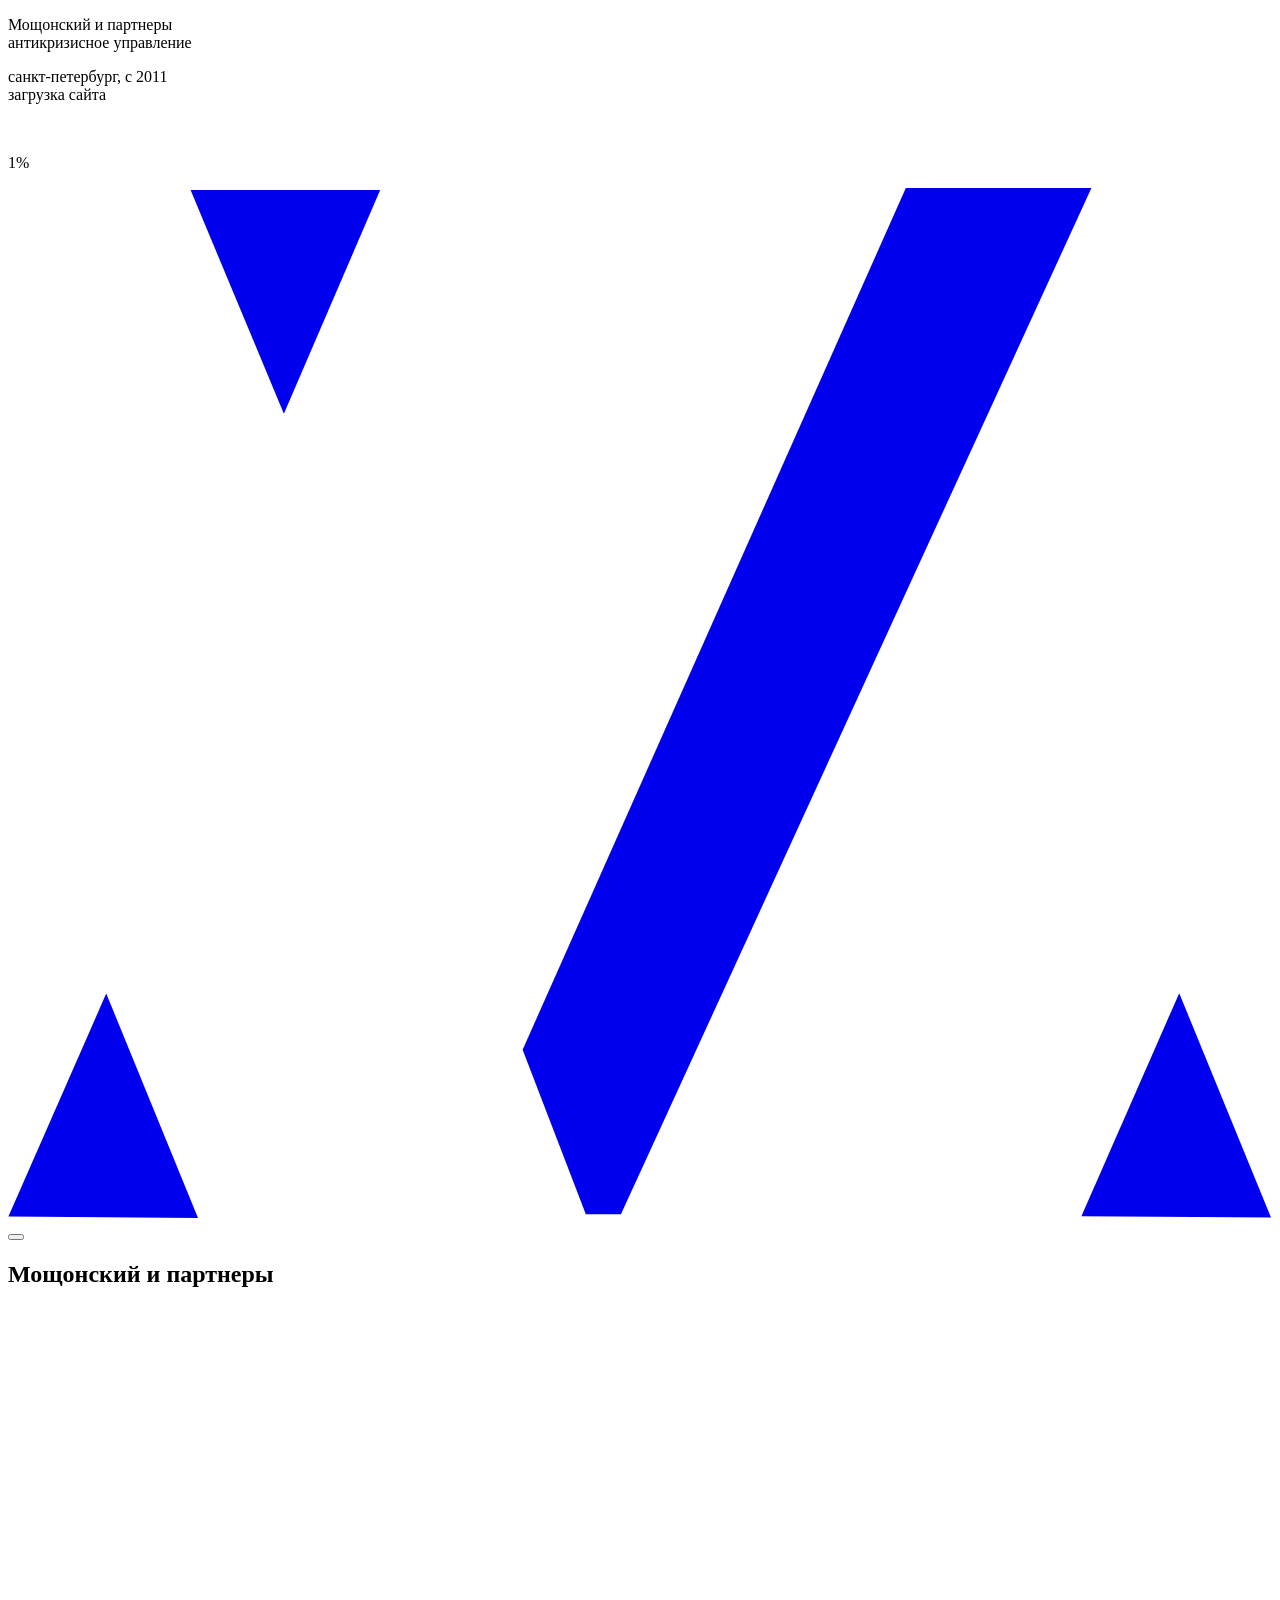
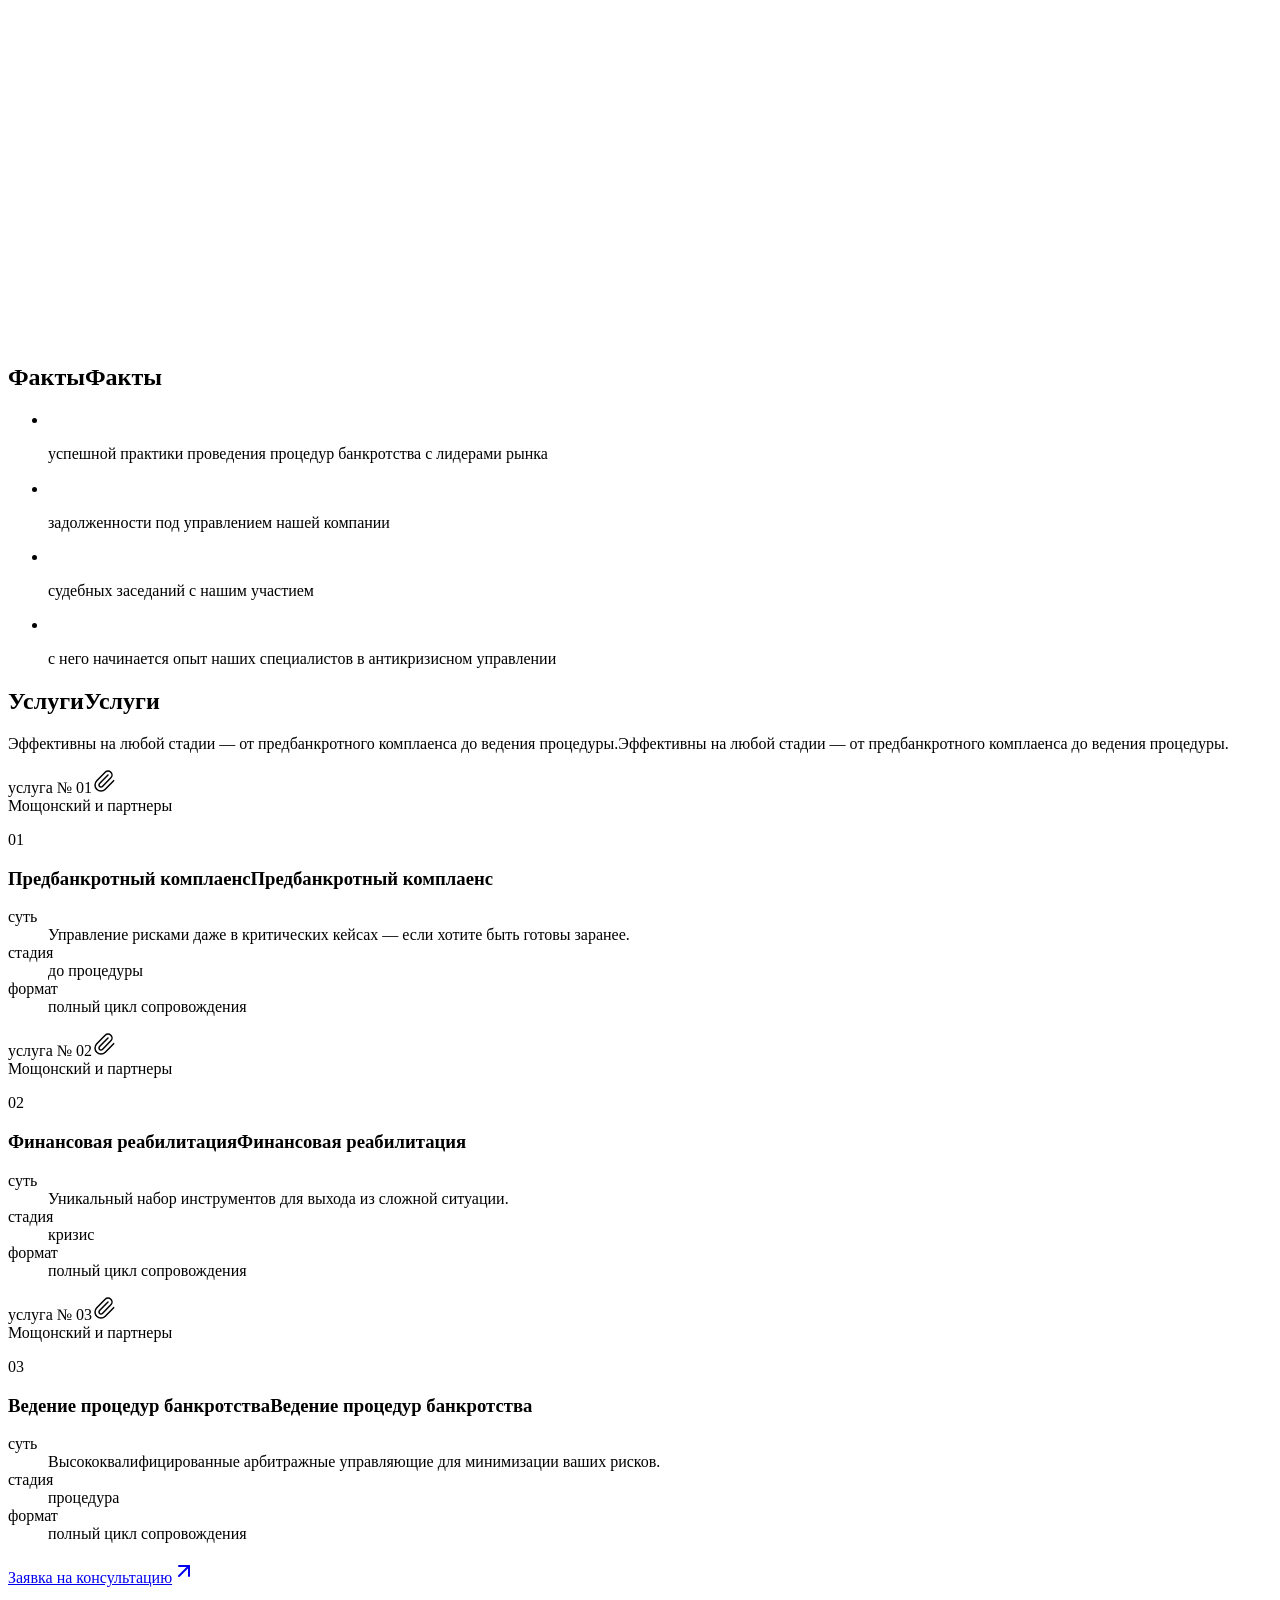
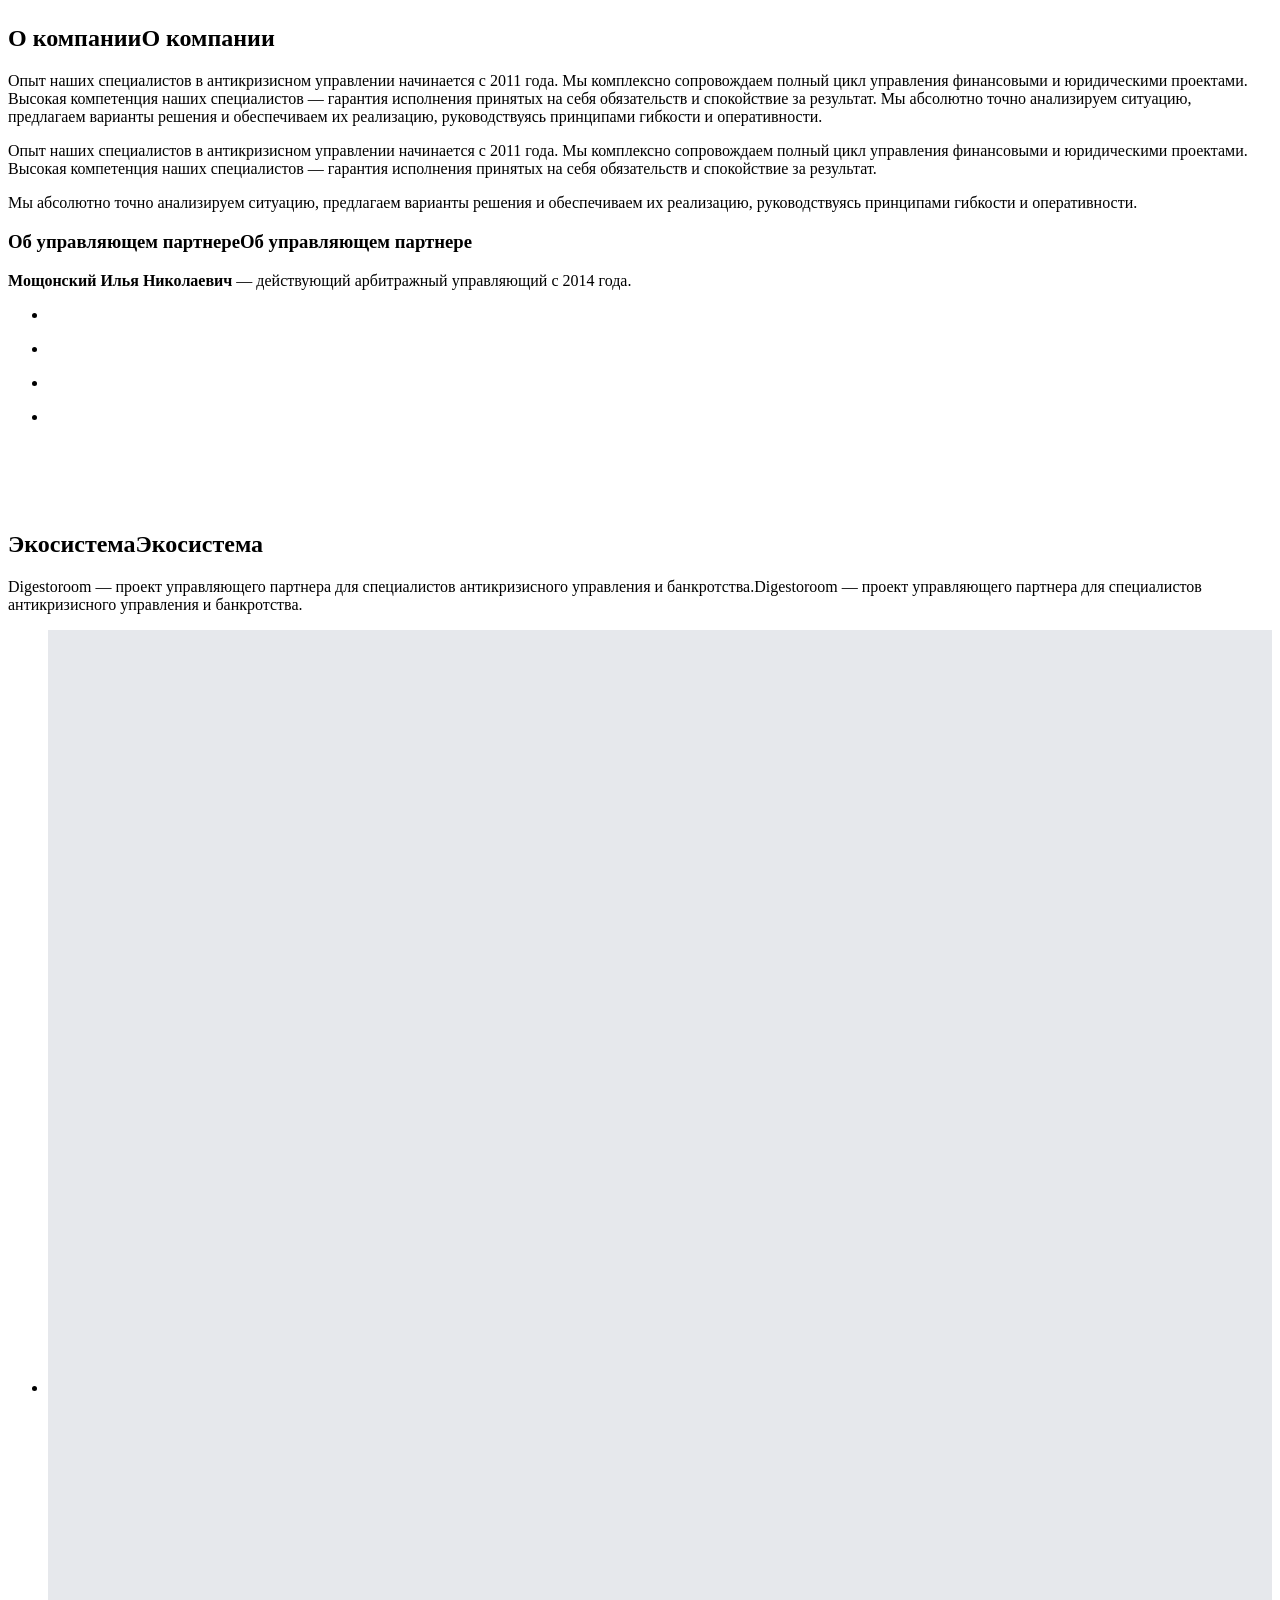
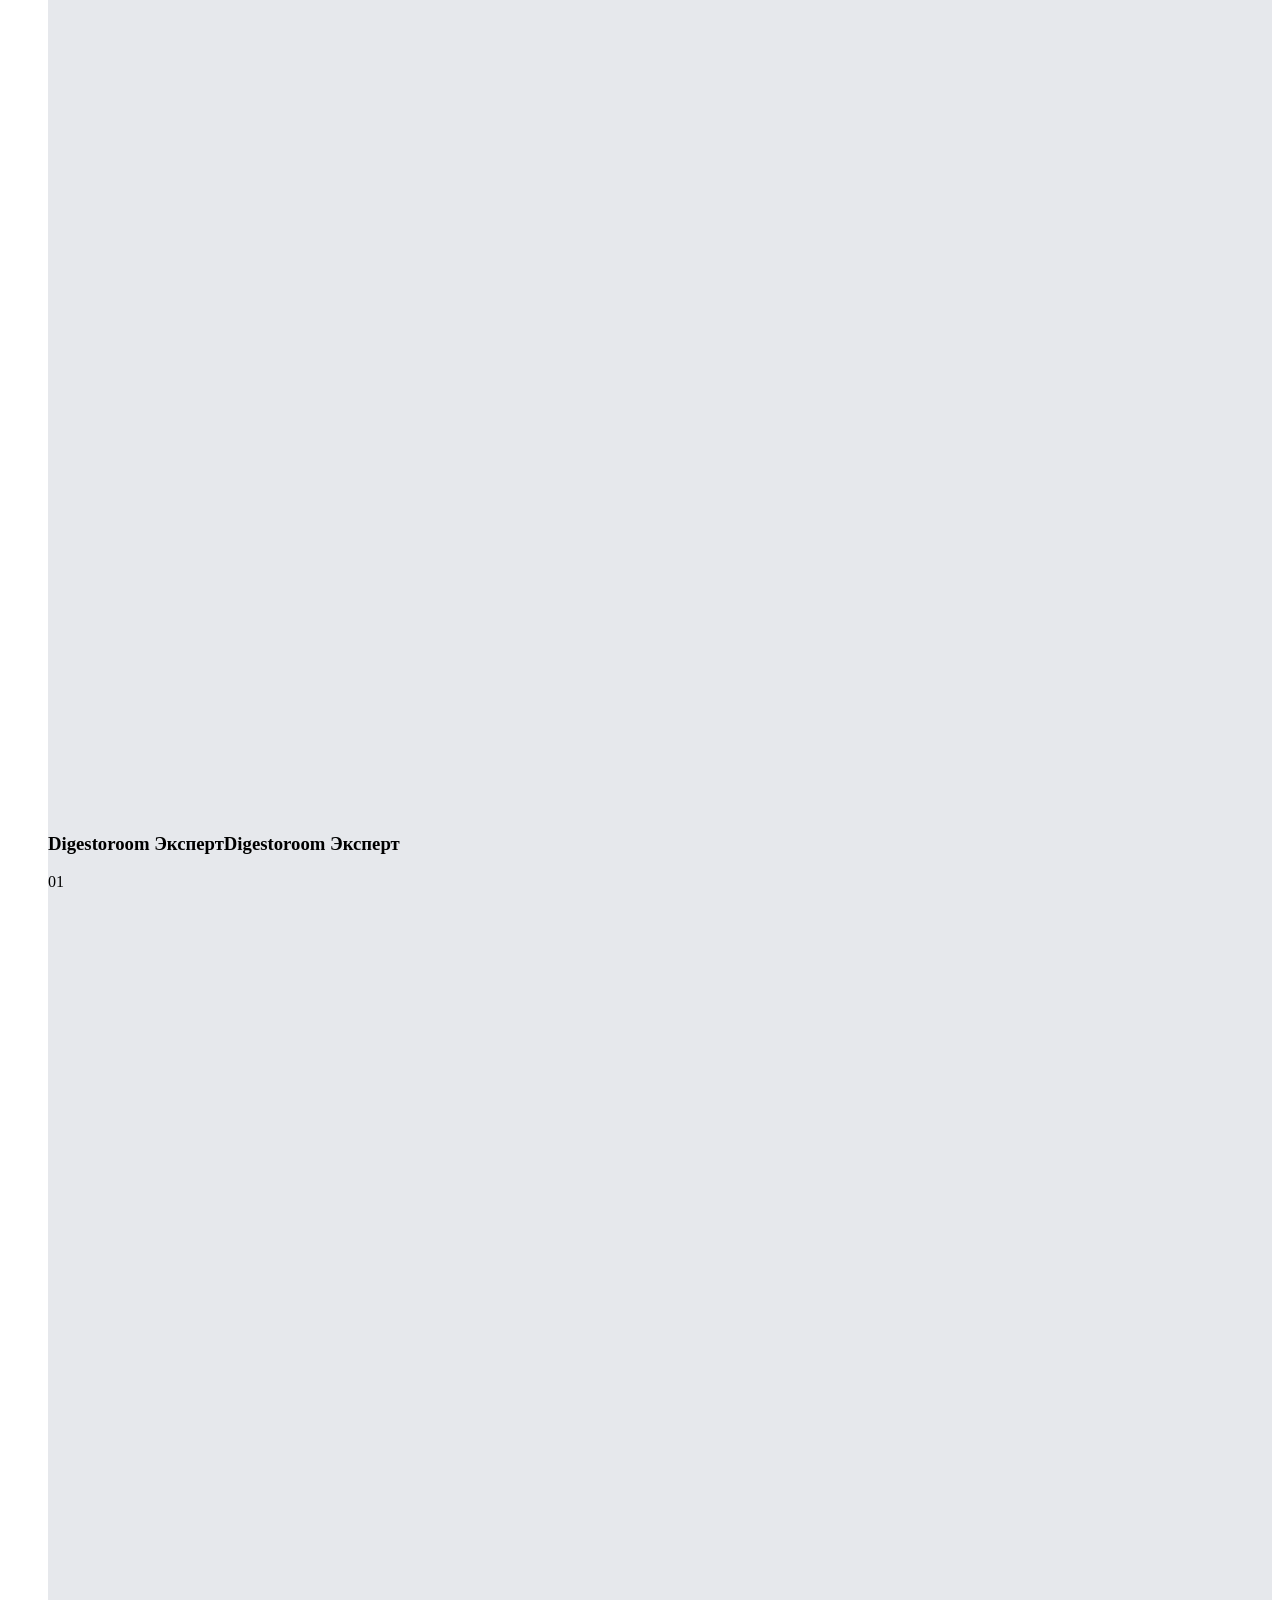
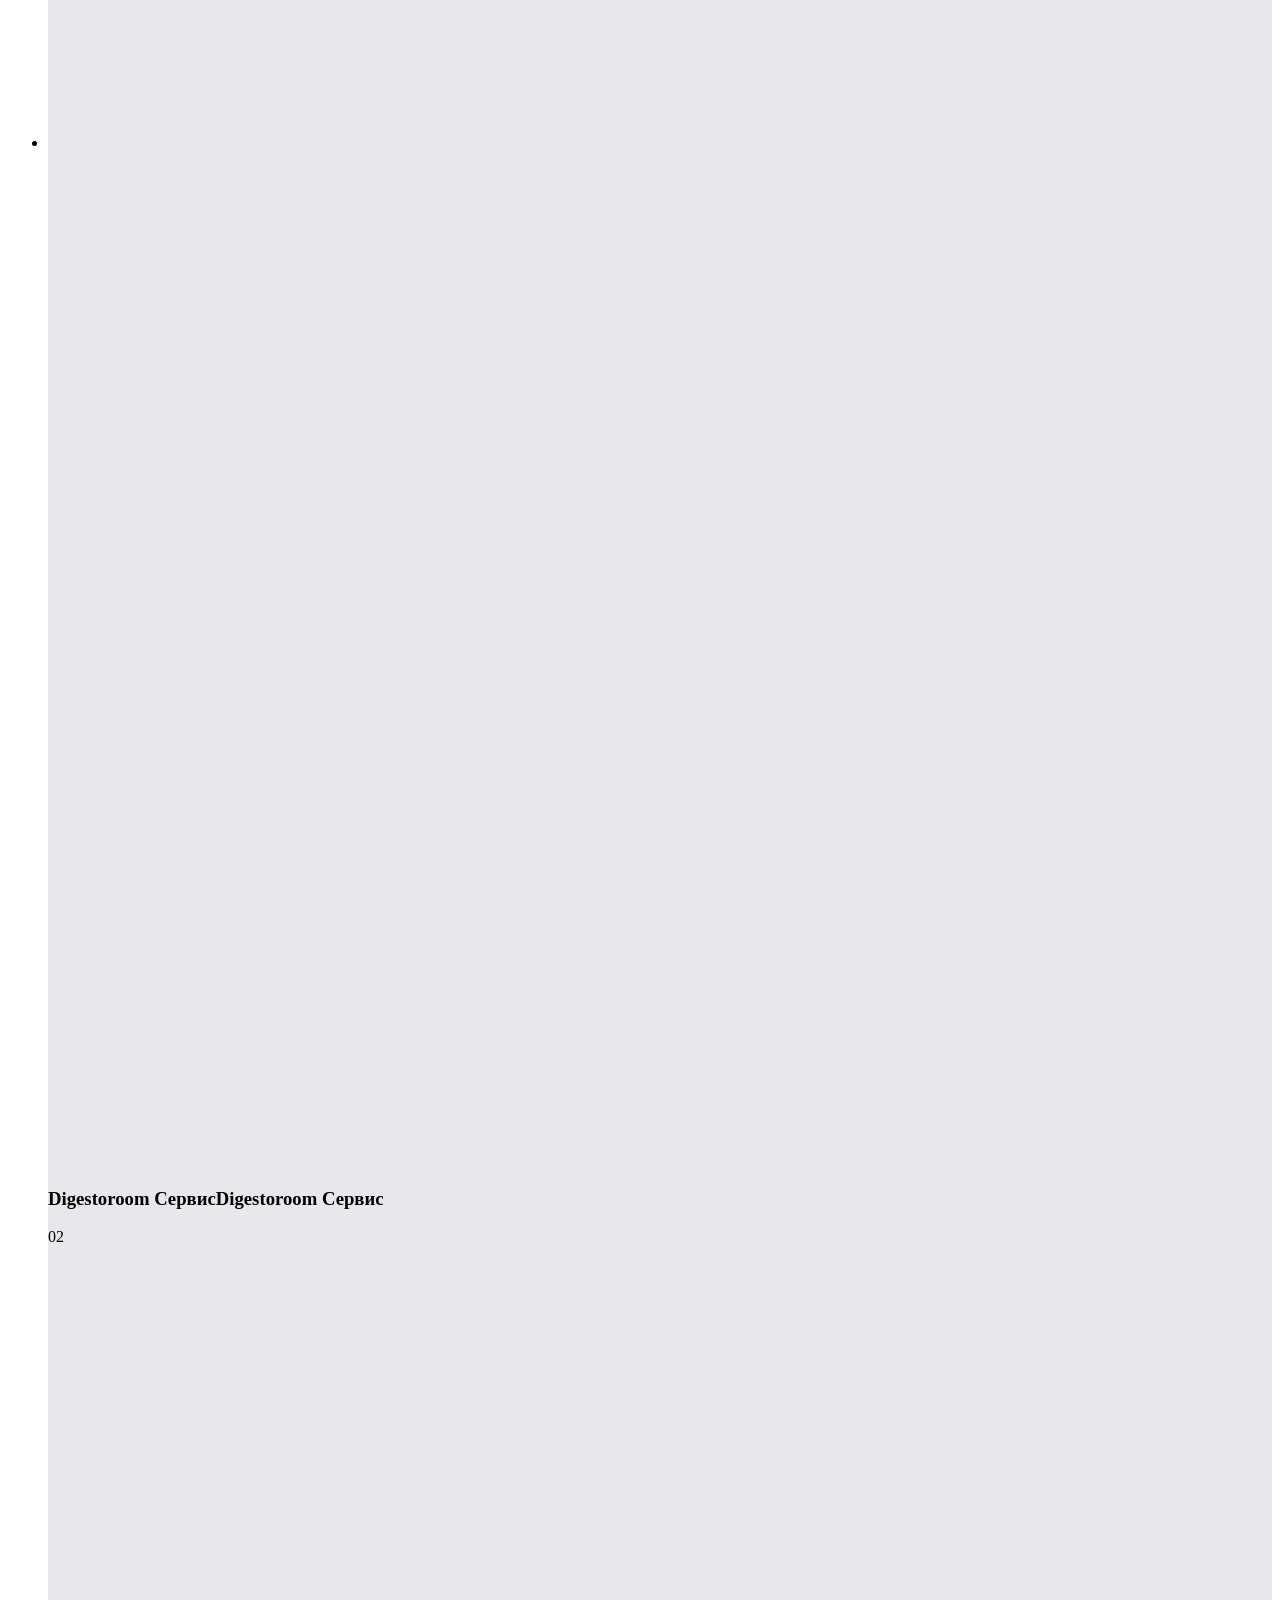
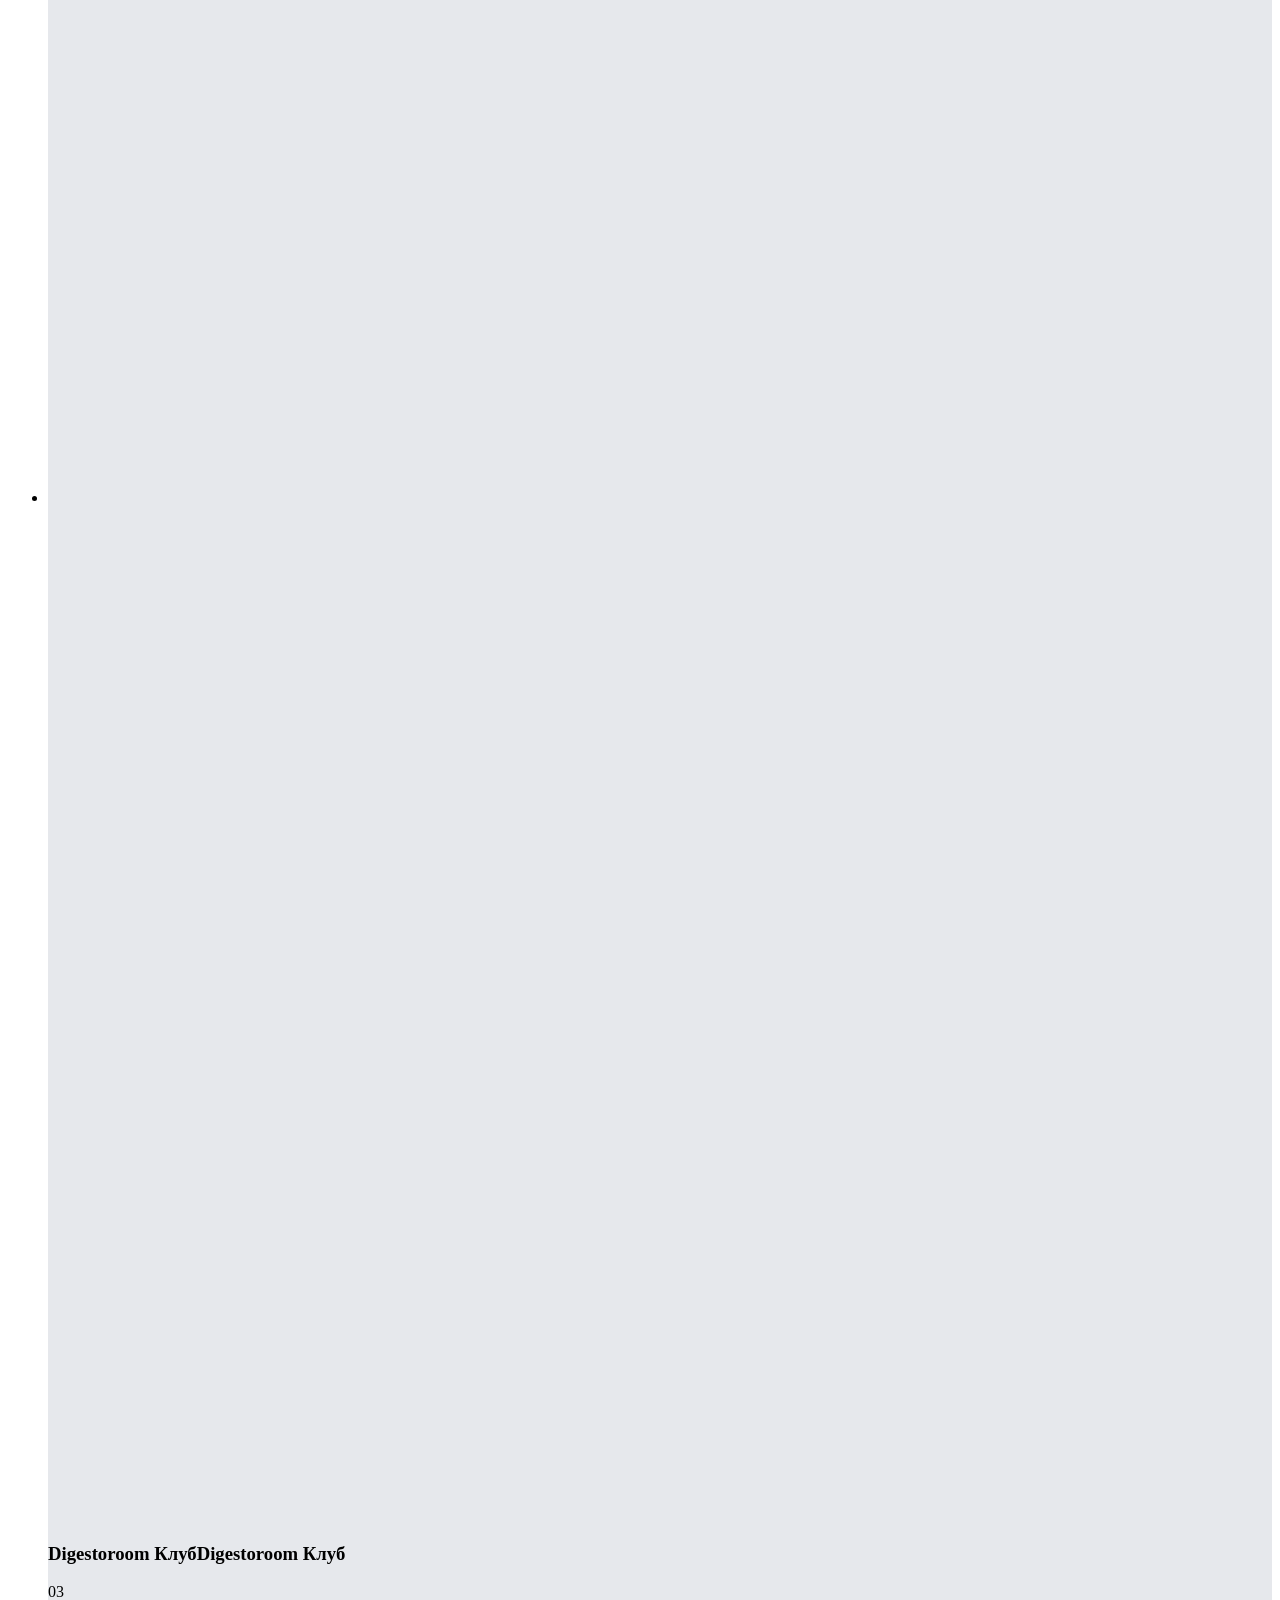
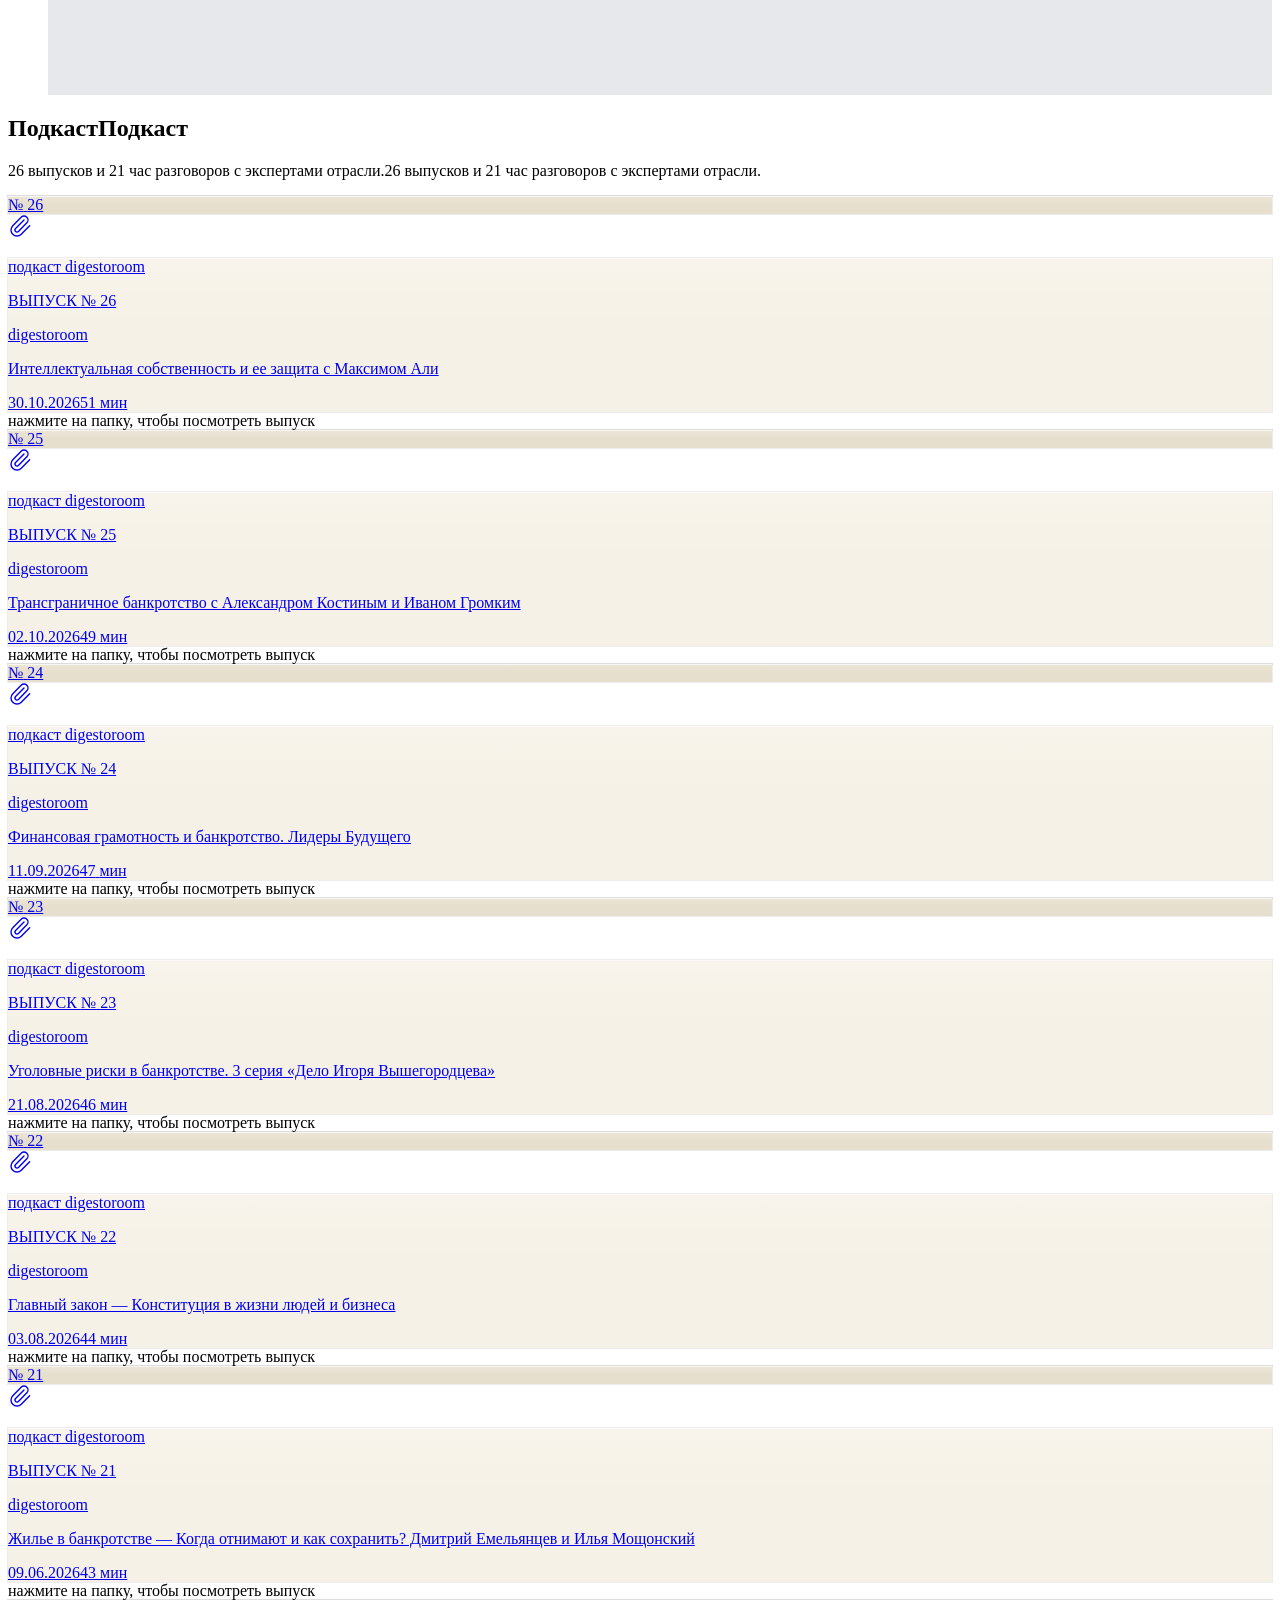
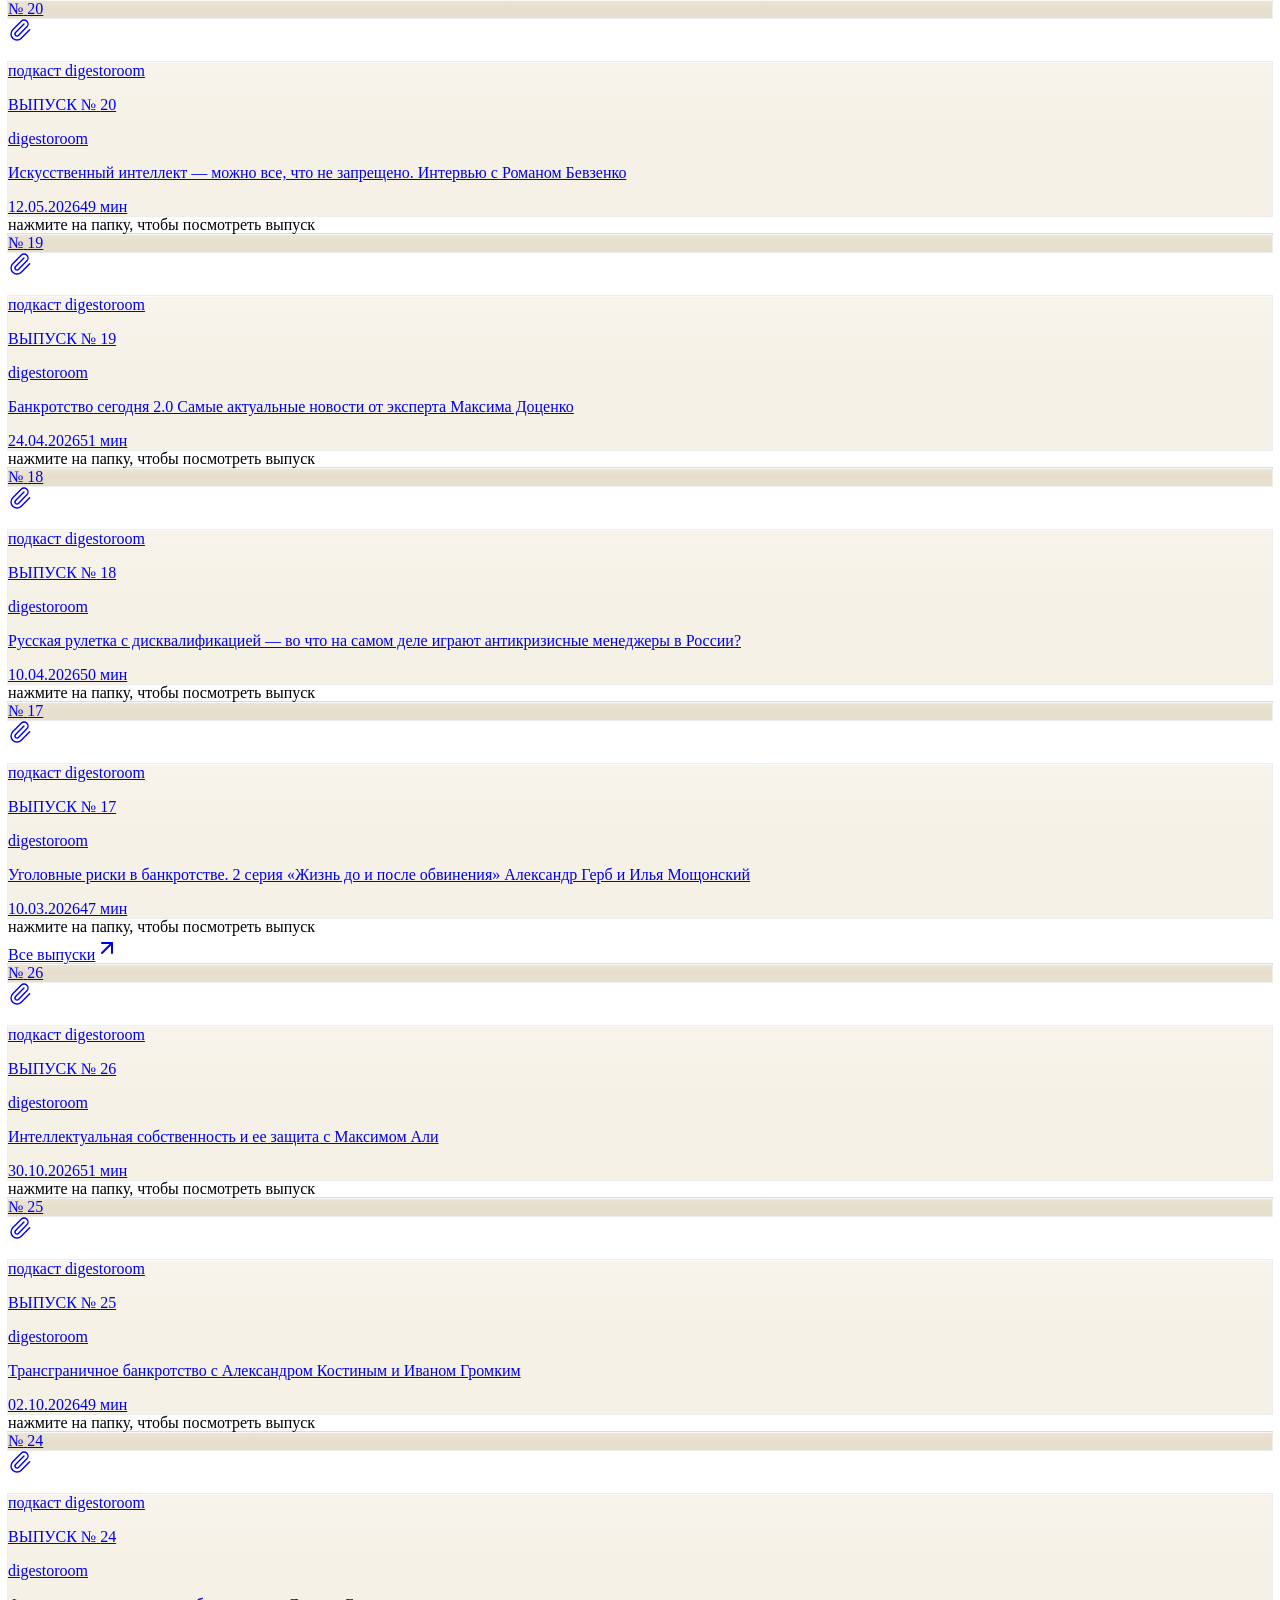
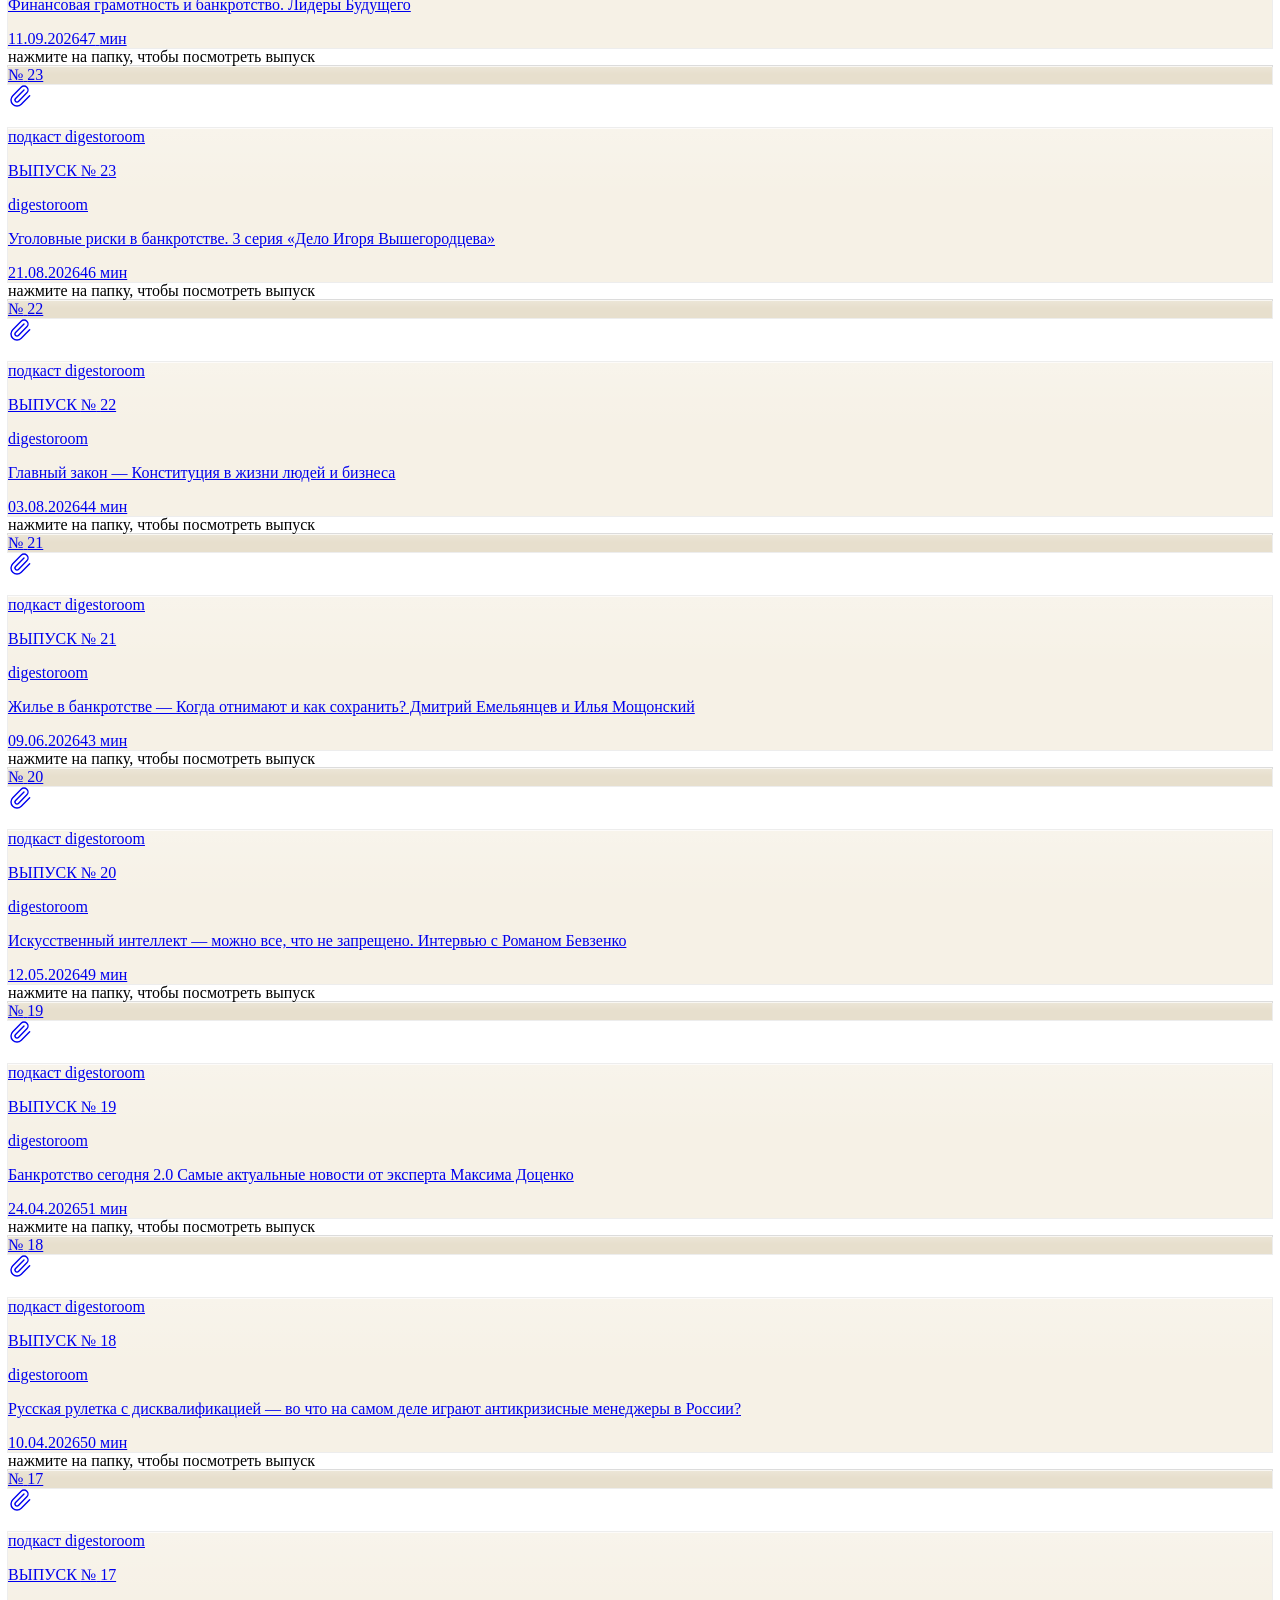
==== index.html @ c65facd2 "Публикация сайта Co-Authored-By: Claude Opus 5.5 <noreply@anthropic.com>" ====
<!DOCTYPE html><html lang="ru" class="H7z8Rq_variable antialiased"><head><link rel="preload" href="/mip-site/_next/static/media/unbounded-cyrillic-500-normal.3jrvmbefxe7v0.woff2" as="font" type="font/woff2" crossorigin=""/><link rel="preload" href="/mip-site/_next/static/media/unbounded-cyrillic-700-normal.2r_ab_lzpo-c4.woff2" as="font" type="font/woff2" crossorigin=""/><meta charSet="utf-8"/><meta name="viewport" content="width=device-width, initial-scale=1"/><link rel="preload" href="/mip-site/_next/static/media/207e57240b1809b2-s.p.3ls_3_aoj0ebm.woff2" as="font" crossorigin="" type="font/woff2"/><link rel="preload" href="/mip-site/_next/static/media/536b4d72a397ec90-s.p.27c8-9qx-v7kc.woff2" as="font" crossorigin="" type="font/woff2"/><link rel="preload" href="/mip-site/_next/static/media/c29509b8a0bee3b9-s.p.3prmnh56md9ao.woff2" as="font" crossorigin="" type="font/woff2"/><link rel="preload" href="/mip-site/_next/static/media/f05228a5f9ec0eae-s.p.3kxgs-7nixrf6.woff2" as="font" crossorigin="" type="font/woff2"/><link rel="preload" as="image" imageSrcSet="/mip-site/img/femida-engraving-lite-400.webp 400w, /mip-site/img/femida-engraving-lite.webp 755w" imageSizes="340px" fetchPriority="high"/><link rel="preload" as="image" href="/mip-site/icons/channels/whatsapp.svg?v=3"/><link rel="preload" as="image" href="/mip-site/icons/channels/telegram.svg?v=3"/><link rel="preload" as="image" href="/mip-site/icons/channels/digestoroom.svg?v=3"/><link rel="preload" as="image" href="/mip-site/icons/channels/rutube.svg?v=3"/><link rel="preload" as="image" href="/mip-site/icons/channels/youtube.svg?v=3"/><link rel="stylesheet" href="/mip-site/_next/static/chunks/3mpazz6q0_k_2.css" data-precedence="next"/><link rel="stylesheet" href="/mip-site/_next/static/chunks/2likl4cvfi5e4.css" data-precedence="next"/><link rel="stylesheet" href="/mip-site/_next/static/chunks/19rhlcx2srev9.css" data-precedence="next"/><link rel="preload" as="script" fetchPriority="low" href="/mip-site/_next/static/chunks/31qp8jfkw0x2h.js"/><script src="/mip-site/_next/static/chunks/22rqgh-ojhfq9.js" async=""></script><script src="/mip-site/_next/static/chunks/2or1riwyasohw.js" async=""></script><script src="/mip-site/_next/static/chunks/turbopack-10z82dwtu_af1.js" async=""></script><script src="/mip-site/_next/static/chunks/3tfb90x3n_b-r.js" async=""></script><script src="/mip-site/_next/static/chunks/08m28m-7xgosm.js" async=""></script><script src="/mip-site/_next/static/chunks/2mcgojkbkkkkg.js" async=""></script><script src="/mip-site/_next/static/chunks/2r-r39duv9slt.js" async=""></script><script src="/mip-site/_next/static/chunks/0tqwnf_7hycsm.js" async=""></script><script src="/mip-site/_next/static/chunks/2j3zxlblhd7pg.js" async=""></script><meta name="theme-color" content="#f0f1f4"/><title>Мощонский и партнеры — антикризисное управление</title><meta name="description" content="Антикризисное управление как искусство: безупречная репутация в индустрии банкротства и управлении стрессовыми активами. Опыт наших специалистов — с 2011 года."/><meta name="robots" content="noindex, nofollow"/><link rel="canonical" href="https://marat3325.github.io/mip-site/"/><meta name="yandex-verification" content="b28e005c15faaafe"/><meta property="og:title" content="Мощонский и партнеры — антикризисное управление"/><meta property="og:description" content="Антикризисное управление как искусство: безупречная репутация в индустрии банкротства и управлении стрессовыми активами. Опыт наших специалистов — с 2011 года."/><meta property="og:url" content="https://marat3325.github.io/mip-site/"/><meta property="og:site_name" content="Мощонский и партнеры"/><meta property="og:locale" content="ru_RU"/><meta property="og:image" content="https://marat3325.github.io/mip-site/og.jpg"/><meta property="og:image:width" content="1200"/><meta property="og:image:height" content="630"/><meta property="og:image:alt" content="Мощонский и партнеры — антикризисное управление"/><meta property="og:type" content="website"/><meta name="twitter:card" content="summary_large_image"/><meta name="twitter:title" content="Мощонский и партнеры — антикризисное управление"/><meta name="twitter:description" content="Антикризисное управление как искусство: безупречная репутация в индустрии банкротства и управлении стрессовыми активами. Опыт наших специалистов — с 2011 года."/><meta name="twitter:image" content="https://marat3325.github.io/mip-site/og.jpg"/><link rel="icon" href="/mip-site/icon.png?icon.0h-5tidn6e78o.png" sizes="256x256" type="image/png"/><link rel="icon" href="/mip-site/icon.svg?icon.2br8lvj5pcs1l.svg" sizes="any" type="image/svg+xml"/><link rel="apple-touch-icon" href="/mip-site/apple-icon.png?apple-icon.3v-mvum1jzh9u.png" sizes="180x180" type="image/png"/><meta name="next-size-adjust" content=""/><script>try{sessionStorage.getItem("intro")&&document.documentElement.classList.add("seen")}catch(e){}</script><link rel="preload" as="image" type="image/avif" media="(max-width: 1023px)" imageSrcSet="/mip-site/img/femida-gloves-600.avif 600w, /mip-site/img/femida-gloves-900.avif 900w" imageSizes="100vw" fetchPriority="high"/><link rel="preload" as="image" type="image/avif" media="(min-width: 1024px)" imageSrcSet="/mip-site/img/femida-gloves-1200.avif 1200w, /mip-site/img/femida-gloves.avif 1672w" imageSizes="min(150vh, 84vw)" fetchPriority="high"/><script src="/mip-site/_next/static/chunks/0cz1d0mv5g_q7.js" noModule=""></script></head><body class="bg-paper t-body text-ink"><div hidden=""><!--$--><!--/$--></div><script type="application/ld+json">[{"@context":"https://schema.org","@type":"Organization","name":"Мощонский и партнеры","url":"https://marat3325.github.io/mip-site/","logo":"https://marat3325.github.io/mip-site/apple-icon.png","image":"https://marat3325.github.io/mip-site/og.jpg","description":"Антикризисное управление как искусство: безупречная репутация в индустрии банкротства и управлении стрессовыми активами. Опыт наших специалистов — с 2011 года.","telephone":"+79626966226","address":{"@type":"PostalAddress","addressCountry":"RU","addressLocality":"Санкт-Петербург","streetAddress":" ул. Новгородская, д. 23 (пространство Smart)"},"sameAs":["https://t.me/mip_law","https://t.me/digestoroom","http://digestoroom.pro/","https://rutube.ru/channel/71650170/","https://youtube.com/@digestoroom"]},{"@context":"https://schema.org","@type":"WebSite","name":"Мощонский и партнеры","url":"https://marat3325.github.io/mip-site/","inLanguage":"ru"}]</script><div role="status" aria-label="Загрузка сайта" class="fixed inset-0 z-[100] touch-none overflow-hidden text-paper [.seen_&amp;]:hidden"><div aria-hidden="true" class="absolute inset-0 flex"><span class="dusk -mr-px h-full flex-1 origin-top" style="background-size:1200% 100%;background-position:0% 0;transform:none"></span><span class="dusk -mr-px h-full flex-1 origin-top" style="background-size:1200% 100%;background-position:9.090909090909092% 0;transform:none"></span><span class="dusk -mr-px h-full flex-1 origin-top" style="background-size:1200% 100%;background-position:18.181818181818183% 0;transform:none"></span><span class="dusk -mr-px h-full flex-1 origin-top" style="background-size:1200% 100%;background-position:27.27272727272727% 0;transform:none"></span><span class="dusk -mr-px h-full flex-1 origin-top" style="background-size:1200% 100%;background-position:36.36363636363637% 0;transform:none"></span><span class="dusk -mr-px h-full flex-1 origin-top" style="background-size:1200% 100%;background-position:45.45454545454545% 0;transform:none"></span><span class="dusk -mr-px h-full flex-1 origin-top" style="background-size:1200% 100%;background-position:54.54545454545454% 0;transform:none"></span><span class="dusk -mr-px h-full flex-1 origin-top" style="background-size:1200% 100%;background-position:63.63636363636363% 0;transform:none"></span><span class="dusk -mr-px h-full flex-1 origin-top" style="background-size:1200% 100%;background-position:72.72727272727273% 0;transform:none"></span><span class="dusk -mr-px h-full flex-1 origin-top" style="background-size:1200% 100%;background-position:81.81818181818183% 0;transform:none"></span><span class="dusk -mr-px h-full flex-1 origin-top" style="background-size:1200% 100%;background-position:90.9090909090909% 0;transform:none"></span><span class="dusk -mr-px h-full flex-1 origin-top" style="background-size:1200% 100%;background-position:100% 0;transform:none"></span></div><div aria-hidden="true" class="absolute inset-0 flex flex-col px-gutter pt-6 lg:pt-8" style="opacity:1;transform:none"><div class="flex justify-between gap-col"><p class="t-12">Мощонский и<!-- --> <!-- -->партнеры<br/>антикризисное управление</p><p class="t-12 text-right">санкт-петербург, с<!-- --> <!-- -->2011<br/>загрузка сайта</p></div><div class="relative min-h-0 flex-1 lg:-mt-14"><img src="/mip-site/img/femida-engraving-lite.webp" srcSet="/mip-site/img/femida-engraving-lite-400.webp 400w, /mip-site/img/femida-engraving-lite.webp 755w" sizes="340px" alt="" fetchPriority="high" decoding="async" class="absolute inset-0 m-auto h-full w-auto max-w-full object-contain" style="clip-path:inset(100% 0 0 0)"/></div><p class="relative pt-2 pb-6 text-center font-heading text-[64px] leading-none font-bold tracking-[-0.04em] tabular-nums lg:pb-8 lg:text-[calc(var(--px)*128)]"><span>1%</span></p></div></div><div aria-hidden="true" class="pointer-events-none fixed inset-0 z-[95] flex"><span class="dusk -mr-px h-full flex-1 origin-top" style="background-size:1200% 100%;background-position:0% 0;transform:scaleY(0)"></span><span class="dusk -mr-px h-full flex-1 origin-top" style="background-size:1200% 100%;background-position:9.090909090909092% 0;transform:scaleY(0)"></span><span class="dusk -mr-px h-full flex-1 origin-top" style="background-size:1200% 100%;background-position:18.181818181818183% 0;transform:scaleY(0)"></span><span class="dusk -mr-px h-full flex-1 origin-top" style="background-size:1200% 100%;background-position:27.27272727272727% 0;transform:scaleY(0)"></span><span class="dusk -mr-px h-full flex-1 origin-top" style="background-size:1200% 100%;background-position:36.36363636363637% 0;transform:scaleY(0)"></span><span class="dusk -mr-px h-full flex-1 origin-top" style="background-size:1200% 100%;background-position:45.45454545454545% 0;transform:scaleY(0)"></span><span class="dusk -mr-px h-full flex-1 origin-top" style="background-size:1200% 100%;background-position:54.54545454545454% 0;transform:scaleY(0)"></span><span class="dusk -mr-px h-full flex-1 origin-top" style="background-size:1200% 100%;background-position:63.63636363636363% 0;transform:scaleY(0)"></span><span class="dusk -mr-px h-full flex-1 origin-top" style="background-size:1200% 100%;background-position:72.72727272727273% 0;transform:scaleY(0)"></span><span class="dusk -mr-px h-full flex-1 origin-top" style="background-size:1200% 100%;background-position:81.81818181818183% 0;transform:scaleY(0)"></span><span class="dusk -mr-px h-full flex-1 origin-top" style="background-size:1200% 100%;background-position:90.9090909090909% 0;transform:scaleY(0)"></span><span class="dusk -mr-px h-full flex-1 origin-top" style="background-size:1200% 100%;background-position:100% 0;transform:scaleY(0)"></span></div><div data-orb="true" class="fixed top-4 left-4 z-[70] transition-[translate] duration-500 ease-[cubic-bezier(0.65,0,0.35,1)] lg:top-6 lg:left-6"><a href="#top" aria-label="Мощонский и партнеры — наверх" class="dusk rim relative grid size-14 cursor-pointer place-items-center overflow-hidden rounded-full md:size-[72px] lg:size-[88px] xl:size-[96px] text-paper" style="transform:none"><span aria-hidden="true" class="absolute inset-0 rounded-full bg-paper shadow-[inset_0_0_0_1px_rgb(28_29_32/0.12)] transition-opacity duration-500 ease-[cubic-bezier(0.65,0,0.35,1)] opacity-0"></span><span aria-hidden="true" class="absolute -inset-1/4 rounded-full transition-[background-color] duration-500" style="background-color:#34353a;transform:translateY(87%)"></span><svg aria-hidden="true" viewBox="171 0 630 514" fill="currentColor" class="relative w-[24px] md:w-[30px] lg:w-[34px] xl:w-[38px]" style="transform:none"><path d="M308.5 112.5L356.5 1H262L308.5 112.5Z"></path><path d="M219.966 401.502L171.205 512.671L265.703 513.317L219.966 401.502Z"></path><path d="M754.761 401.328L706 512.497L800.498 513.144L754.761 401.328Z"></path><path d="M476.5 511.5L711 0H618.5L427.5 429.5L459 511.5H476.5Z"></path></svg></a></div><div data-orb="true" class="fixed top-4 right-4 z-[70] transition-[translate] duration-500 ease-[cubic-bezier(0.65,0,0.35,1)] lg:top-6 lg:right-6"><button type="button" aria-label="Открыть меню" aria-expanded="false" aria-controls="site-menu" class="dusk rim relative grid size-14 cursor-pointer place-items-center overflow-hidden rounded-full md:size-[72px] lg:size-[88px] xl:size-[96px] text-paper" style="transform:none"><span aria-hidden="true" class="absolute inset-0 rounded-full bg-paper shadow-[inset_0_0_0_1px_rgb(28_29_32/0.12)] transition-opacity duration-500 ease-[cubic-bezier(0.65,0,0.35,1)] opacity-0"></span><span aria-hidden="true" class="absolute -inset-1/4 rounded-full transition-[background-color] duration-500" style="background-color:#34353a;transform:translateY(87%)"></span><span aria-hidden="true" class="relative block h-[10px] w-[28px]" style="transform:none"><span class="absolute inset-x-0 top-0 h-[2px] bg-current transition-transform duration-300 ease-[cubic-bezier(.7,0,.3,1)]"></span><span class="absolute inset-x-0 bottom-0 h-[2px] bg-current transition-transform duration-300 ease-[cubic-bezier(.7,0,.3,1)]"></span></span></button></div><main class="flex flex-col gap-section overflow-x-clip"><section id="top" aria-label="Мощонский и партнеры" class="relative -mb-8 [--mq:calc(100vw/16.2)] [--mqb:0px] lg:h-svh lg:[--mq:min(calc(var(--px)*170),19svh)] [--lh:70vw] lg:[--lh:calc((var(--sh)-112px)/0.78)] lg:[--mqb:32px] lg:[--pw:calc(50vw-var(--sw)*0.36)] lg:[--sh:calc(100svh-var(--sw)*0.2216+16px)] lg:[--sw:min(150svh,84vw)] xl:[--lh:min(calc((var(--sh)-28px)/0.78),calc((50vw-420px)/0.4388))]"><div class="relative flex flex-col overflow-x-clip sm:min-h-svh lg:block lg:h-full lg:min-h-0 lg:overflow-hidden"><h1 class="sr-only">Мощонский и партнеры</h1><header data-rise="true" class="absolute inset-x-0 top-4 z-30 flex h-14 items-center justify-center px-[80px] max-[379px]:px-[76px] sm:h-[72px] sm:justify-between sm:pr-[104px] sm:pl-[104px] lg:top-6 lg:h-[88px] lg:pr-[136px] lg:pl-[136px] xl:h-[96px] xl:pr-[144px] xl:pl-[144px]" style="opacity:0"><a href="#top" class="t-14 font-heading font-medium max-sm:hidden [@media(max-height:500px)]:hidden"><span class="block leading-[1.3]">Мощонский и<!-- --> <!-- -->партнеры</span><span class="block leading-[1.3] opacity-70">Юридическая компания</span></a><div class="flex items-center gap-2 max-[379px]:gap-1.5 sm:ml-auto sm:gap-4"><a href="tel:+79626966226" aria-label="Позвонить: +7 (962) 696-62-26" class="tap t-14 link-draw shrink-0 font-heading font-medium whitespace-nowrap max-sm:order-last max-sm:text-[clamp(11px,3.1vw,13px)]"><span class="max-[359px]:hidden">+7 (962) 696-62-26</span><svg xmlns="http://www.w3.org/2000/svg" width="24" height="24" viewBox="0 0 24 24" fill="none" stroke="currentColor" stroke-width="2.2" stroke-linecap="round" stroke-linejoin="round" class="lucide lucide-phone hidden size-6 rounded-full bg-ink p-[5px] text-paper max-[359px]:block" aria-hidden="true"><path d="M13.832 16.568a1 1 0 0 0 1.213-.303l.355-.465A2 2 0 0 1 17 15h3a2 2 0 0 1 2 2v3a2 2 0 0 1-2 2A18 18 0 0 1 2 4a2 2 0 0 1 2-2h3a2 2 0 0 1 2 2v3a2 2 0 0 1-.8 1.6l-.468.351a1 1 0 0 0-.292 1.233 14 14 0 0 0 6.392 6.384"></path></svg></a><a href="https://wa.me/79006203663" target="_blank" rel="noopener noreferrer" aria-label="WhatsApp" class="pop-host tap shrink-0"><span class="pop"><img alt="" loading="eager" width="64" height="64" decoding="async" data-nimg="1" class="relative size-7 max-[379px]:size-6 sm:size-8 scale-[1.2]" style="color:transparent" src="/mip-site/icons/channels/whatsapp.svg?v=3"/></span></a><a href="https://t.me/+79006203663" target="_blank" rel="noopener noreferrer" aria-label="Telegram" class="pop-host tap shrink-0"><span class="pop"><img alt="" loading="eager" width="64" height="64" decoding="async" data-nimg="1" class="relative size-7 max-[379px]:size-6 sm:size-8" style="color:transparent" src="/mip-site/icons/channels/telegram.svg?v=3"/></span></a></div></header><div class="relative min-h-[calc(96px+70vw)] flex-1 max-lg:[@media(max-height:500px)]:min-h-[calc(96px+70vw+max(0px,6.76vw-16px))] lg:absolute lg:inset-0 lg:min-h-0"><div class="absolute inset-x-0 bottom-[calc(22.16vw-16px-var(--lh)*0.22)] h-[var(--lh)] lg:top-[calc(var(--sh)-var(--lh)*0.78)] lg:bottom-auto"><div class="will-change-transform h-full" style="transform:none"><svg viewBox="171 0 630 514" aria-hidden="true" data-rise="true" class="mx-auto block h-full max-w-full" style="opacity:0;transform:scale(0.94)"><defs><linearGradient id="hero-logo" x1="0" y1="0" x2="0" y2="1"><stop offset="0" stop-color="#3a3b41"></stop><stop offset="0.5" stop-color="var(--dusk)"></stop><stop offset="0.8" stop-color="var(--dusk)"></stop><stop offset="1" stop-color="#a4a6ac"></stop></linearGradient></defs><path d="M308.5 112.5L356.5 1H262L308.5 112.5ZM219.966 401.502L171.205 512.671L265.703 513.317L219.966 401.502ZM754.761 401.328L706 512.497L800.498 513.144L754.761 401.328ZM476.5 511.5L711 0H618.5L427.5 429.5L459 511.5H476.5Z" fill="url(#hero-logo)"></path></svg></div></div><div class="pointer-events-none absolute inset-x-0 bottom-0"><div class="will-change-transform flex justify-center" style="transform:none"><picture data-rise="true" class="block w-full lg:max-w-[var(--sw)]" style="opacity:0;transform:translateY(12%)"><source type="image/avif" media="(max-width: 1023px)" srcSet="/mip-site/img/femida-gloves-600.avif 600w, /mip-site/img/femida-gloves-900.avif 900w" sizes="100vw"/><source media="(max-width: 1023px)" srcSet="/mip-site/img/femida-gloves-600.webp 600w, /mip-site/img/femida-gloves-900.webp 900w" sizes="100vw"/><source type="image/avif" srcSet="/mip-site/img/femida-gloves-1200.avif 1200w, /mip-site/img/femida-gloves.avif 1672w" sizes="min(150vh, 84vw)"/><img src="/mip-site/img/femida-gloves.webp" srcSet="/mip-site/img/femida-gloves-1200.webp 1200w, /mip-site/img/femida-gloves.webp 1672w" sizes="min(150vh, 84vw)" alt="Статуя Фемиды с повязкой на глазах, в красных боксерских перчатках, руки подняты вверх" width="1672" height="941" fetchPriority="high" draggable="false" class="block h-auto w-full"/></picture></div></div><div aria-hidden="true" class="pointer-events-none absolute inset-x-0 -bottom-1 z-[5] h-[12svh] bg-gradient-to-t from-paper from-[4px] to-transparent"></div><div class="will-change-transform absolute inset-x-0 bottom-[var(--mqb)] z-10" style="transform:none"><div data-rise="true" style="opacity:0;transform:translateY(30%)"><div class="origin-bottom scale-y-[1.35]"><div aria-hidden="true" class="hero-marquee flex w-max font-heading text-[length:var(--mq)] leading-none font-bold tracking-[0.005em] whitespace-nowrap lg:font-medium"><span class="pr-[0.45em]">Мощонский и<!-- --> <!-- -->партнеры</span><span class="pr-[0.45em]">Мощонский и<!-- --> <!-- -->партнеры</span></div></div></div></div></div><div class="relative z-20 flex flex-col gap-5 px-gutter pt-6 pb-[26px] lg:absolute lg:inset-x-0 lg:top-[62%] lg:-translate-y-1/2 lg:flex-row lg:items-center lg:justify-between lg:p-0 xl:top-[calc(100svh-var(--sw)*0.315)]"><div class="will-change-transform lg:order-2 lg:me-[var(--gutter)] lg:w-[calc(var(--px)*480)]" style="transform:none"><div data-rise="true" style="opacity:0;transform:translateY(16px)"><p class="font-heading text-[clamp(24px,7vw,32px)] leading-[1.12] font-bold tracking-[-0.02em] lg:text-[calc(var(--px)*38)]">Антикризисное управление как<!-- --> <!-- -->искусство</p><p class="t-body mt-2 max-w-[40ch] leading-[1.3] opacity-90 lg:mt-3">Безупречная репутация в<!-- --> <!-- -->индустрии банкротства и<!-- --> <!-- -->управлении стрессовыми активами</p></div></div><div class="will-change-transform flex flex-wrap items-center gap-x-4 gap-y-3 lg:order-1" style="transform:none"><a data-rise="true" href="https://t.me/mip_law" target="_blank" rel="noopener noreferrer" class="pop-host dusk rim relative flex h-[88px] items-center gap-4 rounded-full ps-6 pe-3 text-paper lg:-ms-16 lg:h-[max(112px,6.4em)] lg:gap-[0.9em] lg:rounded-s-none lg:ps-[calc(64px+32px)] lg:pe-[0.7em] lg:text-[clamp(15px,calc((var(--pw)-32px)/15.9),26px)]" style="opacity:0;transform:translateY(16px)"><span class="font-heading leading-[1.25]"><span class="block text-[16px] font-medium lg:text-[1em]">Telegram<!-- --> <!-- -->канал</span><span class="block text-[13px] opacity-70 lg:text-[0.76em]">Новости компании</span></span><span class="pop"><img alt="" loading="eager" width="64" height="64" decoding="async" data-nimg="1" class="relative size-16 lg:size-[4.3em]" style="color:transparent" src="/mip-site/icons/channels/telegram.svg?v=3"/></span></a></div></div></div></section><section id="fakty" aria-labelledby="facts-title" class="px-gutter"><div style="transform:none"><div class="@container border-y border-current py-6 lg:py-8"><div class="grid gap-x-10 gap-y-4 @4xl:grid-cols-[auto_minmax(0,1fr)] @4xl:items-center"><h2 id="facts-title" class="t-head [text-box:trim-both_cap_alphabetic]"><span><span class="sr-only">Факты</span><span aria-hidden="true"><span><span class="-mb-[0.14em] inline-block overflow-hidden pb-[0.14em] align-bottom whitespace-nowrap"><span class="inline-block">Факты</span></span></span></span></span></h2></div></div></div><div style="transform:none"><ul class="mt-col grid lg:grid-cols-2"><li class="flex flex-col justify-between gap-6 border-t border-ink/20 py-6 last:max-lg:hidden lg:py-8 lg:[&amp;:nth-child(odd)]:pr-col lg:[&amp;:nth-child(even)]:border-l lg:[&amp;:nth-child(even)]:pl-col"><div class="[perspective:900px]"><p style="transform:translateY(30%) rotateX(64deg);opacity:0;transition:none" class="flex origin-bottom items-baseline gap-4 font-heading leading-[0.8] font-bold tracking-[-0.04em]"><span class="text-[76px] sm:text-[112px] lg:text-[calc(var(--px)*150)]"><span class="tabular-nums">0<!-- -->+</span></span><span class="text-[24px] tracking-[-0.01em] whitespace-nowrap sm:text-[36px] lg:text-[calc(var(--px)*44)] lg:font-medium">лет</span></p></div><p class="t-body max-w-[34ch] opacity-85">успешной практики проведения процедур банкротства с лидерами рынка</p></li><li class="flex flex-col justify-between gap-6 border-t border-ink/20 py-6 last:max-lg:hidden lg:py-8 lg:[&amp;:nth-child(odd)]:pr-col lg:[&amp;:nth-child(even)]:border-l lg:[&amp;:nth-child(even)]:pl-col"><div class="[perspective:900px]"><p style="transform:translateY(30%) rotateX(64deg);opacity:0;transition:none" class="flex origin-bottom items-baseline gap-4 font-heading leading-[0.8] font-bold tracking-[-0.04em]"><span class="text-[76px] sm:text-[112px] lg:text-[calc(var(--px)*150)]"><span class="tabular-nums">0<!-- -->+</span></span><span class="text-[24px] tracking-[-0.01em] whitespace-nowrap sm:text-[36px] lg:text-[calc(var(--px)*44)] lg:font-medium">млрд ₽</span></p></div><p class="t-body max-w-[34ch] opacity-85">задолженности под управлением нашей компании</p></li><li class="flex flex-col justify-between gap-6 border-t border-ink/20 py-6 last:max-lg:hidden lg:py-8 lg:[&amp;:nth-child(odd)]:pr-col lg:[&amp;:nth-child(even)]:border-l lg:[&amp;:nth-child(even)]:pl-col"><div class="[perspective:900px]"><p style="transform:translateY(30%) rotateX(64deg);opacity:0;transition:none" class="flex origin-bottom items-baseline gap-4 font-heading leading-[0.8] font-bold tracking-[-0.04em]"><span class="text-[76px] sm:text-[112px] lg:text-[calc(var(--px)*150)]"><span class="tabular-nums">0<!-- -->+</span></span><span class="text-[24px] tracking-[-0.01em] whitespace-nowrap sm:text-[36px] lg:text-[calc(var(--px)*44)] lg:font-medium">в месяц</span></p></div><p class="t-body max-w-[34ch] opacity-85">судебных заседаний с нашим участием</p></li><li class="flex flex-col justify-between gap-6 border-t border-ink/20 py-6 last:max-lg:hidden lg:py-8 lg:[&amp;:nth-child(odd)]:pr-col lg:[&amp;:nth-child(even)]:border-l lg:[&amp;:nth-child(even)]:pl-col"><div class="[perspective:900px]"><p style="transform:translateY(30%) rotateX(64deg);opacity:0;transition:none" class="flex origin-bottom items-baseline gap-4 font-heading leading-[0.8] font-bold tracking-[-0.04em]"><span class="text-[76px] sm:text-[112px] lg:text-[calc(var(--px)*150)]"><span class="tabular-nums">1990</span></span><span class="text-[24px] tracking-[-0.01em] whitespace-nowrap sm:text-[36px] lg:text-[calc(var(--px)*44)] lg:font-medium">год</span></p></div><p class="t-body max-w-[34ch] opacity-85">с него начинается опыт наших специалистов в антикризисном управлении</p></li></ul></div></section><section id="uslugi" aria-labelledby="uslugi-title" class="relative overflow-x-clip"><div class="px-gutter"><div class="flex flex-col"><div class="@container border-y border-current py-6 lg:py-8"><div class="grid gap-x-10 gap-y-4 @4xl:grid-cols-[auto_minmax(0,1fr)] @4xl:items-center"><h2 id="uslugi-title" class="t-head [text-box:trim-both_cap_alphabetic] pb-[0.22em] @4xl:pb-0"><span><span class="sr-only">Услуги</span><span aria-hidden="true"><span><span class="-mb-[0.14em] inline-block overflow-hidden pb-[0.14em] align-bottom whitespace-nowrap"><span class="inline-block">Услуги</span></span></span></span></span></h2><p class="t-body max-w-[36ch] opacity-85 @4xl:justify-self-end [text-box:trim-both_cap_alphabetic]"><span><span class="sr-only">Эффективны на любой стадии — от предбанкротного комплаенса до ведения процедуры.</span><span aria-hidden="true"><span><span class="-mb-[0.14em] inline-block overflow-hidden pb-[0.14em] align-bottom whitespace-nowrap"><span class="inline-block">Эффективны</span></span> </span><span><span class="-mb-[0.14em] inline-block overflow-hidden pb-[0.14em] align-bottom whitespace-nowrap"><span class="inline-block">на</span></span> </span><span><span class="-mb-[0.14em] inline-block overflow-hidden pb-[0.14em] align-bottom whitespace-nowrap"><span class="inline-block">любой</span></span> </span><span><span class="-mb-[0.14em] inline-block overflow-hidden pb-[0.14em] align-bottom whitespace-nowrap"><span class="inline-block">стадии</span></span> </span><span><span class="-mb-[0.14em] inline-block overflow-hidden pb-[0.14em] align-bottom whitespace-nowrap"><span class="inline-block">—</span></span> </span><span><span class="-mb-[0.14em] inline-block overflow-hidden pb-[0.14em] align-bottom whitespace-nowrap"><span class="inline-block">от</span></span> </span><span><span class="-mb-[0.14em] inline-block overflow-hidden pb-[0.14em] align-bottom whitespace-nowrap"><span class="inline-block">предбанкротного</span></span> </span><span><span class="-mb-[0.14em] inline-block overflow-hidden pb-[0.14em] align-bottom whitespace-nowrap"><span class="inline-block">комплаенса</span></span> </span><span><span class="-mb-[0.14em] inline-block overflow-hidden pb-[0.14em] align-bottom whitespace-nowrap"><span class="inline-block">до</span></span> </span><span><span class="-mb-[0.14em] inline-block overflow-hidden pb-[0.14em] align-bottom whitespace-nowrap"><span class="inline-block">ведения</span></span> </span><span><span class="-mb-[0.14em] inline-block overflow-hidden pb-[0.14em] align-bottom whitespace-nowrap"><span class="inline-block">процедуры.</span></span></span></span></span></p></div></div></div><div class="mx-auto mt-16 w-full max-w-[640px] [container-type:inline-size] [--half:50cqw]"><div class="cursor-grab touch-pan-y select-none [perspective:1400px] active:cursor-grabbing"><div class="[transform:translateZ(calc(var(--half)*-1))] [transform-style:preserve-3d]"><div class="grid [transform-style:preserve-3d] will-change-transform" style="transform:none"><div style="transform:rotateY(0deg) translateZ(var(--half, calc(var(--px) * 310)))" class="[backface-visibility:hidden] relative [grid-area:1/1]"><div class="relative h-full"><span aria-hidden="true" class="rim-ink absolute inset-x-6 top-6 -bottom-[20px] rounded-base bg-[#e2e5ea]"></span><span aria-hidden="true" class="rim-ink absolute inset-x-3 top-3 -bottom-[10px] rounded-base bg-[#eef0f3]"></span><article class="rim-ink flex flex-col rounded-base rounded-tl-none bg-white p-6 lg:p-8 text-ink [backface-visibility:hidden] z-[2] shadow-[0_30px_80px_-40px_rgb(28_29_32/0.35)] relative h-full"><span aria-hidden="true" class="absolute -top-[32px] left-0 flex h-8 w-[max(42%,184px)] items-center rounded-t-base bg-white px-gutter"><span class="t-12">услуга<!-- --> <!-- -->№<!-- --> <!-- -->0<!-- -->1</span><svg xmlns="http://www.w3.org/2000/svg" width="24" height="24" viewBox="0 0 24 24" fill="none" stroke="currentColor" stroke-width="1.5" stroke-linecap="round" stroke-linejoin="round" class="lucide lucide-paperclip absolute -top-3 right-4 size-7 rotate-[24deg] text-ink/45" aria-hidden="true"><path d="m16 6-8.414 8.586a2 2 0 0 0 2.829 2.829l8.414-8.586a4 4 0 1 0-5.657-5.657l-8.379 8.551a6 6 0 1 0 8.485 8.485l8.379-8.551"></path></svg></span><span aria-hidden="true" class="pointer-events-none absolute right-[4%] bottom-[5%] h-[80%] w-[40%] bg-[url(/mip-site/img/femida-engraving-lite-400.webp)] bg-contain bg-right-bottom bg-no-repeat opacity-[0.05] [filter:brightness(0)]"></span><div><div class="flex justify-end max-lg:hidden [@media(min-width:1024px)_and_(max-height:820px)]:pr-[56px]"><span class="t-12 text-right">Мощонский и<!-- --> <!-- -->партнеры</span></div><p aria-hidden="true" class="font-heading text-[clamp(72px,26vw,96px)] leading-[0.8] font-bold tracking-[-0.06em]">0<!-- -->1</p></div><h3 class="t-32 lg:t-48 max-w-[12em] max-lg:text-[clamp(19px,calc((100vw-80px)/12.5),28px)] pt-10"><span><span class="sr-only">Предбанкротный комплаенс</span><span aria-hidden="true"><span><span class="-mb-[0.14em] inline-block overflow-hidden pb-[0.14em] align-bottom whitespace-nowrap"><span class="rise inline-block" style="--d:0s">Предбанкротный</span></span> </span><span><span class="-mb-[0.14em] inline-block overflow-hidden pb-[0.14em] align-bottom whitespace-nowrap"><span class="rise inline-block" style="--d:0.06s">комплаенс</span></span></span></span></span></h3><dl class="t-body mt-6 font-normal max-lg:!text-[18px] max-lg:!leading-[1.3] lg:mt-4"><div class="grid grid-cols-[72px_1fr] items-baseline gap-[8px] border-t border-ink/20 py-4 lg:grid-cols-[calc(var(--px)*110)_1fr] lg:gap-[16px] lg:py-4"><dt class="t-12 [text-box:trim-both_cap_alphabetic]">суть</dt><dd class="[overflow-wrap:anywhere] [text-box:trim-both_cap_alphabetic]">Управление рисками даже в критических кейсах — если хотите быть готовы заранее.</dd></div><div class="grid grid-cols-[72px_1fr] items-baseline gap-[8px] border-t border-ink/20 py-4 lg:grid-cols-[calc(var(--px)*110)_1fr] lg:gap-[16px] lg:py-4"><dt class="t-12 [text-box:trim-both_cap_alphabetic]">стадия</dt><dd class="[overflow-wrap:anywhere] [text-box:trim-both_cap_alphabetic]">до процедуры</dd></div><div class="grid grid-cols-[72px_1fr] items-baseline gap-[8px] border-t border-ink/20 py-4 lg:grid-cols-[calc(var(--px)*110)_1fr] lg:gap-[16px] lg:py-4"><dt class="t-12 [text-box:trim-both_cap_alphabetic]">формат</dt><dd class="[overflow-wrap:anywhere] [text-box:trim-both_cap_alphabetic]">полный цикл сопровождения</dd></div></dl></article></div><span aria-hidden="true" class="pointer-events-none absolute inset-0 z-[3] rounded-base rounded-tl-none bg-[var(--black)] [will-change:opacity]" style="opacity:0"></span></div><div style="transform:rotateY(90deg) translateZ(var(--half, calc(var(--px) * 310)))" class="[backface-visibility:hidden] relative [grid-area:1/1]"><div class="relative h-full"><span aria-hidden="true" class="rim-ink absolute inset-x-6 top-6 -bottom-[20px] rounded-base bg-[#e2e5ea]"></span><span aria-hidden="true" class="rim-ink absolute inset-x-3 top-3 -bottom-[10px] rounded-base bg-[#eef0f3]"></span><article class="rim-ink flex flex-col rounded-base rounded-tl-none bg-white p-6 lg:p-8 text-ink [backface-visibility:hidden] z-[2] shadow-[0_30px_80px_-40px_rgb(28_29_32/0.35)] relative h-full"><span aria-hidden="true" class="absolute -top-[32px] left-0 flex h-8 w-[max(42%,184px)] items-center rounded-t-base bg-white px-gutter"><span class="t-12">услуга<!-- --> <!-- -->№<!-- --> <!-- -->0<!-- -->2</span><svg xmlns="http://www.w3.org/2000/svg" width="24" height="24" viewBox="0 0 24 24" fill="none" stroke="currentColor" stroke-width="1.5" stroke-linecap="round" stroke-linejoin="round" class="lucide lucide-paperclip absolute -top-3 right-4 size-7 rotate-[24deg] text-ink/45" aria-hidden="true"><path d="m16 6-8.414 8.586a2 2 0 0 0 2.829 2.829l8.414-8.586a4 4 0 1 0-5.657-5.657l-8.379 8.551a6 6 0 1 0 8.485 8.485l8.379-8.551"></path></svg></span><span aria-hidden="true" class="pointer-events-none absolute right-[4%] bottom-[5%] h-[80%] w-[40%] bg-[url(/mip-site/img/femida-engraving-lite-400.webp)] bg-contain bg-right-bottom bg-no-repeat opacity-[0.05] [filter:brightness(0)]"></span><div><div class="flex justify-end max-lg:hidden [@media(min-width:1024px)_and_(max-height:820px)]:pr-[56px]"><span class="t-12 text-right">Мощонский и<!-- --> <!-- -->партнеры</span></div><p aria-hidden="true" class="font-heading text-[clamp(72px,26vw,96px)] leading-[0.8] font-bold tracking-[-0.06em]">0<!-- -->2</p></div><h3 class="t-32 lg:t-48 max-w-[12em] max-lg:text-[clamp(19px,calc((100vw-80px)/12.5),28px)] pt-10"><span><span class="sr-only">Финансовая реабилитация</span><span aria-hidden="true"><span><span class="-mb-[0.14em] inline-block overflow-hidden pb-[0.14em] align-bottom whitespace-nowrap"><span class="inline-block" style="transform:translateY(100%)">Финансовая</span></span> </span><span><span class="-mb-[0.14em] inline-block overflow-hidden pb-[0.14em] align-bottom whitespace-nowrap"><span class="inline-block" style="transform:translateY(100%)">реабилитация</span></span></span></span></span></h3><dl class="t-body mt-6 font-normal max-lg:!text-[18px] max-lg:!leading-[1.3] lg:mt-4"><div class="grid grid-cols-[72px_1fr] items-baseline gap-[8px] border-t border-ink/20 py-4 lg:grid-cols-[calc(var(--px)*110)_1fr] lg:gap-[16px] lg:py-4"><dt class="t-12 [text-box:trim-both_cap_alphabetic]">суть</dt><dd class="[overflow-wrap:anywhere] [text-box:trim-both_cap_alphabetic]">Уникальный набор инструментов для выхода из сложной ситуации.</dd></div><div class="grid grid-cols-[72px_1fr] items-baseline gap-[8px] border-t border-ink/20 py-4 lg:grid-cols-[calc(var(--px)*110)_1fr] lg:gap-[16px] lg:py-4"><dt class="t-12 [text-box:trim-both_cap_alphabetic]">стадия</dt><dd class="[overflow-wrap:anywhere] [text-box:trim-both_cap_alphabetic]">кризис</dd></div><div class="grid grid-cols-[72px_1fr] items-baseline gap-[8px] border-t border-ink/20 py-4 lg:grid-cols-[calc(var(--px)*110)_1fr] lg:gap-[16px] lg:py-4"><dt class="t-12 [text-box:trim-both_cap_alphabetic]">формат</dt><dd class="[overflow-wrap:anywhere] [text-box:trim-both_cap_alphabetic]">полный цикл сопровождения</dd></div></dl></article></div><span aria-hidden="true" class="pointer-events-none absolute inset-0 z-[3] rounded-base rounded-tl-none bg-[var(--black)] [will-change:opacity]" style="opacity:0.32"></span></div><div style="transform:rotateY(180deg) translateZ(var(--half, calc(var(--px) * 310)))" class="[backface-visibility:hidden] relative [grid-area:1/1]"><div class="relative h-full"><span aria-hidden="true" class="rim-ink absolute inset-x-6 top-6 -bottom-[20px] rounded-base bg-[#e2e5ea]"></span><span aria-hidden="true" class="rim-ink absolute inset-x-3 top-3 -bottom-[10px] rounded-base bg-[#eef0f3]"></span><article class="rim-ink flex flex-col rounded-base rounded-tl-none bg-white p-6 lg:p-8 text-ink [backface-visibility:hidden] z-[2] shadow-[0_30px_80px_-40px_rgb(28_29_32/0.35)] relative h-full"><span aria-hidden="true" class="absolute -top-[32px] left-0 flex h-8 w-[max(42%,184px)] items-center rounded-t-base bg-white px-gutter"><span class="t-12">услуга<!-- --> <!-- -->№<!-- --> <!-- -->0<!-- -->3</span><svg xmlns="http://www.w3.org/2000/svg" width="24" height="24" viewBox="0 0 24 24" fill="none" stroke="currentColor" stroke-width="1.5" stroke-linecap="round" stroke-linejoin="round" class="lucide lucide-paperclip absolute -top-3 right-4 size-7 rotate-[24deg] text-ink/45" aria-hidden="true"><path d="m16 6-8.414 8.586a2 2 0 0 0 2.829 2.829l8.414-8.586a4 4 0 1 0-5.657-5.657l-8.379 8.551a6 6 0 1 0 8.485 8.485l8.379-8.551"></path></svg></span><span aria-hidden="true" class="pointer-events-none absolute right-[4%] bottom-[5%] h-[80%] w-[40%] bg-[url(/mip-site/img/femida-engraving-lite-400.webp)] bg-contain bg-right-bottom bg-no-repeat opacity-[0.05] [filter:brightness(0)]"></span><div><div class="flex justify-end max-lg:hidden [@media(min-width:1024px)_and_(max-height:820px)]:pr-[56px]"><span class="t-12 text-right">Мощонский и<!-- --> <!-- -->партнеры</span></div><p aria-hidden="true" class="font-heading text-[clamp(72px,26vw,96px)] leading-[0.8] font-bold tracking-[-0.06em]">0<!-- -->3</p></div><h3 class="t-32 lg:t-48 max-w-[12em] max-lg:text-[clamp(19px,calc((100vw-80px)/12.5),28px)] pt-10"><span><span class="sr-only">Ведение процедур банкротства</span><span aria-hidden="true"><span><span class="-mb-[0.14em] inline-block overflow-hidden pb-[0.14em] align-bottom whitespace-nowrap"><span class="inline-block" style="transform:translateY(100%)">Ведение</span></span> </span><span><span class="-mb-[0.14em] inline-block overflow-hidden pb-[0.14em] align-bottom whitespace-nowrap"><span class="inline-block" style="transform:translateY(100%)">процедур</span></span> </span><span><span class="-mb-[0.14em] inline-block overflow-hidden pb-[0.14em] align-bottom whitespace-nowrap"><span class="inline-block" style="transform:translateY(100%)">банкротства</span></span></span></span></span></h3><dl class="t-body mt-6 font-normal max-lg:!text-[18px] max-lg:!leading-[1.3] lg:mt-4"><div class="grid grid-cols-[72px_1fr] items-baseline gap-[8px] border-t border-ink/20 py-4 lg:grid-cols-[calc(var(--px)*110)_1fr] lg:gap-[16px] lg:py-4"><dt class="t-12 [text-box:trim-both_cap_alphabetic]">суть</dt><dd class="[overflow-wrap:anywhere] [text-box:trim-both_cap_alphabetic]">Высококвалифицированные арбитражные управляющие для минимизации ваших рисков.</dd></div><div class="grid grid-cols-[72px_1fr] items-baseline gap-[8px] border-t border-ink/20 py-4 lg:grid-cols-[calc(var(--px)*110)_1fr] lg:gap-[16px] lg:py-4"><dt class="t-12 [text-box:trim-both_cap_alphabetic]">стадия</dt><dd class="[overflow-wrap:anywhere] [text-box:trim-both_cap_alphabetic]">процедура</dd></div><div class="grid grid-cols-[72px_1fr] items-baseline gap-[8px] border-t border-ink/20 py-4 lg:grid-cols-[calc(var(--px)*110)_1fr] lg:gap-[16px] lg:py-4"><dt class="t-12 [text-box:trim-both_cap_alphabetic]">формат</dt><dd class="[overflow-wrap:anywhere] [text-box:trim-both_cap_alphabetic]">полный цикл сопровождения</dd></div></dl></article></div><span aria-hidden="true" class="pointer-events-none absolute inset-0 z-[3] rounded-base rounded-tl-none bg-[var(--black)] [will-change:opacity]" style="opacity:0.32"></span></div></div></div></div><div class="mt-14 flex flex-wrap items-center justify-center gap-x-8 gap-y-4"><span class="inline-block w-fit" style="transform:none"><a class="group/button inline-flex shrink-0 items-center justify-center border border-transparent bg-clip-padding whitespace-nowrap outline-none select-none focus-visible:border-ring focus-visible:ring-3 focus-visible:ring-ring/50 active:not-aria-[haspopup]:translate-y-px disabled:pointer-events-none disabled:opacity-50 aria-invalid:border-destructive aria-invalid:ring-3 aria-invalid:ring-destructive/20 dark:aria-invalid:border-destructive/50 dark:aria-invalid:ring-destructive/40 [&amp;_svg]:pointer-events-none [&amp;_svg]:shrink-0 [&amp;_svg:not([class*=&#x27;size-&#x27;])]:size-4 gap-1.5 has-data-[icon=inline-end]:pr-2 has-data-[icon=inline-start]:pl-2 group relative h-20 w-fit cursor-pointer overflow-hidden rounded-full p-1 ps-8 pe-[88px] font-sans text-[18px] font-bold transition-[padding,background-color] duration-500 sm:ps-10 sm:pe-24 sm:text-[22px] lg:h-[88px] lg:ps-12 lg:pe-28 lg:text-[24px] [--btn-bg:var(--color-primary)] [--btn-fg:var(--color-primary-foreground)] bg-(--btn-bg) text-(--btn-fg) hover:bg-(--btn-bg) hover:ps-24 hover:pe-10 data-active:ps-24 data-active:pe-10 lg:hover:ps-28 lg:hover:pe-12 lg:data-active:ps-28 lg:data-active:pe-12 max-[359px]:ps-5 max-[359px]:text-[16px]" href="https://t.me/+79006203663" target="_blank" rel="noopener noreferrer"><span class="relative z-10 transition-all duration-500" style="transform:none">Заявка на консультацию</span><span aria-hidden="true" class="absolute right-1 flex size-[72px] items-center justify-center rounded-full bg-(--btn-fg) text-(--btn-bg) transition-all duration-500 group-hover:right-[calc(100%-76px)] group-hover:rotate-45 group-data-active:right-[calc(100%-76px)] group-data-active:rotate-45 lg:size-20 lg:group-hover:right-[calc(100%-84px)] lg:group-data-active:right-[calc(100%-84px)]"><svg xmlns="http://www.w3.org/2000/svg" width="24" height="24" viewBox="0 0 24 24" fill="none" stroke="currentColor" stroke-width="2" stroke-linecap="round" stroke-linejoin="round" class="lucide lucide-arrow-up-right size-7 lg:size-8" aria-hidden="true"><path d="M7 7h10v10"></path><path d="M7 17 17 7"></path></svg></span></a></span></div></div></div></section><section id="o-kompanii" aria-labelledby="o-kompanii-title" class="px-gutter"><div class="grid gap-col [--bh:min(calc(100svh-48px),max(860px,calc(var(--px)*860)))] lg:[@media(hover:hover)]:min-h-[var(--bh)] lg:[@media(hover:hover)]:grid-cols-[min(calc(var(--bh)*0.735),calc(100%-var(--col)-560px))_minmax(0,1fr)] lg:[@media(hover:none)]:grid-cols-[minmax(0,5fr)_minmax(0,7fr)] lg:[@media(hover:none)]:items-start"><div class="relative aspect-[3/4] overflow-hidden rounded-base lg:[@media(hover:hover)]:aspect-auto lg:[@media(hover:none)]:sticky lg:[@media(hover:none)]:top-6"><div style="visibility:hidden;transform:scale(1.18);transition:none" class="absolute inset-0"><picture><source type="image/avif" srcSet="/mip-site/img/partner-portrait-700.avif 700w, /mip-site/img/partner-portrait.avif 1333w" sizes="(min-width: 1024px) 50vw, 100vw"/><img src="/mip-site/img/partner-portrait.webp" srcSet="/mip-site/img/partner-portrait-700.webp 700w, /mip-site/img/partner-portrait.webp 1333w" sizes="(min-width: 1024px) 50vw, 100vw" alt="Илья Мощонский, управляющий партнер" width="1333" height="1812" loading="lazy" decoding="async" class="absolute inset-0 size-full object-cover"/></picture></div><div aria-hidden="true" class="pointer-events-none absolute inset-x-0 z-40 flex motion-reduce:hidden h-full top-0"><span class="-mr-px h-full flex-1 origin-top" style="background-color:var(--paper);transform:none;transition:none"></span><span class="-mr-px h-full flex-1 origin-top" style="background-color:var(--paper);transform:none;transition:none"></span><span class="-mr-px h-full flex-1 origin-top" style="background-color:var(--paper);transform:none;transition:none"></span><span class="-mr-px h-full flex-1 origin-top" style="background-color:var(--paper);transform:none;transition:none"></span><span class="-mr-px h-full flex-1 origin-top" style="background-color:var(--paper);transform:none;transition:none"></span><span class="-mr-px h-full flex-1 origin-top" style="background-color:var(--paper);transform:none;transition:none"></span><span class="-mr-px h-full flex-1 origin-top" style="background-color:var(--paper);transform:none;transition:none"></span><span class="-mr-px h-full flex-1 origin-top" style="background-color:var(--paper);transform:none;transition:none"></span><span class="-mr-px h-full flex-1 origin-top" style="background-color:var(--paper);transform:none;transition:none"></span><span class="-mr-px h-full flex-1 origin-top" style="background-color:var(--paper);transform:none;transition:none"></span><span class="-mr-px h-full flex-1 origin-top" style="background-color:var(--paper);transform:none;transition:none"></span><span class="-mr-px h-full flex-1 origin-top" style="background-color:var(--paper);transform:none;transition:none"></span></div></div><div class="@container/card rim-ink relative flex flex-col gap-[1.4em] rounded-base bg-white p-6 text-[20px] text-ink lg:p-[2em] lg:[@media(hover:hover)]:[font-size:var(--fs,20px)]"><div class="grid gap-[1.4em] @min-[760px]/card:[@media(max-height:800px)]:grid-cols-2"><div class="flex max-w-[46em] flex-col gap-[0.8em] lg:pr-[48px] @min-[760px]/card:[@media(max-height:800px)]:pr-0"><h2 id="o-kompanii-title" class="font-heading text-[26px] leading-[1.1] font-bold tracking-[-0.03em] lg:text-[1.9em] @min-[760px]/card:[@media(max-height:800px)]:text-[1.6em]"><span><span class="sr-only">О компании</span><span aria-hidden="true"><span><span class="-mb-[0.14em] inline-block overflow-hidden pb-[0.14em] align-bottom whitespace-nowrap"><span class="inline-block">О</span></span> </span><span><span class="-mb-[0.14em] inline-block overflow-hidden pb-[0.14em] align-bottom whitespace-nowrap"><span class="inline-block">компании</span></span></span></span></span></h2><div class="flex flex-col gap-[1em] leading-[1.38] text-ink/80"><span class="sr-only">Опыт наших специалистов в антикризисном управлении начинается с 2011 года. Мы комплексно сопровождаем полный цикл управления финансовыми и юридическими проектами. Высокая компетенция наших специалистов — гарантия исполнения принятых на себя обязательств и спокойствие за результат. Мы абсолютно точно анализируем ситуацию, предлагаем варианты решения и обеспечиваем их реализацию, руководствуясь принципами гибкости и оперативности.</span><p aria-hidden="true"><span>Опыт<!-- --> </span><span>наших<!-- --> </span><span>специалистов<!-- --> </span><span>в<!-- --> </span><span>антикризисном<!-- --> </span><span>управлении<!-- --> </span><span>начинается<!-- --> </span><span>с<!-- --> </span><span>2011<!-- --> </span><span>года.<!-- --> </span><span>Мы<!-- --> </span><span>комплексно<!-- --> </span><span>сопровождаем<!-- --> </span><span>полный<!-- --> </span><span>цикл<!-- --> </span><span>управления<!-- --> </span><span>финансовыми<!-- --> </span><span>и<!-- --> </span><span>юридическими<!-- --> </span><span>проектами.<!-- --> </span><span>Высокая<!-- --> </span><span>компетенция<!-- --> </span><span>наших<!-- --> </span><span>специалистов<!-- --> </span><span>—<!-- --> </span><span>гарантия<!-- --> </span><span>исполнения<!-- --> </span><span>принятых<!-- --> </span><span>на<!-- --> </span><span>себя<!-- --> </span><span>обязательств<!-- --> </span><span>и<!-- --> </span><span>спокойствие<!-- --> </span><span>за<!-- --> </span><span>результат.<!-- --> </span></p><p aria-hidden="true"><span>Мы<!-- --> </span><span>абсолютно<!-- --> </span><span>точно<!-- --> </span><span>анализируем<!-- --> </span><span>ситуацию,<!-- --> </span><span>предлагаем<!-- --> </span><span>варианты<!-- --> </span><span>решения<!-- --> </span><span>и<!-- --> </span><span>обеспечиваем<!-- --> </span><span>их<!-- --> </span><span>реализацию,<!-- --> </span><span>руководствуясь<!-- --> </span><span>принципами<!-- --> </span><span>гибкости<!-- --> </span><span>и<!-- --> </span><span>оперативности.<!-- --> </span></p></div></div><div class="flex max-w-[46em] flex-col gap-[0.8em]"><h3 class="font-heading text-[26px] leading-[1.1] font-bold tracking-[-0.03em] lg:text-[1.9em] @min-[760px]/card:[@media(max-height:800px)]:text-[1.6em] relative @min-[760px]/card:[@media(max-height:800px)]:pr-[64px]"><span id="partner" class="absolute -top-28"></span><span><span class="sr-only">Об управляющем партнере</span><span aria-hidden="true"><span><span class="-mb-[0.14em] inline-block overflow-hidden pb-[0.14em] align-bottom whitespace-nowrap"><span class="inline-block">Об</span></span> </span><span><span class="-mb-[0.14em] inline-block overflow-hidden pb-[0.14em] align-bottom whitespace-nowrap"><span class="inline-block">управляющем</span></span> </span><span><span class="-mb-[0.14em] inline-block overflow-hidden pb-[0.14em] align-bottom whitespace-nowrap"><span class="inline-block">партнере</span></span></span></span></span></h3><p class="text-[1.25em] leading-[1.25] @min-[760px]/card:[@media(max-height:800px)]:text-[1.12em]"><b class="font-heading tracking-[-0.02em]">Мощонский Илья Николаевич</b> — действующий арбитражный управляющий с 2014 года.</p><div class="text-ink/80"><ul class="relative"><li class="relative"><span aria-hidden="true" class="pointer-events-none absolute bg-black/20 h-px inset-x-0 top-0 origin-left" style="transform:scaleX(0)"></span><div style="opacity:0;transform:translateY(28px)"><p class="leading-[1.38] py-[0.5em]">Основатель проекта <b class="text-ink">Digestoroom</b> — экосистемы для специалистов, работающих в области антикризисного управления и банкротства.</p></div></li><li class="relative"><span aria-hidden="true" class="pointer-events-none absolute bg-black/20 h-px inset-x-0 top-0 origin-left" style="transform:scaleX(0)"></span><div style="opacity:0;transform:translateY(28px)"><p class="leading-[1.38] py-[0.5em]">Спикер на общероссийских и международных юридических форумах.</p></div></li><li class="relative"><span aria-hidden="true" class="pointer-events-none absolute bg-black/20 h-px inset-x-0 top-0 origin-left" style="transform:scaleX(0)"></span><div style="opacity:0;transform:translateY(28px)"><p class="leading-[1.38] py-[0.5em]">Имеет опыт работы со СМИ в сложных кейсах, ведет профессиональный блог по вопросам несостоятельности (банкротства).</p></div></li><li class="relative"><span aria-hidden="true" class="pointer-events-none absolute bg-black/20 h-px inset-x-0 top-0 origin-left" style="transform:scaleX(0)"></span><div style="opacity:0;transform:translateY(28px)"><p class="leading-[1.38] py-[0.5em]">Является председателем финансово-правового комитета регионального отделения общероссийской общественной организации малого и среднего предпринимательства «Новая Формация».</p></div></li><span aria-hidden="true" class="pointer-events-none absolute bg-black/20 h-px inset-x-0 bottom-0 origin-left" style="transform:scaleX(0)"></span></ul></div></div></div><div class="mt-auto max-w-[46em] [&amp;_blockquote]:text-[1.25em]"><figure><blockquote class="t-24"><span><span style="opacity:0;transition:none" class="inline-block will-change-[opacity]">«Надо</span> </span><span><span style="opacity:0;transition:none" class="inline-block will-change-[opacity]">покорять</span> </span><span><span style="opacity:0;transition:none" class="inline-block will-change-[opacity]">умом</span> </span><span><span style="opacity:0;transition:none" class="inline-block will-change-[opacity]">то,</span> </span><span><span style="opacity:0;transition:none" class="inline-block will-change-[opacity]">что</span> </span><span><span style="opacity:0;transition:none" class="inline-block will-change-[opacity]">нельзя</span> </span><span><span style="opacity:0;transition:none" class="inline-block will-change-[opacity]">одолеть</span> </span><span><span style="opacity:0;transition:none" class="inline-block will-change-[opacity]">силой»</span> </span></blockquote><figcaption style="opacity:0;transition:none" class="t-12 mt-3">М. Аврелий</figcaption></figure></div></div></div></section><section id="digestoroom" aria-labelledby="eco-title" class="px-gutter"><div style="transform:none"><div class="@container border-y border-current py-6 lg:py-8"><div class="grid gap-x-10 gap-y-4 @4xl:grid-cols-[auto_minmax(0,1fr)] @4xl:items-center"><h2 id="eco-title" class="t-head [text-box:trim-both_cap_alphabetic]"><span><span class="sr-only">Экосистема</span><span aria-hidden="true"><span><span class="-mb-[0.14em] inline-block overflow-hidden pb-[0.14em] align-bottom whitespace-nowrap"><span class="inline-block">Экосистема</span></span></span></span></span></h2><p class="t-body max-w-[36ch] opacity-85 @4xl:justify-self-end [text-box:trim-both_cap_alphabetic]"><span><span class="sr-only">Digestoroom — проект управляющего партнера для специалистов антикризисного управления и банкротства.</span><span aria-hidden="true"><span><span class="-mb-[0.14em] inline-block overflow-hidden pb-[0.14em] align-bottom whitespace-nowrap"><span class="inline-block">Digestoroom</span></span> </span><span><span class="-mb-[0.14em] inline-block overflow-hidden pb-[0.14em] align-bottom whitespace-nowrap"><span class="inline-block">—</span></span> </span><span><span class="-mb-[0.14em] inline-block overflow-hidden pb-[0.14em] align-bottom whitespace-nowrap"><span class="inline-block">проект</span></span> </span><span><span class="-mb-[0.14em] inline-block overflow-hidden pb-[0.14em] align-bottom whitespace-nowrap"><span class="inline-block">управляющего</span></span> </span><span><span class="-mb-[0.14em] inline-block overflow-hidden pb-[0.14em] align-bottom whitespace-nowrap"><span class="inline-block">партнера</span></span> </span><span><span class="-mb-[0.14em] inline-block overflow-hidden pb-[0.14em] align-bottom whitespace-nowrap"><span class="inline-block">для</span></span> </span><span><span class="-mb-[0.14em] inline-block overflow-hidden pb-[0.14em] align-bottom whitespace-nowrap"><span class="inline-block">специалистов</span></span> </span><span><span class="-mb-[0.14em] inline-block overflow-hidden pb-[0.14em] align-bottom whitespace-nowrap"><span class="inline-block">антикризисного</span></span> </span><span><span class="-mb-[0.14em] inline-block overflow-hidden pb-[0.14em] align-bottom whitespace-nowrap"><span class="inline-block">управления</span></span> </span><span><span class="-mb-[0.14em] inline-block overflow-hidden pb-[0.14em] align-bottom whitespace-nowrap"><span class="inline-block">и</span></span> </span><span><span class="-mb-[0.14em] inline-block overflow-hidden pb-[0.14em] align-bottom whitespace-nowrap"><span class="inline-block">банкротства.</span></span></span></span></span></p></div></div></div><ul class="mt-8 flex flex-col gap-2"><li><article style="background-color:#e6e8ec" class="relative overflow-hidden rounded-base text-[var(--night)] transition-colors duration-300 data-[on]:text-[#f0f1f4] [@media(hover:none)]:transition-none"><span aria-hidden="true" class="night rim pointer-events-none absolute inset-0 rounded-[inherit] [will-change:opacity]" style="opacity:0"></span><svg viewBox="0 0 600 374" preserveAspectRatio="xMidYMax slice" aria-hidden="true" class="pointer-events-none absolute right-0 bottom-0 w-full [will-change:opacity] md:w-[calc(var(--px)*640)]" style="opacity:0"><defs><radialGradient id="l_R_2cm5ftb_" gradientUnits="userSpaceOnUse" cx="300" cy="215" r="320"><stop offset="0" stop-color="#fff"></stop><stop offset=".22" stop-color="#fff"></stop><stop offset=".5" stop-color="#bdbdbd"></stop><stop offset=".78" stop-color="#808080"></stop><stop offset="1" stop-color="#666"></stop></radialGradient><linearGradient id="t_R_2cm5ftb_" gradientUnits="userSpaceOnUse" x1="0" y1="0" x2="0" y2="85"><stop offset="0" stop-opacity=".5"></stop><stop offset=".35" stop-opacity=".32"></stop><stop offset="1" stop-opacity="0"></stop></linearGradient><mask id="m_R_2cm5ftb_" maskUnits="userSpaceOnUse" x="0" y="0" width="600" height="376"><rect width="600" height="376" fill="url(#l_R_2cm5ftb_)"></rect><rect width="600" height="85" fill="url(#t_R_2cm5ftb_)"></rect></mask><linearGradient id="f_R_2cm5ftb_0" x1="0" y1="0" x2="0" y2="1"><stop offset="0" stop-color="rgb(98 120 69)"></stop><stop offset="1" stop-color="rgb(66 82 47)"></stop></linearGradient><linearGradient id="f_R_2cm5ftb_1" x1="0" y1="0" x2="0" y2="1"><stop offset="0" stop-color="rgb(77 96 70)"></stop><stop offset="1" stop-color="rgb(52 65 47)"></stop></linearGradient><linearGradient id="f_R_2cm5ftb_2" x1="0" y1="0" x2="0" y2="1"><stop offset="0" stop-color="rgb(46 58 52)"></stop><stop offset="1" stop-color="rgb(31 40 35)"></stop></linearGradient><linearGradient id="f_R_2cm5ftb_3" x1="0" y1="0" x2="0" y2="1"><stop offset="0" stop-color="rgb(19 27 27)"></stop><stop offset="1" stop-color="rgb(13 18 18)"></stop></linearGradient><radialGradient id="h_R_2cm5ftb_"><stop offset="0" stop-color="#fff"></stop><stop offset="1" stop-color="#fff" stop-opacity="0"></stop></radialGradient><mask id="g_R_2cm5ftb_0" maskUnits="userSpaceOnUse" x="0" y="0" width="600" height="376"><circle cx="172.54415587728428" cy="313.0441558772843" r="64" fill="url(#h_R_2cm5ftb_)"></circle><circle cx="427.4558441227157" cy="313.0441558772843" r="64" fill="url(#h_R_2cm5ftb_)"></circle></mask><mask id="g_R_2cm5ftb_1" maskUnits="userSpaceOnUse" x="0" y="0" width="600" height="376"><circle cx="132.11774900609143" cy="260.61774900609146" r="64" fill="url(#h_R_2cm5ftb_)"></circle><circle cx="467.88225099390854" cy="260.61774900609146" r="64" fill="url(#h_R_2cm5ftb_)"></circle></mask><mask id="g_R_2cm5ftb_2" maskUnits="userSpaceOnUse" x="0" y="0" width="600" height="376"><circle cx="94.10555569727168" cy="207.60555569727168" r="64" fill="url(#h_R_2cm5ftb_)"></circle><circle cx="505.89444430272835" cy="207.60555569727168" r="64" fill="url(#h_R_2cm5ftb_)"></circle></mask><mask id="g_R_2cm5ftb_3" maskUnits="userSpaceOnUse" x="0" y="0" width="600" height="376"><circle cx="66.09336238845191" cy="154.5933623884519" r="64" fill="url(#h_R_2cm5ftb_)"></circle><circle cx="533.906637611548" cy="154.5933623884519" r="64" fill="url(#h_R_2cm5ftb_)"></circle></mask></defs><g mask="url(#m_R_2cm5ftb_)"><g style="transform:none;opacity:1;transform-origin:50% 100% 0;transform-box:fill-box"><path d="M4 376V304.5A212 212 0 0 1 216 92.5H384A212 212 0 0 1 596 304.5V376ZM49 376V316.5A154 154 0 0 1 203 162.5H397A154 154 0 0 1 551 316.5V376Z" fill="url(#f_R_2cm5ftb_3)" fill-rule="evenodd"></path><path d="M4 374V304.5A212 212 0 0 1 216 92.5H384A212 212 0 0 1 596 304.5V374" fill="none" stroke="#fff" stroke-opacity=".16" stroke-width="1" vector-effect="non-scaling-stroke"></path><path d="M4 374V304.5A212 212 0 0 1 216 92.5H384A212 212 0 0 1 596 304.5V374" fill="none" stroke="#fff" stroke-opacity=".55" stroke-width="1" vector-effect="non-scaling-stroke" mask="url(#g_R_2cm5ftb_3)"></path></g><g style="transform:none;opacity:1;transform-origin:50% 100% 0;transform-box:fill-box"><path d="M49 376V316.5A154 154 0 0 1 203 162.5H397A154 154 0 0 1 551 316.5V376ZM104 376V328.5A96 96 0 0 1 200 232.5H400A96 96 0 0 1 496 328.5V376Z" fill="url(#f_R_2cm5ftb_2)" fill-rule="evenodd"></path><path d="M49 374V316.5A154 154 0 0 1 203 162.5H397A154 154 0 0 1 551 316.5V374" fill="none" stroke="#fff" stroke-opacity=".16" stroke-width="1" vector-effect="non-scaling-stroke"></path><path d="M49 374V316.5A154 154 0 0 1 203 162.5H397A154 154 0 0 1 551 316.5V374" fill="none" stroke="#fff" stroke-opacity=".55" stroke-width="1" vector-effect="non-scaling-stroke" mask="url(#g_R_2cm5ftb_2)"></path></g><g style="transform:none;opacity:1;transform-origin:50% 100% 0;transform-box:fill-box"><path d="M104 376V328.5A96 96 0 0 1 200 232.5H400A96 96 0 0 1 496 328.5V376ZM162 376V338.5A36 36 0 0 1 198 302.5H402A36 36 0 0 1 438 338.5V376Z" fill="url(#f_R_2cm5ftb_1)" fill-rule="evenodd"></path><path d="M104 374V328.5A96 96 0 0 1 200 232.5H400A96 96 0 0 1 496 328.5V374" fill="none" stroke="#fff" stroke-opacity=".16" stroke-width="1" vector-effect="non-scaling-stroke"></path><path d="M104 374V328.5A96 96 0 0 1 200 232.5H400A96 96 0 0 1 496 328.5V374" fill="none" stroke="#fff" stroke-opacity=".55" stroke-width="1" vector-effect="non-scaling-stroke" mask="url(#g_R_2cm5ftb_1)"></path></g><g style="transform:none;opacity:1;transform-origin:50% 100% 0;transform-box:fill-box"><path d="M162 376V338.5A36 36 0 0 1 198 302.5H402A36 36 0 0 1 438 338.5V376Z" fill="url(#f_R_2cm5ftb_0)" fill-rule="evenodd"></path><path d="M162 374V338.5A36 36 0 0 1 198 302.5H402A36 36 0 0 1 438 338.5V374" fill="none" stroke="#fff" stroke-opacity=".16" stroke-width="1" vector-effect="non-scaling-stroke"></path><path d="M162 374V338.5A36 36 0 0 1 198 302.5H402A36 36 0 0 1 438 338.5V374" fill="none" stroke="#fff" stroke-opacity=".55" stroke-width="1" vector-effect="non-scaling-stroke" mask="url(#g_R_2cm5ftb_0)"></path></g></g></svg><div class="pointer-events-none absolute bottom-6 left-1/2 z-10 -translate-x-1/2 md:right-[calc(var(--px)*320)] md:bottom-10 md:left-auto md:translate-x-1/2"><div style="transform:none"><svg viewBox="0 24 220 182" aria-hidden="true" class="block h-[176px] w-auto will-change-transform lg:h-[calc(var(--px)*300)] [@media(hover:hover)]:[filter:drop-shadow(0_0_3px_rgb(4_6_16/.85))_drop-shadow(0_0_10px_rgb(4_6_16/.45))]" style="--c:#7a9a3f"><defs><linearGradient id="g_R_jcm5ftb_" gradientUnits="userSpaceOnUse" x1="30" y1="0" x2="202" y2="0"><stop offset="0" stop-color="color-mix(in oklab, var(--c) 80%, #000)"></stop><stop offset=".6" stop-color="var(--c)"></stop><stop offset="1" stop-color="color-mix(in oklab, var(--c) 86%, #fff)"></stop></linearGradient><clipPath id="e_R_jcm5ftb_"><polygon points="-122,-390 424,590 -600,590 -600,-390"></polygon></clipPath></defs><circle cx="30" cy="170" r="0" fill="var(--c)"></circle><g clip-path="url(#e_R_jcm5ftb_)" stroke="url(#g_R_jcm5ftb_)"><g><line x1="30" y1="170" x2="30" y2="170" stroke-width=".7" opacity=".5"></line><line x1="30" y1="170" x2="30" y2="170" stroke-width="3"></line></g><g><line x1="30" y1="170" x2="30" y2="170" stroke-width=".7" opacity=".5"></line><line x1="30" y1="170" x2="30" y2="170" stroke-width="3"></line></g><g><line x1="30" y1="170" x2="30" y2="170" stroke-width=".7" opacity=".5"></line><line x1="30" y1="170" x2="30" y2="170" stroke-width="3"></line></g><g><line x1="30" y1="170" x2="30" y2="170" stroke-width=".7" opacity=".5"></line><line x1="30" y1="170" x2="30" y2="170" stroke-width="3"></line></g><g><line x1="30" y1="170" x2="30" y2="170" stroke-width=".7" opacity=".5"></line><line x1="30" y1="170" x2="30" y2="170" stroke-width="3"></line></g><g><line x1="30" y1="170" x2="30" y2="170" stroke-width=".7" opacity=".5"></line><line x1="30" y1="170" x2="30" y2="170" stroke-width="3"></line></g><g><line x1="30" y1="170" x2="30" y2="170" stroke-width=".7" opacity=".5"></line><line x1="30" y1="170" x2="30" y2="170" stroke-width="3"></line></g><g><line x1="30" y1="170" x2="30" y2="170" stroke-width=".7" opacity=".5"></line><line x1="30" y1="170" x2="30" y2="170" stroke-width="3"></line></g><g><line x1="30" y1="170" x2="30" y2="170" stroke-width=".7" opacity=".5"></line><line x1="30" y1="170" x2="30" y2="170" stroke-width="3"></line></g><g><line x1="30" y1="170" x2="30" y2="170" stroke-width=".7" opacity=".5"></line><line x1="30" y1="170" x2="30" y2="170" stroke-width="3"></line></g><g><line x1="30" y1="170" x2="30" y2="170" stroke-width=".7" opacity=".5"></line><line x1="30" y1="170" x2="30" y2="170" stroke-width="3"></line></g><g><line x1="30" y1="170" x2="30" y2="170" stroke-width=".7" opacity=".5"></line><line x1="30" y1="170" x2="30" y2="170" stroke-width="3"></line></g><g><line x1="30" y1="170" x2="30" y2="170" stroke-width=".7" opacity=".5"></line><line x1="30" y1="170" x2="30" y2="170" stroke-width="3"></line></g><g><line x1="30" y1="170" x2="30" y2="170" stroke-width=".7" opacity=".5"></line><line x1="30" y1="170" x2="30" y2="170" stroke-width="3"></line></g><g><line x1="30" y1="170" x2="30" y2="170" stroke-width=".7" opacity=".5"></line><line x1="30" y1="170" x2="30" y2="170" stroke-width="3"></line></g><g><line x1="30" y1="170" x2="30" y2="170" stroke-width=".7" opacity=".5"></line><line x1="30" y1="170" x2="30" y2="170" stroke-width="3"></line></g><g><line x1="30" y1="170" x2="30" y2="170" stroke-width=".7" opacity=".5"></line><line x1="30" y1="170" x2="30" y2="170" stroke-width="3"></line></g><g><line x1="30" y1="170" x2="30" y2="170" stroke-width=".7" opacity=".5"></line><line x1="30" y1="170" x2="30" y2="170" stroke-width="3"></line></g></g><g fill="var(--c)" text-anchor="middle" class="font-sans" font-weight="300" style="opacity:0"><text x="110" y="188" font-size="10.5" letter-spacing="3.9">DIGESTOROOM</text><text x="110" y="201" font-size="7.6" letter-spacing="3.1">ЭКСПЕРТ</text></g></svg></div></div><div class="relative z-10 flex items-baseline justify-between gap-col px-6 pt-6 [--hp:24px] lg:px-12 lg:pt-8 lg:[--hp:32px]" style="padding-bottom:16px"><h3 class="t-48 max-md:t-32"><span><span class="sr-only">Digestoroom Эксперт</span><span aria-hidden="true"><span><span class="-mb-[0.14em] inline-block overflow-hidden pb-[0.14em] align-bottom whitespace-nowrap"><span class="inline-block">Digestoroom</span></span> </span><span><span class="-mb-[0.14em] inline-block overflow-hidden pb-[0.14em] align-bottom whitespace-nowrap"><span class="inline-block">Эксперт</span></span></span></span></span></h3><span class="n-32 opacity-60">0<!-- -->1</span></div><div class="relative z-10 overflow-hidden"><div class="px-6 pb-[240px] will-change-transform md:min-h-[calc(var(--px)*290)] md:pb-6 lg:px-12 lg:pb-10" style="opacity:0;transform:none"><p class="t-body max-w-[30ch]">Оперативный подбор экспертной организации для вашей победы в суде.</p><span class="inline-block w-fit" style="transform:none"><a class="group/button inline-flex shrink-0 items-center justify-center border border-transparent bg-clip-padding whitespace-nowrap outline-none select-none focus-visible:border-ring focus-visible:ring-3 focus-visible:ring-ring/50 active:not-aria-[haspopup]:translate-y-px disabled:pointer-events-none disabled:opacity-50 aria-invalid:border-destructive aria-invalid:ring-3 aria-invalid:ring-destructive/20 dark:aria-invalid:border-destructive/50 dark:aria-invalid:ring-destructive/40 [&amp;_svg]:pointer-events-none [&amp;_svg]:shrink-0 [&amp;_svg:not([class*=&#x27;size-&#x27;])]:size-4 gap-1.5 has-data-[icon=inline-end]:pr-2 has-data-[icon=inline-start]:pl-2 group relative h-20 w-fit cursor-pointer overflow-hidden rounded-full p-1 ps-8 pe-[88px] font-sans text-[18px] font-bold transition-[padding,background-color] duration-500 sm:ps-10 sm:pe-24 sm:text-[22px] lg:h-[88px] lg:ps-12 lg:pe-28 lg:text-[24px] bg-(--btn-bg) text-(--btn-fg) hover:bg-(--btn-bg) hover:ps-24 hover:pe-10 data-active:ps-24 data-active:pe-10 lg:hover:ps-28 lg:hover:pe-12 lg:data-active:ps-28 lg:data-active:pe-12 mt-8 [--btn-bg:var(--paper)] [--btn-fg:var(--night)]" href="http://digestoroom.pro/" target="_blank" rel="noopener noreferrer"><span class="relative z-10 transition-all duration-500" style="transform:none">Перейти на сайт</span><span aria-hidden="true" class="absolute right-1 flex size-[72px] items-center justify-center rounded-full bg-(--btn-fg) text-(--btn-bg) transition-all duration-500 group-hover:right-[calc(100%-76px)] group-hover:rotate-45 group-data-active:right-[calc(100%-76px)] group-data-active:rotate-45 lg:size-20 lg:group-hover:right-[calc(100%-84px)] lg:group-data-active:right-[calc(100%-84px)]"><svg xmlns="http://www.w3.org/2000/svg" width="24" height="24" viewBox="0 0 24 24" fill="none" stroke="currentColor" stroke-width="2" stroke-linecap="round" stroke-linejoin="round" class="lucide lucide-arrow-up-right size-7 lg:size-8" aria-hidden="true"><path d="M7 7h10v10"></path><path d="M7 17 17 7"></path></svg></span></a></span></div></div></article></li><li><article style="background-color:#e6e8ec" class="relative overflow-hidden rounded-base text-[var(--night)] transition-colors duration-300 data-[on]:text-[#f0f1f4] [@media(hover:none)]:transition-none"><span aria-hidden="true" class="night rim pointer-events-none absolute inset-0 rounded-[inherit] [will-change:opacity]" style="opacity:0"></span><svg viewBox="0 0 600 374" preserveAspectRatio="xMidYMax slice" aria-hidden="true" class="pointer-events-none absolute right-0 bottom-0 w-full [will-change:opacity] md:w-[calc(var(--px)*640)]" style="opacity:0"><defs><radialGradient id="l_R_2km5ftb_" gradientUnits="userSpaceOnUse" cx="300" cy="215" r="320"><stop offset="0" stop-color="#fff"></stop><stop offset=".22" stop-color="#fff"></stop><stop offset=".5" stop-color="#bdbdbd"></stop><stop offset=".78" stop-color="#808080"></stop><stop offset="1" stop-color="#666"></stop></radialGradient><linearGradient id="t_R_2km5ftb_" gradientUnits="userSpaceOnUse" x1="0" y1="0" x2="0" y2="85"><stop offset="0" stop-opacity=".5"></stop><stop offset=".35" stop-opacity=".32"></stop><stop offset="1" stop-opacity="0"></stop></linearGradient><mask id="m_R_2km5ftb_" maskUnits="userSpaceOnUse" x="0" y="0" width="600" height="376"><rect width="600" height="376" fill="url(#l_R_2km5ftb_)"></rect><rect width="600" height="85" fill="url(#t_R_2km5ftb_)"></rect></mask><linearGradient id="f_R_2km5ftb_0" x1="0" y1="0" x2="0" y2="1"><stop offset="0" stop-color="rgb(114 110 106)"></stop><stop offset="1" stop-color="rgb(77 74 72)"></stop></linearGradient><linearGradient id="f_R_2km5ftb_1" x1="0" y1="0" x2="0" y2="1"><stop offset="0" stop-color="rgb(90 89 96)"></stop><stop offset="1" stop-color="rgb(61 60 65)"></stop></linearGradient><linearGradient id="f_R_2km5ftb_2" x1="0" y1="0" x2="0" y2="1"><stop offset="0" stop-color="rgb(52 54 66)"></stop><stop offset="1" stop-color="rgb(35 37 45)"></stop></linearGradient><linearGradient id="f_R_2km5ftb_3" x1="0" y1="0" x2="0" y2="1"><stop offset="0" stop-color="rgb(23 25 34)"></stop><stop offset="1" stop-color="rgb(16 17 23)"></stop></linearGradient><radialGradient id="h_R_2km5ftb_"><stop offset="0" stop-color="#fff"></stop><stop offset="1" stop-color="#fff" stop-opacity="0"></stop></radialGradient><mask id="g_R_2km5ftb_0" maskUnits="userSpaceOnUse" x="0" y="0" width="600" height="376"><circle cx="300" cy="261" r="64" fill="url(#h_R_2km5ftb_)"></circle><circle cx="184" cy="327.97263122599657" r="64" fill="url(#h_R_2km5ftb_)"></circle><circle cx="416" cy="327.97263122599657" r="64" fill="url(#h_R_2km5ftb_)"></circle></mask><mask id="g_R_2km5ftb_1" maskUnits="userSpaceOnUse" x="0" y="0" width="600" height="376"><circle cx="300" cy="185" r="64" fill="url(#h_R_2km5ftb_)"></circle><circle cx="126" cy="285.45894683899485" r="64" fill="url(#h_R_2km5ftb_)"></circle><circle cx="474" cy="285.45894683899485" r="64" fill="url(#h_R_2km5ftb_)"></circle></mask><mask id="g_R_2km5ftb_2" maskUnits="userSpaceOnUse" x="0" y="0" width="600" height="376"><circle cx="300" cy="109" r="64" fill="url(#h_R_2km5ftb_)"></circle><circle cx="68" cy="242.94526245199316" r="64" fill="url(#h_R_2km5ftb_)"></circle><circle cx="532" cy="242.94526245199316" r="64" fill="url(#h_R_2km5ftb_)"></circle></mask><mask id="g_R_2km5ftb_3" maskUnits="userSpaceOnUse" x="0" y="0" width="600" height="376"><circle cx="300" cy="33" r="64" fill="url(#h_R_2km5ftb_)"></circle><circle cx="10" cy="200.43157806499147" r="64" fill="url(#h_R_2km5ftb_)"></circle><circle cx="590" cy="200.43157806499147" r="64" fill="url(#h_R_2km5ftb_)"></circle></mask></defs><g mask="url(#m_R_2km5ftb_)"><g style="transform:none;opacity:1;transform-origin:50% 100% 0;transform-box:fill-box"><path d="M300 33L590 200.43157806499147V376H10V200.43157806499147ZM300 109L532 242.94526245199316V376H68V242.94526245199316Z" fill="url(#f_R_2km5ftb_3)" fill-rule="evenodd"></path><path d="M10 374V200.43157806499147L300 33L590 200.43157806499147V374" fill="none" stroke="#fff" stroke-opacity=".16" stroke-width="1" vector-effect="non-scaling-stroke"></path><path d="M10 374V200.43157806499147L300 33L590 200.43157806499147V374" fill="none" stroke="#fff" stroke-opacity=".55" stroke-width="1" vector-effect="non-scaling-stroke" mask="url(#g_R_2km5ftb_3)"></path></g><g style="transform:none;opacity:1;transform-origin:50% 100% 0;transform-box:fill-box"><path d="M300 109L532 242.94526245199316V376H68V242.94526245199316ZM300 185L474 285.45894683899485V376H126V285.45894683899485Z" fill="url(#f_R_2km5ftb_2)" fill-rule="evenodd"></path><path d="M68 374V242.94526245199316L300 109L532 242.94526245199316V374" fill="none" stroke="#fff" stroke-opacity=".16" stroke-width="1" vector-effect="non-scaling-stroke"></path><path d="M68 374V242.94526245199316L300 109L532 242.94526245199316V374" fill="none" stroke="#fff" stroke-opacity=".55" stroke-width="1" vector-effect="non-scaling-stroke" mask="url(#g_R_2km5ftb_2)"></path></g><g style="transform:none;opacity:1;transform-origin:50% 100% 0;transform-box:fill-box"><path d="M300 185L474 285.45894683899485V376H126V285.45894683899485ZM300 261L416 327.97263122599657V376H184V327.97263122599657Z" fill="url(#f_R_2km5ftb_1)" fill-rule="evenodd"></path><path d="M126 374V285.45894683899485L300 185L474 285.45894683899485V374" fill="none" stroke="#fff" stroke-opacity=".16" stroke-width="1" vector-effect="non-scaling-stroke"></path><path d="M126 374V285.45894683899485L300 185L474 285.45894683899485V374" fill="none" stroke="#fff" stroke-opacity=".55" stroke-width="1" vector-effect="non-scaling-stroke" mask="url(#g_R_2km5ftb_1)"></path></g><g style="transform:none;opacity:1;transform-origin:50% 100% 0;transform-box:fill-box"><path d="M300 261L416 327.97263122599657V376H184V327.97263122599657Z" fill="url(#f_R_2km5ftb_0)" fill-rule="evenodd"></path><path d="M184 374V327.97263122599657L300 261L416 327.97263122599657V374" fill="none" stroke="#fff" stroke-opacity=".16" stroke-width="1" vector-effect="non-scaling-stroke"></path><path d="M184 374V327.97263122599657L300 261L416 327.97263122599657V374" fill="none" stroke="#fff" stroke-opacity=".55" stroke-width="1" vector-effect="non-scaling-stroke" mask="url(#g_R_2km5ftb_0)"></path></g></g></svg><div class="pointer-events-none absolute bottom-6 left-1/2 z-10 -translate-x-1/2 md:right-[calc(var(--px)*320)] md:bottom-10 md:left-auto md:translate-x-1/2"><div style="transform:none"><svg viewBox="0 24 220 182" aria-hidden="true" class="block h-[176px] w-auto will-change-transform lg:h-[calc(var(--px)*300)] [@media(hover:hover)]:[filter:drop-shadow(0_0_3px_rgb(4_6_16/.85))_drop-shadow(0_0_10px_rgb(4_6_16/.45))]" style="--c:#f2f2f2"><defs><linearGradient id="g_R_jkm5ftb_" gradientUnits="userSpaceOnUse" x1="30" y1="0" x2="202" y2="0"><stop offset="0" stop-color="color-mix(in oklab, var(--c) 80%, #000)"></stop><stop offset=".6" stop-color="var(--c)"></stop><stop offset="1" stop-color="color-mix(in oklab, var(--c) 86%, #fff)"></stop></linearGradient><clipPath id="e_R_jkm5ftb_"><polygon points="-122,-390 424,590 -600,590 -600,-390"></polygon></clipPath></defs><circle cx="30" cy="170" r="0" fill="var(--c)"></circle><g clip-path="url(#e_R_jkm5ftb_)" stroke="url(#g_R_jkm5ftb_)"><g><line x1="30" y1="170" x2="30" y2="170" stroke-width=".7" opacity=".5"></line><line x1="30" y1="170" x2="30" y2="170" stroke-width="3"></line></g><g><line x1="30" y1="170" x2="30" y2="170" stroke-width=".7" opacity=".5"></line><line x1="30" y1="170" x2="30" y2="170" stroke-width="3"></line></g><g><line x1="30" y1="170" x2="30" y2="170" stroke-width=".7" opacity=".5"></line><line x1="30" y1="170" x2="30" y2="170" stroke-width="3"></line></g><g><line x1="30" y1="170" x2="30" y2="170" stroke-width=".7" opacity=".5"></line><line x1="30" y1="170" x2="30" y2="170" stroke-width="3"></line></g><g><line x1="30" y1="170" x2="30" y2="170" stroke-width=".7" opacity=".5"></line><line x1="30" y1="170" x2="30" y2="170" stroke-width="3"></line></g><g><line x1="30" y1="170" x2="30" y2="170" stroke-width=".7" opacity=".5"></line><line x1="30" y1="170" x2="30" y2="170" stroke-width="3"></line></g><g><line x1="30" y1="170" x2="30" y2="170" stroke-width=".7" opacity=".5"></line><line x1="30" y1="170" x2="30" y2="170" stroke-width="3"></line></g><g><line x1="30" y1="170" x2="30" y2="170" stroke-width=".7" opacity=".5"></line><line x1="30" y1="170" x2="30" y2="170" stroke-width="3"></line></g><g><line x1="30" y1="170" x2="30" y2="170" stroke-width=".7" opacity=".5"></line><line x1="30" y1="170" x2="30" y2="170" stroke-width="3"></line></g><g><line x1="30" y1="170" x2="30" y2="170" stroke-width=".7" opacity=".5"></line><line x1="30" y1="170" x2="30" y2="170" stroke-width="3"></line></g><g><line x1="30" y1="170" x2="30" y2="170" stroke-width=".7" opacity=".5"></line><line x1="30" y1="170" x2="30" y2="170" stroke-width="3"></line></g><g><line x1="30" y1="170" x2="30" y2="170" stroke-width=".7" opacity=".5"></line><line x1="30" y1="170" x2="30" y2="170" stroke-width="3"></line></g><g><line x1="30" y1="170" x2="30" y2="170" stroke-width=".7" opacity=".5"></line><line x1="30" y1="170" x2="30" y2="170" stroke-width="3"></line></g><g><line x1="30" y1="170" x2="30" y2="170" stroke-width=".7" opacity=".5"></line><line x1="30" y1="170" x2="30" y2="170" stroke-width="3"></line></g><g><line x1="30" y1="170" x2="30" y2="170" stroke-width=".7" opacity=".5"></line><line x1="30" y1="170" x2="30" y2="170" stroke-width="3"></line></g><g><line x1="30" y1="170" x2="30" y2="170" stroke-width=".7" opacity=".5"></line><line x1="30" y1="170" x2="30" y2="170" stroke-width="3"></line></g><g><line x1="30" y1="170" x2="30" y2="170" stroke-width=".7" opacity=".5"></line><line x1="30" y1="170" x2="30" y2="170" stroke-width="3"></line></g><g><line x1="30" y1="170" x2="30" y2="170" stroke-width=".7" opacity=".5"></line><line x1="30" y1="170" x2="30" y2="170" stroke-width="3"></line></g></g><g fill="var(--c)" text-anchor="middle" class="font-sans" font-weight="300" style="opacity:0"><text x="110" y="188" font-size="10.5" letter-spacing="3.9">DIGESTOROOM</text><text x="110" y="201" font-size="7.6" letter-spacing="3.1">СЕРВИС</text></g></svg></div></div><div class="relative z-10 flex items-baseline justify-between gap-col px-6 pt-6 [--hp:24px] lg:px-12 lg:pt-8 lg:[--hp:32px]" style="padding-bottom:16px"><h3 class="t-48 max-md:t-32"><span><span class="sr-only">Digestoroom Сервис</span><span aria-hidden="true"><span><span class="-mb-[0.14em] inline-block overflow-hidden pb-[0.14em] align-bottom whitespace-nowrap"><span class="inline-block">Digestoroom</span></span> </span><span><span class="-mb-[0.14em] inline-block overflow-hidden pb-[0.14em] align-bottom whitespace-nowrap"><span class="inline-block">Сервис</span></span></span></span></span></h3><span class="n-32 opacity-60">0<!-- -->2</span></div><div class="relative z-10 overflow-hidden"><div class="px-6 pb-[240px] will-change-transform md:min-h-[calc(var(--px)*290)] md:pb-6 lg:px-12 lg:pb-10" style="opacity:0;transform:none"><p class="t-body max-w-[30ch]">Аутсорсинг процедур банкротства и привлеченные специалисты под ваши задачи.</p><span class="inline-block w-fit" style="transform:none"><a class="group/button inline-flex shrink-0 items-center justify-center border border-transparent bg-clip-padding whitespace-nowrap outline-none select-none focus-visible:border-ring focus-visible:ring-3 focus-visible:ring-ring/50 active:not-aria-[haspopup]:translate-y-px disabled:pointer-events-none disabled:opacity-50 aria-invalid:border-destructive aria-invalid:ring-3 aria-invalid:ring-destructive/20 dark:aria-invalid:border-destructive/50 dark:aria-invalid:ring-destructive/40 [&amp;_svg]:pointer-events-none [&amp;_svg]:shrink-0 [&amp;_svg:not([class*=&#x27;size-&#x27;])]:size-4 gap-1.5 has-data-[icon=inline-end]:pr-2 has-data-[icon=inline-start]:pl-2 group relative h-20 w-fit cursor-pointer overflow-hidden rounded-full p-1 ps-8 pe-[88px] font-sans text-[18px] font-bold transition-[padding,background-color] duration-500 sm:ps-10 sm:pe-24 sm:text-[22px] lg:h-[88px] lg:ps-12 lg:pe-28 lg:text-[24px] bg-(--btn-bg) text-(--btn-fg) hover:bg-(--btn-bg) hover:ps-24 hover:pe-10 data-active:ps-24 data-active:pe-10 lg:hover:ps-28 lg:hover:pe-12 lg:data-active:ps-28 lg:data-active:pe-12 mt-8 [--btn-bg:var(--paper)] [--btn-fg:var(--night)]" href="http://digestoroom.pro/" target="_blank" rel="noopener noreferrer"><span class="relative z-10 transition-all duration-500" style="transform:none">Перейти на сайт</span><span aria-hidden="true" class="absolute right-1 flex size-[72px] items-center justify-center rounded-full bg-(--btn-fg) text-(--btn-bg) transition-all duration-500 group-hover:right-[calc(100%-76px)] group-hover:rotate-45 group-data-active:right-[calc(100%-76px)] group-data-active:rotate-45 lg:size-20 lg:group-hover:right-[calc(100%-84px)] lg:group-data-active:right-[calc(100%-84px)]"><svg xmlns="http://www.w3.org/2000/svg" width="24" height="24" viewBox="0 0 24 24" fill="none" stroke="currentColor" stroke-width="2" stroke-linecap="round" stroke-linejoin="round" class="lucide lucide-arrow-up-right size-7 lg:size-8" aria-hidden="true"><path d="M7 7h10v10"></path><path d="M7 17 17 7"></path></svg></span></a></span></div></div></article></li><li><article style="background-color:#e6e8ec" class="relative overflow-hidden rounded-base text-[var(--night)] transition-colors duration-300 data-[on]:text-[#f0f1f4] [@media(hover:none)]:transition-none"><span aria-hidden="true" class="night rim pointer-events-none absolute inset-0 rounded-[inherit] [will-change:opacity]" style="opacity:0"></span><svg viewBox="0 0 600 374" preserveAspectRatio="xMidYMax slice" aria-hidden="true" class="pointer-events-none absolute right-0 bottom-0 w-full [will-change:opacity] md:w-[calc(var(--px)*640)]" style="opacity:0"><defs><radialGradient id="l_R_2sm5ftb_" gradientUnits="userSpaceOnUse" cx="300" cy="215" r="320"><stop offset="0" stop-color="#fff"></stop><stop offset=".22" stop-color="#fff"></stop><stop offset=".5" stop-color="#bdbdbd"></stop><stop offset=".78" stop-color="#808080"></stop><stop offset="1" stop-color="#666"></stop></radialGradient><linearGradient id="t_R_2sm5ftb_" gradientUnits="userSpaceOnUse" x1="0" y1="0" x2="0" y2="85"><stop offset="0" stop-opacity=".5"></stop><stop offset=".35" stop-opacity=".32"></stop><stop offset="1" stop-opacity="0"></stop></linearGradient><mask id="m_R_2sm5ftb_" maskUnits="userSpaceOnUse" x="0" y="0" width="600" height="376"><rect width="600" height="376" fill="url(#l_R_2sm5ftb_)"></rect><rect width="600" height="85" fill="url(#t_R_2sm5ftb_)"></rect></mask><linearGradient id="f_R_2sm5ftb_0" x1="0" y1="0" x2="0" y2="1"><stop offset="0" stop-color="rgb(140 102 57)"></stop><stop offset="1" stop-color="rgb(95 69 39)"></stop></linearGradient><linearGradient id="f_R_2sm5ftb_1" x1="0" y1="0" x2="0" y2="1"><stop offset="0" stop-color="rgb(110 84 61)"></stop><stop offset="1" stop-color="rgb(74 57 42)"></stop></linearGradient><linearGradient id="f_R_2sm5ftb_2" x1="0" y1="0" x2="0" y2="1"><stop offset="0" stop-color="rgb(64 52 49)"></stop><stop offset="1" stop-color="rgb(43 35 33)"></stop></linearGradient><linearGradient id="f_R_2sm5ftb_3" x1="0" y1="0" x2="0" y2="1"><stop offset="0" stop-color="rgb(29 24 25)"></stop><stop offset="1" stop-color="rgb(20 16 17)"></stop></linearGradient><radialGradient id="h_R_2sm5ftb_"><stop offset="0" stop-color="#fff"></stop><stop offset="1" stop-color="#fff" stop-opacity="0"></stop></radialGradient><mask id="g_R_2sm5ftb_0" maskUnits="userSpaceOnUse" x="0" y="0" width="600" height="376"><circle cx="300" cy="256" r="64" fill="url(#h_R_2sm5ftb_)"></circle><circle cx="216.5613998199874" cy="290.5613998199874" r="64" fill="url(#h_R_2sm5ftb_)"></circle><circle cx="383.4386001800126" cy="290.5613998199874" r="64" fill="url(#h_R_2sm5ftb_)"></circle></mask><mask id="g_R_2sm5ftb_1" maskUnits="userSpaceOnUse" x="0" y="0" width="600" height="376"><circle cx="300" cy="198" r="64" fill="url(#h_R_2sm5ftb_)"></circle><circle cx="175.54920651116763" cy="249.54920651116763" r="64" fill="url(#h_R_2sm5ftb_)"></circle><circle cx="424.45079348883235" cy="249.54920651116763" r="64" fill="url(#h_R_2sm5ftb_)"></circle></mask><mask id="g_R_2sm5ftb_2" maskUnits="userSpaceOnUse" x="0" y="0" width="600" height="376"><circle cx="300" cy="140" r="64" fill="url(#h_R_2sm5ftb_)"></circle><circle cx="134.53701320234788" cy="208.53701320234788" r="64" fill="url(#h_R_2sm5ftb_)"></circle><circle cx="465.4629867976521" cy="208.53701320234788" r="64" fill="url(#h_R_2sm5ftb_)"></circle></mask><mask id="g_R_2sm5ftb_3" maskUnits="userSpaceOnUse" x="0" y="0" width="600" height="376"><circle cx="300" cy="82" r="64" fill="url(#h_R_2sm5ftb_)"></circle><circle cx="93.5248198935281" cy="167.5248198935281" r="64" fill="url(#h_R_2sm5ftb_)"></circle><circle cx="506.4751801064719" cy="167.5248198935281" r="64" fill="url(#h_R_2sm5ftb_)"></circle></mask></defs><g mask="url(#m_R_2sm5ftb_)"><g style="transform:none;opacity:1;transform-origin:50% 100% 0;transform-box:fill-box"><path d="M8 376A292 292 0 0 1 592 376ZM66 376A234 234 0 0 1 534 376Z" fill="url(#f_R_2sm5ftb_3)" fill-rule="evenodd"></path><path d="M8 374A292 292 0 0 1 592 374" fill="none" stroke="#fff" stroke-opacity=".16" stroke-width="1" vector-effect="non-scaling-stroke"></path><path d="M8 374A292 292 0 0 1 592 374" fill="none" stroke="#fff" stroke-opacity=".55" stroke-width="1" vector-effect="non-scaling-stroke" mask="url(#g_R_2sm5ftb_3)"></path></g><g style="transform:none;opacity:1;transform-origin:50% 100% 0;transform-box:fill-box"><path d="M66 376A234 234 0 0 1 534 376ZM124 376A176 176 0 0 1 476 376Z" fill="url(#f_R_2sm5ftb_2)" fill-rule="evenodd"></path><path d="M66 374A234 234 0 0 1 534 374" fill="none" stroke="#fff" stroke-opacity=".16" stroke-width="1" vector-effect="non-scaling-stroke"></path><path d="M66 374A234 234 0 0 1 534 374" fill="none" stroke="#fff" stroke-opacity=".55" stroke-width="1" vector-effect="non-scaling-stroke" mask="url(#g_R_2sm5ftb_2)"></path></g><g style="transform:none;opacity:1;transform-origin:50% 100% 0;transform-box:fill-box"><path d="M124 376A176 176 0 0 1 476 376ZM182 376A118 118 0 0 1 418 376Z" fill="url(#f_R_2sm5ftb_1)" fill-rule="evenodd"></path><path d="M124 374A176 176 0 0 1 476 374" fill="none" stroke="#fff" stroke-opacity=".16" stroke-width="1" vector-effect="non-scaling-stroke"></path><path d="M124 374A176 176 0 0 1 476 374" fill="none" stroke="#fff" stroke-opacity=".55" stroke-width="1" vector-effect="non-scaling-stroke" mask="url(#g_R_2sm5ftb_1)"></path></g><g style="transform:none;opacity:1;transform-origin:50% 100% 0;transform-box:fill-box"><path d="M182 376A118 118 0 0 1 418 376Z" fill="url(#f_R_2sm5ftb_0)" fill-rule="evenodd"></path><path d="M182 374A118 118 0 0 1 418 374" fill="none" stroke="#fff" stroke-opacity=".16" stroke-width="1" vector-effect="non-scaling-stroke"></path><path d="M182 374A118 118 0 0 1 418 374" fill="none" stroke="#fff" stroke-opacity=".55" stroke-width="1" vector-effect="non-scaling-stroke" mask="url(#g_R_2sm5ftb_0)"></path></g></g></svg><div class="pointer-events-none absolute bottom-6 left-1/2 z-10 -translate-x-1/2 md:right-[calc(var(--px)*320)] md:bottom-10 md:left-auto md:translate-x-1/2"><div style="transform:none"><svg viewBox="0 24 220 182" aria-hidden="true" class="block h-[176px] w-auto will-change-transform lg:h-[calc(var(--px)*300)] [@media(hover:hover)]:[filter:drop-shadow(0_0_3px_rgb(4_6_16/.85))_drop-shadow(0_0_10px_rgb(4_6_16/.45))]" style="--c:#d29a4f"><defs><linearGradient id="g_R_jsm5ftb_" gradientUnits="userSpaceOnUse" x1="30" y1="0" x2="202" y2="0"><stop offset="0" stop-color="color-mix(in oklab, var(--c) 80%, #000)"></stop><stop offset=".6" stop-color="var(--c)"></stop><stop offset="1" stop-color="color-mix(in oklab, var(--c) 86%, #fff)"></stop></linearGradient><clipPath id="e_R_jsm5ftb_"><polygon points="-122,-390 424,590 -600,590 -600,-390"></polygon></clipPath></defs><circle cx="30" cy="170" r="0" fill="var(--c)"></circle><g clip-path="url(#e_R_jsm5ftb_)" stroke="url(#g_R_jsm5ftb_)"><g><line x1="30" y1="170" x2="30" y2="170" stroke-width=".7" opacity=".5"></line><line x1="30" y1="170" x2="30" y2="170" stroke-width="3"></line></g><g><line x1="30" y1="170" x2="30" y2="170" stroke-width=".7" opacity=".5"></line><line x1="30" y1="170" x2="30" y2="170" stroke-width="3"></line></g><g><line x1="30" y1="170" x2="30" y2="170" stroke-width=".7" opacity=".5"></line><line x1="30" y1="170" x2="30" y2="170" stroke-width="3"></line></g><g><line x1="30" y1="170" x2="30" y2="170" stroke-width=".7" opacity=".5"></line><line x1="30" y1="170" x2="30" y2="170" stroke-width="3"></line></g><g><line x1="30" y1="170" x2="30" y2="170" stroke-width=".7" opacity=".5"></line><line x1="30" y1="170" x2="30" y2="170" stroke-width="3"></line></g><g><line x1="30" y1="170" x2="30" y2="170" stroke-width=".7" opacity=".5"></line><line x1="30" y1="170" x2="30" y2="170" stroke-width="3"></line></g><g><line x1="30" y1="170" x2="30" y2="170" stroke-width=".7" opacity=".5"></line><line x1="30" y1="170" x2="30" y2="170" stroke-width="3"></line></g><g><line x1="30" y1="170" x2="30" y2="170" stroke-width=".7" opacity=".5"></line><line x1="30" y1="170" x2="30" y2="170" stroke-width="3"></line></g><g><line x1="30" y1="170" x2="30" y2="170" stroke-width=".7" opacity=".5"></line><line x1="30" y1="170" x2="30" y2="170" stroke-width="3"></line></g><g><line x1="30" y1="170" x2="30" y2="170" stroke-width=".7" opacity=".5"></line><line x1="30" y1="170" x2="30" y2="170" stroke-width="3"></line></g><g><line x1="30" y1="170" x2="30" y2="170" stroke-width=".7" opacity=".5"></line><line x1="30" y1="170" x2="30" y2="170" stroke-width="3"></line></g><g><line x1="30" y1="170" x2="30" y2="170" stroke-width=".7" opacity=".5"></line><line x1="30" y1="170" x2="30" y2="170" stroke-width="3"></line></g><g><line x1="30" y1="170" x2="30" y2="170" stroke-width=".7" opacity=".5"></line><line x1="30" y1="170" x2="30" y2="170" stroke-width="3"></line></g><g><line x1="30" y1="170" x2="30" y2="170" stroke-width=".7" opacity=".5"></line><line x1="30" y1="170" x2="30" y2="170" stroke-width="3"></line></g><g><line x1="30" y1="170" x2="30" y2="170" stroke-width=".7" opacity=".5"></line><line x1="30" y1="170" x2="30" y2="170" stroke-width="3"></line></g><g><line x1="30" y1="170" x2="30" y2="170" stroke-width=".7" opacity=".5"></line><line x1="30" y1="170" x2="30" y2="170" stroke-width="3"></line></g><g><line x1="30" y1="170" x2="30" y2="170" stroke-width=".7" opacity=".5"></line><line x1="30" y1="170" x2="30" y2="170" stroke-width="3"></line></g><g><line x1="30" y1="170" x2="30" y2="170" stroke-width=".7" opacity=".5"></line><line x1="30" y1="170" x2="30" y2="170" stroke-width="3"></line></g></g><g fill="var(--c)" text-anchor="middle" class="font-sans" font-weight="300" style="opacity:0"><text x="110" y="188" font-size="10.5" letter-spacing="3.9">DIGESTOROOM</text><text x="110" y="201" font-size="7.6" letter-spacing="3.1">КЛУБ</text></g></svg></div></div><div class="relative z-10 flex items-baseline justify-between gap-col px-6 pt-6 [--hp:24px] lg:px-12 lg:pt-8 lg:[--hp:32px]" style="padding-bottom:16px"><h3 class="t-48 max-md:t-32"><span><span class="sr-only">Digestoroom Клуб</span><span aria-hidden="true"><span><span class="-mb-[0.14em] inline-block overflow-hidden pb-[0.14em] align-bottom whitespace-nowrap"><span class="inline-block">Digestoroom</span></span> </span><span><span class="-mb-[0.14em] inline-block overflow-hidden pb-[0.14em] align-bottom whitespace-nowrap"><span class="inline-block">Клуб</span></span></span></span></span></h3><span class="n-32 opacity-60">0<!-- -->3</span></div><div class="relative z-10 overflow-hidden"><div class="px-6 pb-[240px] will-change-transform md:min-h-[calc(var(--px)*290)] md:pb-6 lg:px-12 lg:pb-10" style="opacity:0;transform:none"><p class="t-body max-w-[30ch]">Клуб для специалистов отрасли — обучение, ивенты, нетворкинг.</p><span class="inline-block w-fit" style="transform:none"><a class="group/button inline-flex shrink-0 items-center justify-center border border-transparent bg-clip-padding whitespace-nowrap outline-none select-none focus-visible:border-ring focus-visible:ring-3 focus-visible:ring-ring/50 active:not-aria-[haspopup]:translate-y-px disabled:pointer-events-none disabled:opacity-50 aria-invalid:border-destructive aria-invalid:ring-3 aria-invalid:ring-destructive/20 dark:aria-invalid:border-destructive/50 dark:aria-invalid:ring-destructive/40 [&amp;_svg]:pointer-events-none [&amp;_svg]:shrink-0 [&amp;_svg:not([class*=&#x27;size-&#x27;])]:size-4 gap-1.5 has-data-[icon=inline-end]:pr-2 has-data-[icon=inline-start]:pl-2 group relative h-20 w-fit cursor-pointer overflow-hidden rounded-full p-1 ps-8 pe-[88px] font-sans text-[18px] font-bold transition-[padding,background-color] duration-500 sm:ps-10 sm:pe-24 sm:text-[22px] lg:h-[88px] lg:ps-12 lg:pe-28 lg:text-[24px] bg-(--btn-bg) text-(--btn-fg) hover:bg-(--btn-bg) hover:ps-24 hover:pe-10 data-active:ps-24 data-active:pe-10 lg:hover:ps-28 lg:hover:pe-12 lg:data-active:ps-28 lg:data-active:pe-12 mt-8 [--btn-bg:var(--paper)] [--btn-fg:var(--night)]" href="http://digestoroom.pro/" target="_blank" rel="noopener noreferrer"><span class="relative z-10 transition-all duration-500" style="transform:none">Перейти на сайт</span><span aria-hidden="true" class="absolute right-1 flex size-[72px] items-center justify-center rounded-full bg-(--btn-fg) text-(--btn-bg) transition-all duration-500 group-hover:right-[calc(100%-76px)] group-hover:rotate-45 group-data-active:right-[calc(100%-76px)] group-data-active:rotate-45 lg:size-20 lg:group-hover:right-[calc(100%-84px)] lg:group-data-active:right-[calc(100%-84px)]"><svg xmlns="http://www.w3.org/2000/svg" width="24" height="24" viewBox="0 0 24 24" fill="none" stroke="currentColor" stroke-width="2" stroke-linecap="round" stroke-linejoin="round" class="lucide lucide-arrow-up-right size-7 lg:size-8" aria-hidden="true"><path d="M7 7h10v10"></path><path d="M7 17 17 7"></path></svg></span></a></span></div></div></article></li></ul></section><section id="podkast" aria-labelledby="podkast-title"><div class="px-gutter"><div style="transform:none"><div class="@container border-y border-current py-6 lg:py-8"><div class="grid gap-x-10 gap-y-4 @4xl:grid-cols-[auto_minmax(0,1fr)] @4xl:items-center"><h2 id="podkast-title" class="t-head [text-box:trim-both_cap_alphabetic] pb-[0.22em] @4xl:pb-0"><span><span class="sr-only">Подкаст</span><span aria-hidden="true"><span><span class="-mb-[0.14em] inline-block overflow-hidden pb-[0.14em] align-bottom whitespace-nowrap"><span class="inline-block">Подкаст</span></span></span></span></span></h2><p class="t-body max-w-[36ch] opacity-85 @4xl:justify-self-end [text-box:trim-both_cap_alphabetic]"><span><span class="sr-only">26 выпусков и 21 час разговоров с экспертами отрасли.</span><span aria-hidden="true"><span><span class="-mb-[0.14em] inline-block overflow-hidden pb-[0.14em] align-bottom whitespace-nowrap"><span class="inline-block">26 выпусков</span></span> </span><span><span class="-mb-[0.14em] inline-block overflow-hidden pb-[0.14em] align-bottom whitespace-nowrap"><span class="inline-block">и 21 час</span></span> </span><span><span class="-mb-[0.14em] inline-block overflow-hidden pb-[0.14em] align-bottom whitespace-nowrap"><span class="inline-block">разговоров</span></span> </span><span><span class="-mb-[0.14em] inline-block overflow-hidden pb-[0.14em] align-bottom whitespace-nowrap"><span class="inline-block">с экспертами</span></span> </span><span><span class="-mb-[0.14em] inline-block overflow-hidden pb-[0.14em] align-bottom whitespace-nowrap"><span class="inline-block">отрасли.</span></span></span></span></span></p></div></div></div></div><div class="overflow-x-clip pt-[calc(var(--px)*56)] max-lg:pt-16"><div class="flex w-max cursor-grab touch-pan-y select-none will-change-transform active:cursor-grabbing" style="transform:none"><div class="flex"><article class="flex w-[78vw] shrink-0 flex-col gap-6 border-l border-ink/15 px-6 max-[359px]:px-4 lg:w-auto lg:px-[calc(var(--px)*48)] [@media(hover:none)]:max-w-[420px]"><a href="https://rutube.ru/video/4fe0eeec35bbccf76e753d62513204f3/" target="_blank" rel="noopener noreferrer" draggable="false" aria-label="Смотреть выпуск: Интеллектуальная собственность и ее защита с Максимом Али" class="block cursor-pointer"><div data-folder="true" data-shut="" class="group/f relative [perspective:calc(var(--px)*1400)] [@media(hover:none)]:[perspective:none] aspect-[4/5] w-full [@media(hover:none)]:aspect-[5/8] lg:[@media(hover:hover)]:aspect-[10/9] lg:[@media(hover:hover)]:h-[min(calc(var(--px)*440),calc(100svh-calc(var(--px)*330)))] lg:[@media(hover:hover)]:w-auto lg:[@media(hover:none)]:w-[320px]"><div class="absolute inset-x-0 top-[7%] bottom-0 rounded-base" style="background-color:#e7dfcd;background-image:linear-gradient(to bottom, rgb(255 255 255 / 0.22), transparent 45%);box-shadow:inset 0 1px 0 rgb(255 255 255 / 0.7), 0 0 0 1px rgb(28 29 32 / 0.08), 0 30px 50px -28px rgb(28 29 32 / 0.35)"></div><div class="absolute top-0 flex h-[8%] w-[34%] items-center rounded-t-[8px] px-[4%] text-[13px] text-ink/70 lg:text-[max(12px,calc(var(--px)*15))]" style="background-color:#e7dfcd;background-image:linear-gradient(to bottom, rgb(255 255 255 / 0.22), transparent 45%);box-shadow:inset 0 1px 0 rgb(255 255 255 / 0.7), 0 0 0 1px rgb(28 29 32 / 0.08);left:5%">№<!-- --> <!-- -->26</div><div aria-hidden="true" class="absolute inset-x-[3%] top-[9.5%] bottom-[1%] rounded-[3px] bg-[#fbfbfc] shadow-[0_1px_2px_rgb(5_9_10/0.14)] group-data-[open]/f:-translate-y-[5%] group-data-[shut]/f:-translate-y-[3%] transition-transform duration-[750ms] ease-[cubic-bezier(0.34,1.45,0.64,1)]"></div><div aria-hidden="true" class="absolute inset-x-[6%] top-[11.5%] bottom-[1.5%] rounded-[3px] bg-white shadow-[0_1px_2px_rgb(5_9_10/0.14)] delay-[60ms] group-data-[open]/f:-translate-y-[9%] group-data-[shut]/f:-translate-y-[6%] transition-transform duration-[750ms] ease-[cubic-bezier(0.34,1.45,0.64,1)]"></div><div class="absolute top-[16%] left-[9%] w-[60%] rounded-[4px] bg-white p-[1.8%] shadow-[0_10px_24px_-10px_rgb(5_9_10/0.5)] delay-[120ms] group-data-[open]/f:-translate-y-[80%] group-data-[open]/f:-rotate-[3deg] group-data-[open]/f:scale-[1.03] group-data-[shut]/f:-translate-y-[55%] group-data-[shut]/f:-rotate-[6deg] group-data-[shut]/f:scale-[1.06] group-data-[shut]/f:opacity-0 [@media(hover:none)]:top-[14%] [@media(hover:none)]:left-[12%] transition-transform duration-[750ms] ease-[cubic-bezier(0.34,1.45,0.64,1)] [@media(hover:none)]:transition-[transform,translate,rotate,scale,opacity]"><div class="relative aspect-video overflow-hidden rounded-[2px]"></div><svg xmlns="http://www.w3.org/2000/svg" width="24" height="24" viewBox="0 0 24 24" fill="none" stroke="currentColor" stroke-width="1.4" stroke-linecap="round" stroke-linejoin="round" class="lucide lucide-paperclip absolute -top-[15%] right-[8%] size-[calc(var(--px)*36)] rotate-[16deg] text-ink/55" aria-hidden="true"><path d="m16 6-8.414 8.586a2 2 0 0 0 2.829 2.829l8.414-8.586a4 4 0 1 0-5.657-5.657l-8.379 8.551a6 6 0 1 0 8.485 8.485l8.379-8.551"></path></svg></div><div class="absolute inset-x-0 top-[15%] bottom-0 origin-bottom rounded-base p-[6%] text-ink group-data-[open]/f:[transform:rotateX(-8deg)] [@media(hover:none)]:top-[42%] [@media(hover:none)]:px-[12%] [@media(hover:none)]:pb-[8%] [@media(hover:none)]:![background:none] [@media(hover:none)]:![box-shadow:none] transition-transform duration-[750ms] ease-[cubic-bezier(0.34,1.45,0.64,1)]" style="background-color:#f6f1e6;background-image:linear-gradient(to bottom, rgb(255 255 255 / 0.22), transparent 45%);box-shadow:inset 0 1px 0 rgb(255 255 255 / 0.7), 0 0 0 1px rgb(28 29 32 / 0.08)"><div class="flex h-full flex-col transition-[opacity,translate] delay-[220ms] duration-500 group-data-[shut]/f:translate-y-[4%] group-data-[shut]/f:opacity-0"><p class="text-[11px] tracking-[0.08em] text-ink/50 uppercase lg:text-[max(11px,calc(var(--px)*13))] [@media(hover:none)]:hidden">подкаст digestoroom</p><div class="mt-[5%] flex items-center justify-between gap-4 [@media(hover:none)]:mt-0"><p class="font-heading text-[22px] leading-none font-bold tracking-[-0.02em] whitespace-nowrap lg:text-[calc(var(--px)*34)] lg:[@media(hover:none)]:text-[22px]">ВЫПУСК <span class="font-sans text-[0.6em] font-bold tracking-normal">№<!-- --> <!-- -->26</span></p><span aria-hidden="true" class="rounded-[6px] border-2 border-[#c23a2b] font-bold px-[0.7em] py-[0.25em] text-[10px] tracking-[0.12em] text-[#c23a2b] uppercase lg:text-[max(11px,calc(var(--px)*13))] [@media(hover:none)]:hidden" style="rotate:-7deg">digestoroom</span></div><p class="mt-[6%] font-heading text-[17px] leading-[1.3] font-medium [hyphens:auto] [overflow-wrap:break-word] lg:text-[calc(var(--px)*22)] [@media(hover:none)]:mt-[3%] [@media(hover:none)]:font-semibold [@media(hover:none)]:text-[15px] max-[389px]:[@media(hover:none)]:text-[14px] max-[359px]:[@media(hover:none)]:text-[13px]">Интеллектуальная собственность и ее защита с Максимом Али</p><div class="mt-auto flex justify-between border-t border-ink/15 pt-[3%] text-[11px] tracking-[0.06em] text-ink/55 uppercase lg:text-[max(11px,calc(var(--px)*13))]"><span>30.10.2026</span><span>51<!-- --> <!-- -->мин</span></div></div></div></div></a><span aria-hidden="true" class="text-center text-[12px] tracking-[0.08em] text-ink/70 uppercase lg:text-[max(11px,calc(var(--px)*13))]">нажмите на папку, чтобы посмотреть выпуск</span></article><article class="flex w-[78vw] shrink-0 flex-col gap-6 border-l border-ink/15 px-6 max-[359px]:px-4 lg:w-auto lg:px-[calc(var(--px)*48)] [@media(hover:none)]:max-w-[420px]"><a href="https://rutube.ru/video/ae7b77f3531e8a6a8eecbe4cb015255b/" target="_blank" rel="noopener noreferrer" draggable="false" aria-label="Смотреть выпуск: Трансграничное банкротство с Александром Костиным и Иваном Громким" class="block cursor-pointer"><div data-folder="true" data-shut="" class="group/f relative [perspective:calc(var(--px)*1400)] [@media(hover:none)]:[perspective:none] aspect-[4/5] w-full [@media(hover:none)]:aspect-[5/8] lg:[@media(hover:hover)]:aspect-[10/9] lg:[@media(hover:hover)]:h-[min(calc(var(--px)*440),calc(100svh-calc(var(--px)*330)))] lg:[@media(hover:hover)]:w-auto lg:[@media(hover:none)]:w-[320px]"><div class="absolute inset-x-0 top-[7%] bottom-0 rounded-base" style="background-color:#e7dfcd;background-image:linear-gradient(to bottom, rgb(255 255 255 / 0.22), transparent 45%);box-shadow:inset 0 1px 0 rgb(255 255 255 / 0.7), 0 0 0 1px rgb(28 29 32 / 0.08), 0 30px 50px -28px rgb(28 29 32 / 0.35)"></div><div class="absolute top-0 flex h-[8%] w-[34%] items-center rounded-t-[8px] px-[4%] text-[13px] text-ink/70 lg:text-[max(12px,calc(var(--px)*15))]" style="background-color:#e7dfcd;background-image:linear-gradient(to bottom, rgb(255 255 255 / 0.22), transparent 45%);box-shadow:inset 0 1px 0 rgb(255 255 255 / 0.7), 0 0 0 1px rgb(28 29 32 / 0.08);left:32%">№<!-- --> <!-- -->25</div><div aria-hidden="true" class="absolute inset-x-[3%] top-[9.5%] bottom-[1%] rounded-[3px] bg-[#fbfbfc] shadow-[0_1px_2px_rgb(5_9_10/0.14)] group-data-[open]/f:-translate-y-[5%] group-data-[shut]/f:-translate-y-[3%] transition-transform duration-[750ms] ease-[cubic-bezier(0.34,1.45,0.64,1)]"></div><div aria-hidden="true" class="absolute inset-x-[6%] top-[11.5%] bottom-[1.5%] rounded-[3px] bg-white shadow-[0_1px_2px_rgb(5_9_10/0.14)] delay-[60ms] group-data-[open]/f:-translate-y-[9%] group-data-[shut]/f:-translate-y-[6%] transition-transform duration-[750ms] ease-[cubic-bezier(0.34,1.45,0.64,1)]"></div><div class="absolute top-[16%] left-[9%] w-[60%] rounded-[4px] bg-white p-[1.8%] shadow-[0_10px_24px_-10px_rgb(5_9_10/0.5)] delay-[120ms] group-data-[open]/f:-translate-y-[80%] group-data-[open]/f:-rotate-[3deg] group-data-[open]/f:scale-[1.03] group-data-[shut]/f:-translate-y-[55%] group-data-[shut]/f:-rotate-[6deg] group-data-[shut]/f:scale-[1.06] group-data-[shut]/f:opacity-0 [@media(hover:none)]:top-[14%] [@media(hover:none)]:left-[12%] transition-transform duration-[750ms] ease-[cubic-bezier(0.34,1.45,0.64,1)] [@media(hover:none)]:transition-[transform,translate,rotate,scale,opacity]"><div class="relative aspect-video overflow-hidden rounded-[2px]"></div><svg xmlns="http://www.w3.org/2000/svg" width="24" height="24" viewBox="0 0 24 24" fill="none" stroke="currentColor" stroke-width="1.4" stroke-linecap="round" stroke-linejoin="round" class="lucide lucide-paperclip absolute -top-[15%] right-[8%] size-[calc(var(--px)*36)] rotate-[16deg] text-ink/55" aria-hidden="true"><path d="m16 6-8.414 8.586a2 2 0 0 0 2.829 2.829l8.414-8.586a4 4 0 1 0-5.657-5.657l-8.379 8.551a6 6 0 1 0 8.485 8.485l8.379-8.551"></path></svg></div><div class="absolute inset-x-0 top-[15%] bottom-0 origin-bottom rounded-base p-[6%] text-ink group-data-[open]/f:[transform:rotateX(-8deg)] [@media(hover:none)]:top-[42%] [@media(hover:none)]:px-[12%] [@media(hover:none)]:pb-[8%] [@media(hover:none)]:![background:none] [@media(hover:none)]:![box-shadow:none] transition-transform duration-[750ms] ease-[cubic-bezier(0.34,1.45,0.64,1)]" style="background-color:#f6f1e6;background-image:linear-gradient(to bottom, rgb(255 255 255 / 0.22), transparent 45%);box-shadow:inset 0 1px 0 rgb(255 255 255 / 0.7), 0 0 0 1px rgb(28 29 32 / 0.08)"><div class="flex h-full flex-col transition-[opacity,translate] delay-[220ms] duration-500 group-data-[shut]/f:translate-y-[4%] group-data-[shut]/f:opacity-0"><p class="text-[11px] tracking-[0.08em] text-ink/50 uppercase lg:text-[max(11px,calc(var(--px)*13))] [@media(hover:none)]:hidden">подкаст digestoroom</p><div class="mt-[5%] flex items-center justify-between gap-4 [@media(hover:none)]:mt-0"><p class="font-heading text-[22px] leading-none font-bold tracking-[-0.02em] whitespace-nowrap lg:text-[calc(var(--px)*34)] lg:[@media(hover:none)]:text-[22px]">ВЫПУСК <span class="font-sans text-[0.6em] font-bold tracking-normal">№<!-- --> <!-- -->25</span></p><span aria-hidden="true" class="rounded-[6px] border-2 border-[#c23a2b] font-bold px-[0.7em] py-[0.25em] text-[10px] tracking-[0.12em] text-[#c23a2b] uppercase lg:text-[max(11px,calc(var(--px)*13))] [@media(hover:none)]:hidden" style="rotate:5deg">digestoroom</span></div><p class="mt-[6%] font-heading text-[17px] leading-[1.3] font-medium [hyphens:auto] [overflow-wrap:break-word] lg:text-[calc(var(--px)*22)] [@media(hover:none)]:mt-[3%] [@media(hover:none)]:font-semibold [@media(hover:none)]:text-[15px] max-[389px]:[@media(hover:none)]:text-[14px] max-[359px]:[@media(hover:none)]:text-[13px]">Трансграничное банкротство с Александром Костиным и Иваном Громким</p><div class="mt-auto flex justify-between border-t border-ink/15 pt-[3%] text-[11px] tracking-[0.06em] text-ink/55 uppercase lg:text-[max(11px,calc(var(--px)*13))]"><span>02.10.2026</span><span>49<!-- --> <!-- -->мин</span></div></div></div></div></a><span aria-hidden="true" class="text-center text-[12px] tracking-[0.08em] text-ink/70 uppercase lg:text-[max(11px,calc(var(--px)*13))]">нажмите на папку, чтобы посмотреть выпуск</span></article><article class="flex w-[78vw] shrink-0 flex-col gap-6 border-l border-ink/15 px-6 max-[359px]:px-4 lg:w-auto lg:px-[calc(var(--px)*48)] [@media(hover:none)]:max-w-[420px]"><a href="https://rutube.ru/video/ebfaaf1dee8de2f19540362e6b8c257b/" target="_blank" rel="noopener noreferrer" draggable="false" aria-label="Смотреть выпуск: Финансовая грамотность и банкротство. Лидеры Будущего" class="block cursor-pointer"><div data-folder="true" data-shut="" class="group/f relative [perspective:calc(var(--px)*1400)] [@media(hover:none)]:[perspective:none] aspect-[4/5] w-full [@media(hover:none)]:aspect-[5/8] lg:[@media(hover:hover)]:aspect-[10/9] lg:[@media(hover:hover)]:h-[min(calc(var(--px)*440),calc(100svh-calc(var(--px)*330)))] lg:[@media(hover:hover)]:w-auto lg:[@media(hover:none)]:w-[320px]"><div class="absolute inset-x-0 top-[7%] bottom-0 rounded-base" style="background-color:#e7dfcd;background-image:linear-gradient(to bottom, rgb(255 255 255 / 0.22), transparent 45%);box-shadow:inset 0 1px 0 rgb(255 255 255 / 0.7), 0 0 0 1px rgb(28 29 32 / 0.08), 0 30px 50px -28px rgb(28 29 32 / 0.35)"></div><div class="absolute top-0 flex h-[8%] w-[34%] items-center rounded-t-[8px] px-[4%] text-[13px] text-ink/70 lg:text-[max(12px,calc(var(--px)*15))]" style="background-color:#e7dfcd;background-image:linear-gradient(to bottom, rgb(255 255 255 / 0.22), transparent 45%);box-shadow:inset 0 1px 0 rgb(255 255 255 / 0.7), 0 0 0 1px rgb(28 29 32 / 0.08);left:59%">№<!-- --> <!-- -->24</div><div aria-hidden="true" class="absolute inset-x-[3%] top-[9.5%] bottom-[1%] rounded-[3px] bg-[#fbfbfc] shadow-[0_1px_2px_rgb(5_9_10/0.14)] group-data-[open]/f:-translate-y-[5%] group-data-[shut]/f:-translate-y-[3%] transition-transform duration-[750ms] ease-[cubic-bezier(0.34,1.45,0.64,1)]"></div><div aria-hidden="true" class="absolute inset-x-[6%] top-[11.5%] bottom-[1.5%] rounded-[3px] bg-white shadow-[0_1px_2px_rgb(5_9_10/0.14)] delay-[60ms] group-data-[open]/f:-translate-y-[9%] group-data-[shut]/f:-translate-y-[6%] transition-transform duration-[750ms] ease-[cubic-bezier(0.34,1.45,0.64,1)]"></div><div class="absolute top-[16%] left-[9%] w-[60%] rounded-[4px] bg-white p-[1.8%] shadow-[0_10px_24px_-10px_rgb(5_9_10/0.5)] delay-[120ms] group-data-[open]/f:-translate-y-[80%] group-data-[open]/f:-rotate-[3deg] group-data-[open]/f:scale-[1.03] group-data-[shut]/f:-translate-y-[55%] group-data-[shut]/f:-rotate-[6deg] group-data-[shut]/f:scale-[1.06] group-data-[shut]/f:opacity-0 [@media(hover:none)]:top-[14%] [@media(hover:none)]:left-[12%] transition-transform duration-[750ms] ease-[cubic-bezier(0.34,1.45,0.64,1)] [@media(hover:none)]:transition-[transform,translate,rotate,scale,opacity]"><div class="relative aspect-video overflow-hidden rounded-[2px]"></div><svg xmlns="http://www.w3.org/2000/svg" width="24" height="24" viewBox="0 0 24 24" fill="none" stroke="currentColor" stroke-width="1.4" stroke-linecap="round" stroke-linejoin="round" class="lucide lucide-paperclip absolute -top-[15%] right-[8%] size-[calc(var(--px)*36)] rotate-[16deg] text-ink/55" aria-hidden="true"><path d="m16 6-8.414 8.586a2 2 0 0 0 2.829 2.829l8.414-8.586a4 4 0 1 0-5.657-5.657l-8.379 8.551a6 6 0 1 0 8.485 8.485l8.379-8.551"></path></svg></div><div class="absolute inset-x-0 top-[15%] bottom-0 origin-bottom rounded-base p-[6%] text-ink group-data-[open]/f:[transform:rotateX(-8deg)] [@media(hover:none)]:top-[42%] [@media(hover:none)]:px-[12%] [@media(hover:none)]:pb-[8%] [@media(hover:none)]:![background:none] [@media(hover:none)]:![box-shadow:none] transition-transform duration-[750ms] ease-[cubic-bezier(0.34,1.45,0.64,1)]" style="background-color:#f6f1e6;background-image:linear-gradient(to bottom, rgb(255 255 255 / 0.22), transparent 45%);box-shadow:inset 0 1px 0 rgb(255 255 255 / 0.7), 0 0 0 1px rgb(28 29 32 / 0.08)"><div class="flex h-full flex-col transition-[opacity,translate] delay-[220ms] duration-500 group-data-[shut]/f:translate-y-[4%] group-data-[shut]/f:opacity-0"><p class="text-[11px] tracking-[0.08em] text-ink/50 uppercase lg:text-[max(11px,calc(var(--px)*13))] [@media(hover:none)]:hidden">подкаст digestoroom</p><div class="mt-[5%] flex items-center justify-between gap-4 [@media(hover:none)]:mt-0"><p class="font-heading text-[22px] leading-none font-bold tracking-[-0.02em] whitespace-nowrap lg:text-[calc(var(--px)*34)] lg:[@media(hover:none)]:text-[22px]">ВЫПУСК <span class="font-sans text-[0.6em] font-bold tracking-normal">№<!-- --> <!-- -->24</span></p><span aria-hidden="true" class="rounded-[6px] border-2 border-[#c23a2b] font-bold px-[0.7em] py-[0.25em] text-[10px] tracking-[0.12em] text-[#c23a2b] uppercase lg:text-[max(11px,calc(var(--px)*13))] [@media(hover:none)]:hidden" style="rotate:-4deg">digestoroom</span></div><p class="mt-[6%] font-heading text-[17px] leading-[1.3] font-medium [hyphens:auto] [overflow-wrap:break-word] lg:text-[calc(var(--px)*22)] [@media(hover:none)]:mt-[3%] [@media(hover:none)]:font-semibold [@media(hover:none)]:text-[15px] max-[389px]:[@media(hover:none)]:text-[14px] max-[359px]:[@media(hover:none)]:text-[13px]">Финансовая грамотность и банкротство. Лидеры Будущего</p><div class="mt-auto flex justify-between border-t border-ink/15 pt-[3%] text-[11px] tracking-[0.06em] text-ink/55 uppercase lg:text-[max(11px,calc(var(--px)*13))]"><span>11.09.2026</span><span>47<!-- --> <!-- -->мин</span></div></div></div></div></a><span aria-hidden="true" class="text-center text-[12px] tracking-[0.08em] text-ink/70 uppercase lg:text-[max(11px,calc(var(--px)*13))]">нажмите на папку, чтобы посмотреть выпуск</span></article><article class="flex w-[78vw] shrink-0 flex-col gap-6 border-l border-ink/15 px-6 max-[359px]:px-4 lg:w-auto lg:px-[calc(var(--px)*48)] [@media(hover:none)]:max-w-[420px]"><a href="https://rutube.ru/video/4054348c7323f0213370e23de525a317/" target="_blank" rel="noopener noreferrer" draggable="false" aria-label="Смотреть выпуск: Уголовные риски в банкротстве. 3 серия «Дело Игоря Вышегородцева»" class="block cursor-pointer"><div data-folder="true" data-shut="" class="group/f relative [perspective:calc(var(--px)*1400)] [@media(hover:none)]:[perspective:none] aspect-[4/5] w-full [@media(hover:none)]:aspect-[5/8] lg:[@media(hover:hover)]:aspect-[10/9] lg:[@media(hover:hover)]:h-[min(calc(var(--px)*440),calc(100svh-calc(var(--px)*330)))] lg:[@media(hover:hover)]:w-auto lg:[@media(hover:none)]:w-[320px]"><div class="absolute inset-x-0 top-[7%] bottom-0 rounded-base" style="background-color:#e7dfcd;background-image:linear-gradient(to bottom, rgb(255 255 255 / 0.22), transparent 45%);box-shadow:inset 0 1px 0 rgb(255 255 255 / 0.7), 0 0 0 1px rgb(28 29 32 / 0.08), 0 30px 50px -28px rgb(28 29 32 / 0.35)"></div><div class="absolute top-0 flex h-[8%] w-[34%] items-center rounded-t-[8px] px-[4%] text-[13px] text-ink/70 lg:text-[max(12px,calc(var(--px)*15))]" style="background-color:#e7dfcd;background-image:linear-gradient(to bottom, rgb(255 255 255 / 0.22), transparent 45%);box-shadow:inset 0 1px 0 rgb(255 255 255 / 0.7), 0 0 0 1px rgb(28 29 32 / 0.08);left:5%">№<!-- --> <!-- -->23</div><div aria-hidden="true" class="absolute inset-x-[3%] top-[9.5%] bottom-[1%] rounded-[3px] bg-[#fbfbfc] shadow-[0_1px_2px_rgb(5_9_10/0.14)] group-data-[open]/f:-translate-y-[5%] group-data-[shut]/f:-translate-y-[3%] transition-transform duration-[750ms] ease-[cubic-bezier(0.34,1.45,0.64,1)]"></div><div aria-hidden="true" class="absolute inset-x-[6%] top-[11.5%] bottom-[1.5%] rounded-[3px] bg-white shadow-[0_1px_2px_rgb(5_9_10/0.14)] delay-[60ms] group-data-[open]/f:-translate-y-[9%] group-data-[shut]/f:-translate-y-[6%] transition-transform duration-[750ms] ease-[cubic-bezier(0.34,1.45,0.64,1)]"></div><div class="absolute top-[16%] left-[9%] w-[60%] rounded-[4px] bg-white p-[1.8%] shadow-[0_10px_24px_-10px_rgb(5_9_10/0.5)] delay-[120ms] group-data-[open]/f:-translate-y-[80%] group-data-[open]/f:-rotate-[3deg] group-data-[open]/f:scale-[1.03] group-data-[shut]/f:-translate-y-[55%] group-data-[shut]/f:-rotate-[6deg] group-data-[shut]/f:scale-[1.06] group-data-[shut]/f:opacity-0 [@media(hover:none)]:top-[14%] [@media(hover:none)]:left-[12%] transition-transform duration-[750ms] ease-[cubic-bezier(0.34,1.45,0.64,1)] [@media(hover:none)]:transition-[transform,translate,rotate,scale,opacity]"><div class="relative aspect-video overflow-hidden rounded-[2px]"></div><svg xmlns="http://www.w3.org/2000/svg" width="24" height="24" viewBox="0 0 24 24" fill="none" stroke="currentColor" stroke-width="1.4" stroke-linecap="round" stroke-linejoin="round" class="lucide lucide-paperclip absolute -top-[15%] right-[8%] size-[calc(var(--px)*36)] rotate-[16deg] text-ink/55" aria-hidden="true"><path d="m16 6-8.414 8.586a2 2 0 0 0 2.829 2.829l8.414-8.586a4 4 0 1 0-5.657-5.657l-8.379 8.551a6 6 0 1 0 8.485 8.485l8.379-8.551"></path></svg></div><div class="absolute inset-x-0 top-[15%] bottom-0 origin-bottom rounded-base p-[6%] text-ink group-data-[open]/f:[transform:rotateX(-8deg)] [@media(hover:none)]:top-[42%] [@media(hover:none)]:px-[12%] [@media(hover:none)]:pb-[8%] [@media(hover:none)]:![background:none] [@media(hover:none)]:![box-shadow:none] transition-transform duration-[750ms] ease-[cubic-bezier(0.34,1.45,0.64,1)]" style="background-color:#f6f1e6;background-image:linear-gradient(to bottom, rgb(255 255 255 / 0.22), transparent 45%);box-shadow:inset 0 1px 0 rgb(255 255 255 / 0.7), 0 0 0 1px rgb(28 29 32 / 0.08)"><div class="flex h-full flex-col transition-[opacity,translate] delay-[220ms] duration-500 group-data-[shut]/f:translate-y-[4%] group-data-[shut]/f:opacity-0"><p class="text-[11px] tracking-[0.08em] text-ink/50 uppercase lg:text-[max(11px,calc(var(--px)*13))] [@media(hover:none)]:hidden">подкаст digestoroom</p><div class="mt-[5%] flex items-center justify-between gap-4 [@media(hover:none)]:mt-0"><p class="font-heading text-[22px] leading-none font-bold tracking-[-0.02em] whitespace-nowrap lg:text-[calc(var(--px)*34)] lg:[@media(hover:none)]:text-[22px]">ВЫПУСК <span class="font-sans text-[0.6em] font-bold tracking-normal">№<!-- --> <!-- -->23</span></p><span aria-hidden="true" class="rounded-[6px] border-2 border-[#c23a2b] font-bold px-[0.7em] py-[0.25em] text-[10px] tracking-[0.12em] text-[#c23a2b] uppercase lg:text-[max(11px,calc(var(--px)*13))] [@media(hover:none)]:hidden" style="rotate:-7deg">digestoroom</span></div><p class="mt-[6%] font-heading text-[17px] leading-[1.3] font-medium [hyphens:auto] [overflow-wrap:break-word] lg:text-[calc(var(--px)*22)] [@media(hover:none)]:mt-[3%] [@media(hover:none)]:font-semibold [@media(hover:none)]:text-[15px] max-[389px]:[@media(hover:none)]:text-[14px] max-[359px]:[@media(hover:none)]:text-[13px]">Уголовные риски в банкротстве. 3 серия «Дело Игоря Вышегородцева»</p><div class="mt-auto flex justify-between border-t border-ink/15 pt-[3%] text-[11px] tracking-[0.06em] text-ink/55 uppercase lg:text-[max(11px,calc(var(--px)*13))]"><span>21.08.2026</span><span>46<!-- --> <!-- -->мин</span></div></div></div></div></a><span aria-hidden="true" class="text-center text-[12px] tracking-[0.08em] text-ink/70 uppercase lg:text-[max(11px,calc(var(--px)*13))]">нажмите на папку, чтобы посмотреть выпуск</span></article><article class="flex w-[78vw] shrink-0 flex-col gap-6 border-l border-ink/15 px-6 max-[359px]:px-4 lg:w-auto lg:px-[calc(var(--px)*48)] [@media(hover:none)]:max-w-[420px]"><a href="https://rutube.ru/video/e205a84f1ae334847c0ff57a3f7222cd/" target="_blank" rel="noopener noreferrer" draggable="false" aria-label="Смотреть выпуск: Главный закон — Конституция в жизни людей и бизнеса" class="block cursor-pointer"><div data-folder="true" data-shut="" class="group/f relative [perspective:calc(var(--px)*1400)] [@media(hover:none)]:[perspective:none] aspect-[4/5] w-full [@media(hover:none)]:aspect-[5/8] lg:[@media(hover:hover)]:aspect-[10/9] lg:[@media(hover:hover)]:h-[min(calc(var(--px)*440),calc(100svh-calc(var(--px)*330)))] lg:[@media(hover:hover)]:w-auto lg:[@media(hover:none)]:w-[320px]"><div class="absolute inset-x-0 top-[7%] bottom-0 rounded-base" style="background-color:#e7dfcd;background-image:linear-gradient(to bottom, rgb(255 255 255 / 0.22), transparent 45%);box-shadow:inset 0 1px 0 rgb(255 255 255 / 0.7), 0 0 0 1px rgb(28 29 32 / 0.08), 0 30px 50px -28px rgb(28 29 32 / 0.35)"></div><div class="absolute top-0 flex h-[8%] w-[34%] items-center rounded-t-[8px] px-[4%] text-[13px] text-ink/70 lg:text-[max(12px,calc(var(--px)*15))]" style="background-color:#e7dfcd;background-image:linear-gradient(to bottom, rgb(255 255 255 / 0.22), transparent 45%);box-shadow:inset 0 1px 0 rgb(255 255 255 / 0.7), 0 0 0 1px rgb(28 29 32 / 0.08);left:32%">№<!-- --> <!-- -->22</div><div aria-hidden="true" class="absolute inset-x-[3%] top-[9.5%] bottom-[1%] rounded-[3px] bg-[#fbfbfc] shadow-[0_1px_2px_rgb(5_9_10/0.14)] group-data-[open]/f:-translate-y-[5%] group-data-[shut]/f:-translate-y-[3%] transition-transform duration-[750ms] ease-[cubic-bezier(0.34,1.45,0.64,1)]"></div><div aria-hidden="true" class="absolute inset-x-[6%] top-[11.5%] bottom-[1.5%] rounded-[3px] bg-white shadow-[0_1px_2px_rgb(5_9_10/0.14)] delay-[60ms] group-data-[open]/f:-translate-y-[9%] group-data-[shut]/f:-translate-y-[6%] transition-transform duration-[750ms] ease-[cubic-bezier(0.34,1.45,0.64,1)]"></div><div class="absolute top-[16%] left-[9%] w-[60%] rounded-[4px] bg-white p-[1.8%] shadow-[0_10px_24px_-10px_rgb(5_9_10/0.5)] delay-[120ms] group-data-[open]/f:-translate-y-[80%] group-data-[open]/f:-rotate-[3deg] group-data-[open]/f:scale-[1.03] group-data-[shut]/f:-translate-y-[55%] group-data-[shut]/f:-rotate-[6deg] group-data-[shut]/f:scale-[1.06] group-data-[shut]/f:opacity-0 [@media(hover:none)]:top-[14%] [@media(hover:none)]:left-[12%] transition-transform duration-[750ms] ease-[cubic-bezier(0.34,1.45,0.64,1)] [@media(hover:none)]:transition-[transform,translate,rotate,scale,opacity]"><div class="relative aspect-video overflow-hidden rounded-[2px]"></div><svg xmlns="http://www.w3.org/2000/svg" width="24" height="24" viewBox="0 0 24 24" fill="none" stroke="currentColor" stroke-width="1.4" stroke-linecap="round" stroke-linejoin="round" class="lucide lucide-paperclip absolute -top-[15%] right-[8%] size-[calc(var(--px)*36)] rotate-[16deg] text-ink/55" aria-hidden="true"><path d="m16 6-8.414 8.586a2 2 0 0 0 2.829 2.829l8.414-8.586a4 4 0 1 0-5.657-5.657l-8.379 8.551a6 6 0 1 0 8.485 8.485l8.379-8.551"></path></svg></div><div class="absolute inset-x-0 top-[15%] bottom-0 origin-bottom rounded-base p-[6%] text-ink group-data-[open]/f:[transform:rotateX(-8deg)] [@media(hover:none)]:top-[42%] [@media(hover:none)]:px-[12%] [@media(hover:none)]:pb-[8%] [@media(hover:none)]:![background:none] [@media(hover:none)]:![box-shadow:none] transition-transform duration-[750ms] ease-[cubic-bezier(0.34,1.45,0.64,1)]" style="background-color:#f6f1e6;background-image:linear-gradient(to bottom, rgb(255 255 255 / 0.22), transparent 45%);box-shadow:inset 0 1px 0 rgb(255 255 255 / 0.7), 0 0 0 1px rgb(28 29 32 / 0.08)"><div class="flex h-full flex-col transition-[opacity,translate] delay-[220ms] duration-500 group-data-[shut]/f:translate-y-[4%] group-data-[shut]/f:opacity-0"><p class="text-[11px] tracking-[0.08em] text-ink/50 uppercase lg:text-[max(11px,calc(var(--px)*13))] [@media(hover:none)]:hidden">подкаст digestoroom</p><div class="mt-[5%] flex items-center justify-between gap-4 [@media(hover:none)]:mt-0"><p class="font-heading text-[22px] leading-none font-bold tracking-[-0.02em] whitespace-nowrap lg:text-[calc(var(--px)*34)] lg:[@media(hover:none)]:text-[22px]">ВЫПУСК <span class="font-sans text-[0.6em] font-bold tracking-normal">№<!-- --> <!-- -->22</span></p><span aria-hidden="true" class="rounded-[6px] border-2 border-[#c23a2b] font-bold px-[0.7em] py-[0.25em] text-[10px] tracking-[0.12em] text-[#c23a2b] uppercase lg:text-[max(11px,calc(var(--px)*13))] [@media(hover:none)]:hidden" style="rotate:5deg">digestoroom</span></div><p class="mt-[6%] font-heading text-[17px] leading-[1.3] font-medium [hyphens:auto] [overflow-wrap:break-word] lg:text-[calc(var(--px)*22)] [@media(hover:none)]:mt-[3%] [@media(hover:none)]:font-semibold [@media(hover:none)]:text-[15px] max-[389px]:[@media(hover:none)]:text-[14px] max-[359px]:[@media(hover:none)]:text-[13px]">Главный закон — Конституция в жизни людей и бизнеса</p><div class="mt-auto flex justify-between border-t border-ink/15 pt-[3%] text-[11px] tracking-[0.06em] text-ink/55 uppercase lg:text-[max(11px,calc(var(--px)*13))]"><span>03.08.2026</span><span>44<!-- --> <!-- -->мин</span></div></div></div></div></a><span aria-hidden="true" class="text-center text-[12px] tracking-[0.08em] text-ink/70 uppercase lg:text-[max(11px,calc(var(--px)*13))]">нажмите на папку, чтобы посмотреть выпуск</span></article><article class="flex w-[78vw] shrink-0 flex-col gap-6 border-l border-ink/15 px-6 max-[359px]:px-4 lg:w-auto lg:px-[calc(var(--px)*48)] [@media(hover:none)]:max-w-[420px]"><a href="https://rutube.ru/video/b74d6ad4fed294498c2d8cdf6fa0e6a2/" target="_blank" rel="noopener noreferrer" draggable="false" aria-label="Смотреть выпуск: Жилье в банкротстве — Когда отнимают и как сохранить? Дмитрий Емельянцев и Илья Мощонский" class="block cursor-pointer"><div data-folder="true" data-shut="" class="group/f relative [perspective:calc(var(--px)*1400)] [@media(hover:none)]:[perspective:none] aspect-[4/5] w-full [@media(hover:none)]:aspect-[5/8] lg:[@media(hover:hover)]:aspect-[10/9] lg:[@media(hover:hover)]:h-[min(calc(var(--px)*440),calc(100svh-calc(var(--px)*330)))] lg:[@media(hover:hover)]:w-auto lg:[@media(hover:none)]:w-[320px]"><div class="absolute inset-x-0 top-[7%] bottom-0 rounded-base" style="background-color:#e7dfcd;background-image:linear-gradient(to bottom, rgb(255 255 255 / 0.22), transparent 45%);box-shadow:inset 0 1px 0 rgb(255 255 255 / 0.7), 0 0 0 1px rgb(28 29 32 / 0.08), 0 30px 50px -28px rgb(28 29 32 / 0.35)"></div><div class="absolute top-0 flex h-[8%] w-[34%] items-center rounded-t-[8px] px-[4%] text-[13px] text-ink/70 lg:text-[max(12px,calc(var(--px)*15))]" style="background-color:#e7dfcd;background-image:linear-gradient(to bottom, rgb(255 255 255 / 0.22), transparent 45%);box-shadow:inset 0 1px 0 rgb(255 255 255 / 0.7), 0 0 0 1px rgb(28 29 32 / 0.08);left:59%">№<!-- --> <!-- -->21</div><div aria-hidden="true" class="absolute inset-x-[3%] top-[9.5%] bottom-[1%] rounded-[3px] bg-[#fbfbfc] shadow-[0_1px_2px_rgb(5_9_10/0.14)] group-data-[open]/f:-translate-y-[5%] group-data-[shut]/f:-translate-y-[3%] transition-transform duration-[750ms] ease-[cubic-bezier(0.34,1.45,0.64,1)]"></div><div aria-hidden="true" class="absolute inset-x-[6%] top-[11.5%] bottom-[1.5%] rounded-[3px] bg-white shadow-[0_1px_2px_rgb(5_9_10/0.14)] delay-[60ms] group-data-[open]/f:-translate-y-[9%] group-data-[shut]/f:-translate-y-[6%] transition-transform duration-[750ms] ease-[cubic-bezier(0.34,1.45,0.64,1)]"></div><div class="absolute top-[16%] left-[9%] w-[60%] rounded-[4px] bg-white p-[1.8%] shadow-[0_10px_24px_-10px_rgb(5_9_10/0.5)] delay-[120ms] group-data-[open]/f:-translate-y-[80%] group-data-[open]/f:-rotate-[3deg] group-data-[open]/f:scale-[1.03] group-data-[shut]/f:-translate-y-[55%] group-data-[shut]/f:-rotate-[6deg] group-data-[shut]/f:scale-[1.06] group-data-[shut]/f:opacity-0 [@media(hover:none)]:top-[14%] [@media(hover:none)]:left-[12%] transition-transform duration-[750ms] ease-[cubic-bezier(0.34,1.45,0.64,1)] [@media(hover:none)]:transition-[transform,translate,rotate,scale,opacity]"><div class="relative aspect-video overflow-hidden rounded-[2px]"></div><svg xmlns="http://www.w3.org/2000/svg" width="24" height="24" viewBox="0 0 24 24" fill="none" stroke="currentColor" stroke-width="1.4" stroke-linecap="round" stroke-linejoin="round" class="lucide lucide-paperclip absolute -top-[15%] right-[8%] size-[calc(var(--px)*36)] rotate-[16deg] text-ink/55" aria-hidden="true"><path d="m16 6-8.414 8.586a2 2 0 0 0 2.829 2.829l8.414-8.586a4 4 0 1 0-5.657-5.657l-8.379 8.551a6 6 0 1 0 8.485 8.485l8.379-8.551"></path></svg></div><div class="absolute inset-x-0 top-[15%] bottom-0 origin-bottom rounded-base p-[6%] text-ink group-data-[open]/f:[transform:rotateX(-8deg)] [@media(hover:none)]:top-[42%] [@media(hover:none)]:px-[12%] [@media(hover:none)]:pb-[8%] [@media(hover:none)]:![background:none] [@media(hover:none)]:![box-shadow:none] transition-transform duration-[750ms] ease-[cubic-bezier(0.34,1.45,0.64,1)]" style="background-color:#f6f1e6;background-image:linear-gradient(to bottom, rgb(255 255 255 / 0.22), transparent 45%);box-shadow:inset 0 1px 0 rgb(255 255 255 / 0.7), 0 0 0 1px rgb(28 29 32 / 0.08)"><div class="flex h-full flex-col transition-[opacity,translate] delay-[220ms] duration-500 group-data-[shut]/f:translate-y-[4%] group-data-[shut]/f:opacity-0"><p class="text-[11px] tracking-[0.08em] text-ink/50 uppercase lg:text-[max(11px,calc(var(--px)*13))] [@media(hover:none)]:hidden">подкаст digestoroom</p><div class="mt-[5%] flex items-center justify-between gap-4 [@media(hover:none)]:mt-0"><p class="font-heading text-[22px] leading-none font-bold tracking-[-0.02em] whitespace-nowrap lg:text-[calc(var(--px)*34)] lg:[@media(hover:none)]:text-[22px]">ВЫПУСК <span class="font-sans text-[0.6em] font-bold tracking-normal">№<!-- --> <!-- -->21</span></p><span aria-hidden="true" class="rounded-[6px] border-2 border-[#c23a2b] font-bold px-[0.7em] py-[0.25em] text-[10px] tracking-[0.12em] text-[#c23a2b] uppercase lg:text-[max(11px,calc(var(--px)*13))] [@media(hover:none)]:hidden" style="rotate:-4deg">digestoroom</span></div><p class="mt-[6%] font-heading text-[17px] leading-[1.3] font-medium [hyphens:auto] [overflow-wrap:break-word] lg:text-[calc(var(--px)*22)] [@media(hover:none)]:mt-[3%] [@media(hover:none)]:font-semibold [@media(hover:none)]:text-[15px] max-[389px]:[@media(hover:none)]:text-[14px] max-[359px]:[@media(hover:none)]:text-[13px]">Жилье в банкротстве — Когда отнимают и как сохранить? Дмитрий Емельянцев и Илья Мощонский</p><div class="mt-auto flex justify-between border-t border-ink/15 pt-[3%] text-[11px] tracking-[0.06em] text-ink/55 uppercase lg:text-[max(11px,calc(var(--px)*13))]"><span>09.06.2026</span><span>43<!-- --> <!-- -->мин</span></div></div></div></div></a><span aria-hidden="true" class="text-center text-[12px] tracking-[0.08em] text-ink/70 uppercase lg:text-[max(11px,calc(var(--px)*13))]">нажмите на папку, чтобы посмотреть выпуск</span></article><article class="flex w-[78vw] shrink-0 flex-col gap-6 border-l border-ink/15 px-6 max-[359px]:px-4 lg:w-auto lg:px-[calc(var(--px)*48)] [@media(hover:none)]:max-w-[420px]"><a href="https://rutube.ru/video/2fb2fb4f57a3d4cfb43b197b004406ee/" target="_blank" rel="noopener noreferrer" draggable="false" aria-label="Смотреть выпуск: Искусственный интеллект — можно все, что не запрещено. Интервью с Романом Бевзенко" class="block cursor-pointer"><div data-folder="true" data-shut="" class="group/f relative [perspective:calc(var(--px)*1400)] [@media(hover:none)]:[perspective:none] aspect-[4/5] w-full [@media(hover:none)]:aspect-[5/8] lg:[@media(hover:hover)]:aspect-[10/9] lg:[@media(hover:hover)]:h-[min(calc(var(--px)*440),calc(100svh-calc(var(--px)*330)))] lg:[@media(hover:hover)]:w-auto lg:[@media(hover:none)]:w-[320px]"><div class="absolute inset-x-0 top-[7%] bottom-0 rounded-base" style="background-color:#e7dfcd;background-image:linear-gradient(to bottom, rgb(255 255 255 / 0.22), transparent 45%);box-shadow:inset 0 1px 0 rgb(255 255 255 / 0.7), 0 0 0 1px rgb(28 29 32 / 0.08), 0 30px 50px -28px rgb(28 29 32 / 0.35)"></div><div class="absolute top-0 flex h-[8%] w-[34%] items-center rounded-t-[8px] px-[4%] text-[13px] text-ink/70 lg:text-[max(12px,calc(var(--px)*15))]" style="background-color:#e7dfcd;background-image:linear-gradient(to bottom, rgb(255 255 255 / 0.22), transparent 45%);box-shadow:inset 0 1px 0 rgb(255 255 255 / 0.7), 0 0 0 1px rgb(28 29 32 / 0.08);left:5%">№<!-- --> <!-- -->20</div><div aria-hidden="true" class="absolute inset-x-[3%] top-[9.5%] bottom-[1%] rounded-[3px] bg-[#fbfbfc] shadow-[0_1px_2px_rgb(5_9_10/0.14)] group-data-[open]/f:-translate-y-[5%] group-data-[shut]/f:-translate-y-[3%] transition-transform duration-[750ms] ease-[cubic-bezier(0.34,1.45,0.64,1)]"></div><div aria-hidden="true" class="absolute inset-x-[6%] top-[11.5%] bottom-[1.5%] rounded-[3px] bg-white shadow-[0_1px_2px_rgb(5_9_10/0.14)] delay-[60ms] group-data-[open]/f:-translate-y-[9%] group-data-[shut]/f:-translate-y-[6%] transition-transform duration-[750ms] ease-[cubic-bezier(0.34,1.45,0.64,1)]"></div><div class="absolute top-[16%] left-[9%] w-[60%] rounded-[4px] bg-white p-[1.8%] shadow-[0_10px_24px_-10px_rgb(5_9_10/0.5)] delay-[120ms] group-data-[open]/f:-translate-y-[80%] group-data-[open]/f:-rotate-[3deg] group-data-[open]/f:scale-[1.03] group-data-[shut]/f:-translate-y-[55%] group-data-[shut]/f:-rotate-[6deg] group-data-[shut]/f:scale-[1.06] group-data-[shut]/f:opacity-0 [@media(hover:none)]:top-[14%] [@media(hover:none)]:left-[12%] transition-transform duration-[750ms] ease-[cubic-bezier(0.34,1.45,0.64,1)] [@media(hover:none)]:transition-[transform,translate,rotate,scale,opacity]"><div class="relative aspect-video overflow-hidden rounded-[2px]"></div><svg xmlns="http://www.w3.org/2000/svg" width="24" height="24" viewBox="0 0 24 24" fill="none" stroke="currentColor" stroke-width="1.4" stroke-linecap="round" stroke-linejoin="round" class="lucide lucide-paperclip absolute -top-[15%] right-[8%] size-[calc(var(--px)*36)] rotate-[16deg] text-ink/55" aria-hidden="true"><path d="m16 6-8.414 8.586a2 2 0 0 0 2.829 2.829l8.414-8.586a4 4 0 1 0-5.657-5.657l-8.379 8.551a6 6 0 1 0 8.485 8.485l8.379-8.551"></path></svg></div><div class="absolute inset-x-0 top-[15%] bottom-0 origin-bottom rounded-base p-[6%] text-ink group-data-[open]/f:[transform:rotateX(-8deg)] [@media(hover:none)]:top-[42%] [@media(hover:none)]:px-[12%] [@media(hover:none)]:pb-[8%] [@media(hover:none)]:![background:none] [@media(hover:none)]:![box-shadow:none] transition-transform duration-[750ms] ease-[cubic-bezier(0.34,1.45,0.64,1)]" style="background-color:#f6f1e6;background-image:linear-gradient(to bottom, rgb(255 255 255 / 0.22), transparent 45%);box-shadow:inset 0 1px 0 rgb(255 255 255 / 0.7), 0 0 0 1px rgb(28 29 32 / 0.08)"><div class="flex h-full flex-col transition-[opacity,translate] delay-[220ms] duration-500 group-data-[shut]/f:translate-y-[4%] group-data-[shut]/f:opacity-0"><p class="text-[11px] tracking-[0.08em] text-ink/50 uppercase lg:text-[max(11px,calc(var(--px)*13))] [@media(hover:none)]:hidden">подкаст digestoroom</p><div class="mt-[5%] flex items-center justify-between gap-4 [@media(hover:none)]:mt-0"><p class="font-heading text-[22px] leading-none font-bold tracking-[-0.02em] whitespace-nowrap lg:text-[calc(var(--px)*34)] lg:[@media(hover:none)]:text-[22px]">ВЫПУСК <span class="font-sans text-[0.6em] font-bold tracking-normal">№<!-- --> <!-- -->20</span></p><span aria-hidden="true" class="rounded-[6px] border-2 border-[#c23a2b] font-bold px-[0.7em] py-[0.25em] text-[10px] tracking-[0.12em] text-[#c23a2b] uppercase lg:text-[max(11px,calc(var(--px)*13))] [@media(hover:none)]:hidden" style="rotate:-7deg">digestoroom</span></div><p class="mt-[6%] font-heading text-[17px] leading-[1.3] font-medium [hyphens:auto] [overflow-wrap:break-word] lg:text-[calc(var(--px)*22)] [@media(hover:none)]:mt-[3%] [@media(hover:none)]:font-semibold [@media(hover:none)]:text-[15px] max-[389px]:[@media(hover:none)]:text-[14px] max-[359px]:[@media(hover:none)]:text-[13px]">Искусственный интеллект — можно все, что не запрещено. Интервью с Романом Бевзенко</p><div class="mt-auto flex justify-between border-t border-ink/15 pt-[3%] text-[11px] tracking-[0.06em] text-ink/55 uppercase lg:text-[max(11px,calc(var(--px)*13))]"><span>12.05.2026</span><span>49<!-- --> <!-- -->мин</span></div></div></div></div></a><span aria-hidden="true" class="text-center text-[12px] tracking-[0.08em] text-ink/70 uppercase lg:text-[max(11px,calc(var(--px)*13))]">нажмите на папку, чтобы посмотреть выпуск</span></article><article class="flex w-[78vw] shrink-0 flex-col gap-6 border-l border-ink/15 px-6 max-[359px]:px-4 lg:w-auto lg:px-[calc(var(--px)*48)] [@media(hover:none)]:max-w-[420px]"><a href="https://rutube.ru/video/03f687f2af373a98ece5014493d5ac43/" target="_blank" rel="noopener noreferrer" draggable="false" aria-label="Смотреть выпуск: Банкротство сегодня 2.0 Самые актуальные новости от эксперта Максима Доценко" class="block cursor-pointer"><div data-folder="true" data-shut="" class="group/f relative [perspective:calc(var(--px)*1400)] [@media(hover:none)]:[perspective:none] aspect-[4/5] w-full [@media(hover:none)]:aspect-[5/8] lg:[@media(hover:hover)]:aspect-[10/9] lg:[@media(hover:hover)]:h-[min(calc(var(--px)*440),calc(100svh-calc(var(--px)*330)))] lg:[@media(hover:hover)]:w-auto lg:[@media(hover:none)]:w-[320px]"><div class="absolute inset-x-0 top-[7%] bottom-0 rounded-base" style="background-color:#e7dfcd;background-image:linear-gradient(to bottom, rgb(255 255 255 / 0.22), transparent 45%);box-shadow:inset 0 1px 0 rgb(255 255 255 / 0.7), 0 0 0 1px rgb(28 29 32 / 0.08), 0 30px 50px -28px rgb(28 29 32 / 0.35)"></div><div class="absolute top-0 flex h-[8%] w-[34%] items-center rounded-t-[8px] px-[4%] text-[13px] text-ink/70 lg:text-[max(12px,calc(var(--px)*15))]" style="background-color:#e7dfcd;background-image:linear-gradient(to bottom, rgb(255 255 255 / 0.22), transparent 45%);box-shadow:inset 0 1px 0 rgb(255 255 255 / 0.7), 0 0 0 1px rgb(28 29 32 / 0.08);left:32%">№<!-- --> <!-- -->19</div><div aria-hidden="true" class="absolute inset-x-[3%] top-[9.5%] bottom-[1%] rounded-[3px] bg-[#fbfbfc] shadow-[0_1px_2px_rgb(5_9_10/0.14)] group-data-[open]/f:-translate-y-[5%] group-data-[shut]/f:-translate-y-[3%] transition-transform duration-[750ms] ease-[cubic-bezier(0.34,1.45,0.64,1)]"></div><div aria-hidden="true" class="absolute inset-x-[6%] top-[11.5%] bottom-[1.5%] rounded-[3px] bg-white shadow-[0_1px_2px_rgb(5_9_10/0.14)] delay-[60ms] group-data-[open]/f:-translate-y-[9%] group-data-[shut]/f:-translate-y-[6%] transition-transform duration-[750ms] ease-[cubic-bezier(0.34,1.45,0.64,1)]"></div><div class="absolute top-[16%] left-[9%] w-[60%] rounded-[4px] bg-white p-[1.8%] shadow-[0_10px_24px_-10px_rgb(5_9_10/0.5)] delay-[120ms] group-data-[open]/f:-translate-y-[80%] group-data-[open]/f:-rotate-[3deg] group-data-[open]/f:scale-[1.03] group-data-[shut]/f:-translate-y-[55%] group-data-[shut]/f:-rotate-[6deg] group-data-[shut]/f:scale-[1.06] group-data-[shut]/f:opacity-0 [@media(hover:none)]:top-[14%] [@media(hover:none)]:left-[12%] transition-transform duration-[750ms] ease-[cubic-bezier(0.34,1.45,0.64,1)] [@media(hover:none)]:transition-[transform,translate,rotate,scale,opacity]"><div class="relative aspect-video overflow-hidden rounded-[2px]"></div><svg xmlns="http://www.w3.org/2000/svg" width="24" height="24" viewBox="0 0 24 24" fill="none" stroke="currentColor" stroke-width="1.4" stroke-linecap="round" stroke-linejoin="round" class="lucide lucide-paperclip absolute -top-[15%] right-[8%] size-[calc(var(--px)*36)] rotate-[16deg] text-ink/55" aria-hidden="true"><path d="m16 6-8.414 8.586a2 2 0 0 0 2.829 2.829l8.414-8.586a4 4 0 1 0-5.657-5.657l-8.379 8.551a6 6 0 1 0 8.485 8.485l8.379-8.551"></path></svg></div><div class="absolute inset-x-0 top-[15%] bottom-0 origin-bottom rounded-base p-[6%] text-ink group-data-[open]/f:[transform:rotateX(-8deg)] [@media(hover:none)]:top-[42%] [@media(hover:none)]:px-[12%] [@media(hover:none)]:pb-[8%] [@media(hover:none)]:![background:none] [@media(hover:none)]:![box-shadow:none] transition-transform duration-[750ms] ease-[cubic-bezier(0.34,1.45,0.64,1)]" style="background-color:#f6f1e6;background-image:linear-gradient(to bottom, rgb(255 255 255 / 0.22), transparent 45%);box-shadow:inset 0 1px 0 rgb(255 255 255 / 0.7), 0 0 0 1px rgb(28 29 32 / 0.08)"><div class="flex h-full flex-col transition-[opacity,translate] delay-[220ms] duration-500 group-data-[shut]/f:translate-y-[4%] group-data-[shut]/f:opacity-0"><p class="text-[11px] tracking-[0.08em] text-ink/50 uppercase lg:text-[max(11px,calc(var(--px)*13))] [@media(hover:none)]:hidden">подкаст digestoroom</p><div class="mt-[5%] flex items-center justify-between gap-4 [@media(hover:none)]:mt-0"><p class="font-heading text-[22px] leading-none font-bold tracking-[-0.02em] whitespace-nowrap lg:text-[calc(var(--px)*34)] lg:[@media(hover:none)]:text-[22px]">ВЫПУСК <span class="font-sans text-[0.6em] font-bold tracking-normal">№<!-- --> <!-- -->19</span></p><span aria-hidden="true" class="rounded-[6px] border-2 border-[#c23a2b] font-bold px-[0.7em] py-[0.25em] text-[10px] tracking-[0.12em] text-[#c23a2b] uppercase lg:text-[max(11px,calc(var(--px)*13))] [@media(hover:none)]:hidden" style="rotate:5deg">digestoroom</span></div><p class="mt-[6%] font-heading text-[17px] leading-[1.3] font-medium [hyphens:auto] [overflow-wrap:break-word] lg:text-[calc(var(--px)*22)] [@media(hover:none)]:mt-[3%] [@media(hover:none)]:font-semibold [@media(hover:none)]:text-[15px] max-[389px]:[@media(hover:none)]:text-[14px] max-[359px]:[@media(hover:none)]:text-[13px]">Банкротство сегодня 2.0 Самые актуальные новости от эксперта Максима Доценко</p><div class="mt-auto flex justify-between border-t border-ink/15 pt-[3%] text-[11px] tracking-[0.06em] text-ink/55 uppercase lg:text-[max(11px,calc(var(--px)*13))]"><span>24.04.2026</span><span>51<!-- --> <!-- -->мин</span></div></div></div></div></a><span aria-hidden="true" class="text-center text-[12px] tracking-[0.08em] text-ink/70 uppercase lg:text-[max(11px,calc(var(--px)*13))]">нажмите на папку, чтобы посмотреть выпуск</span></article><article class="flex w-[78vw] shrink-0 flex-col gap-6 border-l border-ink/15 px-6 max-[359px]:px-4 lg:w-auto lg:px-[calc(var(--px)*48)] [@media(hover:none)]:max-w-[420px]"><a href="https://rutube.ru/video/eb0069ae575584ca1931c38b22349730/" target="_blank" rel="noopener noreferrer" draggable="false" aria-label="Смотреть выпуск: Русская рулетка с дисквалификацией — во что на самом деле играют антикризисные менеджеры в России?" class="block cursor-pointer"><div data-folder="true" data-shut="" class="group/f relative [perspective:calc(var(--px)*1400)] [@media(hover:none)]:[perspective:none] aspect-[4/5] w-full [@media(hover:none)]:aspect-[5/8] lg:[@media(hover:hover)]:aspect-[10/9] lg:[@media(hover:hover)]:h-[min(calc(var(--px)*440),calc(100svh-calc(var(--px)*330)))] lg:[@media(hover:hover)]:w-auto lg:[@media(hover:none)]:w-[320px]"><div class="absolute inset-x-0 top-[7%] bottom-0 rounded-base" style="background-color:#e7dfcd;background-image:linear-gradient(to bottom, rgb(255 255 255 / 0.22), transparent 45%);box-shadow:inset 0 1px 0 rgb(255 255 255 / 0.7), 0 0 0 1px rgb(28 29 32 / 0.08), 0 30px 50px -28px rgb(28 29 32 / 0.35)"></div><div class="absolute top-0 flex h-[8%] w-[34%] items-center rounded-t-[8px] px-[4%] text-[13px] text-ink/70 lg:text-[max(12px,calc(var(--px)*15))]" style="background-color:#e7dfcd;background-image:linear-gradient(to bottom, rgb(255 255 255 / 0.22), transparent 45%);box-shadow:inset 0 1px 0 rgb(255 255 255 / 0.7), 0 0 0 1px rgb(28 29 32 / 0.08);left:59%">№<!-- --> <!-- -->18</div><div aria-hidden="true" class="absolute inset-x-[3%] top-[9.5%] bottom-[1%] rounded-[3px] bg-[#fbfbfc] shadow-[0_1px_2px_rgb(5_9_10/0.14)] group-data-[open]/f:-translate-y-[5%] group-data-[shut]/f:-translate-y-[3%] transition-transform duration-[750ms] ease-[cubic-bezier(0.34,1.45,0.64,1)]"></div><div aria-hidden="true" class="absolute inset-x-[6%] top-[11.5%] bottom-[1.5%] rounded-[3px] bg-white shadow-[0_1px_2px_rgb(5_9_10/0.14)] delay-[60ms] group-data-[open]/f:-translate-y-[9%] group-data-[shut]/f:-translate-y-[6%] transition-transform duration-[750ms] ease-[cubic-bezier(0.34,1.45,0.64,1)]"></div><div class="absolute top-[16%] left-[9%] w-[60%] rounded-[4px] bg-white p-[1.8%] shadow-[0_10px_24px_-10px_rgb(5_9_10/0.5)] delay-[120ms] group-data-[open]/f:-translate-y-[80%] group-data-[open]/f:-rotate-[3deg] group-data-[open]/f:scale-[1.03] group-data-[shut]/f:-translate-y-[55%] group-data-[shut]/f:-rotate-[6deg] group-data-[shut]/f:scale-[1.06] group-data-[shut]/f:opacity-0 [@media(hover:none)]:top-[14%] [@media(hover:none)]:left-[12%] transition-transform duration-[750ms] ease-[cubic-bezier(0.34,1.45,0.64,1)] [@media(hover:none)]:transition-[transform,translate,rotate,scale,opacity]"><div class="relative aspect-video overflow-hidden rounded-[2px]"></div><svg xmlns="http://www.w3.org/2000/svg" width="24" height="24" viewBox="0 0 24 24" fill="none" stroke="currentColor" stroke-width="1.4" stroke-linecap="round" stroke-linejoin="round" class="lucide lucide-paperclip absolute -top-[15%] right-[8%] size-[calc(var(--px)*36)] rotate-[16deg] text-ink/55" aria-hidden="true"><path d="m16 6-8.414 8.586a2 2 0 0 0 2.829 2.829l8.414-8.586a4 4 0 1 0-5.657-5.657l-8.379 8.551a6 6 0 1 0 8.485 8.485l8.379-8.551"></path></svg></div><div class="absolute inset-x-0 top-[15%] bottom-0 origin-bottom rounded-base p-[6%] text-ink group-data-[open]/f:[transform:rotateX(-8deg)] [@media(hover:none)]:top-[42%] [@media(hover:none)]:px-[12%] [@media(hover:none)]:pb-[8%] [@media(hover:none)]:![background:none] [@media(hover:none)]:![box-shadow:none] transition-transform duration-[750ms] ease-[cubic-bezier(0.34,1.45,0.64,1)]" style="background-color:#f6f1e6;background-image:linear-gradient(to bottom, rgb(255 255 255 / 0.22), transparent 45%);box-shadow:inset 0 1px 0 rgb(255 255 255 / 0.7), 0 0 0 1px rgb(28 29 32 / 0.08)"><div class="flex h-full flex-col transition-[opacity,translate] delay-[220ms] duration-500 group-data-[shut]/f:translate-y-[4%] group-data-[shut]/f:opacity-0"><p class="text-[11px] tracking-[0.08em] text-ink/50 uppercase lg:text-[max(11px,calc(var(--px)*13))] [@media(hover:none)]:hidden">подкаст digestoroom</p><div class="mt-[5%] flex items-center justify-between gap-4 [@media(hover:none)]:mt-0"><p class="font-heading text-[22px] leading-none font-bold tracking-[-0.02em] whitespace-nowrap lg:text-[calc(var(--px)*34)] lg:[@media(hover:none)]:text-[22px]">ВЫПУСК <span class="font-sans text-[0.6em] font-bold tracking-normal">№<!-- --> <!-- -->18</span></p><span aria-hidden="true" class="rounded-[6px] border-2 border-[#c23a2b] font-bold px-[0.7em] py-[0.25em] text-[10px] tracking-[0.12em] text-[#c23a2b] uppercase lg:text-[max(11px,calc(var(--px)*13))] [@media(hover:none)]:hidden" style="rotate:-4deg">digestoroom</span></div><p class="mt-[6%] font-heading text-[17px] leading-[1.3] font-medium [hyphens:auto] [overflow-wrap:break-word] lg:text-[calc(var(--px)*22)] [@media(hover:none)]:mt-[3%] [@media(hover:none)]:font-semibold [@media(hover:none)]:text-[15px] max-[389px]:[@media(hover:none)]:text-[14px] max-[359px]:[@media(hover:none)]:text-[13px]">Русская рулетка с дисквалификацией — во что на самом деле играют антикризисные менеджеры в России?</p><div class="mt-auto flex justify-between border-t border-ink/15 pt-[3%] text-[11px] tracking-[0.06em] text-ink/55 uppercase lg:text-[max(11px,calc(var(--px)*13))]"><span>10.04.2026</span><span>50<!-- --> <!-- -->мин</span></div></div></div></div></a><span aria-hidden="true" class="text-center text-[12px] tracking-[0.08em] text-ink/70 uppercase lg:text-[max(11px,calc(var(--px)*13))]">нажмите на папку, чтобы посмотреть выпуск</span></article><article class="flex w-[78vw] shrink-0 flex-col gap-6 border-l border-ink/15 px-6 max-[359px]:px-4 lg:w-auto lg:px-[calc(var(--px)*48)] [@media(hover:none)]:max-w-[420px]"><a href="https://rutube.ru/video/8d641525cb9deec7b039eaa2f0850b04/" target="_blank" rel="noopener noreferrer" draggable="false" aria-label="Смотреть выпуск: Уголовные риски в банкротстве. 2 серия «Жизнь до и после обвинения» Александр Герб и Илья Мощонский" class="block cursor-pointer"><div data-folder="true" data-shut="" class="group/f relative [perspective:calc(var(--px)*1400)] [@media(hover:none)]:[perspective:none] aspect-[4/5] w-full [@media(hover:none)]:aspect-[5/8] lg:[@media(hover:hover)]:aspect-[10/9] lg:[@media(hover:hover)]:h-[min(calc(var(--px)*440),calc(100svh-calc(var(--px)*330)))] lg:[@media(hover:hover)]:w-auto lg:[@media(hover:none)]:w-[320px]"><div class="absolute inset-x-0 top-[7%] bottom-0 rounded-base" style="background-color:#e7dfcd;background-image:linear-gradient(to bottom, rgb(255 255 255 / 0.22), transparent 45%);box-shadow:inset 0 1px 0 rgb(255 255 255 / 0.7), 0 0 0 1px rgb(28 29 32 / 0.08), 0 30px 50px -28px rgb(28 29 32 / 0.35)"></div><div class="absolute top-0 flex h-[8%] w-[34%] items-center rounded-t-[8px] px-[4%] text-[13px] text-ink/70 lg:text-[max(12px,calc(var(--px)*15))]" style="background-color:#e7dfcd;background-image:linear-gradient(to bottom, rgb(255 255 255 / 0.22), transparent 45%);box-shadow:inset 0 1px 0 rgb(255 255 255 / 0.7), 0 0 0 1px rgb(28 29 32 / 0.08);left:5%">№<!-- --> <!-- -->17</div><div aria-hidden="true" class="absolute inset-x-[3%] top-[9.5%] bottom-[1%] rounded-[3px] bg-[#fbfbfc] shadow-[0_1px_2px_rgb(5_9_10/0.14)] group-data-[open]/f:-translate-y-[5%] group-data-[shut]/f:-translate-y-[3%] transition-transform duration-[750ms] ease-[cubic-bezier(0.34,1.45,0.64,1)]"></div><div aria-hidden="true" class="absolute inset-x-[6%] top-[11.5%] bottom-[1.5%] rounded-[3px] bg-white shadow-[0_1px_2px_rgb(5_9_10/0.14)] delay-[60ms] group-data-[open]/f:-translate-y-[9%] group-data-[shut]/f:-translate-y-[6%] transition-transform duration-[750ms] ease-[cubic-bezier(0.34,1.45,0.64,1)]"></div><div class="absolute top-[16%] left-[9%] w-[60%] rounded-[4px] bg-white p-[1.8%] shadow-[0_10px_24px_-10px_rgb(5_9_10/0.5)] delay-[120ms] group-data-[open]/f:-translate-y-[80%] group-data-[open]/f:-rotate-[3deg] group-data-[open]/f:scale-[1.03] group-data-[shut]/f:-translate-y-[55%] group-data-[shut]/f:-rotate-[6deg] group-data-[shut]/f:scale-[1.06] group-data-[shut]/f:opacity-0 [@media(hover:none)]:top-[14%] [@media(hover:none)]:left-[12%] transition-transform duration-[750ms] ease-[cubic-bezier(0.34,1.45,0.64,1)] [@media(hover:none)]:transition-[transform,translate,rotate,scale,opacity]"><div class="relative aspect-video overflow-hidden rounded-[2px]"></div><svg xmlns="http://www.w3.org/2000/svg" width="24" height="24" viewBox="0 0 24 24" fill="none" stroke="currentColor" stroke-width="1.4" stroke-linecap="round" stroke-linejoin="round" class="lucide lucide-paperclip absolute -top-[15%] right-[8%] size-[calc(var(--px)*36)] rotate-[16deg] text-ink/55" aria-hidden="true"><path d="m16 6-8.414 8.586a2 2 0 0 0 2.829 2.829l8.414-8.586a4 4 0 1 0-5.657-5.657l-8.379 8.551a6 6 0 1 0 8.485 8.485l8.379-8.551"></path></svg></div><div class="absolute inset-x-0 top-[15%] bottom-0 origin-bottom rounded-base p-[6%] text-ink group-data-[open]/f:[transform:rotateX(-8deg)] [@media(hover:none)]:top-[42%] [@media(hover:none)]:px-[12%] [@media(hover:none)]:pb-[8%] [@media(hover:none)]:![background:none] [@media(hover:none)]:![box-shadow:none] transition-transform duration-[750ms] ease-[cubic-bezier(0.34,1.45,0.64,1)]" style="background-color:#f6f1e6;background-image:linear-gradient(to bottom, rgb(255 255 255 / 0.22), transparent 45%);box-shadow:inset 0 1px 0 rgb(255 255 255 / 0.7), 0 0 0 1px rgb(28 29 32 / 0.08)"><div class="flex h-full flex-col transition-[opacity,translate] delay-[220ms] duration-500 group-data-[shut]/f:translate-y-[4%] group-data-[shut]/f:opacity-0"><p class="text-[11px] tracking-[0.08em] text-ink/50 uppercase lg:text-[max(11px,calc(var(--px)*13))] [@media(hover:none)]:hidden">подкаст digestoroom</p><div class="mt-[5%] flex items-center justify-between gap-4 [@media(hover:none)]:mt-0"><p class="font-heading text-[22px] leading-none font-bold tracking-[-0.02em] whitespace-nowrap lg:text-[calc(var(--px)*34)] lg:[@media(hover:none)]:text-[22px]">ВЫПУСК <span class="font-sans text-[0.6em] font-bold tracking-normal">№<!-- --> <!-- -->17</span></p><span aria-hidden="true" class="rounded-[6px] border-2 border-[#c23a2b] font-bold px-[0.7em] py-[0.25em] text-[10px] tracking-[0.12em] text-[#c23a2b] uppercase lg:text-[max(11px,calc(var(--px)*13))] [@media(hover:none)]:hidden" style="rotate:-7deg">digestoroom</span></div><p class="mt-[6%] font-heading text-[17px] leading-[1.3] font-medium [hyphens:auto] [overflow-wrap:break-word] lg:text-[calc(var(--px)*22)] [@media(hover:none)]:mt-[3%] [@media(hover:none)]:font-semibold [@media(hover:none)]:text-[15px] max-[389px]:[@media(hover:none)]:text-[14px] max-[359px]:[@media(hover:none)]:text-[13px]">Уголовные риски в банкротстве. 2 серия «Жизнь до и после обвинения» Александр Герб и Илья Мощонский</p><div class="mt-auto flex justify-between border-t border-ink/15 pt-[3%] text-[11px] tracking-[0.06em] text-ink/55 uppercase lg:text-[max(11px,calc(var(--px)*13))]"><span>10.03.2026</span><span>47<!-- --> <!-- -->мин</span></div></div></div></div></a><span aria-hidden="true" class="text-center text-[12px] tracking-[0.08em] text-ink/70 uppercase lg:text-[max(11px,calc(var(--px)*13))]">нажмите на папку, чтобы посмотреть выпуск</span></article><div class="grid w-[78vw] shrink-0 place-items-center border-l border-ink/15 px-6 lg:w-[calc(var(--px)*520)]"><span class="inline-block w-fit" style="transform:none"><a class="group/button inline-flex shrink-0 items-center justify-center border border-transparent bg-clip-padding whitespace-nowrap outline-none select-none focus-visible:border-ring focus-visible:ring-3 focus-visible:ring-ring/50 active:not-aria-[haspopup]:translate-y-px disabled:pointer-events-none disabled:opacity-50 aria-invalid:border-destructive aria-invalid:ring-3 aria-invalid:ring-destructive/20 dark:aria-invalid:border-destructive/50 dark:aria-invalid:ring-destructive/40 [&amp;_svg]:pointer-events-none [&amp;_svg]:shrink-0 [&amp;_svg:not([class*=&#x27;size-&#x27;])]:size-4 gap-1.5 has-data-[icon=inline-end]:pr-2 has-data-[icon=inline-start]:pl-2 group relative h-20 w-fit cursor-pointer overflow-hidden rounded-full p-1 ps-8 pe-[88px] font-sans text-[18px] font-bold transition-[padding,background-color] duration-500 sm:ps-10 sm:pe-24 sm:text-[22px] lg:h-[88px] lg:ps-12 lg:pe-28 lg:text-[24px] [--btn-bg:var(--color-primary)] [--btn-fg:var(--color-primary-foreground)] bg-(--btn-bg) text-(--btn-fg) hover:bg-(--btn-bg) hover:ps-24 hover:pe-10 data-active:ps-24 data-active:pe-10 lg:hover:ps-28 lg:hover:pe-12 lg:data-active:ps-28 lg:data-active:pe-12" href="https://rutube.ru/channel/71650170/" target="_blank" rel="noopener noreferrer"><span class="relative z-10 transition-all duration-500" style="transform:none">Все выпуски</span><span aria-hidden="true" class="absolute right-1 flex size-[72px] items-center justify-center rounded-full bg-(--btn-fg) text-(--btn-bg) transition-all duration-500 group-hover:right-[calc(100%-76px)] group-hover:rotate-45 group-data-active:right-[calc(100%-76px)] group-data-active:rotate-45 lg:size-20 lg:group-hover:right-[calc(100%-84px)] lg:group-data-active:right-[calc(100%-84px)]"><svg xmlns="http://www.w3.org/2000/svg" width="24" height="24" viewBox="0 0 24 24" fill="none" stroke="currentColor" stroke-width="2" stroke-linecap="round" stroke-linejoin="round" class="lucide lucide-arrow-up-right size-7 lg:size-8" aria-hidden="true"><path d="M7 7h10v10"></path><path d="M7 17 17 7"></path></svg></span></a></span></div></div><div aria-hidden="true" class="flex"><article class="flex w-[78vw] shrink-0 flex-col gap-6 border-l border-ink/15 px-6 max-[359px]:px-4 lg:w-auto lg:px-[calc(var(--px)*48)] [@media(hover:none)]:max-w-[420px]"><a href="https://rutube.ru/video/4fe0eeec35bbccf76e753d62513204f3/" target="_blank" rel="noopener noreferrer" tabindex="-1" draggable="false" aria-label="Смотреть выпуск: Интеллектуальная собственность и ее защита с Максимом Али" class="block cursor-pointer"><div data-folder="true" data-shut="" class="group/f relative [perspective:calc(var(--px)*1400)] [@media(hover:none)]:[perspective:none] aspect-[4/5] w-full [@media(hover:none)]:aspect-[5/8] lg:[@media(hover:hover)]:aspect-[10/9] lg:[@media(hover:hover)]:h-[min(calc(var(--px)*440),calc(100svh-calc(var(--px)*330)))] lg:[@media(hover:hover)]:w-auto lg:[@media(hover:none)]:w-[320px]"><div class="absolute inset-x-0 top-[7%] bottom-0 rounded-base" style="background-color:#e7dfcd;background-image:linear-gradient(to bottom, rgb(255 255 255 / 0.22), transparent 45%);box-shadow:inset 0 1px 0 rgb(255 255 255 / 0.7), 0 0 0 1px rgb(28 29 32 / 0.08), 0 30px 50px -28px rgb(28 29 32 / 0.35)"></div><div class="absolute top-0 flex h-[8%] w-[34%] items-center rounded-t-[8px] px-[4%] text-[13px] text-ink/70 lg:text-[max(12px,calc(var(--px)*15))]" style="background-color:#e7dfcd;background-image:linear-gradient(to bottom, rgb(255 255 255 / 0.22), transparent 45%);box-shadow:inset 0 1px 0 rgb(255 255 255 / 0.7), 0 0 0 1px rgb(28 29 32 / 0.08);left:5%">№<!-- --> <!-- -->26</div><div aria-hidden="true" class="absolute inset-x-[3%] top-[9.5%] bottom-[1%] rounded-[3px] bg-[#fbfbfc] shadow-[0_1px_2px_rgb(5_9_10/0.14)] group-data-[open]/f:-translate-y-[5%] group-data-[shut]/f:-translate-y-[3%] transition-transform duration-[750ms] ease-[cubic-bezier(0.34,1.45,0.64,1)]"></div><div aria-hidden="true" class="absolute inset-x-[6%] top-[11.5%] bottom-[1.5%] rounded-[3px] bg-white shadow-[0_1px_2px_rgb(5_9_10/0.14)] delay-[60ms] group-data-[open]/f:-translate-y-[9%] group-data-[shut]/f:-translate-y-[6%] transition-transform duration-[750ms] ease-[cubic-bezier(0.34,1.45,0.64,1)]"></div><div class="absolute top-[16%] left-[9%] w-[60%] rounded-[4px] bg-white p-[1.8%] shadow-[0_10px_24px_-10px_rgb(5_9_10/0.5)] delay-[120ms] group-data-[open]/f:-translate-y-[80%] group-data-[open]/f:-rotate-[3deg] group-data-[open]/f:scale-[1.03] group-data-[shut]/f:-translate-y-[55%] group-data-[shut]/f:-rotate-[6deg] group-data-[shut]/f:scale-[1.06] group-data-[shut]/f:opacity-0 [@media(hover:none)]:top-[14%] [@media(hover:none)]:left-[12%] transition-transform duration-[750ms] ease-[cubic-bezier(0.34,1.45,0.64,1)] [@media(hover:none)]:transition-[transform,translate,rotate,scale,opacity]"><div class="relative aspect-video overflow-hidden rounded-[2px]"></div><svg xmlns="http://www.w3.org/2000/svg" width="24" height="24" viewBox="0 0 24 24" fill="none" stroke="currentColor" stroke-width="1.4" stroke-linecap="round" stroke-linejoin="round" class="lucide lucide-paperclip absolute -top-[15%] right-[8%] size-[calc(var(--px)*36)] rotate-[16deg] text-ink/55" aria-hidden="true"><path d="m16 6-8.414 8.586a2 2 0 0 0 2.829 2.829l8.414-8.586a4 4 0 1 0-5.657-5.657l-8.379 8.551a6 6 0 1 0 8.485 8.485l8.379-8.551"></path></svg></div><div class="absolute inset-x-0 top-[15%] bottom-0 origin-bottom rounded-base p-[6%] text-ink group-data-[open]/f:[transform:rotateX(-8deg)] [@media(hover:none)]:top-[42%] [@media(hover:none)]:px-[12%] [@media(hover:none)]:pb-[8%] [@media(hover:none)]:![background:none] [@media(hover:none)]:![box-shadow:none] transition-transform duration-[750ms] ease-[cubic-bezier(0.34,1.45,0.64,1)]" style="background-color:#f6f1e6;background-image:linear-gradient(to bottom, rgb(255 255 255 / 0.22), transparent 45%);box-shadow:inset 0 1px 0 rgb(255 255 255 / 0.7), 0 0 0 1px rgb(28 29 32 / 0.08)"><div class="flex h-full flex-col transition-[opacity,translate] delay-[220ms] duration-500 group-data-[shut]/f:translate-y-[4%] group-data-[shut]/f:opacity-0"><p class="text-[11px] tracking-[0.08em] text-ink/50 uppercase lg:text-[max(11px,calc(var(--px)*13))] [@media(hover:none)]:hidden">подкаст digestoroom</p><div class="mt-[5%] flex items-center justify-between gap-4 [@media(hover:none)]:mt-0"><p class="font-heading text-[22px] leading-none font-bold tracking-[-0.02em] whitespace-nowrap lg:text-[calc(var(--px)*34)] lg:[@media(hover:none)]:text-[22px]">ВЫПУСК <span class="font-sans text-[0.6em] font-bold tracking-normal">№<!-- --> <!-- -->26</span></p><span aria-hidden="true" class="rounded-[6px] border-2 border-[#c23a2b] font-bold px-[0.7em] py-[0.25em] text-[10px] tracking-[0.12em] text-[#c23a2b] uppercase lg:text-[max(11px,calc(var(--px)*13))] [@media(hover:none)]:hidden" style="rotate:-7deg">digestoroom</span></div><p class="mt-[6%] font-heading text-[17px] leading-[1.3] font-medium [hyphens:auto] [overflow-wrap:break-word] lg:text-[calc(var(--px)*22)] [@media(hover:none)]:mt-[3%] [@media(hover:none)]:font-semibold [@media(hover:none)]:text-[15px] max-[389px]:[@media(hover:none)]:text-[14px] max-[359px]:[@media(hover:none)]:text-[13px]">Интеллектуальная собственность и ее защита с Максимом Али</p><div class="mt-auto flex justify-between border-t border-ink/15 pt-[3%] text-[11px] tracking-[0.06em] text-ink/55 uppercase lg:text-[max(11px,calc(var(--px)*13))]"><span>30.10.2026</span><span>51<!-- --> <!-- -->мин</span></div></div></div></div></a><span aria-hidden="true" class="text-center text-[12px] tracking-[0.08em] text-ink/70 uppercase lg:text-[max(11px,calc(var(--px)*13))]">нажмите на папку, чтобы посмотреть выпуск</span></article><article class="flex w-[78vw] shrink-0 flex-col gap-6 border-l border-ink/15 px-6 max-[359px]:px-4 lg:w-auto lg:px-[calc(var(--px)*48)] [@media(hover:none)]:max-w-[420px]"><a href="https://rutube.ru/video/ae7b77f3531e8a6a8eecbe4cb015255b/" target="_blank" rel="noopener noreferrer" tabindex="-1" draggable="false" aria-label="Смотреть выпуск: Трансграничное банкротство с Александром Костиным и Иваном Громким" class="block cursor-pointer"><div data-folder="true" data-shut="" class="group/f relative [perspective:calc(var(--px)*1400)] [@media(hover:none)]:[perspective:none] aspect-[4/5] w-full [@media(hover:none)]:aspect-[5/8] lg:[@media(hover:hover)]:aspect-[10/9] lg:[@media(hover:hover)]:h-[min(calc(var(--px)*440),calc(100svh-calc(var(--px)*330)))] lg:[@media(hover:hover)]:w-auto lg:[@media(hover:none)]:w-[320px]"><div class="absolute inset-x-0 top-[7%] bottom-0 rounded-base" style="background-color:#e7dfcd;background-image:linear-gradient(to bottom, rgb(255 255 255 / 0.22), transparent 45%);box-shadow:inset 0 1px 0 rgb(255 255 255 / 0.7), 0 0 0 1px rgb(28 29 32 / 0.08), 0 30px 50px -28px rgb(28 29 32 / 0.35)"></div><div class="absolute top-0 flex h-[8%] w-[34%] items-center rounded-t-[8px] px-[4%] text-[13px] text-ink/70 lg:text-[max(12px,calc(var(--px)*15))]" style="background-color:#e7dfcd;background-image:linear-gradient(to bottom, rgb(255 255 255 / 0.22), transparent 45%);box-shadow:inset 0 1px 0 rgb(255 255 255 / 0.7), 0 0 0 1px rgb(28 29 32 / 0.08);left:32%">№<!-- --> <!-- -->25</div><div aria-hidden="true" class="absolute inset-x-[3%] top-[9.5%] bottom-[1%] rounded-[3px] bg-[#fbfbfc] shadow-[0_1px_2px_rgb(5_9_10/0.14)] group-data-[open]/f:-translate-y-[5%] group-data-[shut]/f:-translate-y-[3%] transition-transform duration-[750ms] ease-[cubic-bezier(0.34,1.45,0.64,1)]"></div><div aria-hidden="true" class="absolute inset-x-[6%] top-[11.5%] bottom-[1.5%] rounded-[3px] bg-white shadow-[0_1px_2px_rgb(5_9_10/0.14)] delay-[60ms] group-data-[open]/f:-translate-y-[9%] group-data-[shut]/f:-translate-y-[6%] transition-transform duration-[750ms] ease-[cubic-bezier(0.34,1.45,0.64,1)]"></div><div class="absolute top-[16%] left-[9%] w-[60%] rounded-[4px] bg-white p-[1.8%] shadow-[0_10px_24px_-10px_rgb(5_9_10/0.5)] delay-[120ms] group-data-[open]/f:-translate-y-[80%] group-data-[open]/f:-rotate-[3deg] group-data-[open]/f:scale-[1.03] group-data-[shut]/f:-translate-y-[55%] group-data-[shut]/f:-rotate-[6deg] group-data-[shut]/f:scale-[1.06] group-data-[shut]/f:opacity-0 [@media(hover:none)]:top-[14%] [@media(hover:none)]:left-[12%] transition-transform duration-[750ms] ease-[cubic-bezier(0.34,1.45,0.64,1)] [@media(hover:none)]:transition-[transform,translate,rotate,scale,opacity]"><div class="relative aspect-video overflow-hidden rounded-[2px]"></div><svg xmlns="http://www.w3.org/2000/svg" width="24" height="24" viewBox="0 0 24 24" fill="none" stroke="currentColor" stroke-width="1.4" stroke-linecap="round" stroke-linejoin="round" class="lucide lucide-paperclip absolute -top-[15%] right-[8%] size-[calc(var(--px)*36)] rotate-[16deg] text-ink/55" aria-hidden="true"><path d="m16 6-8.414 8.586a2 2 0 0 0 2.829 2.829l8.414-8.586a4 4 0 1 0-5.657-5.657l-8.379 8.551a6 6 0 1 0 8.485 8.485l8.379-8.551"></path></svg></div><div class="absolute inset-x-0 top-[15%] bottom-0 origin-bottom rounded-base p-[6%] text-ink group-data-[open]/f:[transform:rotateX(-8deg)] [@media(hover:none)]:top-[42%] [@media(hover:none)]:px-[12%] [@media(hover:none)]:pb-[8%] [@media(hover:none)]:![background:none] [@media(hover:none)]:![box-shadow:none] transition-transform duration-[750ms] ease-[cubic-bezier(0.34,1.45,0.64,1)]" style="background-color:#f6f1e6;background-image:linear-gradient(to bottom, rgb(255 255 255 / 0.22), transparent 45%);box-shadow:inset 0 1px 0 rgb(255 255 255 / 0.7), 0 0 0 1px rgb(28 29 32 / 0.08)"><div class="flex h-full flex-col transition-[opacity,translate] delay-[220ms] duration-500 group-data-[shut]/f:translate-y-[4%] group-data-[shut]/f:opacity-0"><p class="text-[11px] tracking-[0.08em] text-ink/50 uppercase lg:text-[max(11px,calc(var(--px)*13))] [@media(hover:none)]:hidden">подкаст digestoroom</p><div class="mt-[5%] flex items-center justify-between gap-4 [@media(hover:none)]:mt-0"><p class="font-heading text-[22px] leading-none font-bold tracking-[-0.02em] whitespace-nowrap lg:text-[calc(var(--px)*34)] lg:[@media(hover:none)]:text-[22px]">ВЫПУСК <span class="font-sans text-[0.6em] font-bold tracking-normal">№<!-- --> <!-- -->25</span></p><span aria-hidden="true" class="rounded-[6px] border-2 border-[#c23a2b] font-bold px-[0.7em] py-[0.25em] text-[10px] tracking-[0.12em] text-[#c23a2b] uppercase lg:text-[max(11px,calc(var(--px)*13))] [@media(hover:none)]:hidden" style="rotate:5deg">digestoroom</span></div><p class="mt-[6%] font-heading text-[17px] leading-[1.3] font-medium [hyphens:auto] [overflow-wrap:break-word] lg:text-[calc(var(--px)*22)] [@media(hover:none)]:mt-[3%] [@media(hover:none)]:font-semibold [@media(hover:none)]:text-[15px] max-[389px]:[@media(hover:none)]:text-[14px] max-[359px]:[@media(hover:none)]:text-[13px]">Трансграничное банкротство с Александром Костиным и Иваном Громким</p><div class="mt-auto flex justify-between border-t border-ink/15 pt-[3%] text-[11px] tracking-[0.06em] text-ink/55 uppercase lg:text-[max(11px,calc(var(--px)*13))]"><span>02.10.2026</span><span>49<!-- --> <!-- -->мин</span></div></div></div></div></a><span aria-hidden="true" class="text-center text-[12px] tracking-[0.08em] text-ink/70 uppercase lg:text-[max(11px,calc(var(--px)*13))]">нажмите на папку, чтобы посмотреть выпуск</span></article><article class="flex w-[78vw] shrink-0 flex-col gap-6 border-l border-ink/15 px-6 max-[359px]:px-4 lg:w-auto lg:px-[calc(var(--px)*48)] [@media(hover:none)]:max-w-[420px]"><a href="https://rutube.ru/video/ebfaaf1dee8de2f19540362e6b8c257b/" target="_blank" rel="noopener noreferrer" tabindex="-1" draggable="false" aria-label="Смотреть выпуск: Финансовая грамотность и банкротство. Лидеры Будущего" class="block cursor-pointer"><div data-folder="true" data-shut="" class="group/f relative [perspective:calc(var(--px)*1400)] [@media(hover:none)]:[perspective:none] aspect-[4/5] w-full [@media(hover:none)]:aspect-[5/8] lg:[@media(hover:hover)]:aspect-[10/9] lg:[@media(hover:hover)]:h-[min(calc(var(--px)*440),calc(100svh-calc(var(--px)*330)))] lg:[@media(hover:hover)]:w-auto lg:[@media(hover:none)]:w-[320px]"><div class="absolute inset-x-0 top-[7%] bottom-0 rounded-base" style="background-color:#e7dfcd;background-image:linear-gradient(to bottom, rgb(255 255 255 / 0.22), transparent 45%);box-shadow:inset 0 1px 0 rgb(255 255 255 / 0.7), 0 0 0 1px rgb(28 29 32 / 0.08), 0 30px 50px -28px rgb(28 29 32 / 0.35)"></div><div class="absolute top-0 flex h-[8%] w-[34%] items-center rounded-t-[8px] px-[4%] text-[13px] text-ink/70 lg:text-[max(12px,calc(var(--px)*15))]" style="background-color:#e7dfcd;background-image:linear-gradient(to bottom, rgb(255 255 255 / 0.22), transparent 45%);box-shadow:inset 0 1px 0 rgb(255 255 255 / 0.7), 0 0 0 1px rgb(28 29 32 / 0.08);left:59%">№<!-- --> <!-- -->24</div><div aria-hidden="true" class="absolute inset-x-[3%] top-[9.5%] bottom-[1%] rounded-[3px] bg-[#fbfbfc] shadow-[0_1px_2px_rgb(5_9_10/0.14)] group-data-[open]/f:-translate-y-[5%] group-data-[shut]/f:-translate-y-[3%] transition-transform duration-[750ms] ease-[cubic-bezier(0.34,1.45,0.64,1)]"></div><div aria-hidden="true" class="absolute inset-x-[6%] top-[11.5%] bottom-[1.5%] rounded-[3px] bg-white shadow-[0_1px_2px_rgb(5_9_10/0.14)] delay-[60ms] group-data-[open]/f:-translate-y-[9%] group-data-[shut]/f:-translate-y-[6%] transition-transform duration-[750ms] ease-[cubic-bezier(0.34,1.45,0.64,1)]"></div><div class="absolute top-[16%] left-[9%] w-[60%] rounded-[4px] bg-white p-[1.8%] shadow-[0_10px_24px_-10px_rgb(5_9_10/0.5)] delay-[120ms] group-data-[open]/f:-translate-y-[80%] group-data-[open]/f:-rotate-[3deg] group-data-[open]/f:scale-[1.03] group-data-[shut]/f:-translate-y-[55%] group-data-[shut]/f:-rotate-[6deg] group-data-[shut]/f:scale-[1.06] group-data-[shut]/f:opacity-0 [@media(hover:none)]:top-[14%] [@media(hover:none)]:left-[12%] transition-transform duration-[750ms] ease-[cubic-bezier(0.34,1.45,0.64,1)] [@media(hover:none)]:transition-[transform,translate,rotate,scale,opacity]"><div class="relative aspect-video overflow-hidden rounded-[2px]"></div><svg xmlns="http://www.w3.org/2000/svg" width="24" height="24" viewBox="0 0 24 24" fill="none" stroke="currentColor" stroke-width="1.4" stroke-linecap="round" stroke-linejoin="round" class="lucide lucide-paperclip absolute -top-[15%] right-[8%] size-[calc(var(--px)*36)] rotate-[16deg] text-ink/55" aria-hidden="true"><path d="m16 6-8.414 8.586a2 2 0 0 0 2.829 2.829l8.414-8.586a4 4 0 1 0-5.657-5.657l-8.379 8.551a6 6 0 1 0 8.485 8.485l8.379-8.551"></path></svg></div><div class="absolute inset-x-0 top-[15%] bottom-0 origin-bottom rounded-base p-[6%] text-ink group-data-[open]/f:[transform:rotateX(-8deg)] [@media(hover:none)]:top-[42%] [@media(hover:none)]:px-[12%] [@media(hover:none)]:pb-[8%] [@media(hover:none)]:![background:none] [@media(hover:none)]:![box-shadow:none] transition-transform duration-[750ms] ease-[cubic-bezier(0.34,1.45,0.64,1)]" style="background-color:#f6f1e6;background-image:linear-gradient(to bottom, rgb(255 255 255 / 0.22), transparent 45%);box-shadow:inset 0 1px 0 rgb(255 255 255 / 0.7), 0 0 0 1px rgb(28 29 32 / 0.08)"><div class="flex h-full flex-col transition-[opacity,translate] delay-[220ms] duration-500 group-data-[shut]/f:translate-y-[4%] group-data-[shut]/f:opacity-0"><p class="text-[11px] tracking-[0.08em] text-ink/50 uppercase lg:text-[max(11px,calc(var(--px)*13))] [@media(hover:none)]:hidden">подкаст digestoroom</p><div class="mt-[5%] flex items-center justify-between gap-4 [@media(hover:none)]:mt-0"><p class="font-heading text-[22px] leading-none font-bold tracking-[-0.02em] whitespace-nowrap lg:text-[calc(var(--px)*34)] lg:[@media(hover:none)]:text-[22px]">ВЫПУСК <span class="font-sans text-[0.6em] font-bold tracking-normal">№<!-- --> <!-- -->24</span></p><span aria-hidden="true" class="rounded-[6px] border-2 border-[#c23a2b] font-bold px-[0.7em] py-[0.25em] text-[10px] tracking-[0.12em] text-[#c23a2b] uppercase lg:text-[max(11px,calc(var(--px)*13))] [@media(hover:none)]:hidden" style="rotate:-4deg">digestoroom</span></div><p class="mt-[6%] font-heading text-[17px] leading-[1.3] font-medium [hyphens:auto] [overflow-wrap:break-word] lg:text-[calc(var(--px)*22)] [@media(hover:none)]:mt-[3%] [@media(hover:none)]:font-semibold [@media(hover:none)]:text-[15px] max-[389px]:[@media(hover:none)]:text-[14px] max-[359px]:[@media(hover:none)]:text-[13px]">Финансовая грамотность и банкротство. Лидеры Будущего</p><div class="mt-auto flex justify-between border-t border-ink/15 pt-[3%] text-[11px] tracking-[0.06em] text-ink/55 uppercase lg:text-[max(11px,calc(var(--px)*13))]"><span>11.09.2026</span><span>47<!-- --> <!-- -->мин</span></div></div></div></div></a><span aria-hidden="true" class="text-center text-[12px] tracking-[0.08em] text-ink/70 uppercase lg:text-[max(11px,calc(var(--px)*13))]">нажмите на папку, чтобы посмотреть выпуск</span></article><article class="flex w-[78vw] shrink-0 flex-col gap-6 border-l border-ink/15 px-6 max-[359px]:px-4 lg:w-auto lg:px-[calc(var(--px)*48)] [@media(hover:none)]:max-w-[420px]"><a href="https://rutube.ru/video/4054348c7323f0213370e23de525a317/" target="_blank" rel="noopener noreferrer" tabindex="-1" draggable="false" aria-label="Смотреть выпуск: Уголовные риски в банкротстве. 3 серия «Дело Игоря Вышегородцева»" class="block cursor-pointer"><div data-folder="true" data-shut="" class="group/f relative [perspective:calc(var(--px)*1400)] [@media(hover:none)]:[perspective:none] aspect-[4/5] w-full [@media(hover:none)]:aspect-[5/8] lg:[@media(hover:hover)]:aspect-[10/9] lg:[@media(hover:hover)]:h-[min(calc(var(--px)*440),calc(100svh-calc(var(--px)*330)))] lg:[@media(hover:hover)]:w-auto lg:[@media(hover:none)]:w-[320px]"><div class="absolute inset-x-0 top-[7%] bottom-0 rounded-base" style="background-color:#e7dfcd;background-image:linear-gradient(to bottom, rgb(255 255 255 / 0.22), transparent 45%);box-shadow:inset 0 1px 0 rgb(255 255 255 / 0.7), 0 0 0 1px rgb(28 29 32 / 0.08), 0 30px 50px -28px rgb(28 29 32 / 0.35)"></div><div class="absolute top-0 flex h-[8%] w-[34%] items-center rounded-t-[8px] px-[4%] text-[13px] text-ink/70 lg:text-[max(12px,calc(var(--px)*15))]" style="background-color:#e7dfcd;background-image:linear-gradient(to bottom, rgb(255 255 255 / 0.22), transparent 45%);box-shadow:inset 0 1px 0 rgb(255 255 255 / 0.7), 0 0 0 1px rgb(28 29 32 / 0.08);left:5%">№<!-- --> <!-- -->23</div><div aria-hidden="true" class="absolute inset-x-[3%] top-[9.5%] bottom-[1%] rounded-[3px] bg-[#fbfbfc] shadow-[0_1px_2px_rgb(5_9_10/0.14)] group-data-[open]/f:-translate-y-[5%] group-data-[shut]/f:-translate-y-[3%] transition-transform duration-[750ms] ease-[cubic-bezier(0.34,1.45,0.64,1)]"></div><div aria-hidden="true" class="absolute inset-x-[6%] top-[11.5%] bottom-[1.5%] rounded-[3px] bg-white shadow-[0_1px_2px_rgb(5_9_10/0.14)] delay-[60ms] group-data-[open]/f:-translate-y-[9%] group-data-[shut]/f:-translate-y-[6%] transition-transform duration-[750ms] ease-[cubic-bezier(0.34,1.45,0.64,1)]"></div><div class="absolute top-[16%] left-[9%] w-[60%] rounded-[4px] bg-white p-[1.8%] shadow-[0_10px_24px_-10px_rgb(5_9_10/0.5)] delay-[120ms] group-data-[open]/f:-translate-y-[80%] group-data-[open]/f:-rotate-[3deg] group-data-[open]/f:scale-[1.03] group-data-[shut]/f:-translate-y-[55%] group-data-[shut]/f:-rotate-[6deg] group-data-[shut]/f:scale-[1.06] group-data-[shut]/f:opacity-0 [@media(hover:none)]:top-[14%] [@media(hover:none)]:left-[12%] transition-transform duration-[750ms] ease-[cubic-bezier(0.34,1.45,0.64,1)] [@media(hover:none)]:transition-[transform,translate,rotate,scale,opacity]"><div class="relative aspect-video overflow-hidden rounded-[2px]"></div><svg xmlns="http://www.w3.org/2000/svg" width="24" height="24" viewBox="0 0 24 24" fill="none" stroke="currentColor" stroke-width="1.4" stroke-linecap="round" stroke-linejoin="round" class="lucide lucide-paperclip absolute -top-[15%] right-[8%] size-[calc(var(--px)*36)] rotate-[16deg] text-ink/55" aria-hidden="true"><path d="m16 6-8.414 8.586a2 2 0 0 0 2.829 2.829l8.414-8.586a4 4 0 1 0-5.657-5.657l-8.379 8.551a6 6 0 1 0 8.485 8.485l8.379-8.551"></path></svg></div><div class="absolute inset-x-0 top-[15%] bottom-0 origin-bottom rounded-base p-[6%] text-ink group-data-[open]/f:[transform:rotateX(-8deg)] [@media(hover:none)]:top-[42%] [@media(hover:none)]:px-[12%] [@media(hover:none)]:pb-[8%] [@media(hover:none)]:![background:none] [@media(hover:none)]:![box-shadow:none] transition-transform duration-[750ms] ease-[cubic-bezier(0.34,1.45,0.64,1)]" style="background-color:#f6f1e6;background-image:linear-gradient(to bottom, rgb(255 255 255 / 0.22), transparent 45%);box-shadow:inset 0 1px 0 rgb(255 255 255 / 0.7), 0 0 0 1px rgb(28 29 32 / 0.08)"><div class="flex h-full flex-col transition-[opacity,translate] delay-[220ms] duration-500 group-data-[shut]/f:translate-y-[4%] group-data-[shut]/f:opacity-0"><p class="text-[11px] tracking-[0.08em] text-ink/50 uppercase lg:text-[max(11px,calc(var(--px)*13))] [@media(hover:none)]:hidden">подкаст digestoroom</p><div class="mt-[5%] flex items-center justify-between gap-4 [@media(hover:none)]:mt-0"><p class="font-heading text-[22px] leading-none font-bold tracking-[-0.02em] whitespace-nowrap lg:text-[calc(var(--px)*34)] lg:[@media(hover:none)]:text-[22px]">ВЫПУСК <span class="font-sans text-[0.6em] font-bold tracking-normal">№<!-- --> <!-- -->23</span></p><span aria-hidden="true" class="rounded-[6px] border-2 border-[#c23a2b] font-bold px-[0.7em] py-[0.25em] text-[10px] tracking-[0.12em] text-[#c23a2b] uppercase lg:text-[max(11px,calc(var(--px)*13))] [@media(hover:none)]:hidden" style="rotate:-7deg">digestoroom</span></div><p class="mt-[6%] font-heading text-[17px] leading-[1.3] font-medium [hyphens:auto] [overflow-wrap:break-word] lg:text-[calc(var(--px)*22)] [@media(hover:none)]:mt-[3%] [@media(hover:none)]:font-semibold [@media(hover:none)]:text-[15px] max-[389px]:[@media(hover:none)]:text-[14px] max-[359px]:[@media(hover:none)]:text-[13px]">Уголовные риски в банкротстве. 3 серия «Дело Игоря Вышегородцева»</p><div class="mt-auto flex justify-between border-t border-ink/15 pt-[3%] text-[11px] tracking-[0.06em] text-ink/55 uppercase lg:text-[max(11px,calc(var(--px)*13))]"><span>21.08.2026</span><span>46<!-- --> <!-- -->мин</span></div></div></div></div></a><span aria-hidden="true" class="text-center text-[12px] tracking-[0.08em] text-ink/70 uppercase lg:text-[max(11px,calc(var(--px)*13))]">нажмите на папку, чтобы посмотреть выпуск</span></article><article class="flex w-[78vw] shrink-0 flex-col gap-6 border-l border-ink/15 px-6 max-[359px]:px-4 lg:w-auto lg:px-[calc(var(--px)*48)] [@media(hover:none)]:max-w-[420px]"><a href="https://rutube.ru/video/e205a84f1ae334847c0ff57a3f7222cd/" target="_blank" rel="noopener noreferrer" tabindex="-1" draggable="false" aria-label="Смотреть выпуск: Главный закон — Конституция в жизни людей и бизнеса" class="block cursor-pointer"><div data-folder="true" data-shut="" class="group/f relative [perspective:calc(var(--px)*1400)] [@media(hover:none)]:[perspective:none] aspect-[4/5] w-full [@media(hover:none)]:aspect-[5/8] lg:[@media(hover:hover)]:aspect-[10/9] lg:[@media(hover:hover)]:h-[min(calc(var(--px)*440),calc(100svh-calc(var(--px)*330)))] lg:[@media(hover:hover)]:w-auto lg:[@media(hover:none)]:w-[320px]"><div class="absolute inset-x-0 top-[7%] bottom-0 rounded-base" style="background-color:#e7dfcd;background-image:linear-gradient(to bottom, rgb(255 255 255 / 0.22), transparent 45%);box-shadow:inset 0 1px 0 rgb(255 255 255 / 0.7), 0 0 0 1px rgb(28 29 32 / 0.08), 0 30px 50px -28px rgb(28 29 32 / 0.35)"></div><div class="absolute top-0 flex h-[8%] w-[34%] items-center rounded-t-[8px] px-[4%] text-[13px] text-ink/70 lg:text-[max(12px,calc(var(--px)*15))]" style="background-color:#e7dfcd;background-image:linear-gradient(to bottom, rgb(255 255 255 / 0.22), transparent 45%);box-shadow:inset 0 1px 0 rgb(255 255 255 / 0.7), 0 0 0 1px rgb(28 29 32 / 0.08);left:32%">№<!-- --> <!-- -->22</div><div aria-hidden="true" class="absolute inset-x-[3%] top-[9.5%] bottom-[1%] rounded-[3px] bg-[#fbfbfc] shadow-[0_1px_2px_rgb(5_9_10/0.14)] group-data-[open]/f:-translate-y-[5%] group-data-[shut]/f:-translate-y-[3%] transition-transform duration-[750ms] ease-[cubic-bezier(0.34,1.45,0.64,1)]"></div><div aria-hidden="true" class="absolute inset-x-[6%] top-[11.5%] bottom-[1.5%] rounded-[3px] bg-white shadow-[0_1px_2px_rgb(5_9_10/0.14)] delay-[60ms] group-data-[open]/f:-translate-y-[9%] group-data-[shut]/f:-translate-y-[6%] transition-transform duration-[750ms] ease-[cubic-bezier(0.34,1.45,0.64,1)]"></div><div class="absolute top-[16%] left-[9%] w-[60%] rounded-[4px] bg-white p-[1.8%] shadow-[0_10px_24px_-10px_rgb(5_9_10/0.5)] delay-[120ms] group-data-[open]/f:-translate-y-[80%] group-data-[open]/f:-rotate-[3deg] group-data-[open]/f:scale-[1.03] group-data-[shut]/f:-translate-y-[55%] group-data-[shut]/f:-rotate-[6deg] group-data-[shut]/f:scale-[1.06] group-data-[shut]/f:opacity-0 [@media(hover:none)]:top-[14%] [@media(hover:none)]:left-[12%] transition-transform duration-[750ms] ease-[cubic-bezier(0.34,1.45,0.64,1)] [@media(hover:none)]:transition-[transform,translate,rotate,scale,opacity]"><div class="relative aspect-video overflow-hidden rounded-[2px]"></div><svg xmlns="http://www.w3.org/2000/svg" width="24" height="24" viewBox="0 0 24 24" fill="none" stroke="currentColor" stroke-width="1.4" stroke-linecap="round" stroke-linejoin="round" class="lucide lucide-paperclip absolute -top-[15%] right-[8%] size-[calc(var(--px)*36)] rotate-[16deg] text-ink/55" aria-hidden="true"><path d="m16 6-8.414 8.586a2 2 0 0 0 2.829 2.829l8.414-8.586a4 4 0 1 0-5.657-5.657l-8.379 8.551a6 6 0 1 0 8.485 8.485l8.379-8.551"></path></svg></div><div class="absolute inset-x-0 top-[15%] bottom-0 origin-bottom rounded-base p-[6%] text-ink group-data-[open]/f:[transform:rotateX(-8deg)] [@media(hover:none)]:top-[42%] [@media(hover:none)]:px-[12%] [@media(hover:none)]:pb-[8%] [@media(hover:none)]:![background:none] [@media(hover:none)]:![box-shadow:none] transition-transform duration-[750ms] ease-[cubic-bezier(0.34,1.45,0.64,1)]" style="background-color:#f6f1e6;background-image:linear-gradient(to bottom, rgb(255 255 255 / 0.22), transparent 45%);box-shadow:inset 0 1px 0 rgb(255 255 255 / 0.7), 0 0 0 1px rgb(28 29 32 / 0.08)"><div class="flex h-full flex-col transition-[opacity,translate] delay-[220ms] duration-500 group-data-[shut]/f:translate-y-[4%] group-data-[shut]/f:opacity-0"><p class="text-[11px] tracking-[0.08em] text-ink/50 uppercase lg:text-[max(11px,calc(var(--px)*13))] [@media(hover:none)]:hidden">подкаст digestoroom</p><div class="mt-[5%] flex items-center justify-between gap-4 [@media(hover:none)]:mt-0"><p class="font-heading text-[22px] leading-none font-bold tracking-[-0.02em] whitespace-nowrap lg:text-[calc(var(--px)*34)] lg:[@media(hover:none)]:text-[22px]">ВЫПУСК <span class="font-sans text-[0.6em] font-bold tracking-normal">№<!-- --> <!-- -->22</span></p><span aria-hidden="true" class="rounded-[6px] border-2 border-[#c23a2b] font-bold px-[0.7em] py-[0.25em] text-[10px] tracking-[0.12em] text-[#c23a2b] uppercase lg:text-[max(11px,calc(var(--px)*13))] [@media(hover:none)]:hidden" style="rotate:5deg">digestoroom</span></div><p class="mt-[6%] font-heading text-[17px] leading-[1.3] font-medium [hyphens:auto] [overflow-wrap:break-word] lg:text-[calc(var(--px)*22)] [@media(hover:none)]:mt-[3%] [@media(hover:none)]:font-semibold [@media(hover:none)]:text-[15px] max-[389px]:[@media(hover:none)]:text-[14px] max-[359px]:[@media(hover:none)]:text-[13px]">Главный закон — Конституция в жизни людей и бизнеса</p><div class="mt-auto flex justify-between border-t border-ink/15 pt-[3%] text-[11px] tracking-[0.06em] text-ink/55 uppercase lg:text-[max(11px,calc(var(--px)*13))]"><span>03.08.2026</span><span>44<!-- --> <!-- -->мин</span></div></div></div></div></a><span aria-hidden="true" class="text-center text-[12px] tracking-[0.08em] text-ink/70 uppercase lg:text-[max(11px,calc(var(--px)*13))]">нажмите на папку, чтобы посмотреть выпуск</span></article><article class="flex w-[78vw] shrink-0 flex-col gap-6 border-l border-ink/15 px-6 max-[359px]:px-4 lg:w-auto lg:px-[calc(var(--px)*48)] [@media(hover:none)]:max-w-[420px]"><a href="https://rutube.ru/video/b74d6ad4fed294498c2d8cdf6fa0e6a2/" target="_blank" rel="noopener noreferrer" tabindex="-1" draggable="false" aria-label="Смотреть выпуск: Жилье в банкротстве — Когда отнимают и как сохранить? Дмитрий Емельянцев и Илья Мощонский" class="block cursor-pointer"><div data-folder="true" data-shut="" class="group/f relative [perspective:calc(var(--px)*1400)] [@media(hover:none)]:[perspective:none] aspect-[4/5] w-full [@media(hover:none)]:aspect-[5/8] lg:[@media(hover:hover)]:aspect-[10/9] lg:[@media(hover:hover)]:h-[min(calc(var(--px)*440),calc(100svh-calc(var(--px)*330)))] lg:[@media(hover:hover)]:w-auto lg:[@media(hover:none)]:w-[320px]"><div class="absolute inset-x-0 top-[7%] bottom-0 rounded-base" style="background-color:#e7dfcd;background-image:linear-gradient(to bottom, rgb(255 255 255 / 0.22), transparent 45%);box-shadow:inset 0 1px 0 rgb(255 255 255 / 0.7), 0 0 0 1px rgb(28 29 32 / 0.08), 0 30px 50px -28px rgb(28 29 32 / 0.35)"></div><div class="absolute top-0 flex h-[8%] w-[34%] items-center rounded-t-[8px] px-[4%] text-[13px] text-ink/70 lg:text-[max(12px,calc(var(--px)*15))]" style="background-color:#e7dfcd;background-image:linear-gradient(to bottom, rgb(255 255 255 / 0.22), transparent 45%);box-shadow:inset 0 1px 0 rgb(255 255 255 / 0.7), 0 0 0 1px rgb(28 29 32 / 0.08);left:59%">№<!-- --> <!-- -->21</div><div aria-hidden="true" class="absolute inset-x-[3%] top-[9.5%] bottom-[1%] rounded-[3px] bg-[#fbfbfc] shadow-[0_1px_2px_rgb(5_9_10/0.14)] group-data-[open]/f:-translate-y-[5%] group-data-[shut]/f:-translate-y-[3%] transition-transform duration-[750ms] ease-[cubic-bezier(0.34,1.45,0.64,1)]"></div><div aria-hidden="true" class="absolute inset-x-[6%] top-[11.5%] bottom-[1.5%] rounded-[3px] bg-white shadow-[0_1px_2px_rgb(5_9_10/0.14)] delay-[60ms] group-data-[open]/f:-translate-y-[9%] group-data-[shut]/f:-translate-y-[6%] transition-transform duration-[750ms] ease-[cubic-bezier(0.34,1.45,0.64,1)]"></div><div class="absolute top-[16%] left-[9%] w-[60%] rounded-[4px] bg-white p-[1.8%] shadow-[0_10px_24px_-10px_rgb(5_9_10/0.5)] delay-[120ms] group-data-[open]/f:-translate-y-[80%] group-data-[open]/f:-rotate-[3deg] group-data-[open]/f:scale-[1.03] group-data-[shut]/f:-translate-y-[55%] group-data-[shut]/f:-rotate-[6deg] group-data-[shut]/f:scale-[1.06] group-data-[shut]/f:opacity-0 [@media(hover:none)]:top-[14%] [@media(hover:none)]:left-[12%] transition-transform duration-[750ms] ease-[cubic-bezier(0.34,1.45,0.64,1)] [@media(hover:none)]:transition-[transform,translate,rotate,scale,opacity]"><div class="relative aspect-video overflow-hidden rounded-[2px]"></div><svg xmlns="http://www.w3.org/2000/svg" width="24" height="24" viewBox="0 0 24 24" fill="none" stroke="currentColor" stroke-width="1.4" stroke-linecap="round" stroke-linejoin="round" class="lucide lucide-paperclip absolute -top-[15%] right-[8%] size-[calc(var(--px)*36)] rotate-[16deg] text-ink/55" aria-hidden="true"><path d="m16 6-8.414 8.586a2 2 0 0 0 2.829 2.829l8.414-8.586a4 4 0 1 0-5.657-5.657l-8.379 8.551a6 6 0 1 0 8.485 8.485l8.379-8.551"></path></svg></div><div class="absolute inset-x-0 top-[15%] bottom-0 origin-bottom rounded-base p-[6%] text-ink group-data-[open]/f:[transform:rotateX(-8deg)] [@media(hover:none)]:top-[42%] [@media(hover:none)]:px-[12%] [@media(hover:none)]:pb-[8%] [@media(hover:none)]:![background:none] [@media(hover:none)]:![box-shadow:none] transition-transform duration-[750ms] ease-[cubic-bezier(0.34,1.45,0.64,1)]" style="background-color:#f6f1e6;background-image:linear-gradient(to bottom, rgb(255 255 255 / 0.22), transparent 45%);box-shadow:inset 0 1px 0 rgb(255 255 255 / 0.7), 0 0 0 1px rgb(28 29 32 / 0.08)"><div class="flex h-full flex-col transition-[opacity,translate] delay-[220ms] duration-500 group-data-[shut]/f:translate-y-[4%] group-data-[shut]/f:opacity-0"><p class="text-[11px] tracking-[0.08em] text-ink/50 uppercase lg:text-[max(11px,calc(var(--px)*13))] [@media(hover:none)]:hidden">подкаст digestoroom</p><div class="mt-[5%] flex items-center justify-between gap-4 [@media(hover:none)]:mt-0"><p class="font-heading text-[22px] leading-none font-bold tracking-[-0.02em] whitespace-nowrap lg:text-[calc(var(--px)*34)] lg:[@media(hover:none)]:text-[22px]">ВЫПУСК <span class="font-sans text-[0.6em] font-bold tracking-normal">№<!-- --> <!-- -->21</span></p><span aria-hidden="true" class="rounded-[6px] border-2 border-[#c23a2b] font-bold px-[0.7em] py-[0.25em] text-[10px] tracking-[0.12em] text-[#c23a2b] uppercase lg:text-[max(11px,calc(var(--px)*13))] [@media(hover:none)]:hidden" style="rotate:-4deg">digestoroom</span></div><p class="mt-[6%] font-heading text-[17px] leading-[1.3] font-medium [hyphens:auto] [overflow-wrap:break-word] lg:text-[calc(var(--px)*22)] [@media(hover:none)]:mt-[3%] [@media(hover:none)]:font-semibold [@media(hover:none)]:text-[15px] max-[389px]:[@media(hover:none)]:text-[14px] max-[359px]:[@media(hover:none)]:text-[13px]">Жилье в банкротстве — Когда отнимают и как сохранить? Дмитрий Емельянцев и Илья Мощонский</p><div class="mt-auto flex justify-between border-t border-ink/15 pt-[3%] text-[11px] tracking-[0.06em] text-ink/55 uppercase lg:text-[max(11px,calc(var(--px)*13))]"><span>09.06.2026</span><span>43<!-- --> <!-- -->мин</span></div></div></div></div></a><span aria-hidden="true" class="text-center text-[12px] tracking-[0.08em] text-ink/70 uppercase lg:text-[max(11px,calc(var(--px)*13))]">нажмите на папку, чтобы посмотреть выпуск</span></article><article class="flex w-[78vw] shrink-0 flex-col gap-6 border-l border-ink/15 px-6 max-[359px]:px-4 lg:w-auto lg:px-[calc(var(--px)*48)] [@media(hover:none)]:max-w-[420px]"><a href="https://rutube.ru/video/2fb2fb4f57a3d4cfb43b197b004406ee/" target="_blank" rel="noopener noreferrer" tabindex="-1" draggable="false" aria-label="Смотреть выпуск: Искусственный интеллект — можно все, что не запрещено. Интервью с Романом Бевзенко" class="block cursor-pointer"><div data-folder="true" data-shut="" class="group/f relative [perspective:calc(var(--px)*1400)] [@media(hover:none)]:[perspective:none] aspect-[4/5] w-full [@media(hover:none)]:aspect-[5/8] lg:[@media(hover:hover)]:aspect-[10/9] lg:[@media(hover:hover)]:h-[min(calc(var(--px)*440),calc(100svh-calc(var(--px)*330)))] lg:[@media(hover:hover)]:w-auto lg:[@media(hover:none)]:w-[320px]"><div class="absolute inset-x-0 top-[7%] bottom-0 rounded-base" style="background-color:#e7dfcd;background-image:linear-gradient(to bottom, rgb(255 255 255 / 0.22), transparent 45%);box-shadow:inset 0 1px 0 rgb(255 255 255 / 0.7), 0 0 0 1px rgb(28 29 32 / 0.08), 0 30px 50px -28px rgb(28 29 32 / 0.35)"></div><div class="absolute top-0 flex h-[8%] w-[34%] items-center rounded-t-[8px] px-[4%] text-[13px] text-ink/70 lg:text-[max(12px,calc(var(--px)*15))]" style="background-color:#e7dfcd;background-image:linear-gradient(to bottom, rgb(255 255 255 / 0.22), transparent 45%);box-shadow:inset 0 1px 0 rgb(255 255 255 / 0.7), 0 0 0 1px rgb(28 29 32 / 0.08);left:5%">№<!-- --> <!-- -->20</div><div aria-hidden="true" class="absolute inset-x-[3%] top-[9.5%] bottom-[1%] rounded-[3px] bg-[#fbfbfc] shadow-[0_1px_2px_rgb(5_9_10/0.14)] group-data-[open]/f:-translate-y-[5%] group-data-[shut]/f:-translate-y-[3%] transition-transform duration-[750ms] ease-[cubic-bezier(0.34,1.45,0.64,1)]"></div><div aria-hidden="true" class="absolute inset-x-[6%] top-[11.5%] bottom-[1.5%] rounded-[3px] bg-white shadow-[0_1px_2px_rgb(5_9_10/0.14)] delay-[60ms] group-data-[open]/f:-translate-y-[9%] group-data-[shut]/f:-translate-y-[6%] transition-transform duration-[750ms] ease-[cubic-bezier(0.34,1.45,0.64,1)]"></div><div class="absolute top-[16%] left-[9%] w-[60%] rounded-[4px] bg-white p-[1.8%] shadow-[0_10px_24px_-10px_rgb(5_9_10/0.5)] delay-[120ms] group-data-[open]/f:-translate-y-[80%] group-data-[open]/f:-rotate-[3deg] group-data-[open]/f:scale-[1.03] group-data-[shut]/f:-translate-y-[55%] group-data-[shut]/f:-rotate-[6deg] group-data-[shut]/f:scale-[1.06] group-data-[shut]/f:opacity-0 [@media(hover:none)]:top-[14%] [@media(hover:none)]:left-[12%] transition-transform duration-[750ms] ease-[cubic-bezier(0.34,1.45,0.64,1)] [@media(hover:none)]:transition-[transform,translate,rotate,scale,opacity]"><div class="relative aspect-video overflow-hidden rounded-[2px]"></div><svg xmlns="http://www.w3.org/2000/svg" width="24" height="24" viewBox="0 0 24 24" fill="none" stroke="currentColor" stroke-width="1.4" stroke-linecap="round" stroke-linejoin="round" class="lucide lucide-paperclip absolute -top-[15%] right-[8%] size-[calc(var(--px)*36)] rotate-[16deg] text-ink/55" aria-hidden="true"><path d="m16 6-8.414 8.586a2 2 0 0 0 2.829 2.829l8.414-8.586a4 4 0 1 0-5.657-5.657l-8.379 8.551a6 6 0 1 0 8.485 8.485l8.379-8.551"></path></svg></div><div class="absolute inset-x-0 top-[15%] bottom-0 origin-bottom rounded-base p-[6%] text-ink group-data-[open]/f:[transform:rotateX(-8deg)] [@media(hover:none)]:top-[42%] [@media(hover:none)]:px-[12%] [@media(hover:none)]:pb-[8%] [@media(hover:none)]:![background:none] [@media(hover:none)]:![box-shadow:none] transition-transform duration-[750ms] ease-[cubic-bezier(0.34,1.45,0.64,1)]" style="background-color:#f6f1e6;background-image:linear-gradient(to bottom, rgb(255 255 255 / 0.22), transparent 45%);box-shadow:inset 0 1px 0 rgb(255 255 255 / 0.7), 0 0 0 1px rgb(28 29 32 / 0.08)"><div class="flex h-full flex-col transition-[opacity,translate] delay-[220ms] duration-500 group-data-[shut]/f:translate-y-[4%] group-data-[shut]/f:opacity-0"><p class="text-[11px] tracking-[0.08em] text-ink/50 uppercase lg:text-[max(11px,calc(var(--px)*13))] [@media(hover:none)]:hidden">подкаст digestoroom</p><div class="mt-[5%] flex items-center justify-between gap-4 [@media(hover:none)]:mt-0"><p class="font-heading text-[22px] leading-none font-bold tracking-[-0.02em] whitespace-nowrap lg:text-[calc(var(--px)*34)] lg:[@media(hover:none)]:text-[22px]">ВЫПУСК <span class="font-sans text-[0.6em] font-bold tracking-normal">№<!-- --> <!-- -->20</span></p><span aria-hidden="true" class="rounded-[6px] border-2 border-[#c23a2b] font-bold px-[0.7em] py-[0.25em] text-[10px] tracking-[0.12em] text-[#c23a2b] uppercase lg:text-[max(11px,calc(var(--px)*13))] [@media(hover:none)]:hidden" style="rotate:-7deg">digestoroom</span></div><p class="mt-[6%] font-heading text-[17px] leading-[1.3] font-medium [hyphens:auto] [overflow-wrap:break-word] lg:text-[calc(var(--px)*22)] [@media(hover:none)]:mt-[3%] [@media(hover:none)]:font-semibold [@media(hover:none)]:text-[15px] max-[389px]:[@media(hover:none)]:text-[14px] max-[359px]:[@media(hover:none)]:text-[13px]">Искусственный интеллект — можно все, что не запрещено. Интервью с Романом Бевзенко</p><div class="mt-auto flex justify-between border-t border-ink/15 pt-[3%] text-[11px] tracking-[0.06em] text-ink/55 uppercase lg:text-[max(11px,calc(var(--px)*13))]"><span>12.05.2026</span><span>49<!-- --> <!-- -->мин</span></div></div></div></div></a><span aria-hidden="true" class="text-center text-[12px] tracking-[0.08em] text-ink/70 uppercase lg:text-[max(11px,calc(var(--px)*13))]">нажмите на папку, чтобы посмотреть выпуск</span></article><article class="flex w-[78vw] shrink-0 flex-col gap-6 border-l border-ink/15 px-6 max-[359px]:px-4 lg:w-auto lg:px-[calc(var(--px)*48)] [@media(hover:none)]:max-w-[420px]"><a href="https://rutube.ru/video/03f687f2af373a98ece5014493d5ac43/" target="_blank" rel="noopener noreferrer" tabindex="-1" draggable="false" aria-label="Смотреть выпуск: Банкротство сегодня 2.0 Самые актуальные новости от эксперта Максима Доценко" class="block cursor-pointer"><div data-folder="true" data-shut="" class="group/f relative [perspective:calc(var(--px)*1400)] [@media(hover:none)]:[perspective:none] aspect-[4/5] w-full [@media(hover:none)]:aspect-[5/8] lg:[@media(hover:hover)]:aspect-[10/9] lg:[@media(hover:hover)]:h-[min(calc(var(--px)*440),calc(100svh-calc(var(--px)*330)))] lg:[@media(hover:hover)]:w-auto lg:[@media(hover:none)]:w-[320px]"><div class="absolute inset-x-0 top-[7%] bottom-0 rounded-base" style="background-color:#e7dfcd;background-image:linear-gradient(to bottom, rgb(255 255 255 / 0.22), transparent 45%);box-shadow:inset 0 1px 0 rgb(255 255 255 / 0.7), 0 0 0 1px rgb(28 29 32 / 0.08), 0 30px 50px -28px rgb(28 29 32 / 0.35)"></div><div class="absolute top-0 flex h-[8%] w-[34%] items-center rounded-t-[8px] px-[4%] text-[13px] text-ink/70 lg:text-[max(12px,calc(var(--px)*15))]" style="background-color:#e7dfcd;background-image:linear-gradient(to bottom, rgb(255 255 255 / 0.22), transparent 45%);box-shadow:inset 0 1px 0 rgb(255 255 255 / 0.7), 0 0 0 1px rgb(28 29 32 / 0.08);left:32%">№<!-- --> <!-- -->19</div><div aria-hidden="true" class="absolute inset-x-[3%] top-[9.5%] bottom-[1%] rounded-[3px] bg-[#fbfbfc] shadow-[0_1px_2px_rgb(5_9_10/0.14)] group-data-[open]/f:-translate-y-[5%] group-data-[shut]/f:-translate-y-[3%] transition-transform duration-[750ms] ease-[cubic-bezier(0.34,1.45,0.64,1)]"></div><div aria-hidden="true" class="absolute inset-x-[6%] top-[11.5%] bottom-[1.5%] rounded-[3px] bg-white shadow-[0_1px_2px_rgb(5_9_10/0.14)] delay-[60ms] group-data-[open]/f:-translate-y-[9%] group-data-[shut]/f:-translate-y-[6%] transition-transform duration-[750ms] ease-[cubic-bezier(0.34,1.45,0.64,1)]"></div><div class="absolute top-[16%] left-[9%] w-[60%] rounded-[4px] bg-white p-[1.8%] shadow-[0_10px_24px_-10px_rgb(5_9_10/0.5)] delay-[120ms] group-data-[open]/f:-translate-y-[80%] group-data-[open]/f:-rotate-[3deg] group-data-[open]/f:scale-[1.03] group-data-[shut]/f:-translate-y-[55%] group-data-[shut]/f:-rotate-[6deg] group-data-[shut]/f:scale-[1.06] group-data-[shut]/f:opacity-0 [@media(hover:none)]:top-[14%] [@media(hover:none)]:left-[12%] transition-transform duration-[750ms] ease-[cubic-bezier(0.34,1.45,0.64,1)] [@media(hover:none)]:transition-[transform,translate,rotate,scale,opacity]"><div class="relative aspect-video overflow-hidden rounded-[2px]"></div><svg xmlns="http://www.w3.org/2000/svg" width="24" height="24" viewBox="0 0 24 24" fill="none" stroke="currentColor" stroke-width="1.4" stroke-linecap="round" stroke-linejoin="round" class="lucide lucide-paperclip absolute -top-[15%] right-[8%] size-[calc(var(--px)*36)] rotate-[16deg] text-ink/55" aria-hidden="true"><path d="m16 6-8.414 8.586a2 2 0 0 0 2.829 2.829l8.414-8.586a4 4 0 1 0-5.657-5.657l-8.379 8.551a6 6 0 1 0 8.485 8.485l8.379-8.551"></path></svg></div><div class="absolute inset-x-0 top-[15%] bottom-0 origin-bottom rounded-base p-[6%] text-ink group-data-[open]/f:[transform:rotateX(-8deg)] [@media(hover:none)]:top-[42%] [@media(hover:none)]:px-[12%] [@media(hover:none)]:pb-[8%] [@media(hover:none)]:![background:none] [@media(hover:none)]:![box-shadow:none] transition-transform duration-[750ms] ease-[cubic-bezier(0.34,1.45,0.64,1)]" style="background-color:#f6f1e6;background-image:linear-gradient(to bottom, rgb(255 255 255 / 0.22), transparent 45%);box-shadow:inset 0 1px 0 rgb(255 255 255 / 0.7), 0 0 0 1px rgb(28 29 32 / 0.08)"><div class="flex h-full flex-col transition-[opacity,translate] delay-[220ms] duration-500 group-data-[shut]/f:translate-y-[4%] group-data-[shut]/f:opacity-0"><p class="text-[11px] tracking-[0.08em] text-ink/50 uppercase lg:text-[max(11px,calc(var(--px)*13))] [@media(hover:none)]:hidden">подкаст digestoroom</p><div class="mt-[5%] flex items-center justify-between gap-4 [@media(hover:none)]:mt-0"><p class="font-heading text-[22px] leading-none font-bold tracking-[-0.02em] whitespace-nowrap lg:text-[calc(var(--px)*34)] lg:[@media(hover:none)]:text-[22px]">ВЫПУСК <span class="font-sans text-[0.6em] font-bold tracking-normal">№<!-- --> <!-- -->19</span></p><span aria-hidden="true" class="rounded-[6px] border-2 border-[#c23a2b] font-bold px-[0.7em] py-[0.25em] text-[10px] tracking-[0.12em] text-[#c23a2b] uppercase lg:text-[max(11px,calc(var(--px)*13))] [@media(hover:none)]:hidden" style="rotate:5deg">digestoroom</span></div><p class="mt-[6%] font-heading text-[17px] leading-[1.3] font-medium [hyphens:auto] [overflow-wrap:break-word] lg:text-[calc(var(--px)*22)] [@media(hover:none)]:mt-[3%] [@media(hover:none)]:font-semibold [@media(hover:none)]:text-[15px] max-[389px]:[@media(hover:none)]:text-[14px] max-[359px]:[@media(hover:none)]:text-[13px]">Банкротство сегодня 2.0 Самые актуальные новости от эксперта Максима Доценко</p><div class="mt-auto flex justify-between border-t border-ink/15 pt-[3%] text-[11px] tracking-[0.06em] text-ink/55 uppercase lg:text-[max(11px,calc(var(--px)*13))]"><span>24.04.2026</span><span>51<!-- --> <!-- -->мин</span></div></div></div></div></a><span aria-hidden="true" class="text-center text-[12px] tracking-[0.08em] text-ink/70 uppercase lg:text-[max(11px,calc(var(--px)*13))]">нажмите на папку, чтобы посмотреть выпуск</span></article><article class="flex w-[78vw] shrink-0 flex-col gap-6 border-l border-ink/15 px-6 max-[359px]:px-4 lg:w-auto lg:px-[calc(var(--px)*48)] [@media(hover:none)]:max-w-[420px]"><a href="https://rutube.ru/video/eb0069ae575584ca1931c38b22349730/" target="_blank" rel="noopener noreferrer" tabindex="-1" draggable="false" aria-label="Смотреть выпуск: Русская рулетка с дисквалификацией — во что на самом деле играют антикризисные менеджеры в России?" class="block cursor-pointer"><div data-folder="true" data-shut="" class="group/f relative [perspective:calc(var(--px)*1400)] [@media(hover:none)]:[perspective:none] aspect-[4/5] w-full [@media(hover:none)]:aspect-[5/8] lg:[@media(hover:hover)]:aspect-[10/9] lg:[@media(hover:hover)]:h-[min(calc(var(--px)*440),calc(100svh-calc(var(--px)*330)))] lg:[@media(hover:hover)]:w-auto lg:[@media(hover:none)]:w-[320px]"><div class="absolute inset-x-0 top-[7%] bottom-0 rounded-base" style="background-color:#e7dfcd;background-image:linear-gradient(to bottom, rgb(255 255 255 / 0.22), transparent 45%);box-shadow:inset 0 1px 0 rgb(255 255 255 / 0.7), 0 0 0 1px rgb(28 29 32 / 0.08), 0 30px 50px -28px rgb(28 29 32 / 0.35)"></div><div class="absolute top-0 flex h-[8%] w-[34%] items-center rounded-t-[8px] px-[4%] text-[13px] text-ink/70 lg:text-[max(12px,calc(var(--px)*15))]" style="background-color:#e7dfcd;background-image:linear-gradient(to bottom, rgb(255 255 255 / 0.22), transparent 45%);box-shadow:inset 0 1px 0 rgb(255 255 255 / 0.7), 0 0 0 1px rgb(28 29 32 / 0.08);left:59%">№<!-- --> <!-- -->18</div><div aria-hidden="true" class="absolute inset-x-[3%] top-[9.5%] bottom-[1%] rounded-[3px] bg-[#fbfbfc] shadow-[0_1px_2px_rgb(5_9_10/0.14)] group-data-[open]/f:-translate-y-[5%] group-data-[shut]/f:-translate-y-[3%] transition-transform duration-[750ms] ease-[cubic-bezier(0.34,1.45,0.64,1)]"></div><div aria-hidden="true" class="absolute inset-x-[6%] top-[11.5%] bottom-[1.5%] rounded-[3px] bg-white shadow-[0_1px_2px_rgb(5_9_10/0.14)] delay-[60ms] group-data-[open]/f:-translate-y-[9%] group-data-[shut]/f:-translate-y-[6%] transition-transform duration-[750ms] ease-[cubic-bezier(0.34,1.45,0.64,1)]"></div><div class="absolute top-[16%] left-[9%] w-[60%] rounded-[4px] bg-white p-[1.8%] shadow-[0_10px_24px_-10px_rgb(5_9_10/0.5)] delay-[120ms] group-data-[open]/f:-translate-y-[80%] group-data-[open]/f:-rotate-[3deg] group-data-[open]/f:scale-[1.03] group-data-[shut]/f:-translate-y-[55%] group-data-[shut]/f:-rotate-[6deg] group-data-[shut]/f:scale-[1.06] group-data-[shut]/f:opacity-0 [@media(hover:none)]:top-[14%] [@media(hover:none)]:left-[12%] transition-transform duration-[750ms] ease-[cubic-bezier(0.34,1.45,0.64,1)] [@media(hover:none)]:transition-[transform,translate,rotate,scale,opacity]"><div class="relative aspect-video overflow-hidden rounded-[2px]"></div><svg xmlns="http://www.w3.org/2000/svg" width="24" height="24" viewBox="0 0 24 24" fill="none" stroke="currentColor" stroke-width="1.4" stroke-linecap="round" stroke-linejoin="round" class="lucide lucide-paperclip absolute -top-[15%] right-[8%] size-[calc(var(--px)*36)] rotate-[16deg] text-ink/55" aria-hidden="true"><path d="m16 6-8.414 8.586a2 2 0 0 0 2.829 2.829l8.414-8.586a4 4 0 1 0-5.657-5.657l-8.379 8.551a6 6 0 1 0 8.485 8.485l8.379-8.551"></path></svg></div><div class="absolute inset-x-0 top-[15%] bottom-0 origin-bottom rounded-base p-[6%] text-ink group-data-[open]/f:[transform:rotateX(-8deg)] [@media(hover:none)]:top-[42%] [@media(hover:none)]:px-[12%] [@media(hover:none)]:pb-[8%] [@media(hover:none)]:![background:none] [@media(hover:none)]:![box-shadow:none] transition-transform duration-[750ms] ease-[cubic-bezier(0.34,1.45,0.64,1)]" style="background-color:#f6f1e6;background-image:linear-gradient(to bottom, rgb(255 255 255 / 0.22), transparent 45%);box-shadow:inset 0 1px 0 rgb(255 255 255 / 0.7), 0 0 0 1px rgb(28 29 32 / 0.08)"><div class="flex h-full flex-col transition-[opacity,translate] delay-[220ms] duration-500 group-data-[shut]/f:translate-y-[4%] group-data-[shut]/f:opacity-0"><p class="text-[11px] tracking-[0.08em] text-ink/50 uppercase lg:text-[max(11px,calc(var(--px)*13))] [@media(hover:none)]:hidden">подкаст digestoroom</p><div class="mt-[5%] flex items-center justify-between gap-4 [@media(hover:none)]:mt-0"><p class="font-heading text-[22px] leading-none font-bold tracking-[-0.02em] whitespace-nowrap lg:text-[calc(var(--px)*34)] lg:[@media(hover:none)]:text-[22px]">ВЫПУСК <span class="font-sans text-[0.6em] font-bold tracking-normal">№<!-- --> <!-- -->18</span></p><span aria-hidden="true" class="rounded-[6px] border-2 border-[#c23a2b] font-bold px-[0.7em] py-[0.25em] text-[10px] tracking-[0.12em] text-[#c23a2b] uppercase lg:text-[max(11px,calc(var(--px)*13))] [@media(hover:none)]:hidden" style="rotate:-4deg">digestoroom</span></div><p class="mt-[6%] font-heading text-[17px] leading-[1.3] font-medium [hyphens:auto] [overflow-wrap:break-word] lg:text-[calc(var(--px)*22)] [@media(hover:none)]:mt-[3%] [@media(hover:none)]:font-semibold [@media(hover:none)]:text-[15px] max-[389px]:[@media(hover:none)]:text-[14px] max-[359px]:[@media(hover:none)]:text-[13px]">Русская рулетка с дисквалификацией — во что на самом деле играют антикризисные менеджеры в России?</p><div class="mt-auto flex justify-between border-t border-ink/15 pt-[3%] text-[11px] tracking-[0.06em] text-ink/55 uppercase lg:text-[max(11px,calc(var(--px)*13))]"><span>10.04.2026</span><span>50<!-- --> <!-- -->мин</span></div></div></div></div></a><span aria-hidden="true" class="text-center text-[12px] tracking-[0.08em] text-ink/70 uppercase lg:text-[max(11px,calc(var(--px)*13))]">нажмите на папку, чтобы посмотреть выпуск</span></article><article class="flex w-[78vw] shrink-0 flex-col gap-6 border-l border-ink/15 px-6 max-[359px]:px-4 lg:w-auto lg:px-[calc(var(--px)*48)] [@media(hover:none)]:max-w-[420px]"><a href="https://rutube.ru/video/8d641525cb9deec7b039eaa2f0850b04/" target="_blank" rel="noopener noreferrer" tabindex="-1" draggable="false" aria-label="Смотреть выпуск: Уголовные риски в банкротстве. 2 серия «Жизнь до и после обвинения» Александр Герб и Илья Мощонский" class="block cursor-pointer"><div data-folder="true" data-shut="" class="group/f relative [perspective:calc(var(--px)*1400)] [@media(hover:none)]:[perspective:none] aspect-[4/5] w-full [@media(hover:none)]:aspect-[5/8] lg:[@media(hover:hover)]:aspect-[10/9] lg:[@media(hover:hover)]:h-[min(calc(var(--px)*440),calc(100svh-calc(var(--px)*330)))] lg:[@media(hover:hover)]:w-auto lg:[@media(hover:none)]:w-[320px]"><div class="absolute inset-x-0 top-[7%] bottom-0 rounded-base" style="background-color:#e7dfcd;background-image:linear-gradient(to bottom, rgb(255 255 255 / 0.22), transparent 45%);box-shadow:inset 0 1px 0 rgb(255 255 255 / 0.7), 0 0 0 1px rgb(28 29 32 / 0.08), 0 30px 50px -28px rgb(28 29 32 / 0.35)"></div><div class="absolute top-0 flex h-[8%] w-[34%] items-center rounded-t-[8px] px-[4%] text-[13px] text-ink/70 lg:text-[max(12px,calc(var(--px)*15))]" style="background-color:#e7dfcd;background-image:linear-gradient(to bottom, rgb(255 255 255 / 0.22), transparent 45%);box-shadow:inset 0 1px 0 rgb(255 255 255 / 0.7), 0 0 0 1px rgb(28 29 32 / 0.08);left:5%">№<!-- --> <!-- -->17</div><div aria-hidden="true" class="absolute inset-x-[3%] top-[9.5%] bottom-[1%] rounded-[3px] bg-[#fbfbfc] shadow-[0_1px_2px_rgb(5_9_10/0.14)] group-data-[open]/f:-translate-y-[5%] group-data-[shut]/f:-translate-y-[3%] transition-transform duration-[750ms] ease-[cubic-bezier(0.34,1.45,0.64,1)]"></div><div aria-hidden="true" class="absolute inset-x-[6%] top-[11.5%] bottom-[1.5%] rounded-[3px] bg-white shadow-[0_1px_2px_rgb(5_9_10/0.14)] delay-[60ms] group-data-[open]/f:-translate-y-[9%] group-data-[shut]/f:-translate-y-[6%] transition-transform duration-[750ms] ease-[cubic-bezier(0.34,1.45,0.64,1)]"></div><div class="absolute top-[16%] left-[9%] w-[60%] rounded-[4px] bg-white p-[1.8%] shadow-[0_10px_24px_-10px_rgb(5_9_10/0.5)] delay-[120ms] group-data-[open]/f:-translate-y-[80%] group-data-[open]/f:-rotate-[3deg] group-data-[open]/f:scale-[1.03] group-data-[shut]/f:-translate-y-[55%] group-data-[shut]/f:-rotate-[6deg] group-data-[shut]/f:scale-[1.06] group-data-[shut]/f:opacity-0 [@media(hover:none)]:top-[14%] [@media(hover:none)]:left-[12%] transition-transform duration-[750ms] ease-[cubic-bezier(0.34,1.45,0.64,1)] [@media(hover:none)]:transition-[transform,translate,rotate,scale,opacity]"><div class="relative aspect-video overflow-hidden rounded-[2px]"></div><svg xmlns="http://www.w3.org/2000/svg" width="24" height="24" viewBox="0 0 24 24" fill="none" stroke="currentColor" stroke-width="1.4" stroke-linecap="round" stroke-linejoin="round" class="lucide lucide-paperclip absolute -top-[15%] right-[8%] size-[calc(var(--px)*36)] rotate-[16deg] text-ink/55" aria-hidden="true"><path d="m16 6-8.414 8.586a2 2 0 0 0 2.829 2.829l8.414-8.586a4 4 0 1 0-5.657-5.657l-8.379 8.551a6 6 0 1 0 8.485 8.485l8.379-8.551"></path></svg></div><div class="absolute inset-x-0 top-[15%] bottom-0 origin-bottom rounded-base p-[6%] text-ink group-data-[open]/f:[transform:rotateX(-8deg)] [@media(hover:none)]:top-[42%] [@media(hover:none)]:px-[12%] [@media(hover:none)]:pb-[8%] [@media(hover:none)]:![background:none] [@media(hover:none)]:![box-shadow:none] transition-transform duration-[750ms] ease-[cubic-bezier(0.34,1.45,0.64,1)]" style="background-color:#f6f1e6;background-image:linear-gradient(to bottom, rgb(255 255 255 / 0.22), transparent 45%);box-shadow:inset 0 1px 0 rgb(255 255 255 / 0.7), 0 0 0 1px rgb(28 29 32 / 0.08)"><div class="flex h-full flex-col transition-[opacity,translate] delay-[220ms] duration-500 group-data-[shut]/f:translate-y-[4%] group-data-[shut]/f:opacity-0"><p class="text-[11px] tracking-[0.08em] text-ink/50 uppercase lg:text-[max(11px,calc(var(--px)*13))] [@media(hover:none)]:hidden">подкаст digestoroom</p><div class="mt-[5%] flex items-center justify-between gap-4 [@media(hover:none)]:mt-0"><p class="font-heading text-[22px] leading-none font-bold tracking-[-0.02em] whitespace-nowrap lg:text-[calc(var(--px)*34)] lg:[@media(hover:none)]:text-[22px]">ВЫПУСК <span class="font-sans text-[0.6em] font-bold tracking-normal">№<!-- --> <!-- -->17</span></p><span aria-hidden="true" class="rounded-[6px] border-2 border-[#c23a2b] font-bold px-[0.7em] py-[0.25em] text-[10px] tracking-[0.12em] text-[#c23a2b] uppercase lg:text-[max(11px,calc(var(--px)*13))] [@media(hover:none)]:hidden" style="rotate:-7deg">digestoroom</span></div><p class="mt-[6%] font-heading text-[17px] leading-[1.3] font-medium [hyphens:auto] [overflow-wrap:break-word] lg:text-[calc(var(--px)*22)] [@media(hover:none)]:mt-[3%] [@media(hover:none)]:font-semibold [@media(hover:none)]:text-[15px] max-[389px]:[@media(hover:none)]:text-[14px] max-[359px]:[@media(hover:none)]:text-[13px]">Уголовные риски в банкротстве. 2 серия «Жизнь до и после обвинения» Александр Герб и Илья Мощонский</p><div class="mt-auto flex justify-between border-t border-ink/15 pt-[3%] text-[11px] tracking-[0.06em] text-ink/55 uppercase lg:text-[max(11px,calc(var(--px)*13))]"><span>10.03.2026</span><span>47<!-- --> <!-- -->мин</span></div></div></div></div></a><span aria-hidden="true" class="text-center text-[12px] tracking-[0.08em] text-ink/70 uppercase lg:text-[max(11px,calc(var(--px)*13))]">нажмите на папку, чтобы посмотреть выпуск</span></article><div class="grid w-[78vw] shrink-0 place-items-center border-l border-ink/15 px-6 lg:w-[calc(var(--px)*520)]"><span class="inline-block w-fit" style="transform:none"><a class="group/button inline-flex shrink-0 items-center justify-center border border-transparent bg-clip-padding whitespace-nowrap outline-none select-none focus-visible:border-ring focus-visible:ring-3 focus-visible:ring-ring/50 active:not-aria-[haspopup]:translate-y-px disabled:pointer-events-none disabled:opacity-50 aria-invalid:border-destructive aria-invalid:ring-3 aria-invalid:ring-destructive/20 dark:aria-invalid:border-destructive/50 dark:aria-invalid:ring-destructive/40 [&amp;_svg]:pointer-events-none [&amp;_svg]:shrink-0 [&amp;_svg:not([class*=&#x27;size-&#x27;])]:size-4 gap-1.5 has-data-[icon=inline-end]:pr-2 has-data-[icon=inline-start]:pl-2 group relative h-20 w-fit cursor-pointer overflow-hidden rounded-full p-1 ps-8 pe-[88px] font-sans text-[18px] font-bold transition-[padding,background-color] duration-500 sm:ps-10 sm:pe-24 sm:text-[22px] lg:h-[88px] lg:ps-12 lg:pe-28 lg:text-[24px] [--btn-bg:var(--color-primary)] [--btn-fg:var(--color-primary-foreground)] bg-(--btn-bg) text-(--btn-fg) hover:bg-(--btn-bg) hover:ps-24 hover:pe-10 data-active:ps-24 data-active:pe-10 lg:hover:ps-28 lg:hover:pe-12 lg:data-active:ps-28 lg:data-active:pe-12" href="https://rutube.ru/channel/71650170/" target="_blank" rel="noopener noreferrer" tabindex="-1"><span class="relative z-10 transition-all duration-500" style="transform:none">Все выпуски</span><span aria-hidden="true" class="absolute right-1 flex size-[72px] items-center justify-center rounded-full bg-(--btn-fg) text-(--btn-bg) transition-all duration-500 group-hover:right-[calc(100%-76px)] group-hover:rotate-45 group-data-active:right-[calc(100%-76px)] group-data-active:rotate-45 lg:size-20 lg:group-hover:right-[calc(100%-84px)] lg:group-data-active:right-[calc(100%-84px)]"><svg xmlns="http://www.w3.org/2000/svg" width="24" height="24" viewBox="0 0 24 24" fill="none" stroke="currentColor" stroke-width="2" stroke-linecap="round" stroke-linejoin="round" class="lucide lucide-arrow-up-right size-7 lg:size-8" aria-hidden="true"><path d="M7 7h10v10"></path><path d="M7 17 17 7"></path></svg></span></a></span></div></div></div></div></section><section id="nagrady" aria-labelledby="awards-title" class="dusk overflow-hidden py-section text-paper"><h2 id="awards-title" class="t-12 text-center whitespace-nowrap opacity-70">Мощонский и<!-- --> <!-- -->партнеры / награды</h2><div class="mt-12"><div class="overflow-x-clip"><div class="flex w-max cursor-grab touch-pan-y select-none will-change-transform active:cursor-grabbing" style="transform:none"><div class="flex"><article class="flex w-[78vw] max-w-[360px] shrink-0 flex-col gap-4 border-l border-paper/15 px-6 [--fh:min(30svh,340px)] max-[359px]:[--fh:25svh] [@media(max-height:500px)]:w-[56vw]"><div class="flex h-[calc(var(--fh)+16px)] items-end"><span class="block max-w-full bg-[#f2f2f0] p-2 shadow-[0_24px_48px_-24px_rgb(5_9_10/0.7)]"></span></div><div><p class="t-12 text-paper/70">Парадная Ассамблея, 2024 год</p><h3 class="mt-2 font-heading text-[16px] leading-[1.25] font-bold">Номинация «Арбитражный управляющий, сотворивший чудо»</h3><p class="mt-2 text-[18px] leading-[1.3] opacity-85 [@media(max-height:500px)]:hidden">За уникальные решения в процедуре банкротства крестьянского (фермерского) хозяйства.</p></div></article><article class="flex w-[78vw] max-w-[360px] shrink-0 flex-col gap-4 border-l border-paper/15 px-6 [--fh:min(30svh,340px)] max-[359px]:[--fh:25svh] [@media(max-height:500px)]:w-[56vw]"><div class="flex h-[calc(var(--fh)+16px)] items-end"><span class="block max-w-full bg-[#f2f2f0] p-2 shadow-[0_24px_48px_-24px_rgb(5_9_10/0.7)]"></span></div><div><p class="t-12 text-paper/70">КПП Президента РФ, 2025 год</p><h3 class="mt-2 font-heading text-[16px] leading-[1.25] font-bold">Премия «Юрист года»</h3><p class="mt-2 text-[18px] leading-[1.3] opacity-85 [@media(max-height:500px)]:hidden">За добросовестный труд и вклад в развитие судебной практики в Российской Федерации.</p></div></article><article class="flex w-[78vw] max-w-[360px] shrink-0 flex-col gap-4 border-l border-paper/15 px-6 [--fh:min(30svh,340px)] max-[359px]:[--fh:25svh] [@media(max-height:500px)]:w-[56vw]"><div class="flex h-[calc(var(--fh)+16px)] items-end"><span class="block max-w-full bg-[#f2f2f0] p-2 shadow-[0_24px_48px_-24px_rgb(5_9_10/0.7)]"></span></div><div><p class="t-12 text-paper/70">Благодарность от организаторов форума</p><h3 class="mt-2 font-heading text-[16px] leading-[1.25] font-bold">Партнер Казанского международного юридического форума</h3></div></article><article class="flex w-[78vw] max-w-[360px] shrink-0 flex-col gap-4 border-l border-paper/15 px-6 [--fh:min(30svh,340px)] max-[359px]:[--fh:25svh] [@media(max-height:500px)]:w-[56vw]"><div class="flex h-[calc(var(--fh)+16px)] items-end"><span class="block max-w-full bg-[#f2f2f0] p-2 shadow-[0_24px_48px_-24px_rgb(5_9_10/0.7)]"></span></div><div><p class="t-12 text-paper/70">С 2021 г.</p><h3 class="mt-2 font-heading text-[16px] leading-[1.25] font-bold">Участие и спикерство на самых престижных площадках</h3><p class="mt-2 text-[18px] leading-[1.3] opacity-85 [@media(max-height:500px)]:hidden">Постоянная работа по повышению собственной экспертизы.</p></div></article><article class="flex w-[78vw] max-w-[360px] shrink-0 flex-col gap-4 border-l border-paper/15 px-6 [--fh:min(30svh,340px)] max-[359px]:[--fh:25svh] [@media(max-height:500px)]:w-[56vw]"><div class="flex h-[calc(var(--fh)+16px)] items-end"><span class="block max-w-full bg-[#f2f2f0] p-2 shadow-[0_24px_48px_-24px_rgb(5_9_10/0.7)]"></span></div><div><p class="t-12 text-paper/70">Доклад на тему единственного и замещающего жилья банкротов</p><h3 class="mt-2 font-heading text-[16px] leading-[1.25] font-bold">Ежегодное участие в форуме арбитражных управляющих</h3></div></article></div><div aria-hidden="true" class="flex"><article class="flex w-[78vw] max-w-[360px] shrink-0 flex-col gap-4 border-l border-paper/15 px-6 [--fh:min(30svh,340px)] max-[359px]:[--fh:25svh] [@media(max-height:500px)]:w-[56vw]"><div class="flex h-[calc(var(--fh)+16px)] items-end"><span class="block max-w-full bg-[#f2f2f0] p-2 shadow-[0_24px_48px_-24px_rgb(5_9_10/0.7)]"></span></div><div><p class="t-12 text-paper/70">Парадная Ассамблея, 2024 год</p><h3 class="mt-2 font-heading text-[16px] leading-[1.25] font-bold">Номинация «Арбитражный управляющий, сотворивший чудо»</h3><p class="mt-2 text-[18px] leading-[1.3] opacity-85 [@media(max-height:500px)]:hidden">За уникальные решения в процедуре банкротства крестьянского (фермерского) хозяйства.</p></div></article><article class="flex w-[78vw] max-w-[360px] shrink-0 flex-col gap-4 border-l border-paper/15 px-6 [--fh:min(30svh,340px)] max-[359px]:[--fh:25svh] [@media(max-height:500px)]:w-[56vw]"><div class="flex h-[calc(var(--fh)+16px)] items-end"><span class="block max-w-full bg-[#f2f2f0] p-2 shadow-[0_24px_48px_-24px_rgb(5_9_10/0.7)]"></span></div><div><p class="t-12 text-paper/70">КПП Президента РФ, 2025 год</p><h3 class="mt-2 font-heading text-[16px] leading-[1.25] font-bold">Премия «Юрист года»</h3><p class="mt-2 text-[18px] leading-[1.3] opacity-85 [@media(max-height:500px)]:hidden">За добросовестный труд и вклад в развитие судебной практики в Российской Федерации.</p></div></article><article class="flex w-[78vw] max-w-[360px] shrink-0 flex-col gap-4 border-l border-paper/15 px-6 [--fh:min(30svh,340px)] max-[359px]:[--fh:25svh] [@media(max-height:500px)]:w-[56vw]"><div class="flex h-[calc(var(--fh)+16px)] items-end"><span class="block max-w-full bg-[#f2f2f0] p-2 shadow-[0_24px_48px_-24px_rgb(5_9_10/0.7)]"></span></div><div><p class="t-12 text-paper/70">Благодарность от организаторов форума</p><h3 class="mt-2 font-heading text-[16px] leading-[1.25] font-bold">Партнер Казанского международного юридического форума</h3></div></article><article class="flex w-[78vw] max-w-[360px] shrink-0 flex-col gap-4 border-l border-paper/15 px-6 [--fh:min(30svh,340px)] max-[359px]:[--fh:25svh] [@media(max-height:500px)]:w-[56vw]"><div class="flex h-[calc(var(--fh)+16px)] items-end"><span class="block max-w-full bg-[#f2f2f0] p-2 shadow-[0_24px_48px_-24px_rgb(5_9_10/0.7)]"></span></div><div><p class="t-12 text-paper/70">С 2021 г.</p><h3 class="mt-2 font-heading text-[16px] leading-[1.25] font-bold">Участие и спикерство на самых престижных площадках</h3><p class="mt-2 text-[18px] leading-[1.3] opacity-85 [@media(max-height:500px)]:hidden">Постоянная работа по повышению собственной экспертизы.</p></div></article><article class="flex w-[78vw] max-w-[360px] shrink-0 flex-col gap-4 border-l border-paper/15 px-6 [--fh:min(30svh,340px)] max-[359px]:[--fh:25svh] [@media(max-height:500px)]:w-[56vw]"><div class="flex h-[calc(var(--fh)+16px)] items-end"><span class="block max-w-full bg-[#f2f2f0] p-2 shadow-[0_24px_48px_-24px_rgb(5_9_10/0.7)]"></span></div><div><p class="t-12 text-paper/70">Доклад на тему единственного и замещающего жилья банкротов</p><h3 class="mt-2 font-heading text-[16px] leading-[1.25] font-bold">Ежегодное участие в форуме арбитражных управляющих</h3></div></article></div></div></div></div></section><section id="keysy" aria-labelledby="cases-title" style="--gap:8px" class="relative flex flex-col gap-8 px-gutter text-ink [--arrow:64px] [--tab:64px] xl:-my-8 xl:h-svh xl:py-8 lg:[--arrow:88px] lg:[--tab:80px] xl:[--arrow:104px] xl:[--tab:88px] 2xl:[--arrow:120px] 2xl:[--tab:104px]"><div style="transform:none"><div class="@container border-y border-current py-6 lg:py-8 xl:[@media(hover:hover)]:[&amp;_h2]:pl-[max(0px,calc(128px-var(--gutter)))] xl:[@media(hover:hover)]:[&amp;&gt;div]:pr-[max(0px,calc(128px-var(--gutter)))]"><div class="grid gap-x-10 gap-y-4 @4xl:grid-cols-[auto_minmax(0,1fr)] @4xl:items-center"><h2 id="cases-title" class="t-head [text-box:trim-both_cap_alphabetic]"><span><span class="sr-only">Наши кейсы</span><span aria-hidden="true"><span><span class="-mb-[0.14em] inline-block overflow-hidden pb-[0.14em] align-bottom whitespace-nowrap"><span class="inline-block">Наши</span></span> </span><span><span class="-mb-[0.14em] inline-block overflow-hidden pb-[0.14em] align-bottom whitespace-nowrap"><span class="inline-block">кейсы</span></span></span></span></span></h2><p class="t-body max-w-[36ch] opacity-85 @4xl:justify-self-end [text-box:trim-both_cap_alphabetic]"><span><span class="sr-only">Эффективное взыскание долгов, выход из критических ситуаций, разрешение ситуативного кризиса.</span><span aria-hidden="true"><span><span class="-mb-[0.14em] inline-block overflow-hidden pb-[0.14em] align-bottom whitespace-nowrap"><span class="inline-block">Эффективное</span></span> </span><span><span class="-mb-[0.14em] inline-block overflow-hidden pb-[0.14em] align-bottom whitespace-nowrap"><span class="inline-block">взыскание</span></span> </span><span><span class="-mb-[0.14em] inline-block overflow-hidden pb-[0.14em] align-bottom whitespace-nowrap"><span class="inline-block">долгов,</span></span> </span><span><span class="-mb-[0.14em] inline-block overflow-hidden pb-[0.14em] align-bottom whitespace-nowrap"><span class="inline-block">выход</span></span> </span><span><span class="-mb-[0.14em] inline-block overflow-hidden pb-[0.14em] align-bottom whitespace-nowrap"><span class="inline-block">из</span></span> </span><span><span class="-mb-[0.14em] inline-block overflow-hidden pb-[0.14em] align-bottom whitespace-nowrap"><span class="inline-block">критических</span></span> </span><span><span class="-mb-[0.14em] inline-block overflow-hidden pb-[0.14em] align-bottom whitespace-nowrap"><span class="inline-block">ситуаций,</span></span> </span><span><span class="-mb-[0.14em] inline-block overflow-hidden pb-[0.14em] align-bottom whitespace-nowrap"><span class="inline-block">разрешение</span></span> </span><span><span class="-mb-[0.14em] inline-block overflow-hidden pb-[0.14em] align-bottom whitespace-nowrap"><span class="inline-block">ситуативного</span></span> </span><span><span class="-mb-[0.14em] inline-block overflow-hidden pb-[0.14em] align-bottom whitespace-nowrap"><span class="inline-block">кризиса.</span></span></span></span></span></p></div></div></div><div class="relative flex gap-[var(--gap)] xl:min-h-0 xl:flex-1" style="transform:none"><div class="hidden w-[var(--arrow)] shrink-0 flex-col gap-[var(--gap)] xl:flex" style="opacity:0;transform:translateY(28px)"><button type="button" aria-label="Следующий кейс" class="grid w-full flex-1 cursor-pointer place-items-center rounded-base bg-white transition-colors duration-200 hover:bg-[#e2e5ea]"><svg xmlns="http://www.w3.org/2000/svg" width="24" height="24" viewBox="0 0 24 24" fill="none" stroke="currentColor" stroke-width="2" stroke-linecap="round" stroke-linejoin="round" class="lucide lucide-arrow-right size-6 lg:size-7" aria-hidden="true"><path d="M5 12h14"></path><path d="m12 5 7 7-7 7"></path></svg></button><button type="button" aria-label="Предыдущий кейс" class="grid w-full flex-1 cursor-pointer place-items-center rounded-base bg-white transition-colors duration-200 hover:bg-[#e2e5ea]"><svg xmlns="http://www.w3.org/2000/svg" width="24" height="24" viewBox="0 0 24 24" fill="none" stroke="currentColor" stroke-width="2" stroke-linecap="round" stroke-linejoin="round" class="lucide lucide-arrow-left size-6 lg:size-7" aria-hidden="true"><path d="m12 19-7-7 7-7"></path><path d="M19 12H5"></path></svg></button></div><ol class="@container flex min-w-0 flex-1 flex-col gap-[var(--gap)] xl:flex-row"><li class="group rim relative overflow-hidden rounded-base bg-white transition-[width,background-color,color] duration-700 ease-[cubic-bezier(0.65,0,0.35,1)] max-xl:w-full! max-xl:duration-300 xl:h-full text-paper" style="width:calc(100cqw - 5 * (var(--tab) + var(--gap)));opacity:0;transform:translateY(60px)"><span aria-hidden="true" class="dusk absolute inset-0 transition-[clip-path,opacity] duration-700 ease-[cubic-bezier(0.65,0,0.35,1)] max-xl:bottom-auto max-xl:h-[720px] max-xl:min-h-full max-xl:[clip-path:none] max-xl:duration-300 max-xl:[will-change:opacity] [clip-path:inset(0)]"></span><button type="button" aria-label="Свернуть кейс 1" class="absolute top-2 right-2 z-10 size-12 cursor-pointer xl:hidden"></button><span aria-hidden="false" class="absolute top-6 left-6 font-heading text-[24px] leading-none font-medium [text-box:trim-both_cap_alphabetic] max-xl:hidden opacity-100 transition-opacity delay-[350ms] duration-300">1</span><span aria-hidden="true" class="absolute bottom-6 left-0 flex w-[var(--tab)] justify-center max-xl:hidden opacity-0"><span class="rotate-180 font-heading text-[24px] leading-none font-medium whitespace-nowrap [writing-mode:vertical-rl]">А40-2***</span></span><svg xmlns="http://www.w3.org/2000/svg" width="24" height="24" viewBox="0 0 24 24" fill="none" stroke="currentColor" stroke-width="2" stroke-linecap="round" stroke-linejoin="round" class="lucide lucide-plus absolute top-5 right-5 size-6 transition-transform duration-500 xl:hidden rotate-45" aria-hidden="true"><path d="M5 12h14"></path><path d="M12 5v14"></path></svg><div class="relative flex h-full flex-col justify-between gap-6 py-6 pr-8 pl-6 xl:w-[var(--open)] xl:gap-[min(32px,calc(6svh-22px))] xl:py-[min(24px,calc(5svh-20px))] xl:pl-16 opacity-100 transition-opacity delay-[350ms] duration-300" style="--open:calc(100cqw - 5 * (var(--tab) + var(--gap)))"><div><h3 class="pr-6 font-heading text-[22px] leading-[1.1] tracking-[-0.02em] [overflow-wrap:anywhere] font-bold [text-box:trim-start_cap_alphabetic] xl:font-normal xl:tracking-normal xl:pr-0 xl:text-[min(2.8vw,calc(8svh-30px))]"><span><span class="sr-only">Банкротство гражданина</span><span aria-hidden="true"><span><span class="-mb-[0.14em] inline-block overflow-hidden pb-[0.14em] align-bottom whitespace-nowrap"><span class="inline-block">Банкротство</span></span> </span><span><span class="-mb-[0.14em] inline-block overflow-hidden pb-[0.14em] align-bottom whitespace-nowrap"><span class="inline-block">гражданина</span></span></span></span></span></h3><div class="grid transition-[grid-template-rows] duration-500 ease-[cubic-bezier(0.65,0,0.35,1)] xl:contents grid-rows-[1fr]"><div class="min-h-0 overflow-hidden xl:contents"><p class="t-body pt-4 text-paper/75">Москва<!-- -->, арбитражное дело<!-- --> <span class="whitespace-nowrap">А40-2***</span></p></div></div></div><div><p class="font-heading text-[40px] leading-[0.95] font-bold tracking-[-0.04em] xl:text-[min(5.6vw,calc(20svh-90px))]">130+ млн ₽</p><div class="grid transition-[grid-template-rows] duration-500 ease-[cubic-bezier(0.65,0,0.35,1)] xl:contents grid-rows-[1fr]"><div class="min-h-0 overflow-hidden xl:contents"><p class="t-12 pt-2 text-paper/75">погашено в пользу кредиторов</p></div></div></div><div class="grid transition-[grid-template-rows] duration-500 ease-[cubic-bezier(0.65,0,0.35,1)] xl:contents grid-rows-[1fr] -mt-6"><div class="min-h-0 overflow-hidden xl:contents"><div class="grid max-w-[64ch] gap-4 leading-[1.45] max-xl:pt-6"><p class="text-paper/80">При наличии имущества, должник не производил погашение долга.</p><p><b class="font-bold">Результат:</b> <!-- -->должник выселен, реализовано три квартиры и внутриквартирное имущество, найдены и реализованы автомобиля должника. В пользу кредиторов погашено 130+ млн. рублей при основном долге 70+ млн. рублей.</p></div></div></div></div></li><li class="group rim relative overflow-hidden rounded-base bg-white transition-[width,background-color,color] duration-700 ease-[cubic-bezier(0.65,0,0.35,1)] max-xl:w-full! max-xl:duration-300 xl:h-full text-ink hover:bg-[#e2e5ea] max-xl:after:hidden" style="width:var(--tab);opacity:0;transform:translateY(60px)"><span aria-hidden="true" class="dusk absolute inset-0 transition-[clip-path,opacity] duration-700 ease-[cubic-bezier(0.65,0,0.35,1)] max-xl:bottom-auto max-xl:h-[720px] max-xl:min-h-full max-xl:[clip-path:none] max-xl:duration-300 max-xl:[will-change:opacity] [clip-path:inset(100%_0_0_0)] max-xl:opacity-0"></span><button type="button" aria-label="Кейс 2: Пензенская область, Банкротство гражданина" class="absolute inset-0 z-10 cursor-pointer"></button><span aria-hidden="true" class="absolute top-6 left-6 font-heading text-[24px] leading-none font-medium [text-box:trim-both_cap_alphabetic] max-xl:hidden opacity-0">2</span><span aria-hidden="true" class="absolute bottom-6 left-0 flex w-[var(--tab)] justify-center max-xl:hidden opacity-100 transition-opacity delay-[450ms] duration-300"><span class="rotate-180 font-heading text-[24px] leading-none font-medium whitespace-nowrap [writing-mode:vertical-rl]">А49-1***</span></span><svg xmlns="http://www.w3.org/2000/svg" width="24" height="24" viewBox="0 0 24 24" fill="none" stroke="currentColor" stroke-width="2" stroke-linecap="round" stroke-linejoin="round" class="lucide lucide-plus absolute top-5 right-5 size-6 transition-transform duration-500 xl:hidden" aria-hidden="true"><path d="M5 12h14"></path><path d="M12 5v14"></path></svg><div class="relative flex h-full flex-col justify-between gap-6 py-6 pr-8 pl-6 xl:w-[var(--open)] xl:gap-[min(32px,calc(6svh-22px))] xl:py-[min(24px,calc(5svh-20px))] xl:pl-16 opacity-0 transition-opacity duration-150 max-xl:opacity-100" style="--open:calc(100cqw - 5 * (var(--tab) + var(--gap)))"><div><h3 class="pr-6 font-heading text-[22px] leading-[1.1] tracking-[-0.02em] [overflow-wrap:anywhere] font-bold [text-box:trim-start_cap_alphabetic] xl:font-normal xl:tracking-normal xl:pr-0 xl:text-[min(2.8vw,calc(8svh-30px))]"><span><span class="sr-only">Банкротство гражданина</span><span aria-hidden="true"><span><span class="-mb-[0.14em] inline-block overflow-hidden pb-[0.14em] align-bottom whitespace-nowrap"><span class="inline-block">Банкротство</span></span> </span><span><span class="-mb-[0.14em] inline-block overflow-hidden pb-[0.14em] align-bottom whitespace-nowrap"><span class="inline-block">гражданина</span></span></span></span></span></h3><div class="grid transition-[grid-template-rows] duration-500 ease-[cubic-bezier(0.65,0,0.35,1)] xl:contents grid-rows-[0fr]"><div class="min-h-0 overflow-hidden xl:contents"><p class="t-body pt-4 text-paper/75">Пензенская область<!-- -->, арбитражное дело<!-- --> <span class="whitespace-nowrap">А49-1***</span></p></div></div></div><div><p class="font-heading text-[40px] leading-[0.95] font-bold tracking-[-0.04em] xl:text-[min(5.6vw,calc(20svh-90px))]">Погашено</p><div class="grid transition-[grid-template-rows] duration-500 ease-[cubic-bezier(0.65,0,0.35,1)] xl:contents grid-rows-[0fr]"><div class="min-h-0 overflow-hidden xl:contents"><p class="t-12 pt-2 text-paper/75">за счет возвращенного имущества</p></div></div></div><div class="grid transition-[grid-template-rows] duration-500 ease-[cubic-bezier(0.65,0,0.35,1)] xl:contents grid-rows-[0fr] -mt-6"><div class="min-h-0 overflow-hidden xl:contents"><div class="grid max-w-[64ch] gap-4 leading-[1.45] max-xl:pt-6"><p class="text-paper/80">Должник привлечен к субсидиарной ответственности, вывел все активы перед банкротством.</p><p><b class="font-bold">Результат:</b> <!-- -->после оспаривания сделок должника и взыскания долга с супруги должника осуществлено погашение за счет возвращенного имущества</p></div></div></div></div></li><li class="group rim relative overflow-hidden rounded-base bg-white transition-[width,background-color,color] duration-700 ease-[cubic-bezier(0.65,0,0.35,1)] max-xl:w-full! max-xl:duration-300 xl:h-full text-ink hover:bg-[#e2e5ea] max-xl:after:hidden" style="width:var(--tab);opacity:0;transform:translateY(60px)"><span aria-hidden="true" class="dusk absolute inset-0 transition-[clip-path,opacity] duration-700 ease-[cubic-bezier(0.65,0,0.35,1)] max-xl:bottom-auto max-xl:h-[720px] max-xl:min-h-full max-xl:[clip-path:none] max-xl:duration-300 max-xl:[will-change:opacity] [clip-path:inset(100%_0_0_0)] max-xl:opacity-0"></span><button type="button" aria-label="Кейс 3: Санкт-Петербург, Банкротство в финансовом секторе" class="absolute inset-0 z-10 cursor-pointer"></button><span aria-hidden="true" class="absolute top-6 left-6 font-heading text-[24px] leading-none font-medium [text-box:trim-both_cap_alphabetic] max-xl:hidden opacity-0">3</span><span aria-hidden="true" class="absolute bottom-6 left-0 flex w-[var(--tab)] justify-center max-xl:hidden opacity-100 transition-opacity delay-[450ms] duration-300"><span class="rotate-180 font-heading text-[24px] leading-none font-medium whitespace-nowrap [writing-mode:vertical-rl]">А56-8***</span></span><svg xmlns="http://www.w3.org/2000/svg" width="24" height="24" viewBox="0 0 24 24" fill="none" stroke="currentColor" stroke-width="2" stroke-linecap="round" stroke-linejoin="round" class="lucide lucide-plus absolute top-5 right-5 size-6 transition-transform duration-500 xl:hidden" aria-hidden="true"><path d="M5 12h14"></path><path d="M12 5v14"></path></svg><div class="relative flex h-full flex-col justify-between gap-6 py-6 pr-8 pl-6 xl:w-[var(--open)] xl:gap-[min(32px,calc(6svh-22px))] xl:py-[min(24px,calc(5svh-20px))] xl:pl-16 opacity-0 transition-opacity duration-150 max-xl:opacity-100" style="--open:calc(100cqw - 5 * (var(--tab) + var(--gap)))"><div><h3 class="pr-6 font-heading text-[22px] leading-[1.1] tracking-[-0.02em] [overflow-wrap:anywhere] font-bold [text-box:trim-start_cap_alphabetic] xl:font-normal xl:tracking-normal xl:pr-0 xl:text-[min(2.8vw,calc(8svh-30px))]"><span><span class="sr-only">Банкротство в финансовом секторе</span><span aria-hidden="true"><span><span class="-mb-[0.14em] inline-block overflow-hidden pb-[0.14em] align-bottom whitespace-nowrap"><span class="inline-block">Банкротство</span></span> </span><span><span class="-mb-[0.14em] inline-block overflow-hidden pb-[0.14em] align-bottom whitespace-nowrap"><span class="inline-block">в финансовом</span></span> </span><span><span class="-mb-[0.14em] inline-block overflow-hidden pb-[0.14em] align-bottom whitespace-nowrap"><span class="inline-block">секторе</span></span></span></span></span></h3><div class="grid transition-[grid-template-rows] duration-500 ease-[cubic-bezier(0.65,0,0.35,1)] xl:contents grid-rows-[0fr]"><div class="min-h-0 overflow-hidden xl:contents"><p class="t-body pt-4 text-paper/75">Санкт-Петербург<!-- -->, арбитражное дело<!-- --> <span class="whitespace-nowrap">А56-8***</span></p></div></div></div><div><p class="font-heading text-[40px] leading-[0.95] font-bold tracking-[-0.04em] xl:text-[min(5.6vw,calc(20svh-90px))]">1+ млрд ₽</p><div class="grid transition-[grid-template-rows] duration-500 ease-[cubic-bezier(0.65,0,0.35,1)] xl:contents grid-rows-[0fr]"><div class="min-h-0 overflow-hidden xl:contents"><p class="t-12 pt-2 text-paper/75">оспорено платежей должника</p></div></div></div><div class="grid transition-[grid-template-rows] duration-500 ease-[cubic-bezier(0.65,0,0.35,1)] xl:contents grid-rows-[0fr] -mt-6"><div class="min-h-0 overflow-hidden xl:contents"><div class="grid max-w-[64ch] gap-4 leading-[1.45] max-xl:pt-6"><p class="text-paper/80">Должником выведены денежные средства в размере более 1 млрд. рублей.</p><p><b class="font-bold">Результат:</b> <!-- -->не допущено включение аффилированных кредиторов, оспорены платежи должника на сумму более 1 млрд. рублей при реестре требований кредиторов в размере 18 млн. рублей. Требования погашены.</p></div></div></div></div></li><li class="group rim relative overflow-hidden rounded-base bg-white transition-[width,background-color,color] duration-700 ease-[cubic-bezier(0.65,0,0.35,1)] max-xl:w-full! max-xl:duration-300 xl:h-full text-ink hover:bg-[#e2e5ea] max-xl:after:hidden" style="width:var(--tab);opacity:0;transform:translateY(60px)"><span aria-hidden="true" class="dusk absolute inset-0 transition-[clip-path,opacity] duration-700 ease-[cubic-bezier(0.65,0,0.35,1)] max-xl:bottom-auto max-xl:h-[720px] max-xl:min-h-full max-xl:[clip-path:none] max-xl:duration-300 max-xl:[will-change:opacity] [clip-path:inset(100%_0_0_0)] max-xl:opacity-0"></span><button type="button" aria-label="Кейс 4: Санкт-Петербург, Банкротство крупного строительного подрядчика" class="absolute inset-0 z-10 cursor-pointer"></button><span aria-hidden="true" class="absolute top-6 left-6 font-heading text-[24px] leading-none font-medium [text-box:trim-both_cap_alphabetic] max-xl:hidden opacity-0">4</span><span aria-hidden="true" class="absolute bottom-6 left-0 flex w-[var(--tab)] justify-center max-xl:hidden opacity-100 transition-opacity delay-[450ms] duration-300"><span class="rotate-180 font-heading text-[24px] leading-none font-medium whitespace-nowrap [writing-mode:vertical-rl]">А56-8***</span></span><svg xmlns="http://www.w3.org/2000/svg" width="24" height="24" viewBox="0 0 24 24" fill="none" stroke="currentColor" stroke-width="2" stroke-linecap="round" stroke-linejoin="round" class="lucide lucide-plus absolute top-5 right-5 size-6 transition-transform duration-500 xl:hidden" aria-hidden="true"><path d="M5 12h14"></path><path d="M12 5v14"></path></svg><div class="relative flex h-full flex-col justify-between gap-6 py-6 pr-8 pl-6 xl:w-[var(--open)] xl:gap-[min(32px,calc(6svh-22px))] xl:py-[min(24px,calc(5svh-20px))] xl:pl-16 opacity-0 transition-opacity duration-150 max-xl:opacity-100" style="--open:calc(100cqw - 5 * (var(--tab) + var(--gap)))"><div><h3 class="pr-6 font-heading text-[22px] leading-[1.1] tracking-[-0.02em] [overflow-wrap:anywhere] font-bold [text-box:trim-start_cap_alphabetic] xl:font-normal xl:tracking-normal xl:pr-0 xl:text-[min(2.8vw,calc(8svh-30px))]"><span><span class="sr-only">Банкротство крупного строительного подрядчика</span><span aria-hidden="true"><span><span class="-mb-[0.14em] inline-block overflow-hidden pb-[0.14em] align-bottom whitespace-nowrap"><span class="inline-block">Банкротство</span></span> </span><span><span class="-mb-[0.14em] inline-block overflow-hidden pb-[0.14em] align-bottom whitespace-nowrap"><span class="inline-block">крупного</span></span> </span><span><span class="-mb-[0.14em] inline-block overflow-hidden pb-[0.14em] align-bottom whitespace-nowrap"><span class="inline-block">строительного</span></span> </span><span><span class="-mb-[0.14em] inline-block overflow-hidden pb-[0.14em] align-bottom whitespace-nowrap"><span class="inline-block">подрядчика</span></span></span></span></span></h3><div class="grid transition-[grid-template-rows] duration-500 ease-[cubic-bezier(0.65,0,0.35,1)] xl:contents grid-rows-[0fr]"><div class="min-h-0 overflow-hidden xl:contents"><p class="t-body pt-4 text-paper/75">Санкт-Петербург<!-- -->, арбитражное дело<!-- --> <span class="whitespace-nowrap">А56-8***</span></p></div></div></div><div><p class="font-heading text-[40px] leading-[0.95] font-bold tracking-[-0.04em] xl:text-[min(5.6vw,calc(20svh-90px))]">2+ млрд ₽</p><div class="grid transition-[grid-template-rows] duration-500 ease-[cubic-bezier(0.65,0,0.35,1)] xl:contents grid-rows-[0fr]"><div class="min-h-0 overflow-hidden xl:contents"><p class="t-12 pt-2 text-paper/75">субсидиарная ответственность руководителя</p></div></div></div><div class="grid transition-[grid-template-rows] duration-500 ease-[cubic-bezier(0.65,0,0.35,1)] xl:contents grid-rows-[0fr] -mt-6"><div class="min-h-0 overflow-hidden xl:contents"><div class="grid max-w-[64ch] gap-4 leading-[1.45] max-xl:pt-6"><p class="text-paper/80">Имущество спрятано бывшим руководителем.</p><p><b class="font-bold">Результат:</b> <!-- -->найдено движимое имущество должника, выявлен и зарегистрирован объект недвижимости должника, руководитель привлечен к субсидиарной ответственности на сумму более 2 млрд. рублей</p></div></div></div></div></li><li class="group rim relative overflow-hidden rounded-base bg-white transition-[width,background-color,color] duration-700 ease-[cubic-bezier(0.65,0,0.35,1)] max-xl:w-full! max-xl:duration-300 xl:h-full text-ink hover:bg-[#e2e5ea] max-xl:after:hidden" style="width:var(--tab);opacity:0;transform:translateY(60px)"><span aria-hidden="true" class="dusk absolute inset-0 transition-[clip-path,opacity] duration-700 ease-[cubic-bezier(0.65,0,0.35,1)] max-xl:bottom-auto max-xl:h-[720px] max-xl:min-h-full max-xl:[clip-path:none] max-xl:duration-300 max-xl:[will-change:opacity] [clip-path:inset(100%_0_0_0)] max-xl:opacity-0"></span><button type="button" aria-label="Кейс 5: Санкт-Петербург, Банкротство гражданина" class="absolute inset-0 z-10 cursor-pointer"></button><span aria-hidden="true" class="absolute top-6 left-6 font-heading text-[24px] leading-none font-medium [text-box:trim-both_cap_alphabetic] max-xl:hidden opacity-0">5</span><span aria-hidden="true" class="absolute bottom-6 left-0 flex w-[var(--tab)] justify-center max-xl:hidden opacity-100 transition-opacity delay-[450ms] duration-300"><span class="rotate-180 font-heading text-[24px] leading-none font-medium whitespace-nowrap [writing-mode:vertical-rl]">А56-5***</span></span><svg xmlns="http://www.w3.org/2000/svg" width="24" height="24" viewBox="0 0 24 24" fill="none" stroke="currentColor" stroke-width="2" stroke-linecap="round" stroke-linejoin="round" class="lucide lucide-plus absolute top-5 right-5 size-6 transition-transform duration-500 xl:hidden" aria-hidden="true"><path d="M5 12h14"></path><path d="M12 5v14"></path></svg><div class="relative flex h-full flex-col justify-between gap-6 py-6 pr-8 pl-6 xl:w-[var(--open)] xl:gap-[min(32px,calc(6svh-22px))] xl:py-[min(24px,calc(5svh-20px))] xl:pl-16 opacity-0 transition-opacity duration-150 max-xl:opacity-100" style="--open:calc(100cqw - 5 * (var(--tab) + var(--gap)))"><div><h3 class="pr-6 font-heading text-[22px] leading-[1.1] tracking-[-0.02em] [overflow-wrap:anywhere] font-bold [text-box:trim-start_cap_alphabetic] xl:font-normal xl:tracking-normal xl:pr-0 xl:text-[min(2.8vw,calc(8svh-30px))]"><span><span class="sr-only">Банкротство гражданина</span><span aria-hidden="true"><span><span class="-mb-[0.14em] inline-block overflow-hidden pb-[0.14em] align-bottom whitespace-nowrap"><span class="inline-block">Банкротство</span></span> </span><span><span class="-mb-[0.14em] inline-block overflow-hidden pb-[0.14em] align-bottom whitespace-nowrap"><span class="inline-block">гражданина</span></span></span></span></span></h3><div class="grid transition-[grid-template-rows] duration-500 ease-[cubic-bezier(0.65,0,0.35,1)] xl:contents grid-rows-[0fr]"><div class="min-h-0 overflow-hidden xl:contents"><p class="t-body pt-4 text-paper/75">Санкт-Петербург<!-- -->, арбитражное дело<!-- --> <span class="whitespace-nowrap">А56-5***</span></p></div></div></div><div><p class="font-heading text-[40px] leading-[0.95] font-bold tracking-[-0.04em] xl:text-[min(5.6vw,calc(20svh-90px))]">Мировое соглашение</p><div class="grid transition-[grid-template-rows] duration-500 ease-[cubic-bezier(0.65,0,0.35,1)] xl:contents grid-rows-[0fr]"><div class="min-h-0 overflow-hidden xl:contents"><p class="t-12 pt-2 text-paper/75">с системными кредиторами и инвестором</p></div></div></div><div class="grid transition-[grid-template-rows] duration-500 ease-[cubic-bezier(0.65,0,0.35,1)] xl:contents grid-rows-[0fr] -mt-6"><div class="min-h-0 overflow-hidden xl:contents"><div class="grid max-w-[64ch] gap-4 leading-[1.45] max-xl:pt-6"><p class="text-paper/80">Банкротство мажоритарного акционера собственника крупного завода.</p><p><b class="font-bold">Результат:</b> <!-- -->достигнуто мировое соглашение с системными кредиторами с привлечением инвестора</p></div></div></div></div></li><li class="group rim relative overflow-hidden rounded-base bg-white transition-[width,background-color,color] duration-700 ease-[cubic-bezier(0.65,0,0.35,1)] max-xl:w-full! max-xl:duration-300 xl:h-full text-ink hover:bg-[#e2e5ea] max-xl:after:hidden" style="width:var(--tab);opacity:0;transform:translateY(60px)"><span aria-hidden="true" class="dusk absolute inset-0 transition-[clip-path,opacity] duration-700 ease-[cubic-bezier(0.65,0,0.35,1)] max-xl:bottom-auto max-xl:h-[720px] max-xl:min-h-full max-xl:[clip-path:none] max-xl:duration-300 max-xl:[will-change:opacity] [clip-path:inset(100%_0_0_0)] max-xl:opacity-0"></span><button type="button" aria-label="Кейс 6: Московская область, Банкротство производственной компании" class="absolute inset-0 z-10 cursor-pointer"></button><span aria-hidden="true" class="absolute top-6 left-6 font-heading text-[24px] leading-none font-medium [text-box:trim-both_cap_alphabetic] max-xl:hidden opacity-0">6</span><span aria-hidden="true" class="absolute bottom-6 left-0 flex w-[var(--tab)] justify-center max-xl:hidden opacity-100 transition-opacity delay-[450ms] duration-300"><span class="rotate-180 font-heading text-[24px] leading-none font-medium whitespace-nowrap [writing-mode:vertical-rl]">А41-3***</span></span><svg xmlns="http://www.w3.org/2000/svg" width="24" height="24" viewBox="0 0 24 24" fill="none" stroke="currentColor" stroke-width="2" stroke-linecap="round" stroke-linejoin="round" class="lucide lucide-plus absolute top-5 right-5 size-6 transition-transform duration-500 xl:hidden" aria-hidden="true"><path d="M5 12h14"></path><path d="M12 5v14"></path></svg><div class="relative flex h-full flex-col justify-between gap-6 py-6 pr-8 pl-6 xl:w-[var(--open)] xl:gap-[min(32px,calc(6svh-22px))] xl:py-[min(24px,calc(5svh-20px))] xl:pl-16 opacity-0 transition-opacity duration-150 max-xl:opacity-100" style="--open:calc(100cqw - 5 * (var(--tab) + var(--gap)))"><div><h3 class="pr-6 font-heading text-[22px] leading-[1.1] tracking-[-0.02em] [overflow-wrap:anywhere] font-bold [text-box:trim-start_cap_alphabetic] xl:font-normal xl:tracking-normal xl:pr-0 xl:text-[min(2.8vw,calc(8svh-30px))]"><span><span class="sr-only">Банкротство производственной компании</span><span aria-hidden="true"><span><span class="-mb-[0.14em] inline-block overflow-hidden pb-[0.14em] align-bottom whitespace-nowrap"><span class="inline-block">Банкротство</span></span> </span><span><span class="-mb-[0.14em] inline-block overflow-hidden pb-[0.14em] align-bottom whitespace-nowrap"><span class="inline-block">производственной</span></span> </span><span><span class="-mb-[0.14em] inline-block overflow-hidden pb-[0.14em] align-bottom whitespace-nowrap"><span class="inline-block">компании</span></span></span></span></span></h3><div class="grid transition-[grid-template-rows] duration-500 ease-[cubic-bezier(0.65,0,0.35,1)] xl:contents grid-rows-[0fr]"><div class="min-h-0 overflow-hidden xl:contents"><p class="t-body pt-4 text-paper/75">Московская область<!-- -->, арбитражное дело<!-- --> <span class="whitespace-nowrap">А41-3***</span></p></div></div></div><div><p class="font-heading text-[40px] leading-[0.95] font-bold tracking-[-0.04em] xl:text-[min(5.6vw,calc(20svh-90px))]">100 %</p><div class="grid transition-[grid-template-rows] duration-500 ease-[cubic-bezier(0.65,0,0.35,1)] xl:contents grid-rows-[0fr]"><div class="min-h-0 overflow-hidden xl:contents"><p class="t-12 pt-2 text-paper/75">требование залогового кредитора погашено</p></div></div></div><div class="grid transition-[grid-template-rows] duration-500 ease-[cubic-bezier(0.65,0,0.35,1)] xl:contents grid-rows-[0fr] -mt-6"><div class="min-h-0 overflow-hidden xl:contents"><div class="grid max-w-[64ch] gap-4 leading-[1.45] max-xl:pt-6"><p class="text-paper/80">Потеряно имущество компании, связь с КДЛ.</p><p><b class="font-bold">Результат:</b> <!-- -->имущество найдено, полностью погашено требование залогового кредитора</p></div></div></div></div></li></ol></div></section></main><footer id="kontakty" aria-labelledby="footer-title" class="dusk relative mt-section overflow-x-clip text-paper"><div class="px-gutter pt-section"><div class="flex flex-wrap items-center justify-between gap-x-10 gap-y-4 border-y border-paper/20 py-6 lg:py-8"><h2 id="footer-title" class="t-head [text-box:trim-both_cap_alphabetic]"><span><span class="sr-only">Контакты</span><span aria-hidden="true"><span><span class="-mb-[0.14em] inline-block overflow-hidden pb-[0.14em] align-bottom whitespace-nowrap"><span class="inline-block">Контакты</span></span></span></span></span></h2><div class="flex flex-wrap gap-4"><a href="http://digestoroom.pro/" target="_blank" rel="noopener noreferrer" aria-label="Digestoroom: Экосистема для специалистов" class="pop-host"><span class="pop"><img alt="" loading="eager" width="64" height="64" decoding="async" data-nimg="1" class="pop-glow size-12 lg:size-16" style="color:transparent" src="/mip-site/icons/channels/digestoroom.svg?v=3"/><img alt="" loading="eager" width="64" height="64" decoding="async" data-nimg="1" class="relative size-12 lg:size-16" style="color:transparent" src="/mip-site/icons/channels/digestoroom.svg?v=3"/></span></a><a href="https://rutube.ru/channel/71650170/" target="_blank" rel="noopener noreferrer" aria-label="RUTUBE: Подкаст Digestoroom" class="pop-host"><span class="pop"><img alt="" loading="eager" width="64" height="64" decoding="async" data-nimg="1" class="pop-glow size-12 lg:size-16" style="color:transparent" src="/mip-site/icons/channels/rutube.svg?v=3"/><img alt="" loading="eager" width="64" height="64" decoding="async" data-nimg="1" class="relative size-12 lg:size-16" style="color:transparent" src="/mip-site/icons/channels/rutube.svg?v=3"/></span></a><a href="https://youtube.com/@digestoroom" target="_blank" rel="noopener noreferrer" aria-label="YouTube: Подкаст Digestoroom" class="pop-host"><span class="pop"><img alt="" loading="eager" width="64" height="64" decoding="async" data-nimg="1" class="pop-glow size-12 lg:size-16" style="color:transparent" src="/mip-site/icons/channels/youtube.svg?v=3"/><img alt="" loading="eager" width="64" height="64" decoding="async" data-nimg="1" class="relative size-12 lg:size-16" style="color:transparent" src="/mip-site/icons/channels/youtube.svg?v=3"/></span></a></div></div><div class="grid lg:grid-cols-2 lg:grid-rows-[auto_auto_1fr]"><div class="group/row pop-host flex items-start justify-between gap-6 border-b border-paper/20 px-6 py-6 lg:px-8 lg:py-8 lg:col-start-1 lg:row-start-1 lg:border-r"><div class="min-w-0"><p class="t-12 opacity-75 transition-opacity duration-500 group-hover/row:opacity-100">Напишите нам</p><div class="t-24 mt-4"><div class="flex flex-wrap gap-x-8 gap-y-4"><a href="https://t.me/+79006203663" target="_blank" rel="noopener noreferrer" class="pop-host tap inline-flex items-center gap-4"><span class="pop"><img alt="" loading="eager" width="64" height="64" decoding="async" data-nimg="1" class="pop-glow size-8 lg:size-10" style="color:transparent" src="/mip-site/icons/channels/telegram.svg?v=3"/><img alt="" loading="eager" width="64" height="64" decoding="async" data-nimg="1" class="relative size-8 lg:size-10" style="color:transparent" src="/mip-site/icons/channels/telegram.svg?v=3"/></span><span class="link-draw">Telegram</span></a><a href="https://wa.me/79006203663" target="_blank" rel="noopener noreferrer" class="pop-host tap inline-flex items-center gap-4"><span class="pop"><img alt="" loading="eager" width="64" height="64" decoding="async" data-nimg="1" class="pop-glow size-8 lg:size-10" style="color:transparent" src="/mip-site/icons/channels/whatsapp.svg?v=3"/><img alt="" loading="eager" width="64" height="64" decoding="async" data-nimg="1" class="relative size-8 lg:size-10" style="color:transparent" src="/mip-site/icons/channels/whatsapp.svg?v=3"/></span><span class="link-draw">WhatsApp</span></a></div></div></div><span aria-hidden="true" class="pop"><span class="pop-glow"><span style="mask:url(/mip-site/icons/contact/chat.svg) center/contain no-repeat" class="block size-10 bg-current lg:size-12"></span></span><span style="mask:url(/mip-site/icons/contact/chat.svg) center/contain no-repeat" class="relative size-10 bg-current lg:size-12"></span></span></div><div class="group/row pop-host flex items-start justify-between gap-6 border-b border-paper/20 px-6 py-6 lg:px-8 lg:py-8 lg:col-start-1 lg:row-start-2 lg:border-r"><div class="min-w-0"><p class="t-12 opacity-75 transition-opacity duration-500 group-hover/row:opacity-100">Адрес</p><div class="t-24 mt-4">Санкт-Петербург, ул. Новгородская, д. 23 (пространство Smart)</div></div><span aria-hidden="true" class="pop"><span class="pop-glow"><span style="mask:url(/mip-site/icons/contact/pin.svg) center/contain no-repeat" class="block size-10 bg-current lg:size-12"></span></span><span style="mask:url(/mip-site/icons/contact/pin.svg) center/contain no-repeat" class="relative size-10 bg-current lg:size-12"></span></span></div><a href="https://yandex.ru/maps/?rtext=~59.940803%2C30.390491&amp;rtt=auto" target="_blank" rel="noopener noreferrer" aria-label="Построить маршрут в Яндекс Картах" class="group rim relative block h-[320px] overflow-hidden border-b border-paper/20 lg:col-start-1 lg:row-start-3 lg:h-auto lg:min-h-[400px] lg:border-r lg:border-b-0"><div class="absolute -inset-x-[40px] -inset-y-[200px]" style="transform:none"></div><span aria-hidden="true" class="absolute inset-0 bg-dusk/10 transition-colors duration-500 group-hover:bg-transparent"></span><span aria-hidden="true" class="absolute top-1/2 left-1/2 -translate-x-1/2 -translate-y-full"><svg xmlns="http://www.w3.org/2000/svg" width="24" height="24" viewBox="0 0 24 24" fill="none" stroke="currentColor" stroke-width="1.5" stroke-linecap="round" stroke-linejoin="round" class="lucide lucide-map-pin size-10 fill-paper text-ink" aria-hidden="true"><path d="M20 10c0 4.993-5.539 10.193-7.399 11.799a1 1 0 0 1-1.202 0C9.539 20.193 4 14.993 4 10a8 8 0 0 1 16 0"></path><circle cx="12" cy="10" r="3"></circle></svg></span><span class="t-12 absolute bottom-4 left-6 bg-dusk px-2 py-1 lg:left-8">маршрут ↗</span></a><div class="group/row pop-host flex items-start justify-between gap-6 border-b border-paper/20 px-6 py-6 lg:px-8 lg:py-8 lg:col-start-2 lg:row-start-1"><div class="min-w-0"><p class="t-12 opacity-75 transition-opacity duration-500 group-hover/row:opacity-100">Позвоните нам</p><div class="t-24 mt-4"><a href="tel:+79626966226" class="link-draw tap">+7 (962) 696-62-26</a></div></div><span aria-hidden="true" class="pop"><span class="pop-glow"><span style="mask:url(/mip-site/icons/contact/phone.svg) center/contain no-repeat" class="block size-10 bg-current lg:size-12"></span></span><span style="mask:url(/mip-site/icons/contact/phone.svg) center/contain no-repeat" class="relative size-10 bg-current lg:size-12"></span></span></div><div class="group/row pop-host flex items-start justify-between gap-6 border-b border-paper/20 px-6 py-6 lg:px-8 lg:py-8 lg:col-start-2 lg:row-start-2"><div class="min-w-0"><p class="t-12 opacity-75 transition-opacity duration-500 group-hover/row:opacity-100">Часы работы</p><div class="t-24 mt-4">Пн–Пт 10:00–19:00<br/><span class="opacity-75">Сб–Вс по договоренности</span></div></div><span aria-hidden="true" class="pop"><span class="pop-glow"><span style="mask:url(/mip-site/icons/contact/clock.svg) center/contain no-repeat" class="block size-10 bg-current lg:size-12"></span></span><span style="mask:url(/mip-site/icons/contact/clock.svg) center/contain no-repeat" class="relative size-10 bg-current lg:size-12"></span></span></div><div class="px-6 py-6 lg:col-start-2 lg:row-start-3 lg:px-8 lg:py-8"><h3 class="t-32"><span><span class="sr-only">Наши каналы</span><span aria-hidden="true"><span><span class="-mb-[0.14em] inline-block overflow-hidden pb-[0.14em] align-bottom whitespace-nowrap"><span class="inline-block">Наши</span></span> </span><span><span class="-mb-[0.14em] inline-block overflow-hidden pb-[0.14em] align-bottom whitespace-nowrap"><span class="inline-block">каналы</span></span></span></span></span></h3><div class="mt-4 grid grid-cols-2 gap-2" style="transform:none"><a href="https://t.me/mip_law" target="_blank" rel="noopener noreferrer" style="--c:#229ED9" class="group pop-host rim relative flex flex-col items-center justify-center overflow-hidden rounded-base bg-white/[0.055] text-center text-paper transition-transform duration-300 ease-in-out after:opacity-40 hover:scale-[0.98] min-h-[136px] gap-2 px-2 py-6 sm:min-h-[184px] sm:gap-4 sm:px-4 sm:py-8"><span aria-hidden="true" class="pointer-events-none absolute inset-0 opacity-0 transition-opacity duration-500 ease-in-out group-hover:opacity-25"><span class="tile-blob-a absolute top-[18%] left-[38%] h-[120%] w-[78%]"></span><span class="tile-blob-b absolute -top-[30%] -left-[22%] h-[80%] w-[60%]"></span></span><span class="relative flex items-center gap-2 flex-col"><span class="pop"><img alt="" loading="eager" width="64" height="64" decoding="async" data-nimg="1" class="relative size-12" style="color:transparent" src="/mip-site/icons/channels/telegram.svg?v=3"/></span><span class="font-sans font-bold tracking-[-0.02em] text-[17px] sm:text-[24px]">Telegram</span></span><span class="relative whitespace-pre-line text-[18px]">Новости
компании</span></a><a href="https://rutube.ru/channel/71650170/" target="_blank" rel="noopener noreferrer" style="--c:#ED143B" class="group pop-host rim relative flex flex-col items-center justify-center overflow-hidden rounded-base bg-white/[0.055] text-center text-paper transition-transform duration-300 ease-in-out after:opacity-40 hover:scale-[0.98] min-h-[136px] gap-2 px-2 py-6 sm:min-h-[184px] sm:gap-4 sm:px-4 sm:py-8"><span aria-hidden="true" class="pointer-events-none absolute inset-0 opacity-0 transition-opacity duration-500 ease-in-out group-hover:opacity-25"><span class="tile-blob-a absolute top-[18%] left-[38%] h-[120%] w-[78%]"></span><span class="tile-blob-b absolute -top-[30%] -left-[22%] h-[80%] w-[60%]"></span></span><span class="relative flex items-center gap-2 flex-col"><span class="pop"><img alt="" loading="eager" width="64" height="64" decoding="async" data-nimg="1" class="relative size-12" style="color:transparent" src="/mip-site/icons/channels/rutube.svg?v=3"/></span><span class="font-sans font-bold text-[17px] sm:text-[24px] tracking-[0.04em]">RUTUBE</span></span><span class="relative whitespace-pre-line text-[18px]">Подкаст
Digestoroom</span></a><a href="https://youtube.com/@digestoroom" target="_blank" rel="noopener noreferrer" style="--c:#FF0033" class="group pop-host rim relative flex flex-col items-center justify-center overflow-hidden rounded-base bg-white/[0.055] text-center text-paper transition-transform duration-300 ease-in-out after:opacity-40 hover:scale-[0.98] min-h-[136px] gap-2 px-2 py-6 sm:min-h-[184px] sm:gap-4 sm:px-4 sm:py-8"><span aria-hidden="true" class="pointer-events-none absolute inset-0 opacity-0 transition-opacity duration-500 ease-in-out group-hover:opacity-25"><span class="tile-blob-a absolute top-[18%] left-[38%] h-[120%] w-[78%]"></span><span class="tile-blob-b absolute -top-[30%] -left-[22%] h-[80%] w-[60%]"></span></span><span class="relative flex items-center gap-2 flex-col"><span class="pop"><img alt="" loading="eager" width="64" height="64" decoding="async" data-nimg="1" class="relative size-12" style="color:transparent" src="/mip-site/icons/channels/youtube.svg?v=3"/></span><span class="font-sans font-bold tracking-[-0.02em] text-[17px] sm:text-[24px]">YouTube</span></span><span class="relative whitespace-pre-line text-[18px]">Подкаст
Digestoroom</span></a><a href="https://t.me/digestoroom" target="_blank" rel="noopener noreferrer" style="--c:#C4CAD6" class="group pop-host rim relative flex flex-col items-center justify-center overflow-hidden rounded-base bg-white/[0.055] text-center text-paper transition-transform duration-300 ease-in-out after:opacity-40 hover:scale-[0.98] min-h-[136px] gap-2 px-2 py-6 sm:min-h-[184px] sm:gap-4 sm:px-4 sm:py-8"><span aria-hidden="true" class="pointer-events-none absolute inset-0 opacity-0 transition-opacity duration-500 ease-in-out group-hover:opacity-25"><span class="tile-blob-a absolute top-[18%] left-[38%] h-[120%] w-[78%]"></span><span class="tile-blob-b absolute -top-[30%] -left-[22%] h-[80%] w-[60%]"></span></span><span class="relative flex items-center gap-2 flex-col"><span class="pop"><img alt="" loading="eager" width="64" height="64" decoding="async" data-nimg="1" class="relative size-12" style="color:transparent" src="/mip-site/icons/channels/digestoroom.svg?v=3"/></span><span class="font-sans font-bold tracking-[-0.02em] text-[17px] sm:text-[24px]">Digestoroom</span></span><span class="relative whitespace-pre-line text-[18px]">Канал
в Telegram</span></a></div></div></div><div class="t-12 flex flex-wrap items-center justify-between gap-6 border-t border-paper/20 py-6"><span>© 2011–2026 Мощонский и партнеры</span><a href="#top" class="link-draw tap inline-flex items-center gap-2 pb-1">наверх <svg xmlns="http://www.w3.org/2000/svg" width="24" height="24" viewBox="0 0 24 24" fill="none" stroke="currentColor" stroke-width="2" stroke-linecap="round" stroke-linejoin="round" class="lucide lucide-arrow-up size-3" aria-hidden="true"><path d="m5 12 7-7 7 7"></path><path d="M12 19V5"></path></svg></a></div></div></footer><!--$--><!--/$--><script id="_R_">(globalThis["TURBOPACK"] || (globalThis["TURBOPACK"] = [])).push({"otherChunks":["static/chunks/31qp8jfkw0x2h.js","static/chunks/22rqgh-ojhfq9.js","static/chunks/2or1riwyasohw.js"],"runtimeModuleIds":[94553]});</script><script src="/mip-site/_next/static/chunks/31qp8jfkw0x2h.js" async=""></script><script>(self.__next_f=self.__next_f||[]).push([0])</script><script>self.__next_f.push([1,"1:\"$Sreact.fragment\"\n2:\"/mip-site/_next/static/chunks/3tfb90x3n_b-r.js\"\n3:I[7482,[\"$2\"],\"SmoothScroll\"]\n4:I[39756,[\"$2\"],\"default\"]\n5:I[37457,[\"$2\"],\"default\"]\n6:\"/mip-site/_next/static/chunks/08m28m-7xgosm.js\"\n7:\"/mip-site/_next/static/chunks/2mcgojkbkkkkg.js\"\n8:I[83234,[\"$2\",\"$6\",\"$7\"],\"ButtonWithIcon\"]\na:\"/mip-site/_next/static/chunks/2r-r39duv9slt.js\"\nb:\"/mip-site/_next/static/chunks/0tqwnf_7hycsm.js\"\nc:\"/mip-site/_next/static/chunks/2j3zxlblhd7pg.js\"\nd:I[9621,[\"$2\",\"$6\",\"$a\",\"$b\",\"$7\",\"$c\"],\"Preloader\"]\ne:I[76205,[\"$2\",\"$6\",\"$a\",\"$b\",\"$7\",\"$c\"],\"JumpShutter\"]\nf:I[30878,[\"$2\",\"$6\",\"$a\",\"$b\",\"$7\",\"$c\"],\"SiteMenu\"]\n10:I[85161,[\"$2\",\"$6\",\"$a\",\"$b\",\"$7\",\"$c\"],\"Hero\"]\n11:I[44393,[\"$2\",\"$6\",\"$a\",\"$b\",\"$7\",\"$c\"],\"Facts\"]\n12:I[88244,[\"$2\",\"$6\",\"$a\",\"$b\",\"$7\",\"$c\"],\"Practices\"]\n13:I[20608,[\"$2\",\"$6\",\"$a\",\"$b\",\"$7\",\"$c\"],\"About\"]\n14:I[53149,[\"$2\",\"$6\",\"$a\",\"$b\",\"$7\",\"$c\"],\"Ecosystem\"]\n15:I[99673,[\"$2\",\"$6\",\"$a\",\"$b\",\"$7\",\"$c\"],\"Podcast\"]\n16:I[81400,[\"$2\",\"$6\",\"$a\",\"$b\",\"$7\",\"$c\"],\"Awards\"]\n17:I[88023,[\"$2\",\"$6\",\"$a\",\"$b\",\"$7\",\"$c\"],\"Cases\"]\n18:I[76841,[\"$2\",\"$6\",\"$a\",\"$b\",\"$7\",\"$c\"],\"Footer\"]\n19:I[97367,[\"$2\"],\"OutletBoundary\"]\n1a:\"$Sreact.suspense\"\n1c:\"ViewportBoundary\"\n1d:I[97367,[\"$2\"],\"$1c\"]\n1f:\"MetadataBoundary\"\n20:I[97367,[\"$2\"],\"$1f\"]\n22:I[68027,[\"$2\"],\"default\",1]\n:HL[\"/mip-site/_next/static/chunks/3mpazz6q0_k_2.css\",\"style\"]\n:HL[\"/mip-site/_next/static/chunks/2likl4cvfi5e4.css\",\"style\"]\n:HL[\"/mip-site/_next/static/chunks/19rhlcx2srev9.css\",\"style\"]\n:HL[\"/mip-site/_next/static/media/207e57240b1809b2-s.p.3ls_3_aoj0ebm.woff2\",\"font\",{\"crossOrigin\":\"\",\"type\":\"font/woff2\"}]\n:HL[\"/mip-site/_next/static/media/536b4d72a397ec90-s.p.27c8-9qx-v7kc.woff2\",\"font\",{\"crossOrigin\":\"\",\"type\":\"font/woff2\"}]\n:HL[\"/mip-site/_next/static/media/c29509b8a0bee3b9-s.p.3prmnh56md9ao.woff2\",\"font\",{\"crossOrigin\":\"\",\"type\":\"font/woff2\"}]\n:HL[\"/mip-site/_next/static/media/f05228a5f9ec0eae-s.p.3kxgs-7nixrf6.woff2\",\"font\",{\"crossOrigin\":\"\",\"type\":\"font/woff2\"}]\n9:[[\"children\",{\"s\":\"__PAGE__\",\"h\":512,\"d\":{\"r\":[\"$\",\"$1\",\"c\",{\"children\":[[[\"$\",\"$Ld\",null,{}],[\"$\",\"$Le\",null,{}],[\"$\",\"$Lf\",null,{}],[\"$\",\"main\",null,{\"className\":\"flex flex-col gap-section overflow-x-clip\",\"children\":[[\"$\",\"$L10\",null,{}],[\"$\",\"$L11\",null,{}],[\"$\",\"$L12\",null,{}],[\"$\",\"$L13\",null,{}],[\"$\",\"$L14\",null,{}],[\"$\",\"$L15\",null,{}],[\"$\",\"$L16\",null,{}],[\"$\",\"$L17\",null,{}]]}],[\"$\",\"$L18\",null,{}]],[[\"$\",\"script\",\"script-0\",{\"src\":\"/mip-site/_next/static/chunks/08m28m-7xgosm.js\",\"async\":true,\"nonce\":\"$undefined\"}],[\"$\",\"script\",\"script-1\",{\"src\":\"/mip-site/_next/static/chunks/2r-r39duv9slt.js\",\"async\":true,\"nonce\":\"$undefined\"}],[\"$\",\"script\",\"script-2\",{\"src\":\"/mip-site/_next/static/chunks/0tqwnf_7hycsm.js\",\"async\":true,\"nonce\":\"$undefined\"}],[\"$\",\"script\",\"script-3\",{\"src\":\"/mip-site/_next/static/chunks/2mcgojkbkkkkg.js\",\"async\":true,\"nonce\":\"$undefined\"}],[\"$\",\"script\",\"script-4\",{\"src\":\"/mip-site/_next/static/chunks/2j3zxlblhd7pg.js\",\"async\":true,\"nonce\":\"$undefined\"}]],[\"$\",\"$L19\",null,{\"children\":[\"$\",\"$1a\",null,{\"name\":\"Next.MetadataOutlet\",\"children\":\"$@1b\"}]}]]}],\"p\":false,\"v\":null}}]]\n0:{\"P\":null,\"c\":[\"\",\"\"],\"q\":\"\",\"i\":false,\"t\":{\"t\":{\"s\":\"\",\"h\":528,\"d\":{\"r\":[\"$\",\"$1\",\"c\",{\"children\":[[[\"$\",\"link\",\"0\",{\"rel\":\"stylesheet\",\"href\":\"/mip-site/_next/static/chunks/3mpazz6q0_k_2.css\",\"precedence\":\"next\",\"crossOrigin\":\"$undefined\",\"nonce\":\"$undefined\"}],[\"$\",\"link\",\"1\",{\"rel\":\"stylesheet\",\"href\":\"/mip-site/_next/static/chunks/2likl4cvfi5e4.css\",\"precedence\":\"next\",\"crossOrigin\":\"$undefined\",\"nonce\":\"$undefined\"}],[\"$\",\"link\",\"2\",{\"rel\":\"stylesheet\",\"href\":\"/mip-site/_next/static/chunks/19rhlcx2srev9.css\",\"precedence\":\"next\",\"crossOrigin\":\"$undefined\",\"nonce\":\"$undefined\"}],[\"$\",\"script\",\"script-0\",{\"src\":\"/mip-site/_next/static/chunks/3tfb90x3n_b-r.js\",\"async\":true,\"nonce\":\"$undefined\"}]],[\"$\",\"html\",null,{\"lang\":\"ru\",\"className\":\"H7z8Rq_variable antialiased\",\"suppressHydrationWarning\":true,\"children\":[[\"$\",\"head\",null,{\"children\":[[\"$\",\"script\",null,{\"dangerouslySetInnerHTML\":{\"__html\":\"try{sessionStorage.getItem(\\\"intro\\\")\u0026\u0026document.documentElement.classList.add(\\\"seen\\\")}catch(e){}\"}}],[\"$\",\"link\",null,{\"rel\":\"preload\",\"as\":\"image\",\"type\":\"image/avif\",\"media\":\"(max-width: 1023px)\",\"imageSrcSet\":\"/mip-site/img/femida-gloves-600.avif 600w, /mip-site/img/femida-gloves-900.avif 900w\",\"imageSizes\":\"100vw\",\"fetchPriority\":\"high\"}],[\"$\",\"link\",null,{\"rel\":\"preload\",\"as\":\"image\",\"type\":\"image/avif\",\"media\":\"(min-width: 1024px)\",\"imageSrcSet\":\"/mip-site/img/femida-gloves-1200.avif 1200w, /mip-site/img/femida-gloves.avif 1672w\",\"imageSizes\":\"min(150vh, 84vw)\",\"fetchPriority\":\"high\"}]]}],[\"$\",\"body\",null,{\"className\":\"bg-paper t-body text-ink\",\"children\":[[\"$\",\"script\",null,{\"type\":\"application/ld+json\",\"dangerouslySetInnerHTML\":{\"__html\":\"[{\\\"@context\\\":\\\"https://schema.org\\\",\\\"@type\\\":\\\"Organization\\\",\\\"name\\\":\\\"Мощонский и партнеры\\\",\\\"url\\\":\\\"https://marat3325.github.io/mip-site/\\\",\\\"logo\\\":\\\"https://marat3325.github.io/mip-site/apple-icon.png\\\",\\\"image\\\":\\\"https://marat3325.github.io/mip-site/og.jpg\\\",\\\"description\\\":\\\"Антикризисное управление как искусство: безупречная репутация в индустрии банкротства и управлении стрессовыми активами. Опыт наших специалистов — с 2011 года.\\\",\\\"telephone\\\":\\\"+79626966226\\\",\\\"address\\\":{\\\"@type\\\":\\\"PostalAddress\\\",\\\"addressCountry\\\":\\\"RU\\\",\\\"addressLocality\\\":\\\"Санкт-Петербург\\\",\\\"streetAddress\\\":\\\" ул. Новгородская, д. 23 (пространство Smart)\\\"},\\\"sameAs\\\":[\\\"https://t.me/mip_law\\\",\\\"https://t.me/digestoroom\\\",\\\"http://digestoroom.pro/\\\",\\\"https://rutube.ru/channel/71650170/\\\",\\\"https://youtube.com/@digestoroom\\\"]},{\\\"@context\\\":\\\"https://schema.org\\\",\\\"@type\\\":\\\"WebSite\\\",\\\"name\\\":\\\"Мощонский и партнеры\\\",\\\"url\\\":\\\"https://marat3325.github.io/mip-site/\\\",\\\"inLanguage\\\":\\\"ru\\\"}]\"}}],[\"$\",\"$L3\",null,{}],[\"$\",\"$L4\",null,{\"parallelRouterKey\":\"children\",\"error\":\"$undefined\",\"errorStyles\":\"$undefined\",\"errorScripts\":\"$undefined\",\"template\":[\"$\",\"$L5\",null,{}],\"templateStyles\":\"$undefined\",\"templateScripts\":\"$undefined\",\"notFound\":[[\"$\",\"main\",null,{\"className\":\"grid min-h-svh place-items-center px-gutter py-section text-center\",\"children\":[\"$\",\"div\",null,{\"className\":\"flex flex-col items-center\",\"children\":[[\"$\",\"p\",null,{\"aria-hidden\":\"true\",\"className\":\"font-heading text-[clamp(120px,34vw,280px)] leading-[0.8] font-bold tracking-[-0.04em]\",\"children\":\"404\"}],[\"$\",\"h1\",null,{\"className\":\"t-32 mt-10\",\"children\":\"Страница не найдена\"}],[\"$\",\"$L8\",null,{\"href\":\"https://marat3325.github.io/mip-site/\",\"className\":\"mt-10\",\"children\":\"На главную\"}]]}]}],[]],\"forbidden\":\"$undefined\",\"unauthorized\":\"$undefined\"}]]}]]}]]}],\"p\":false,\"v\":null},\"c\":\"$Q9\"},\"h\":{\"r\":[\"$\",\"$1\",\"h\",{\"children\":[null,[\"$\",\"$L1d\",null,{\"children\":\"$L1e\"}],[\"$\",\"$L20\",null,{\"children\":[[\"$\",\"div\",null,{\"hidden\":true,\"children\":[\"$\",\"$1a\",null,{\"name\":\"Next.Metadata\",\"children\":\"$L21\"}]}],null]}],[\"$\",\"meta\",null,{\"name\":\"next-size-adjust\",\"content\":\"\"}]]}],\"p\":false,\"v\":null}},\"m\":\"$undefined\",\"G\":[\"$22\",[[\"$\",\"link\",\"0\",{\"rel\":\"stylesheet\",\"href\":\"/mip-site/_next/static/chunks/3mpazz6q0_k_2.css\",\"precedence\":\"next\",\"crossOrigin\":\"$undefined\",\"nonce\":\"$undefined\"}],[\"$\",\"link\",\"1\",{\"rel\":\"stylesheet\",\"href\":\"/mip-site/_next/static/chunks/2likl4cvfi5e4.css\",\"precedence\":\"next\",\"crossOrigin\":\"$undefined\",\"nonce\":\"$undefined\"}],[\"$\",\"link\",\"2\",{\"rel\":\"stylesheet\",\"href\":\"/mip-site/_next/static/chunks/19rhlcx2srev9.css\",\"precedence\":\"next\",\"crossOrigin\":\"$undefined\",\"nonce\":\"$undefined\"}]]],\"S\":true,\"r\":\"$undefined\",\"s\":\"$undefined\",\"a\":\"$undefined\",\"l\":\"$undefined\",\"p\":\"$undefined\",\"d\":\"$undefined\",\"b\":\"Ou2c2Rwctb7Au6LqVxpNb\"}\n1e:[[\"$\",\"meta\",\"0\",{\"charSet\":\"utf-8\"}],[\"$\",\"meta\",\"1\",{\"name\":\"viewport\",\"content\":\"width=device-width, initial-scale=1\"}],[\"$\",\"meta\",\"2\",{\"name\":\"theme-color\",\"content\":\"#f0f1f4\"}]]\n23:I[27201,[\"$2\"],\"IconMark\"]\n1b:null\n21:[[\"$\",\"title\",\"0\",{\"children\":\"Мощонский и партнеры — антикризисное управление\"}],[\"$\",\"meta\",\"1\",{\"name\":\"description\",\"content\":\"Антикризисное управление как искусство: безупречная репутация в индустрии банкротства и управлении стрессовыми активами. Опыт наших специалистов — с 2011 года.\"}],[\"$\",\"meta\",\"2\",{\"name\":\"robots\",\"content\":\"noindex, nofollow\"}],[\"$\",\"link\",\"3\",{\"rel\":\"canonical\",\"href\":\"https://marat3325.github.io/mip-site/\"}],[\"$\",\"meta\",\"4\",{\"name\":\"yandex-verification\",\"content\":\"b28e005c15faaafe\"}],[\"$\",\"meta\",\"5\",{\"property\":\"og:title\",\"content\":\"Мощонский и партнеры — антикризисное управление\"}],[\"$\",\"meta\",\"6\",{\"property\":\"og:description\",\"content\":\"Антикризисное управление как искусство: безупречная репутация в индустрии банкротства и управлении стрессовыми активами. Опыт наших специалистов — с 2011 года.\"}],[\"$\",\"meta\",\"7\",{\"property\":\"og:url\",\"content\":\"https://marat3325.github.io/mip-site/\"}],[\"$\",\"meta\",\"8\",{\"property\":\"og:site_name\",\"content\":\"Мощонский и партнеры\"}],[\"$\",\"meta\",\"9\",{\"property\":\"og:locale\",\"content\":\"ru_RU\"}],[\"$\",\"meta\",\"10\",{\"property\":\"og:image\",\"content\":\"https://marat3325.github.io/mip-site/og.jpg\"}],[\"$\",\"meta\",\"11\",{\"property\":\"og:image:width\",\"content\":\"1200\"}],[\"$\",\"meta\",\"12\",{\"property\":\"og:image:height\",\"content\":\"630\"}],[\"$\",\"meta\",\"13\",{\"property\":\"og:image:alt\",\"content\":\"Мощонский и партнеры — антикризисное управление\"}],[\"$\",\"meta\",\"14\",{\"property\":\"og:type\",\"content\":\"website\"}],[\"$\",\"meta\",\"15\",{\"name\":\"twitter:card\",\"content\":\"summary_large_image\"}],[\"$\",\"meta\",\"16\",{\"name\":\"twitter:title\",\"content\":\"Мощонский и партнеры — антикризисное управление\"}],[\"$\",\"meta\",\"17\",{\"name\":\"twitter:description\",\"content\":\"Антикризисное управление как искусство: безупречная репутация в индустрии банкротства и управлении стрессовыми активами. Опыт наших специалистов — с 2011 года.\"}],[\"$\",\"meta\",\"18\",{\"name\":\"twitter:image\",\"content\":\"https://marat3325.github.io/mip-site/og.jpg\"}],[\"$\",\"link\",\"19\",{\"rel\":\"icon\",\"href\":\"/mip-site/icon.png?icon.0h-5tidn6e78o.png\",\"sizes\":\"256x256\",\"type\":\"image/png\"}],[\"$\",\"link\",\"20\",{\"rel\":\"icon\",\"href\":\"/mip-site/icon.svg?icon.2br8lvj5pcs1l.svg\",\"sizes\":\"any\",\"type\":\"image/svg+xml\"}],[\"$\",\"link\",\"21\",{\"rel\":\"apple-touch-icon\",\"href\":\"/mip-site/apple-icon.png?apple-icon.3v-mvum1jzh9u.png\",\"sizes\":\"180x180\",\"type\":\"image/png\"}],[\"$\",\"$L23\",\"22\",{}]]\n"])</script></body></html>
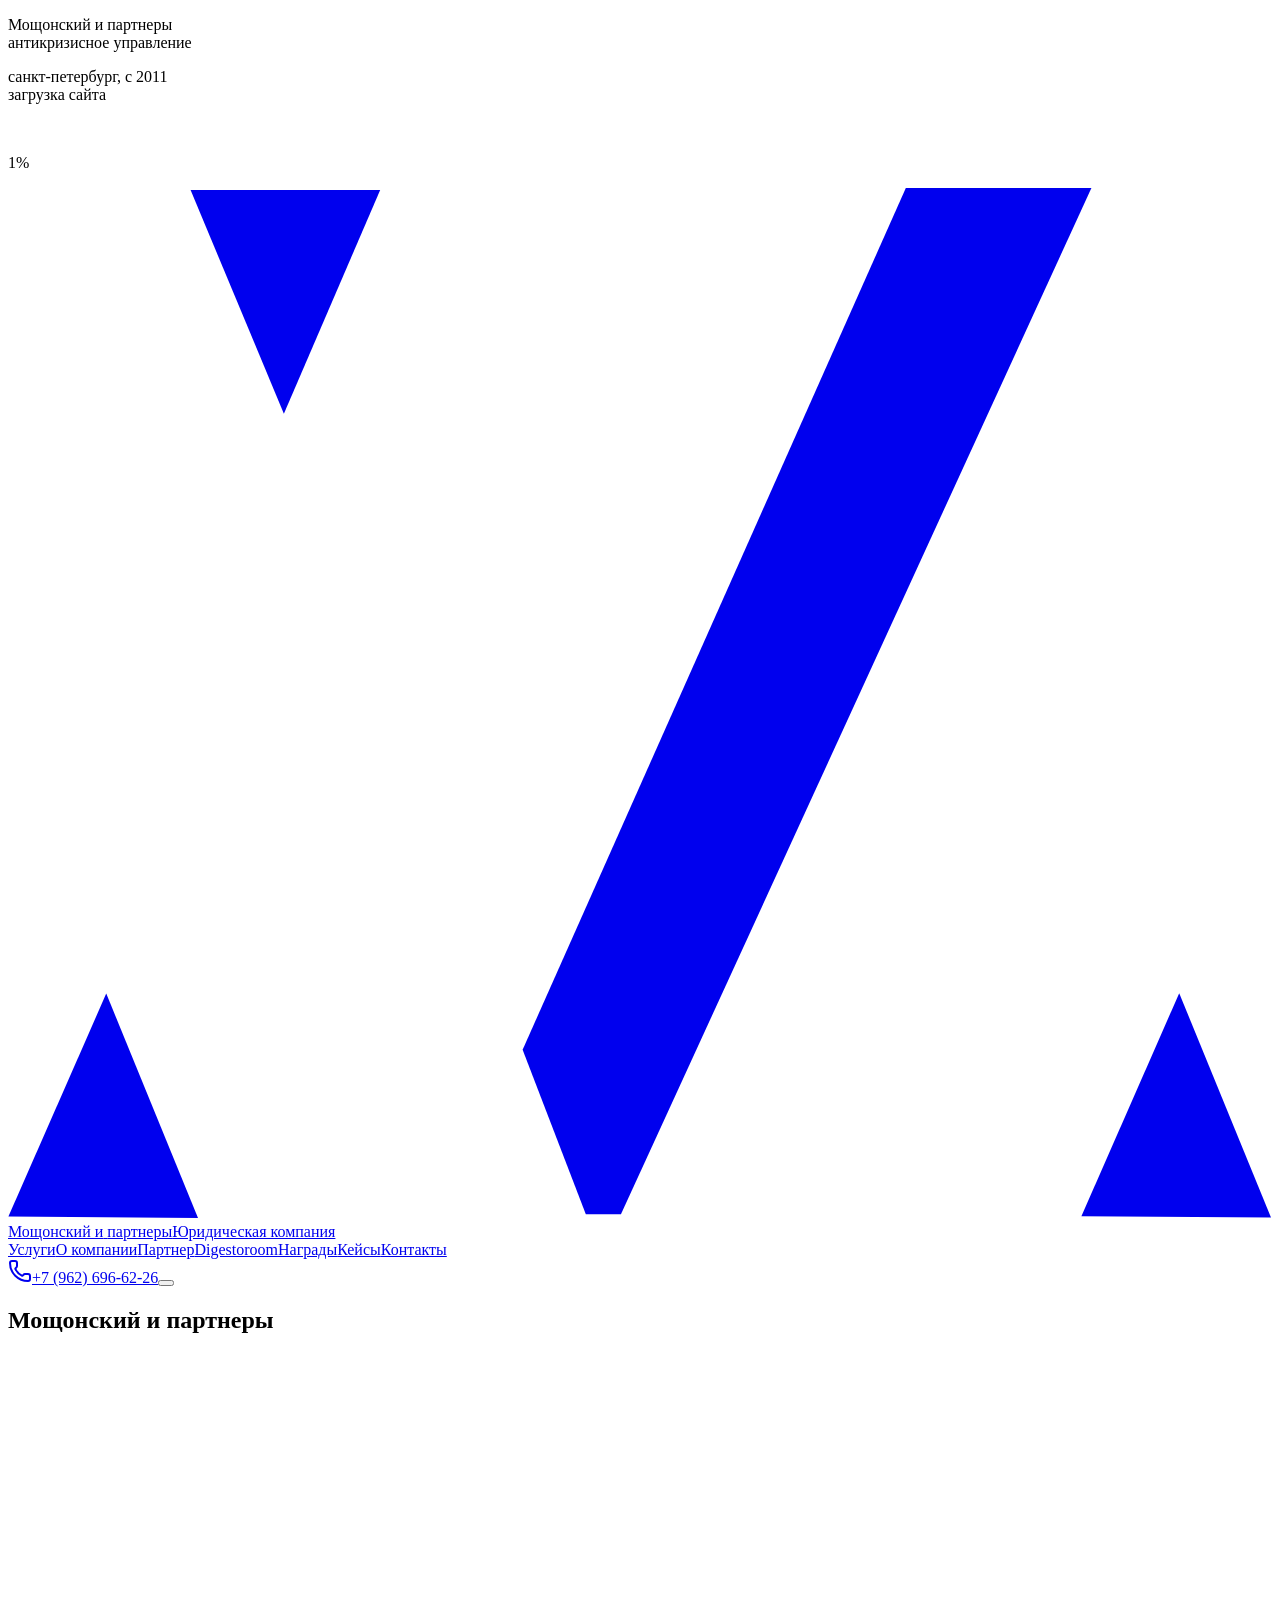
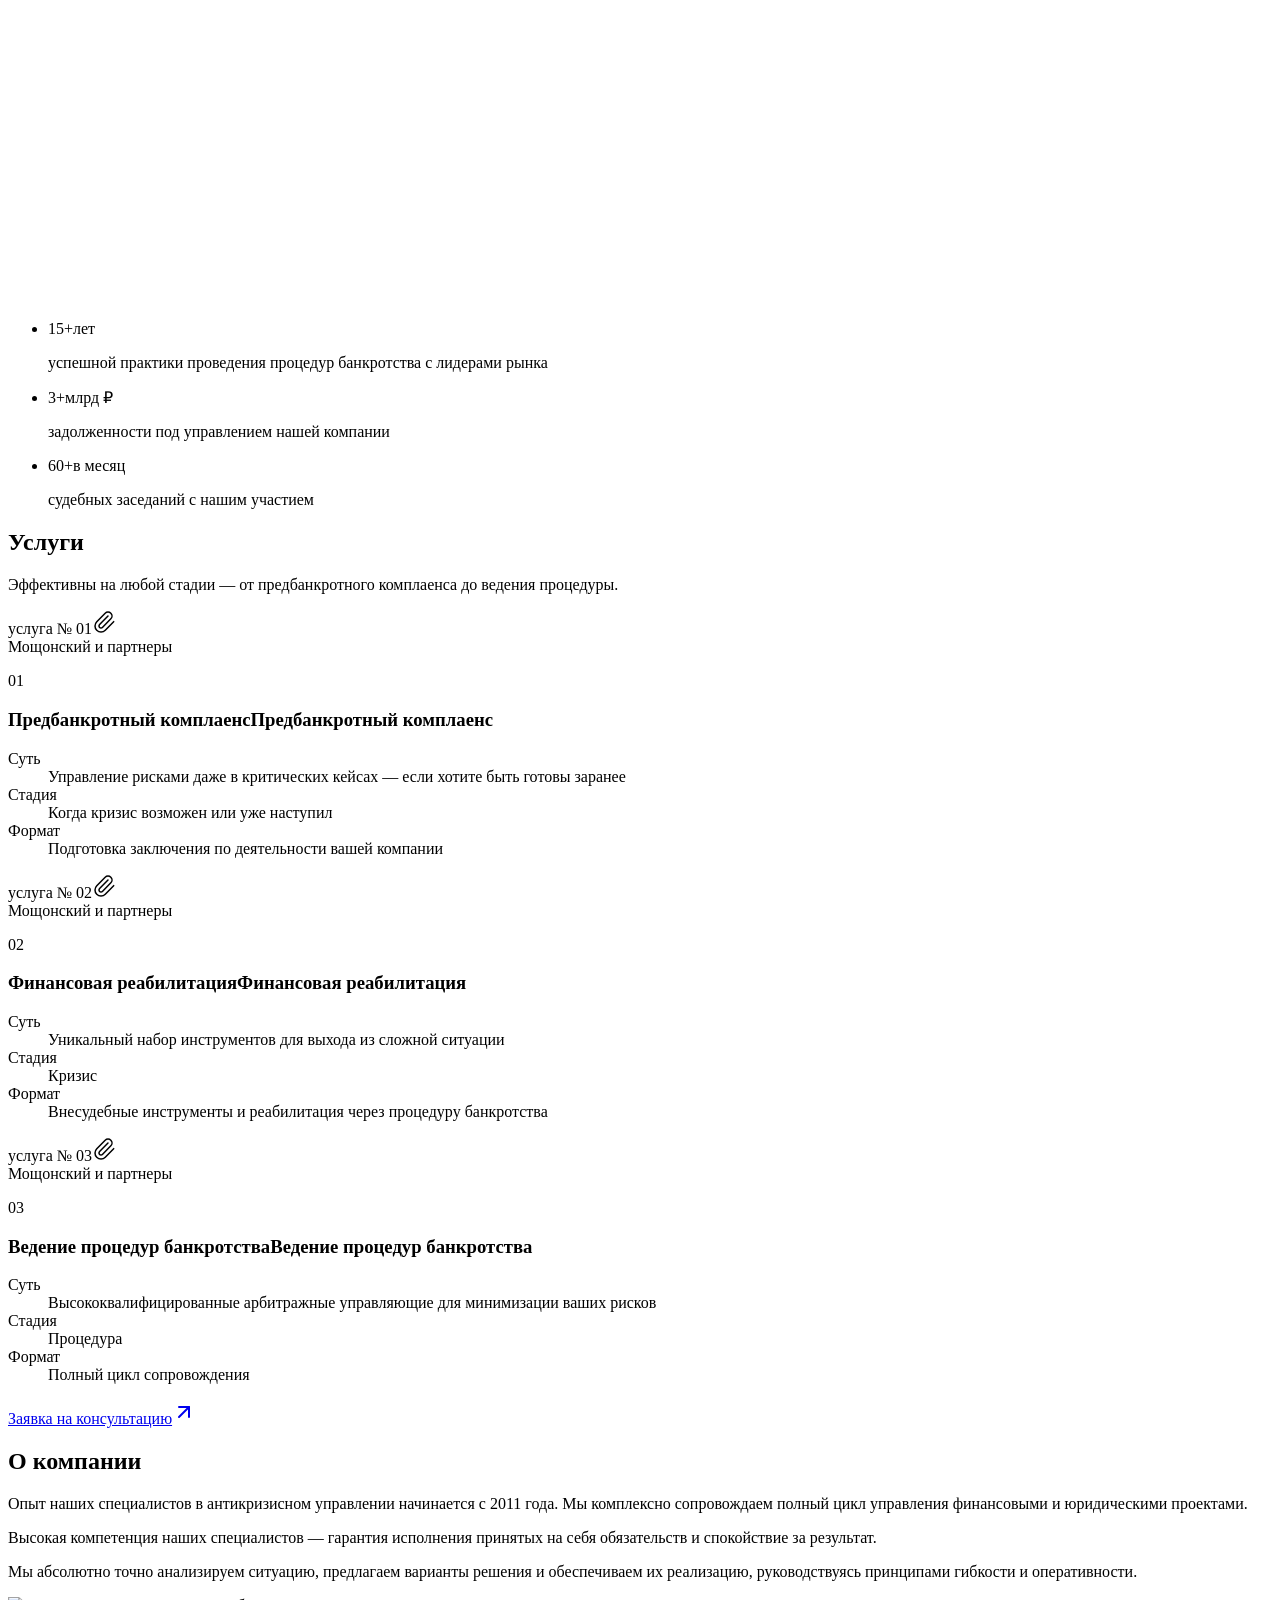
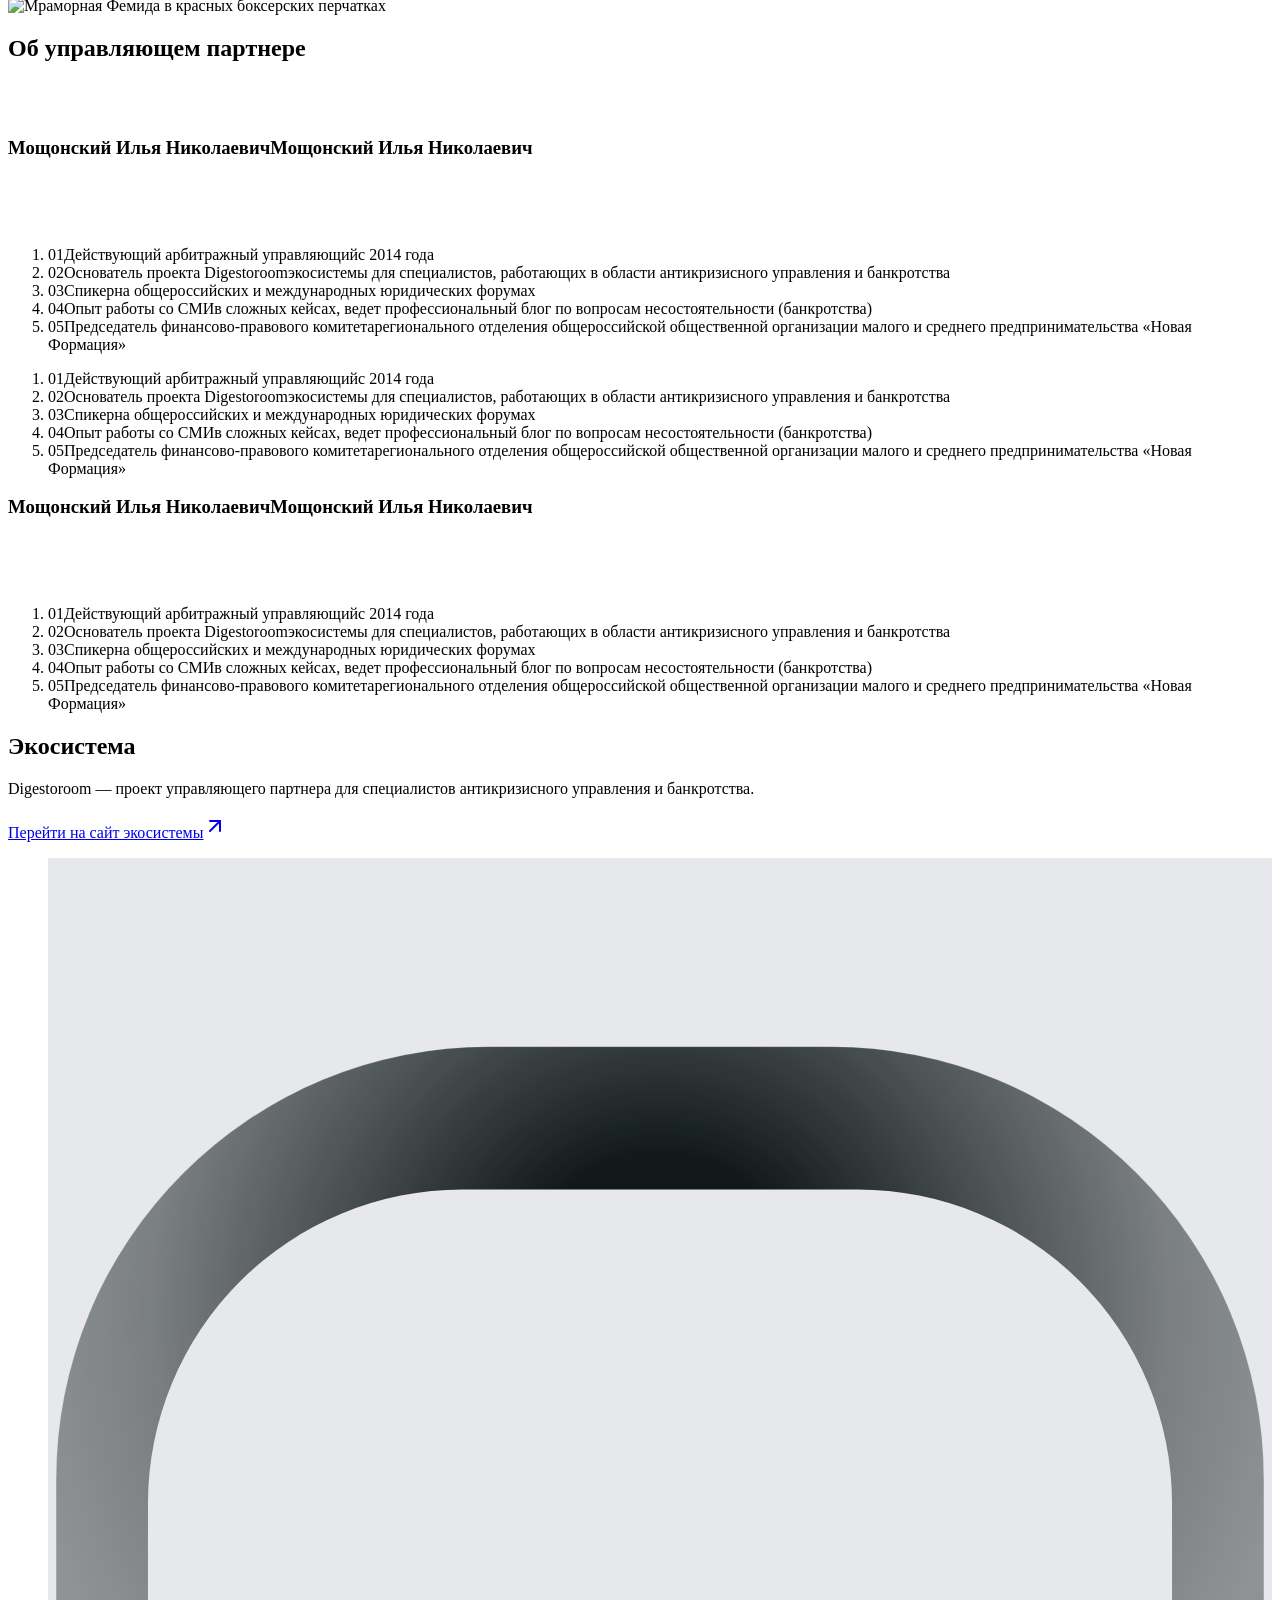
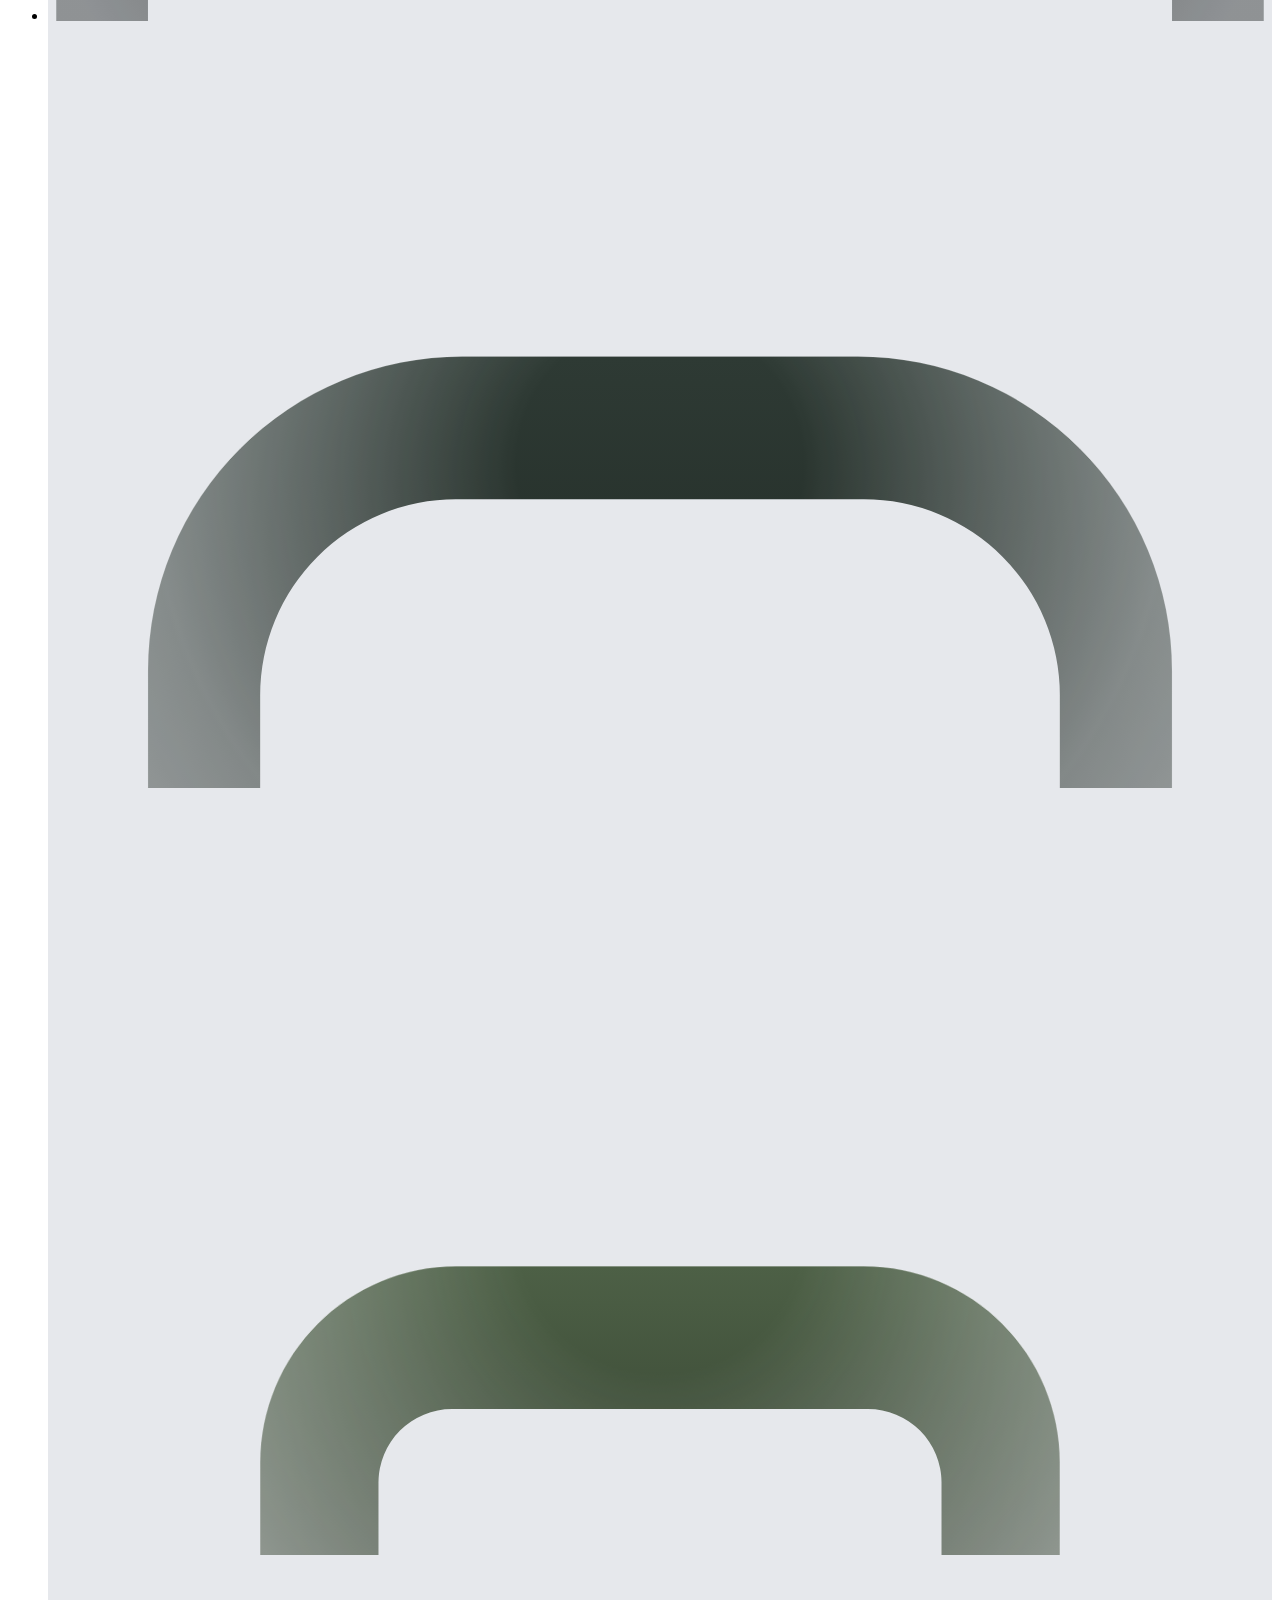
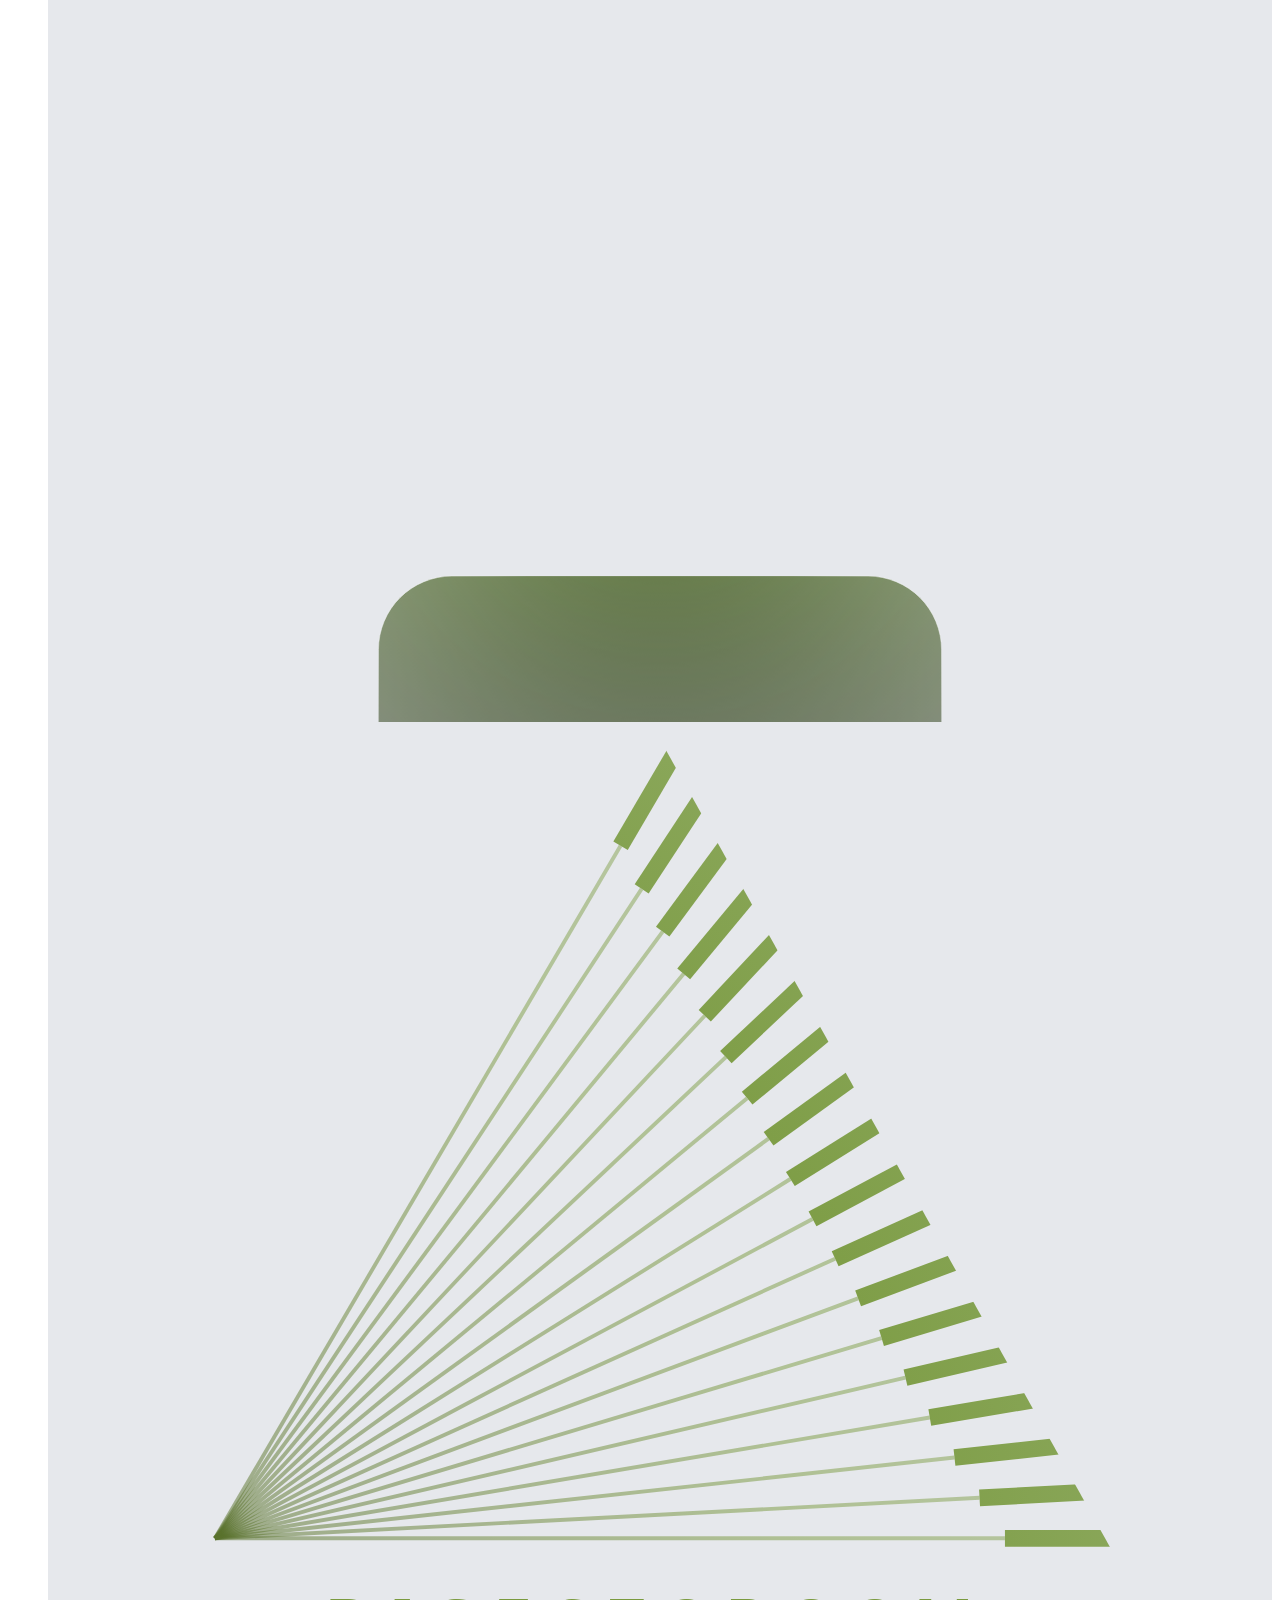
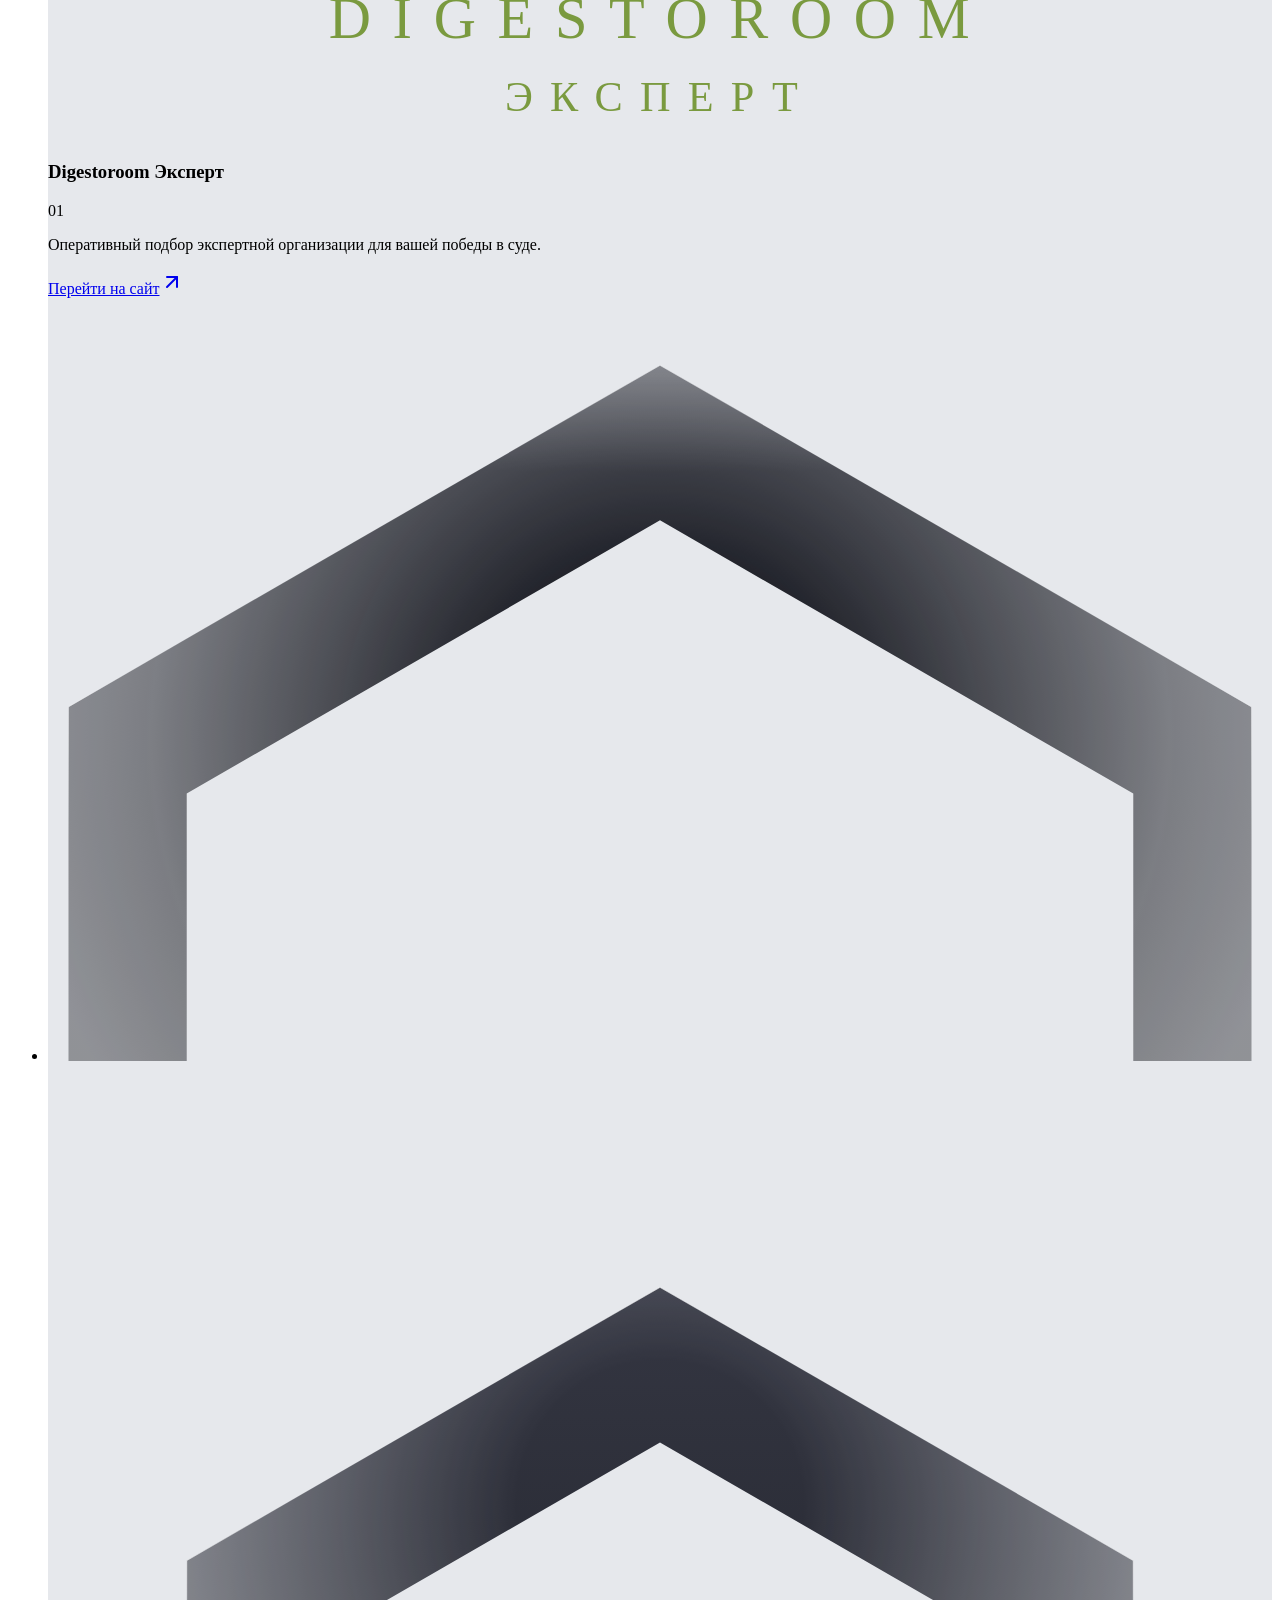
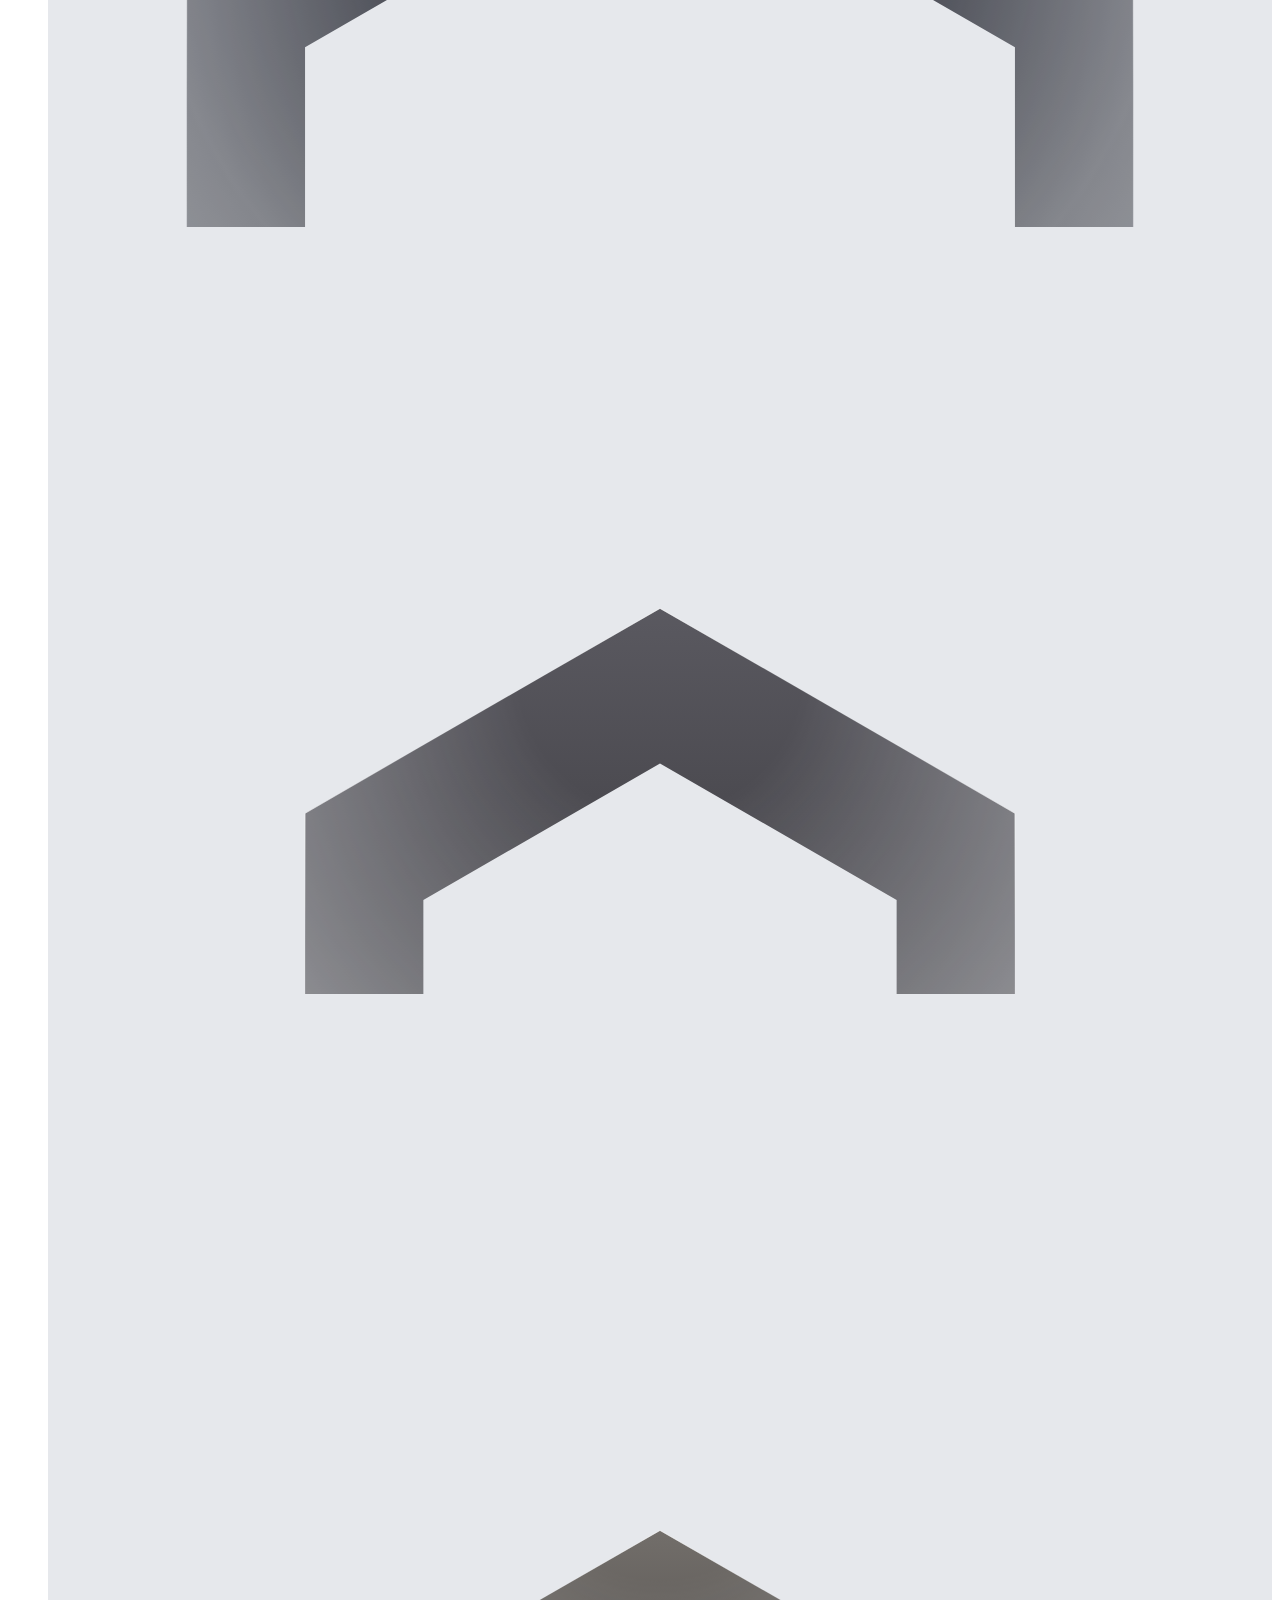
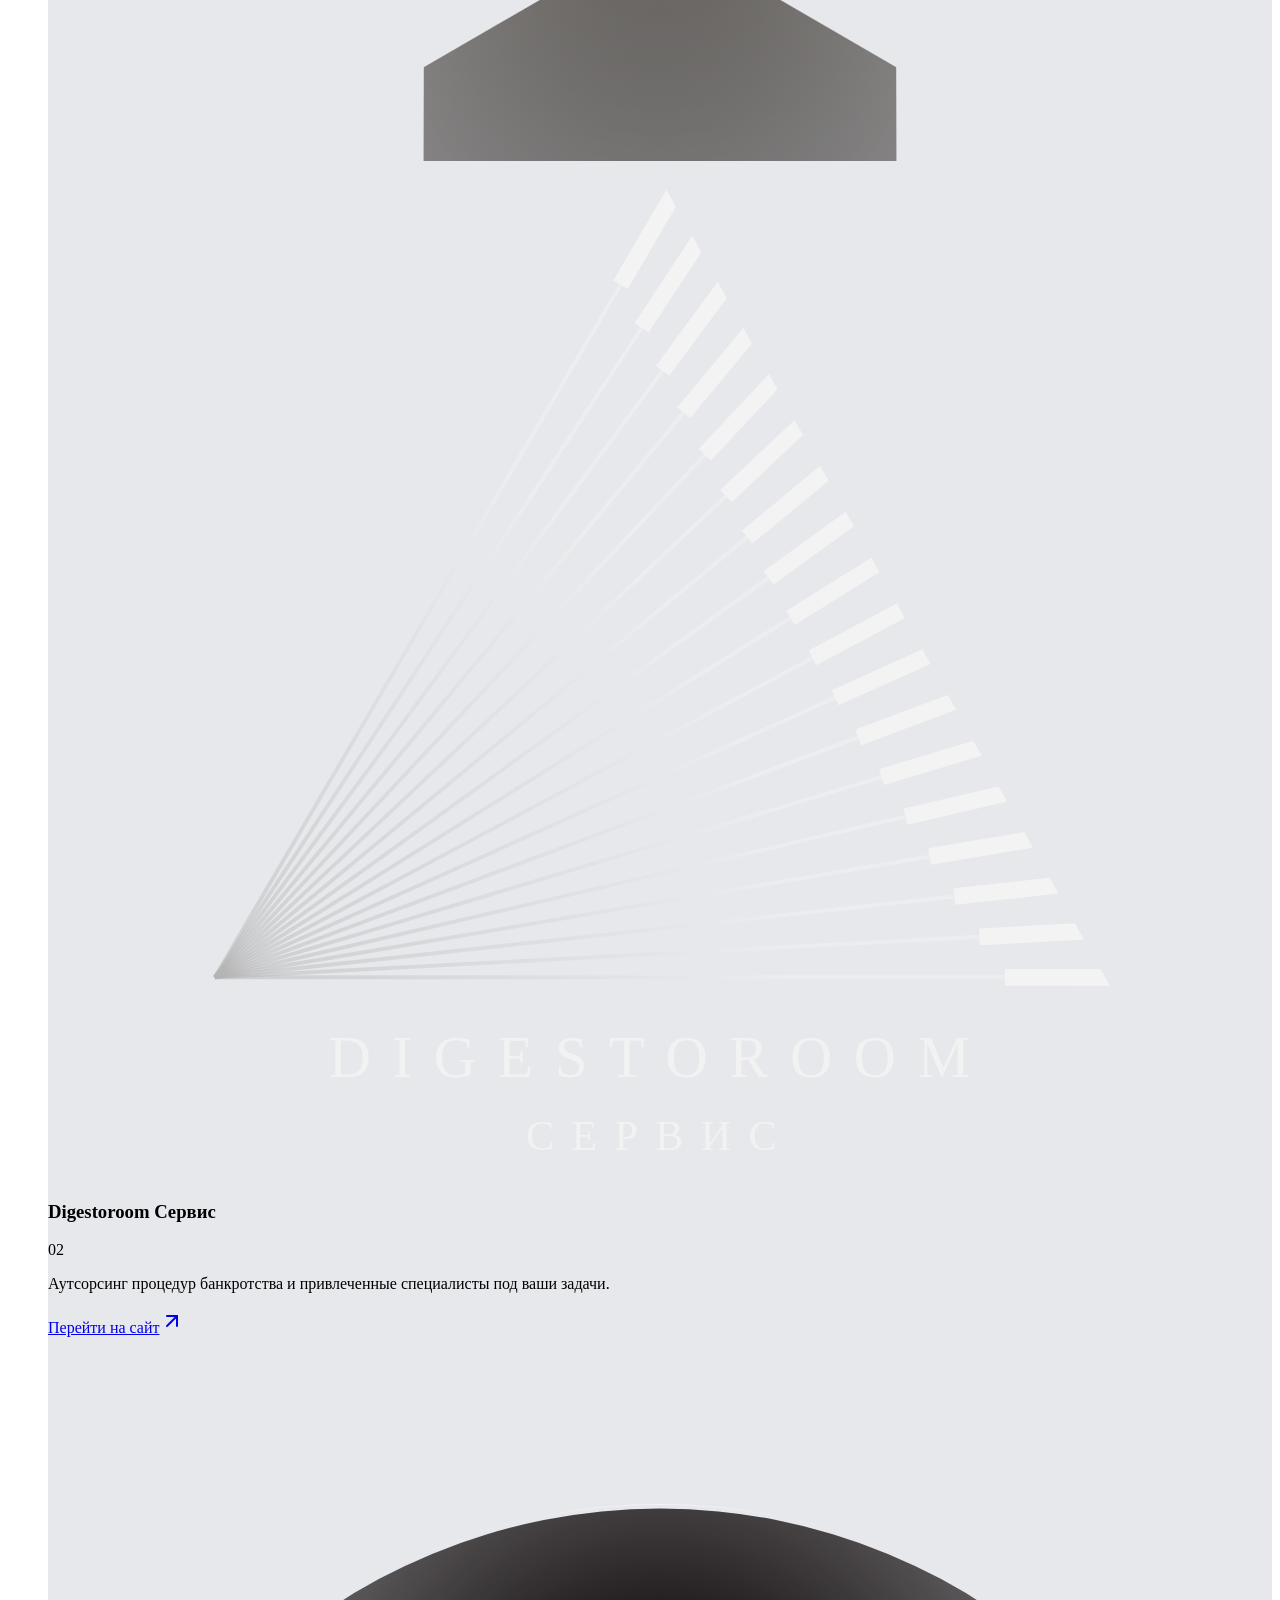
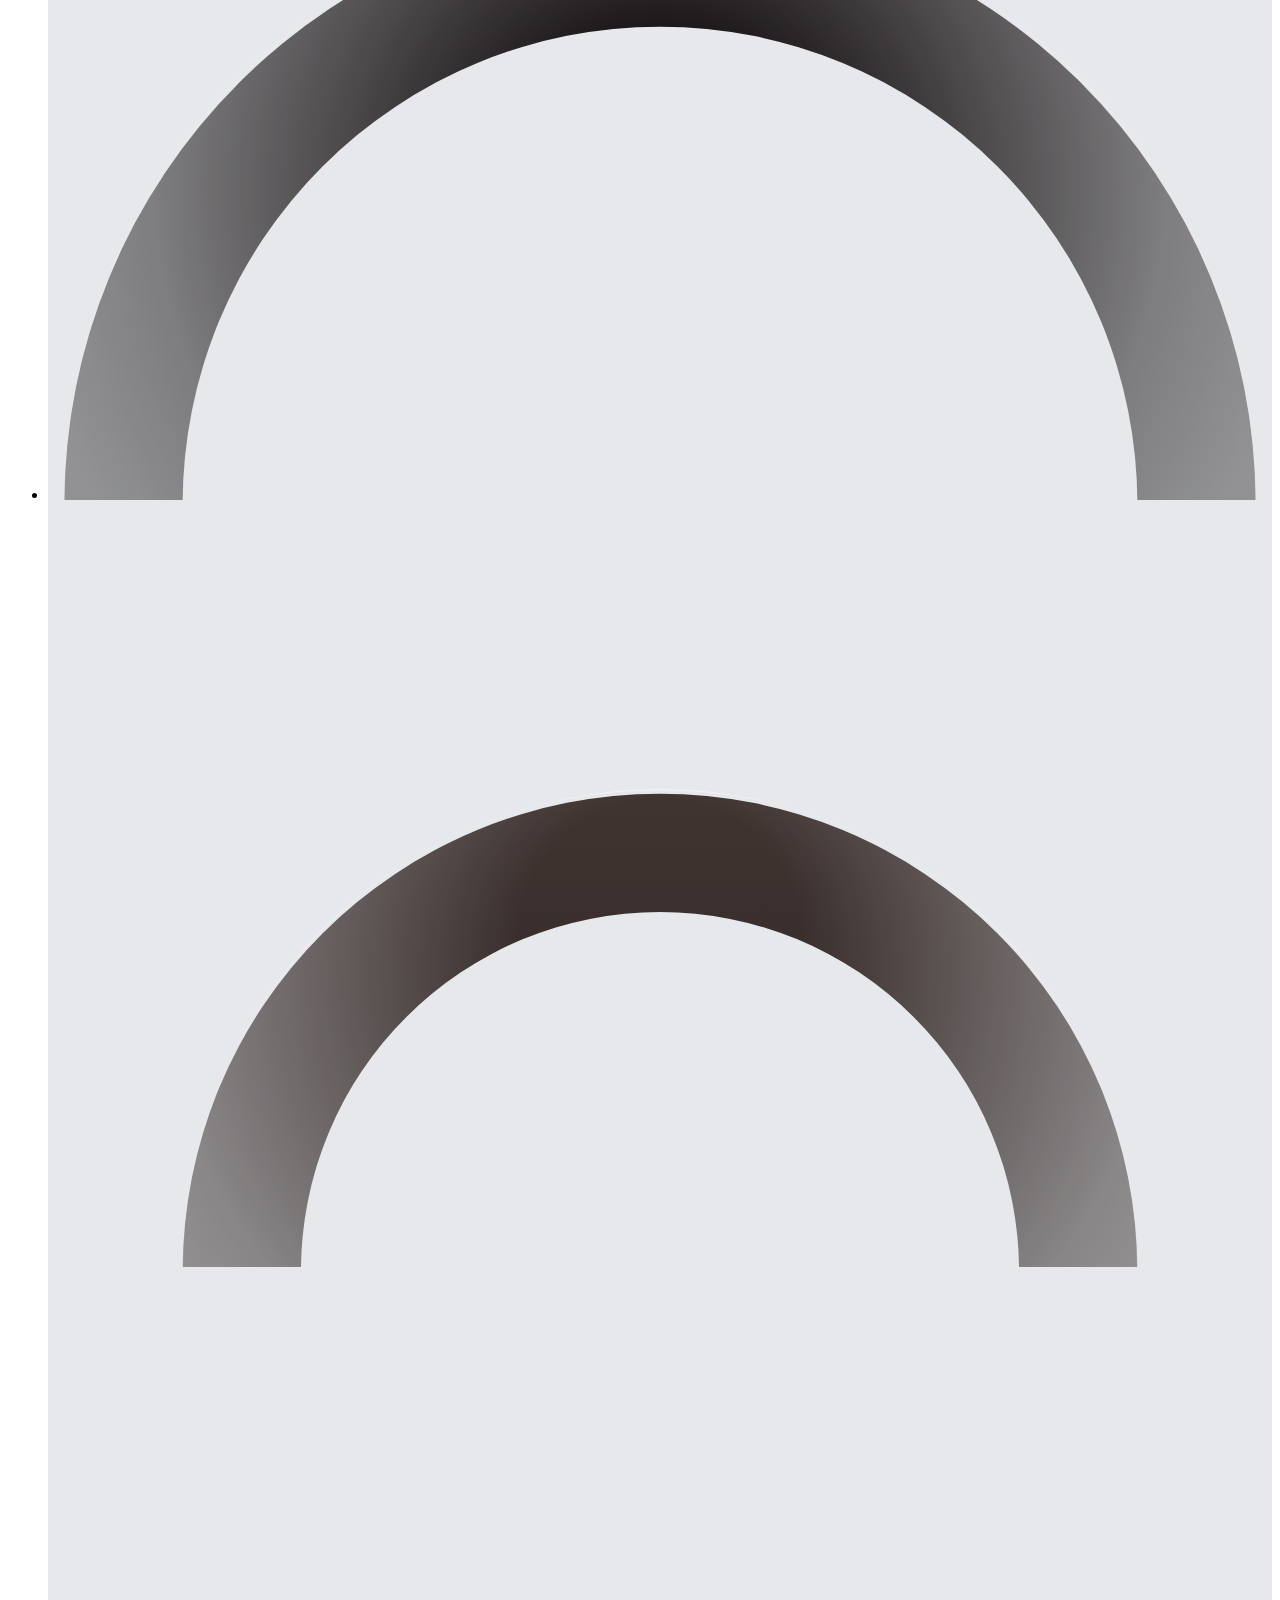
==== commit d7d6e17a: "Публикация сайта Co-Authored-By: Claude Opus 5.5 <noreply@anthropic.com>" ====
--- a/index.html
+++ b/index.html
@@ -1,5 +1,5 @@
-<!DOCTYPE html><html lang="ru" class="H7z8Rq_variable antialiased"><head><link rel="preload" href="/mip-site/_next/static/media/unbounded-cyrillic-500-normal.3jrvmbefxe7v0.woff2" as="font" type="font/woff2" crossorigin=""/><link rel="preload" href="/mip-site/_next/static/media/unbounded-cyrillic-700-normal.2r_ab_lzpo-c4.woff2" as="font" type="font/woff2" crossorigin=""/><meta charSet="utf-8"/><meta name="viewport" content="width=device-width, initial-scale=1"/><link rel="preload" href="/mip-site/_next/static/media/207e57240b1809b2-s.p.3ls_3_aoj0ebm.woff2" as="font" crossorigin="" type="font/woff2"/><link rel="preload" href="/mip-site/_next/static/media/536b4d72a397ec90-s.p.27c8-9qx-v7kc.woff2" as="font" crossorigin="" type="font/woff2"/><link rel="preload" href="/mip-site/_next/static/media/c29509b8a0bee3b9-s.p.3prmnh56md9ao.woff2" as="font" crossorigin="" type="font/woff2"/><link rel="preload" href="/mip-site/_next/static/media/f05228a5f9ec0eae-s.p.3kxgs-7nixrf6.woff2" as="font" crossorigin="" type="font/woff2"/><link rel="preload" as="image" imageSrcSet="/mip-site/img/femida-engraving-lite-400.webp 400w, /mip-site/img/femida-engraving-lite.webp 755w" imageSizes="340px" fetchPriority="high"/><link rel="preload" as="image" href="/mip-site/icons/channels/whatsapp.svg?v=3"/><link rel="preload" as="image" href="/mip-site/icons/channels/telegram.svg?v=3"/><link rel="preload" as="image" href="/mip-site/icons/channels/digestoroom.svg?v=3"/><link rel="preload" as="image" href="/mip-site/icons/channels/rutube.svg?v=3"/><link rel="preload" as="image" href="/mip-site/icons/channels/youtube.svg?v=3"/><link rel="stylesheet" href="/mip-site/_next/static/chunks/3mpazz6q0_k_2.css" data-precedence="next"/><link rel="stylesheet" href="/mip-site/_next/static/chunks/2likl4cvfi5e4.css" data-precedence="next"/><link rel="stylesheet" href="/mip-site/_next/static/chunks/19rhlcx2srev9.css" data-precedence="next"/><link rel="preload" as="script" fetchPriority="low" href="/mip-site/_next/static/chunks/31qp8jfkw0x2h.js"/><script src="/mip-site/_next/static/chunks/22rqgh-ojhfq9.js" async=""></script><script src="/mip-site/_next/static/chunks/2or1riwyasohw.js" async=""></script><script src="/mip-site/_next/static/chunks/turbopack-10z82dwtu_af1.js" async=""></script><script src="/mip-site/_next/static/chunks/3tfb90x3n_b-r.js" async=""></script><script src="/mip-site/_next/static/chunks/08m28m-7xgosm.js" async=""></script><script src="/mip-site/_next/static/chunks/2mcgojkbkkkkg.js" async=""></script><script src="/mip-site/_next/static/chunks/2r-r39duv9slt.js" async=""></script><script src="/mip-site/_next/static/chunks/0tqwnf_7hycsm.js" async=""></script><script src="/mip-site/_next/static/chunks/2j3zxlblhd7pg.js" async=""></script><meta name="theme-color" content="#f0f1f4"/><title>Мощонский и партнеры — антикризисное управление</title><meta name="description" content="Антикризисное управление как искусство: безупречная репутация в индустрии банкротства и управлении стрессовыми активами. Опыт наших специалистов — с 2011 года."/><meta name="robots" content="noindex, nofollow"/><link rel="canonical" href="https://marat3325.github.io/mip-site/"/><meta name="yandex-verification" content="b28e005c15faaafe"/><meta property="og:title" content="Мощонский и партнеры — антикризисное управление"/><meta property="og:description" content="Антикризисное управление как искусство: безупречная репутация в индустрии банкротства и управлении стрессовыми активами. Опыт наших специалистов — с 2011 года."/><meta property="og:url" content="https://marat3325.github.io/mip-site/"/><meta property="og:site_name" content="Мощонский и партнеры"/><meta property="og:locale" content="ru_RU"/><meta property="og:image" content="https://marat3325.github.io/mip-site/og.jpg"/><meta property="og:image:width" content="1200"/><meta property="og:image:height" content="630"/><meta property="og:image:alt" content="Мощонский и партнеры — антикризисное управление"/><meta property="og:type" content="website"/><meta name="twitter:card" content="summary_large_image"/><meta name="twitter:title" content="Мощонский и партнеры — антикризисное управление"/><meta name="twitter:description" content="Антикризисное управление как искусство: безупречная репутация в индустрии банкротства и управлении стрессовыми активами. Опыт наших специалистов — с 2011 года."/><meta name="twitter:image" content="https://marat3325.github.io/mip-site/og.jpg"/><link rel="icon" href="/mip-site/icon.png?icon.0h-5tidn6e78o.png" sizes="256x256" type="image/png"/><link rel="icon" href="/mip-site/icon.svg?icon.2br8lvj5pcs1l.svg" sizes="any" type="image/svg+xml"/><link rel="apple-touch-icon" href="/mip-site/apple-icon.png?apple-icon.3v-mvum1jzh9u.png" sizes="180x180" type="image/png"/><meta name="next-size-adjust" content=""/><script>try{sessionStorage.getItem("intro")&&document.documentElement.classList.add("seen")}catch(e){}</script><link rel="preload" as="image" type="image/avif" media="(max-width: 1023px)" imageSrcSet="/mip-site/img/femida-gloves-600.avif 600w, /mip-site/img/femida-gloves-900.avif 900w" imageSizes="100vw" fetchPriority="high"/><link rel="preload" as="image" type="image/avif" media="(min-width: 1024px)" imageSrcSet="/mip-site/img/femida-gloves-1200.avif 1200w, /mip-site/img/femida-gloves.avif 1672w" imageSizes="min(150vh, 84vw)" fetchPriority="high"/><script src="/mip-site/_next/static/chunks/0cz1d0mv5g_q7.js" noModule=""></script></head><body class="bg-paper t-body text-ink"><div hidden=""><!--$--><!--/$--></div><script type="application/ld+json">[{"@context":"https://schema.org","@type":"Organization","name":"Мощонский и партнеры","url":"https://marat3325.github.io/mip-site/","logo":"https://marat3325.github.io/mip-site/apple-icon.png","image":"https://marat3325.github.io/mip-site/og.jpg","description":"Антикризисное управление как искусство: безупречная репутация в индустрии банкротства и управлении стрессовыми активами. Опыт наших специалистов — с 2011 года.","telephone":"+79626966226","address":{"@type":"PostalAddress","addressCountry":"RU","addressLocality":"Санкт-Петербург","streetAddress":" ул. Новгородская, д. 23 (пространство Smart)"},"sameAs":["https://t.me/mip_law","https://t.me/digestoroom","http://digestoroom.pro/","https://rutube.ru/channel/71650170/","https://youtube.com/@digestoroom"]},{"@context":"https://schema.org","@type":"WebSite","name":"Мощонский и партнеры","url":"https://marat3325.github.io/mip-site/","inLanguage":"ru"}]</script><div role="status" aria-label="Загрузка сайта" class="fixed inset-0 z-[100] touch-none overflow-hidden text-paper [.seen_&amp;]:hidden"><div aria-hidden="true" class="absolute inset-0 flex"><span class="dusk -mr-px h-full flex-1 origin-top" style="background-size:1200% 100%;background-position:0% 0;transform:none"></span><span class="dusk -mr-px h-full flex-1 origin-top" style="background-size:1200% 100%;background-position:9.090909090909092% 0;transform:none"></span><span class="dusk -mr-px h-full flex-1 origin-top" style="background-size:1200% 100%;background-position:18.181818181818183% 0;transform:none"></span><span class="dusk -mr-px h-full flex-1 origin-top" style="background-size:1200% 100%;background-position:27.27272727272727% 0;transform:none"></span><span class="dusk -mr-px h-full flex-1 origin-top" style="background-size:1200% 100%;background-position:36.36363636363637% 0;transform:none"></span><span class="dusk -mr-px h-full flex-1 origin-top" style="background-size:1200% 100%;background-position:45.45454545454545% 0;transform:none"></span><span class="dusk -mr-px h-full flex-1 origin-top" style="background-size:1200% 100%;background-position:54.54545454545454% 0;transform:none"></span><span class="dusk -mr-px h-full flex-1 origin-top" style="background-size:1200% 100%;background-position:63.63636363636363% 0;transform:none"></span><span class="dusk -mr-px h-full flex-1 origin-top" style="background-size:1200% 100%;background-position:72.72727272727273% 0;transform:none"></span><span class="dusk -mr-px h-full flex-1 origin-top" style="background-size:1200% 100%;background-position:81.81818181818183% 0;transform:none"></span><span class="dusk -mr-px h-full flex-1 origin-top" style="background-size:1200% 100%;background-position:90.9090909090909% 0;transform:none"></span><span class="dusk -mr-px h-full flex-1 origin-top" style="background-size:1200% 100%;background-position:100% 0;transform:none"></span></div><div aria-hidden="true" class="absolute inset-0 flex flex-col px-gutter pt-6 lg:pt-8" style="opacity:1;transform:none"><div class="flex justify-between gap-col"><p class="t-12">Мощонский и<!-- --> <!-- -->партнеры<br/>антикризисное управление</p><p class="t-12 text-right">санкт-петербург, с<!-- --> <!-- -->2011<br/>загрузка сайта</p></div><div class="relative min-h-0 flex-1 lg:-mt-14"><img src="/mip-site/img/femida-engraving-lite.webp" srcSet="/mip-site/img/femida-engraving-lite-400.webp 400w, /mip-site/img/femida-engraving-lite.webp 755w" sizes="340px" alt="" fetchPriority="high" decoding="async" class="absolute inset-0 m-auto h-full w-auto max-w-full object-contain" style="clip-path:inset(100% 0 0 0)"/></div><p class="relative pt-2 pb-6 text-center font-heading text-[64px] leading-none font-bold tracking-[-0.04em] tabular-nums lg:pb-8 lg:text-[calc(var(--px)*128)]"><span>1%</span></p></div></div><div aria-hidden="true" class="pointer-events-none fixed inset-0 z-[95] flex"><span class="dusk -mr-px h-full flex-1 origin-top" style="background-size:1200% 100%;background-position:0% 0;transform:scaleY(0)"></span><span class="dusk -mr-px h-full flex-1 origin-top" style="background-size:1200% 100%;background-position:9.090909090909092% 0;transform:scaleY(0)"></span><span class="dusk -mr-px h-full flex-1 origin-top" style="background-size:1200% 100%;background-position:18.181818181818183% 0;transform:scaleY(0)"></span><span class="dusk -mr-px h-full flex-1 origin-top" style="background-size:1200% 100%;background-position:27.27272727272727% 0;transform:scaleY(0)"></span><span class="dusk -mr-px h-full flex-1 origin-top" style="background-size:1200% 100%;background-position:36.36363636363637% 0;transform:scaleY(0)"></span><span class="dusk -mr-px h-full flex-1 origin-top" style="background-size:1200% 100%;background-position:45.45454545454545% 0;transform:scaleY(0)"></span><span class="dusk -mr-px h-full flex-1 origin-top" style="background-size:1200% 100%;background-position:54.54545454545454% 0;transform:scaleY(0)"></span><span class="dusk -mr-px h-full flex-1 origin-top" style="background-size:1200% 100%;background-position:63.63636363636363% 0;transform:scaleY(0)"></span><span class="dusk -mr-px h-full flex-1 origin-top" style="background-size:1200% 100%;background-position:72.72727272727273% 0;transform:scaleY(0)"></span><span class="dusk -mr-px h-full flex-1 origin-top" style="background-size:1200% 100%;background-position:81.81818181818183% 0;transform:scaleY(0)"></span><span class="dusk -mr-px h-full flex-1 origin-top" style="background-size:1200% 100%;background-position:90.9090909090909% 0;transform:scaleY(0)"></span><span class="dusk -mr-px h-full flex-1 origin-top" style="background-size:1200% 100%;background-position:100% 0;transform:scaleY(0)"></span></div><div data-orb="true" class="fixed top-4 left-4 z-[70] transition-[translate] duration-500 ease-[cubic-bezier(0.65,0,0.35,1)] lg:top-6 lg:left-6"><a href="#top" aria-label="Мощонский и партнеры — наверх" class="dusk rim relative grid size-14 cursor-pointer place-items-center overflow-hidden rounded-full md:size-[72px] lg:size-[88px] xl:size-[96px] text-paper" style="transform:none"><span aria-hidden="true" class="absolute inset-0 rounded-full bg-paper shadow-[inset_0_0_0_1px_rgb(28_29_32/0.12)] transition-opacity duration-500 ease-[cubic-bezier(0.65,0,0.35,1)] opacity-0"></span><span aria-hidden="true" class="absolute -inset-1/4 rounded-full transition-[background-color] duration-500" style="background-color:#34353a;transform:translateY(87%)"></span><svg aria-hidden="true" viewBox="171 0 630 514" fill="currentColor" class="relative w-[24px] md:w-[30px] lg:w-[34px] xl:w-[38px]" style="transform:none"><path d="M308.5 112.5L356.5 1H262L308.5 112.5Z"></path><path d="M219.966 401.502L171.205 512.671L265.703 513.317L219.966 401.502Z"></path><path d="M754.761 401.328L706 512.497L800.498 513.144L754.761 401.328Z"></path><path d="M476.5 511.5L711 0H618.5L427.5 429.5L459 511.5H476.5Z"></path></svg></a></div><div data-orb="true" class="fixed top-4 right-4 z-[70] transition-[translate] duration-500 ease-[cubic-bezier(0.65,0,0.35,1)] lg:top-6 lg:right-6"><button type="button" aria-label="Открыть меню" aria-expanded="false" aria-controls="site-menu" class="dusk rim relative grid size-14 cursor-pointer place-items-center overflow-hidden rounded-full md:size-[72px] lg:size-[88px] xl:size-[96px] text-paper" style="transform:none"><span aria-hidden="true" class="absolute inset-0 rounded-full bg-paper shadow-[inset_0_0_0_1px_rgb(28_29_32/0.12)] transition-opacity duration-500 ease-[cubic-bezier(0.65,0,0.35,1)] opacity-0"></span><span aria-hidden="true" class="absolute -inset-1/4 rounded-full transition-[background-color] duration-500" style="background-color:#34353a;transform:translateY(87%)"></span><span aria-hidden="true" class="relative block h-[10px] w-[28px]" style="transform:none"><span class="absolute inset-x-0 top-0 h-[2px] bg-current transition-transform duration-300 ease-[cubic-bezier(.7,0,.3,1)]"></span><span class="absolute inset-x-0 bottom-0 h-[2px] bg-current transition-transform duration-300 ease-[cubic-bezier(.7,0,.3,1)]"></span></span></button></div><main class="flex flex-col gap-section overflow-x-clip"><section id="top" aria-label="Мощонский и партнеры" class="relative -mb-8 [--mq:calc(100vw/16.2)] [--mqb:0px] lg:h-svh lg:[--mq:min(calc(var(--px)*170),19svh)] [--lh:70vw] lg:[--lh:calc((var(--sh)-112px)/0.78)] lg:[--mqb:32px] lg:[--pw:calc(50vw-var(--sw)*0.36)] lg:[--sh:calc(100svh-var(--sw)*0.2216+16px)] lg:[--sw:min(150svh,84vw)] xl:[--lh:min(calc((var(--sh)-28px)/0.78),calc((50vw-420px)/0.4388))]"><div class="relative flex flex-col overflow-x-clip sm:min-h-svh lg:block lg:h-full lg:min-h-0 lg:overflow-hidden"><h1 class="sr-only">Мощонский и партнеры</h1><header data-rise="true" class="absolute inset-x-0 top-4 z-30 flex h-14 items-center justify-center px-[80px] max-[379px]:px-[76px] sm:h-[72px] sm:justify-between sm:pr-[104px] sm:pl-[104px] lg:top-6 lg:h-[88px] lg:pr-[136px] lg:pl-[136px] xl:h-[96px] xl:pr-[144px] xl:pl-[144px]" style="opacity:0"><a href="#top" class="t-14 font-heading font-medium max-sm:hidden [@media(max-height:500px)]:hidden"><span class="block leading-[1.3]">Мощонский и<!-- --> <!-- -->партнеры</span><span class="block leading-[1.3] opacity-70">Юридическая компания</span></a><div class="flex items-center gap-2 max-[379px]:gap-1.5 sm:ml-auto sm:gap-4"><a href="tel:+79626966226" aria-label="Позвонить: +7 (962) 696-62-26" class="tap t-14 link-draw shrink-0 font-heading font-medium whitespace-nowrap max-sm:order-last max-sm:text-[clamp(11px,3.1vw,13px)]"><span class="max-[359px]:hidden">+7 (962) 696-62-26</span><svg xmlns="http://www.w3.org/2000/svg" width="24" height="24" viewBox="0 0 24 24" fill="none" stroke="currentColor" stroke-width="2.2" stroke-linecap="round" stroke-linejoin="round" class="lucide lucide-phone hidden size-6 rounded-full bg-ink p-[5px] text-paper max-[359px]:block" aria-hidden="true"><path d="M13.832 16.568a1 1 0 0 0 1.213-.303l.355-.465A2 2 0 0 1 17 15h3a2 2 0 0 1 2 2v3a2 2 0 0 1-2 2A18 18 0 0 1 2 4a2 2 0 0 1 2-2h3a2 2 0 0 1 2 2v3a2 2 0 0 1-.8 1.6l-.468.351a1 1 0 0 0-.292 1.233 14 14 0 0 0 6.392 6.384"></path></svg></a><a href="https://wa.me/79006203663" target="_blank" rel="noopener noreferrer" aria-label="WhatsApp" class="pop-host tap shrink-0"><span class="pop"><img alt="" loading="eager" width="64" height="64" decoding="async" data-nimg="1" class="relative size-7 max-[379px]:size-6 sm:size-8 scale-[1.2]" style="color:transparent" src="/mip-site/icons/channels/whatsapp.svg?v=3"/></span></a><a href="https://t.me/+79006203663" target="_blank" rel="noopener noreferrer" aria-label="Telegram" class="pop-host tap shrink-0"><span class="pop"><img alt="" loading="eager" width="64" height="64" decoding="async" data-nimg="1" class="relative size-7 max-[379px]:size-6 sm:size-8" style="color:transparent" src="/mip-site/icons/channels/telegram.svg?v=3"/></span></a></div></header><div class="relative min-h-[calc(96px+70vw)] flex-1 max-lg:[@media(max-height:500px)]:min-h-[calc(96px+70vw+max(0px,6.76vw-16px))] lg:absolute lg:inset-0 lg:min-h-0"><div class="absolute inset-x-0 bottom-[calc(22.16vw-16px-var(--lh)*0.22)] h-[var(--lh)] lg:top-[calc(var(--sh)-var(--lh)*0.78)] lg:bottom-auto"><div class="will-change-transform h-full" style="transform:none"><svg viewBox="171 0 630 514" aria-hidden="true" data-rise="true" class="mx-auto block h-full max-w-full" style="opacity:0;transform:scale(0.94)"><defs><linearGradient id="hero-logo" x1="0" y1="0" x2="0" y2="1"><stop offset="0" stop-color="#3a3b41"></stop><stop offset="0.5" stop-color="var(--dusk)"></stop><stop offset="0.8" stop-color="var(--dusk)"></stop><stop offset="1" stop-color="#a4a6ac"></stop></linearGradient></defs><path d="M308.5 112.5L356.5 1H262L308.5 112.5ZM219.966 401.502L171.205 512.671L265.703 513.317L219.966 401.502ZM754.761 401.328L706 512.497L800.498 513.144L754.761 401.328ZM476.5 511.5L711 0H618.5L427.5 429.5L459 511.5H476.5Z" fill="url(#hero-logo)"></path></svg></div></div><div class="pointer-events-none absolute inset-x-0 bottom-0"><div class="will-change-transform flex justify-center" style="transform:none"><picture data-rise="true" class="block w-full lg:max-w-[var(--sw)]" style="opacity:0;transform:translateY(12%)"><source type="image/avif" media="(max-width: 1023px)" srcSet="/mip-site/img/femida-gloves-600.avif 600w, /mip-site/img/femida-gloves-900.avif 900w" sizes="100vw"/><source media="(max-width: 1023px)" srcSet="/mip-site/img/femida-gloves-600.webp 600w, /mip-site/img/femida-gloves-900.webp 900w" sizes="100vw"/><source type="image/avif" srcSet="/mip-site/img/femida-gloves-1200.avif 1200w, /mip-site/img/femida-gloves.avif 1672w" sizes="min(150vh, 84vw)"/><img src="/mip-site/img/femida-gloves.webp" srcSet="/mip-site/img/femida-gloves-1200.webp 1200w, /mip-site/img/femida-gloves.webp 1672w" sizes="min(150vh, 84vw)" alt="Статуя Фемиды с повязкой на глазах, в красных боксерских перчатках, руки подняты вверх" width="1672" height="941" fetchPriority="high" draggable="false" class="block h-auto w-full"/></picture></div></div><div aria-hidden="true" class="pointer-events-none absolute inset-x-0 -bottom-1 z-[5] h-[12svh] bg-gradient-to-t from-paper from-[4px] to-transparent"></div><div class="will-change-transform absolute inset-x-0 bottom-[var(--mqb)] z-10" style="transform:none"><div data-rise="true" style="opacity:0;transform:translateY(30%)"><div class="origin-bottom scale-y-[1.35]"><div aria-hidden="true" class="hero-marquee flex w-max font-heading text-[length:var(--mq)] leading-none font-bold tracking-[0.005em] whitespace-nowrap lg:font-medium"><span class="pr-[0.45em]">Мощонский и<!-- --> <!-- -->партнеры</span><span class="pr-[0.45em]">Мощонский и<!-- --> <!-- -->партнеры</span></div></div></div></div></div><div class="relative z-20 flex flex-col gap-5 px-gutter pt-6 pb-[26px] lg:absolute lg:inset-x-0 lg:top-[62%] lg:-translate-y-1/2 lg:flex-row lg:items-center lg:justify-between lg:p-0 xl:top-[calc(100svh-var(--sw)*0.315)]"><div class="will-change-transform lg:order-2 lg:me-[var(--gutter)] lg:w-[calc(var(--px)*480)]" style="transform:none"><div data-rise="true" style="opacity:0;transform:translateY(16px)"><p class="font-heading text-[clamp(24px,7vw,32px)] leading-[1.12] font-bold tracking-[-0.02em] lg:text-[calc(var(--px)*38)]">Антикризисное управление как<!-- --> <!-- -->искусство</p><p class="t-body mt-2 max-w-[40ch] leading-[1.3] opacity-90 lg:mt-3">Безупречная репутация в<!-- --> <!-- -->индустрии банкротства и<!-- --> <!-- -->управлении стрессовыми активами</p></div></div><div class="will-change-transform flex flex-wrap items-center gap-x-4 gap-y-3 lg:order-1" style="transform:none"><a data-rise="true" href="https://t.me/mip_law" target="_blank" rel="noopener noreferrer" class="pop-host dusk rim relative flex h-[88px] items-center gap-4 rounded-full ps-6 pe-3 text-paper lg:-ms-16 lg:h-[max(112px,6.4em)] lg:gap-[0.9em] lg:rounded-s-none lg:ps-[calc(64px+32px)] lg:pe-[0.7em] lg:text-[clamp(15px,calc((var(--pw)-32px)/15.9),26px)]" style="opacity:0;transform:translateY(16px)"><span class="font-heading leading-[1.25]"><span class="block text-[16px] font-medium lg:text-[1em]">Telegram<!-- --> <!-- -->канал</span><span class="block text-[13px] opacity-70 lg:text-[0.76em]">Новости компании</span></span><span class="pop"><img alt="" loading="eager" width="64" height="64" decoding="async" data-nimg="1" class="relative size-16 lg:size-[4.3em]" style="color:transparent" src="/mip-site/icons/channels/telegram.svg?v=3"/></span></a></div></div></div></section><section id="fakty" aria-labelledby="facts-title" class="px-gutter"><div style="transform:none"><div class="@container border-y border-current py-6 lg:py-8"><div class="grid gap-x-10 gap-y-4 @4xl:grid-cols-[auto_minmax(0,1fr)] @4xl:items-center"><h2 id="facts-title" class="t-head [text-box:trim-both_cap_alphabetic]"><span><span class="sr-only">Факты</span><span aria-hidden="true"><span><span class="-mb-[0.14em] inline-block overflow-hidden pb-[0.14em] align-bottom whitespace-nowrap"><span class="inline-block">Факты</span></span></span></span></span></h2></div></div></div><div style="transform:none"><ul class="mt-col grid lg:grid-cols-2"><li class="flex flex-col justify-between gap-6 border-t border-ink/20 py-6 last:max-lg:hidden lg:py-8 lg:[&amp;:nth-child(odd)]:pr-col lg:[&amp;:nth-child(even)]:border-l lg:[&amp;:nth-child(even)]:pl-col"><div class="[perspective:900px]"><p style="transform:translateY(30%) rotateX(64deg);opacity:0;transition:none" class="flex origin-bottom items-baseline gap-4 font-heading leading-[0.8] font-bold tracking-[-0.04em]"><span class="text-[76px] sm:text-[112px] lg:text-[calc(var(--px)*150)]"><span class="tabular-nums">0<!-- -->+</span></span><span class="text-[24px] tracking-[-0.01em] whitespace-nowrap sm:text-[36px] lg:text-[calc(var(--px)*44)] lg:font-medium">лет</span></p></div><p class="t-body max-w-[34ch] opacity-85">успешной практики проведения процедур банкротства с лидерами рынка</p></li><li class="flex flex-col justify-between gap-6 border-t border-ink/20 py-6 last:max-lg:hidden lg:py-8 lg:[&amp;:nth-child(odd)]:pr-col lg:[&amp;:nth-child(even)]:border-l lg:[&amp;:nth-child(even)]:pl-col"><div class="[perspective:900px]"><p style="transform:translateY(30%) rotateX(64deg);opacity:0;transition:none" class="flex origin-bottom items-baseline gap-4 font-heading leading-[0.8] font-bold tracking-[-0.04em]"><span class="text-[76px] sm:text-[112px] lg:text-[calc(var(--px)*150)]"><span class="tabular-nums">0<!-- -->+</span></span><span class="text-[24px] tracking-[-0.01em] whitespace-nowrap sm:text-[36px] lg:text-[calc(var(--px)*44)] lg:font-medium">млрд ₽</span></p></div><p class="t-body max-w-[34ch] opacity-85">задолженности под управлением нашей компании</p></li><li class="flex flex-col justify-between gap-6 border-t border-ink/20 py-6 last:max-lg:hidden lg:py-8 lg:[&amp;:nth-child(odd)]:pr-col lg:[&amp;:nth-child(even)]:border-l lg:[&amp;:nth-child(even)]:pl-col"><div class="[perspective:900px]"><p style="transform:translateY(30%) rotateX(64deg);opacity:0;transition:none" class="flex origin-bottom items-baseline gap-4 font-heading leading-[0.8] font-bold tracking-[-0.04em]"><span class="text-[76px] sm:text-[112px] lg:text-[calc(var(--px)*150)]"><span class="tabular-nums">0<!-- -->+</span></span><span class="text-[24px] tracking-[-0.01em] whitespace-nowrap sm:text-[36px] lg:text-[calc(var(--px)*44)] lg:font-medium">в месяц</span></p></div><p class="t-body max-w-[34ch] opacity-85">судебных заседаний с нашим участием</p></li><li class="flex flex-col justify-between gap-6 border-t border-ink/20 py-6 last:max-lg:hidden lg:py-8 lg:[&amp;:nth-child(odd)]:pr-col lg:[&amp;:nth-child(even)]:border-l lg:[&amp;:nth-child(even)]:pl-col"><div class="[perspective:900px]"><p style="transform:translateY(30%) rotateX(64deg);opacity:0;transition:none" class="flex origin-bottom items-baseline gap-4 font-heading leading-[0.8] font-bold tracking-[-0.04em]"><span class="text-[76px] sm:text-[112px] lg:text-[calc(var(--px)*150)]"><span class="tabular-nums">1990</span></span><span class="text-[24px] tracking-[-0.01em] whitespace-nowrap sm:text-[36px] lg:text-[calc(var(--px)*44)] lg:font-medium">год</span></p></div><p class="t-body max-w-[34ch] opacity-85">с него начинается опыт наших специалистов в антикризисном управлении</p></li></ul></div></section><section id="uslugi" aria-labelledby="uslugi-title" class="relative overflow-x-clip"><div class="px-gutter"><div class="flex flex-col"><div class="@container border-y border-current py-6 lg:py-8"><div class="grid gap-x-10 gap-y-4 @4xl:grid-cols-[auto_minmax(0,1fr)] @4xl:items-center"><h2 id="uslugi-title" class="t-head [text-box:trim-both_cap_alphabetic] pb-[0.22em] @4xl:pb-0"><span><span class="sr-only">Услуги</span><span aria-hidden="true"><span><span class="-mb-[0.14em] inline-block overflow-hidden pb-[0.14em] align-bottom whitespace-nowrap"><span class="inline-block">Услуги</span></span></span></span></span></h2><p class="t-body max-w-[36ch] opacity-85 @4xl:justify-self-end [text-box:trim-both_cap_alphabetic]"><span><span class="sr-only">Эффективны на любой стадии — от предбанкротного комплаенса до ведения процедуры.</span><span aria-hidden="true"><span><span class="-mb-[0.14em] inline-block overflow-hidden pb-[0.14em] align-bottom whitespace-nowrap"><span class="inline-block">Эффективны</span></span> </span><span><span class="-mb-[0.14em] inline-block overflow-hidden pb-[0.14em] align-bottom whitespace-nowrap"><span class="inline-block">на</span></span> </span><span><span class="-mb-[0.14em] inline-block overflow-hidden pb-[0.14em] align-bottom whitespace-nowrap"><span class="inline-block">любой</span></span> </span><span><span class="-mb-[0.14em] inline-block overflow-hidden pb-[0.14em] align-bottom whitespace-nowrap"><span class="inline-block">стадии</span></span> </span><span><span class="-mb-[0.14em] inline-block overflow-hidden pb-[0.14em] align-bottom whitespace-nowrap"><span class="inline-block">—</span></span> </span><span><span class="-mb-[0.14em] inline-block overflow-hidden pb-[0.14em] align-bottom whitespace-nowrap"><span class="inline-block">от</span></span> </span><span><span class="-mb-[0.14em] inline-block overflow-hidden pb-[0.14em] align-bottom whitespace-nowrap"><span class="inline-block">предбанкротного</span></span> </span><span><span class="-mb-[0.14em] inline-block overflow-hidden pb-[0.14em] align-bottom whitespace-nowrap"><span class="inline-block">комплаенса</span></span> </span><span><span class="-mb-[0.14em] inline-block overflow-hidden pb-[0.14em] align-bottom whitespace-nowrap"><span class="inline-block">до</span></span> </span><span><span class="-mb-[0.14em] inline-block overflow-hidden pb-[0.14em] align-bottom whitespace-nowrap"><span class="inline-block">ведения</span></span> </span><span><span class="-mb-[0.14em] inline-block overflow-hidden pb-[0.14em] align-bottom whitespace-nowrap"><span class="inline-block">процедуры.</span></span></span></span></span></p></div></div></div><div class="mx-auto mt-16 w-full max-w-[640px] [container-type:inline-size] [--half:50cqw]"><div class="cursor-grab touch-pan-y select-none [perspective:1400px] active:cursor-grabbing"><div class="[transform:translateZ(calc(var(--half)*-1))] [transform-style:preserve-3d]"><div class="grid [transform-style:preserve-3d] will-change-transform" style="transform:none"><div style="transform:rotateY(0deg) translateZ(var(--half, calc(var(--px) * 310)))" class="[backface-visibility:hidden] relative [grid-area:1/1]"><div class="relative h-full"><span aria-hidden="true" class="rim-ink absolute inset-x-6 top-6 -bottom-[20px] rounded-base bg-[#e2e5ea]"></span><span aria-hidden="true" class="rim-ink absolute inset-x-3 top-3 -bottom-[10px] rounded-base bg-[#eef0f3]"></span><article class="rim-ink flex flex-col rounded-base rounded-tl-none bg-white p-6 lg:p-8 text-ink [backface-visibility:hidden] z-[2] shadow-[0_30px_80px_-40px_rgb(28_29_32/0.35)] relative h-full"><span aria-hidden="true" class="absolute -top-[32px] left-0 flex h-8 w-[max(42%,184px)] items-center rounded-t-base bg-white px-gutter"><span class="t-12">услуга<!-- --> <!-- -->№<!-- --> <!-- -->0<!-- -->1</span><svg xmlns="http://www.w3.org/2000/svg" width="24" height="24" viewBox="0 0 24 24" fill="none" stroke="currentColor" stroke-width="1.5" stroke-linecap="round" stroke-linejoin="round" class="lucide lucide-paperclip absolute -top-3 right-4 size-7 rotate-[24deg] text-ink/45" aria-hidden="true"><path d="m16 6-8.414 8.586a2 2 0 0 0 2.829 2.829l8.414-8.586a4 4 0 1 0-5.657-5.657l-8.379 8.551a6 6 0 1 0 8.485 8.485l8.379-8.551"></path></svg></span><span aria-hidden="true" class="pointer-events-none absolute right-[4%] bottom-[5%] h-[80%] w-[40%] bg-[url(/mip-site/img/femida-engraving-lite-400.webp)] bg-contain bg-right-bottom bg-no-repeat opacity-[0.05] [filter:brightness(0)]"></span><div><div class="flex justify-end max-lg:hidden [@media(min-width:1024px)_and_(max-height:820px)]:pr-[56px]"><span class="t-12 text-right">Мощонский и<!-- --> <!-- -->партнеры</span></div><p aria-hidden="true" class="font-heading text-[clamp(72px,26vw,96px)] leading-[0.8] font-bold tracking-[-0.06em]">0<!-- -->1</p></div><h3 class="t-32 lg:t-48 max-w-[12em] max-lg:text-[clamp(19px,calc((100vw-80px)/12.5),28px)] pt-10"><span><span class="sr-only">Предбанкротный комплаенс</span><span aria-hidden="true"><span><span class="-mb-[0.14em] inline-block overflow-hidden pb-[0.14em] align-bottom whitespace-nowrap"><span class="rise inline-block" style="--d:0s">Предбанкротный</span></span> </span><span><span class="-mb-[0.14em] inline-block overflow-hidden pb-[0.14em] align-bottom whitespace-nowrap"><span class="rise inline-block" style="--d:0.06s">комплаенс</span></span></span></span></span></h3><dl class="t-body mt-6 font-normal max-lg:!text-[18px] max-lg:!leading-[1.3] lg:mt-4"><div class="grid grid-cols-[72px_1fr] items-baseline gap-[8px] border-t border-ink/20 py-4 lg:grid-cols-[calc(var(--px)*110)_1fr] lg:gap-[16px] lg:py-4"><dt class="t-12 [text-box:trim-both_cap_alphabetic]">суть</dt><dd class="[overflow-wrap:anywhere] [text-box:trim-both_cap_alphabetic]">Управление рисками даже в критических кейсах — если хотите быть готовы заранее.</dd></div><div class="grid grid-cols-[72px_1fr] items-baseline gap-[8px] border-t border-ink/20 py-4 lg:grid-cols-[calc(var(--px)*110)_1fr] lg:gap-[16px] lg:py-4"><dt class="t-12 [text-box:trim-both_cap_alphabetic]">стадия</dt><dd class="[overflow-wrap:anywhere] [text-box:trim-both_cap_alphabetic]">до процедуры</dd></div><div class="grid grid-cols-[72px_1fr] items-baseline gap-[8px] border-t border-ink/20 py-4 lg:grid-cols-[calc(var(--px)*110)_1fr] lg:gap-[16px] lg:py-4"><dt class="t-12 [text-box:trim-both_cap_alphabetic]">формат</dt><dd class="[overflow-wrap:anywhere] [text-box:trim-both_cap_alphabetic]">полный цикл сопровождения</dd></div></dl></article></div><span aria-hidden="true" class="pointer-events-none absolute inset-0 z-[3] rounded-base rounded-tl-none bg-[var(--black)] [will-change:opacity]" style="opacity:0"></span></div><div style="transform:rotateY(90deg) translateZ(var(--half, calc(var(--px) * 310)))" class="[backface-visibility:hidden] relative [grid-area:1/1]"><div class="relative h-full"><span aria-hidden="true" class="rim-ink absolute inset-x-6 top-6 -bottom-[20px] rounded-base bg-[#e2e5ea]"></span><span aria-hidden="true" class="rim-ink absolute inset-x-3 top-3 -bottom-[10px] rounded-base bg-[#eef0f3]"></span><article class="rim-ink flex flex-col rounded-base rounded-tl-none bg-white p-6 lg:p-8 text-ink [backface-visibility:hidden] z-[2] shadow-[0_30px_80px_-40px_rgb(28_29_32/0.35)] relative h-full"><span aria-hidden="true" class="absolute -top-[32px] left-0 flex h-8 w-[max(42%,184px)] items-center rounded-t-base bg-white px-gutter"><span class="t-12">услуга<!-- --> <!-- -->№<!-- --> <!-- -->0<!-- -->2</span><svg xmlns="http://www.w3.org/2000/svg" width="24" height="24" viewBox="0 0 24 24" fill="none" stroke="currentColor" stroke-width="1.5" stroke-linecap="round" stroke-linejoin="round" class="lucide lucide-paperclip absolute -top-3 right-4 size-7 rotate-[24deg] text-ink/45" aria-hidden="true"><path d="m16 6-8.414 8.586a2 2 0 0 0 2.829 2.829l8.414-8.586a4 4 0 1 0-5.657-5.657l-8.379 8.551a6 6 0 1 0 8.485 8.485l8.379-8.551"></path></svg></span><span aria-hidden="true" class="pointer-events-none absolute right-[4%] bottom-[5%] h-[80%] w-[40%] bg-[url(/mip-site/img/femida-engraving-lite-400.webp)] bg-contain bg-right-bottom bg-no-repeat opacity-[0.05] [filter:brightness(0)]"></span><div><div class="flex justify-end max-lg:hidden [@media(min-width:1024px)_and_(max-height:820px)]:pr-[56px]"><span class="t-12 text-right">Мощонский и<!-- --> <!-- -->партнеры</span></div><p aria-hidden="true" class="font-heading text-[clamp(72px,26vw,96px)] leading-[0.8] font-bold tracking-[-0.06em]">0<!-- -->2</p></div><h3 class="t-32 lg:t-48 max-w-[12em] max-lg:text-[clamp(19px,calc((100vw-80px)/12.5),28px)] pt-10"><span><span class="sr-only">Финансовая реабилитация</span><span aria-hidden="true"><span><span class="-mb-[0.14em] inline-block overflow-hidden pb-[0.14em] align-bottom whitespace-nowrap"><span class="inline-block" style="transform:translateY(100%)">Финансовая</span></span> </span><span><span class="-mb-[0.14em] inline-block overflow-hidden pb-[0.14em] align-bottom whitespace-nowrap"><span class="inline-block" style="transform:translateY(100%)">реабилитация</span></span></span></span></span></h3><dl class="t-body mt-6 font-normal max-lg:!text-[18px] max-lg:!leading-[1.3] lg:mt-4"><div class="grid grid-cols-[72px_1fr] items-baseline gap-[8px] border-t border-ink/20 py-4 lg:grid-cols-[calc(var(--px)*110)_1fr] lg:gap-[16px] lg:py-4"><dt class="t-12 [text-box:trim-both_cap_alphabetic]">суть</dt><dd class="[overflow-wrap:anywhere] [text-box:trim-both_cap_alphabetic]">Уникальный набор инструментов для выхода из сложной ситуации.</dd></div><div class="grid grid-cols-[72px_1fr] items-baseline gap-[8px] border-t border-ink/20 py-4 lg:grid-cols-[calc(var(--px)*110)_1fr] lg:gap-[16px] lg:py-4"><dt class="t-12 [text-box:trim-both_cap_alphabetic]">стадия</dt><dd class="[overflow-wrap:anywhere] [text-box:trim-both_cap_alphabetic]">кризис</dd></div><div class="grid grid-cols-[72px_1fr] items-baseline gap-[8px] border-t border-ink/20 py-4 lg:grid-cols-[calc(var(--px)*110)_1fr] lg:gap-[16px] lg:py-4"><dt class="t-12 [text-box:trim-both_cap_alphabetic]">формат</dt><dd class="[overflow-wrap:anywhere] [text-box:trim-both_cap_alphabetic]">полный цикл сопровождения</dd></div></dl></article></div><span aria-hidden="true" class="pointer-events-none absolute inset-0 z-[3] rounded-base rounded-tl-none bg-[var(--black)] [will-change:opacity]" style="opacity:0.32"></span></div><div style="transform:rotateY(180deg) translateZ(var(--half, calc(var(--px) * 310)))" class="[backface-visibility:hidden] relative [grid-area:1/1]"><div class="relative h-full"><span aria-hidden="true" class="rim-ink absolute inset-x-6 top-6 -bottom-[20px] rounded-base bg-[#e2e5ea]"></span><span aria-hidden="true" class="rim-ink absolute inset-x-3 top-3 -bottom-[10px] rounded-base bg-[#eef0f3]"></span><article class="rim-ink flex flex-col rounded-base rounded-tl-none bg-white p-6 lg:p-8 text-ink [backface-visibility:hidden] z-[2] shadow-[0_30px_80px_-40px_rgb(28_29_32/0.35)] relative h-full"><span aria-hidden="true" class="absolute -top-[32px] left-0 flex h-8 w-[max(42%,184px)] items-center rounded-t-base bg-white px-gutter"><span class="t-12">услуга<!-- --> <!-- -->№<!-- --> <!-- -->0<!-- -->3</span><svg xmlns="http://www.w3.org/2000/svg" width="24" height="24" viewBox="0 0 24 24" fill="none" stroke="currentColor" stroke-width="1.5" stroke-linecap="round" stroke-linejoin="round" class="lucide lucide-paperclip absolute -top-3 right-4 size-7 rotate-[24deg] text-ink/45" aria-hidden="true"><path d="m16 6-8.414 8.586a2 2 0 0 0 2.829 2.829l8.414-8.586a4 4 0 1 0-5.657-5.657l-8.379 8.551a6 6 0 1 0 8.485 8.485l8.379-8.551"></path></svg></span><span aria-hidden="true" class="pointer-events-none absolute right-[4%] bottom-[5%] h-[80%] w-[40%] bg-[url(/mip-site/img/femida-engraving-lite-400.webp)] bg-contain bg-right-bottom bg-no-repeat opacity-[0.05] [filter:brightness(0)]"></span><div><div class="flex justify-end max-lg:hidden [@media(min-width:1024px)_and_(max-height:820px)]:pr-[56px]"><span class="t-12 text-right">Мощонский и<!-- --> <!-- -->партнеры</span></div><p aria-hidden="true" class="font-heading text-[clamp(72px,26vw,96px)] leading-[0.8] font-bold tracking-[-0.06em]">0<!-- -->3</p></div><h3 class="t-32 lg:t-48 max-w-[12em] max-lg:text-[clamp(19px,calc((100vw-80px)/12.5),28px)] pt-10"><span><span class="sr-only">Ведение процедур банкротства</span><span aria-hidden="true"><span><span class="-mb-[0.14em] inline-block overflow-hidden pb-[0.14em] align-bottom whitespace-nowrap"><span class="inline-block" style="transform:translateY(100%)">Ведение</span></span> </span><span><span class="-mb-[0.14em] inline-block overflow-hidden pb-[0.14em] align-bottom whitespace-nowrap"><span class="inline-block" style="transform:translateY(100%)">процедур</span></span> </span><span><span class="-mb-[0.14em] inline-block overflow-hidden pb-[0.14em] align-bottom whitespace-nowrap"><span class="inline-block" style="transform:translateY(100%)">банкротства</span></span></span></span></span></h3><dl class="t-body mt-6 font-normal max-lg:!text-[18px] max-lg:!leading-[1.3] lg:mt-4"><div class="grid grid-cols-[72px_1fr] items-baseline gap-[8px] border-t border-ink/20 py-4 lg:grid-cols-[calc(var(--px)*110)_1fr] lg:gap-[16px] lg:py-4"><dt class="t-12 [text-box:trim-both_cap_alphabetic]">суть</dt><dd class="[overflow-wrap:anywhere] [text-box:trim-both_cap_alphabetic]">Высококвалифицированные арбитражные управляющие для минимизации ваших рисков.</dd></div><div class="grid grid-cols-[72px_1fr] items-baseline gap-[8px] border-t border-ink/20 py-4 lg:grid-cols-[calc(var(--px)*110)_1fr] lg:gap-[16px] lg:py-4"><dt class="t-12 [text-box:trim-both_cap_alphabetic]">стадия</dt><dd class="[overflow-wrap:anywhere] [text-box:trim-both_cap_alphabetic]">процедура</dd></div><div class="grid grid-cols-[72px_1fr] items-baseline gap-[8px] border-t border-ink/20 py-4 lg:grid-cols-[calc(var(--px)*110)_1fr] lg:gap-[16px] lg:py-4"><dt class="t-12 [text-box:trim-both_cap_alphabetic]">формат</dt><dd class="[overflow-wrap:anywhere] [text-box:trim-both_cap_alphabetic]">полный цикл сопровождения</dd></div></dl></article></div><span aria-hidden="true" class="pointer-events-none absolute inset-0 z-[3] rounded-base rounded-tl-none bg-[var(--black)] [will-change:opacity]" style="opacity:0.32"></span></div></div></div></div><div class="mt-14 flex flex-wrap items-center justify-center gap-x-8 gap-y-4"><span class="inline-block w-fit" style="transform:none"><a class="group/button inline-flex shrink-0 items-center justify-center border border-transparent bg-clip-padding whitespace-nowrap outline-none select-none focus-visible:border-ring focus-visible:ring-3 focus-visible:ring-ring/50 active:not-aria-[haspopup]:translate-y-px disabled:pointer-events-none disabled:opacity-50 aria-invalid:border-destructive aria-invalid:ring-3 aria-invalid:ring-destructive/20 dark:aria-invalid:border-destructive/50 dark:aria-invalid:ring-destructive/40 [&amp;_svg]:pointer-events-none [&amp;_svg]:shrink-0 [&amp;_svg:not([class*=&#x27;size-&#x27;])]:size-4 gap-1.5 has-data-[icon=inline-end]:pr-2 has-data-[icon=inline-start]:pl-2 group relative h-20 w-fit cursor-pointer overflow-hidden rounded-full p-1 ps-8 pe-[88px] font-sans text-[18px] font-bold transition-[padding,background-color] duration-500 sm:ps-10 sm:pe-24 sm:text-[22px] lg:h-[88px] lg:ps-12 lg:pe-28 lg:text-[24px] [--btn-bg:var(--color-primary)] [--btn-fg:var(--color-primary-foreground)] bg-(--btn-bg) text-(--btn-fg) hover:bg-(--btn-bg) hover:ps-24 hover:pe-10 data-active:ps-24 data-active:pe-10 lg:hover:ps-28 lg:hover:pe-12 lg:data-active:ps-28 lg:data-active:pe-12 max-[359px]:ps-5 max-[359px]:text-[16px]" href="https://t.me/+79006203663" target="_blank" rel="noopener noreferrer"><span class="relative z-10 transition-all duration-500" style="transform:none">Заявка на консультацию</span><span aria-hidden="true" class="absolute right-1 flex size-[72px] items-center justify-center rounded-full bg-(--btn-fg) text-(--btn-bg) transition-all duration-500 group-hover:right-[calc(100%-76px)] group-hover:rotate-45 group-data-active:right-[calc(100%-76px)] group-data-active:rotate-45 lg:size-20 lg:group-hover:right-[calc(100%-84px)] lg:group-data-active:right-[calc(100%-84px)]"><svg xmlns="http://www.w3.org/2000/svg" width="24" height="24" viewBox="0 0 24 24" fill="none" stroke="currentColor" stroke-width="2" stroke-linecap="round" stroke-linejoin="round" class="lucide lucide-arrow-up-right size-7 lg:size-8" aria-hidden="true"><path d="M7 7h10v10"></path><path d="M7 17 17 7"></path></svg></span></a></span></div></div></div></section><section id="o-kompanii" aria-labelledby="o-kompanii-title" class="px-gutter"><div class="grid gap-col [--bh:min(calc(100svh-48px),max(860px,calc(var(--px)*860)))] lg:[@media(hover:hover)]:min-h-[var(--bh)] lg:[@media(hover:hover)]:grid-cols-[min(calc(var(--bh)*0.735),calc(100%-var(--col)-560px))_minmax(0,1fr)] lg:[@media(hover:none)]:grid-cols-[minmax(0,5fr)_minmax(0,7fr)] lg:[@media(hover:none)]:items-start"><div class="relative aspect-[3/4] overflow-hidden rounded-base lg:[@media(hover:hover)]:aspect-auto lg:[@media(hover:none)]:sticky lg:[@media(hover:none)]:top-6"><div style="visibility:hidden;transform:scale(1.18);transition:none" class="absolute inset-0"><picture><source type="image/avif" srcSet="/mip-site/img/partner-portrait-700.avif 700w, /mip-site/img/partner-portrait.avif 1333w" sizes="(min-width: 1024px) 50vw, 100vw"/><img src="/mip-site/img/partner-portrait.webp" srcSet="/mip-site/img/partner-portrait-700.webp 700w, /mip-site/img/partner-portrait.webp 1333w" sizes="(min-width: 1024px) 50vw, 100vw" alt="Илья Мощонский, управляющий партнер" width="1333" height="1812" loading="lazy" decoding="async" class="absolute inset-0 size-full object-cover"/></picture></div><div aria-hidden="true" class="pointer-events-none absolute inset-x-0 z-40 flex motion-reduce:hidden h-full top-0"><span class="-mr-px h-full flex-1 origin-top" style="background-color:var(--paper);transform:none;transition:none"></span><span class="-mr-px h-full flex-1 origin-top" style="background-color:var(--paper);transform:none;transition:none"></span><span class="-mr-px h-full flex-1 origin-top" style="background-color:var(--paper);transform:none;transition:none"></span><span class="-mr-px h-full flex-1 origin-top" style="background-color:var(--paper);transform:none;transition:none"></span><span class="-mr-px h-full flex-1 origin-top" style="background-color:var(--paper);transform:none;transition:none"></span><span class="-mr-px h-full flex-1 origin-top" style="background-color:var(--paper);transform:none;transition:none"></span><span class="-mr-px h-full flex-1 origin-top" style="background-color:var(--paper);transform:none;transition:none"></span><span class="-mr-px h-full flex-1 origin-top" style="background-color:var(--paper);transform:none;transition:none"></span><span class="-mr-px h-full flex-1 origin-top" style="background-color:var(--paper);transform:none;transition:none"></span><span class="-mr-px h-full flex-1 origin-top" style="background-color:var(--paper);transform:none;transition:none"></span><span class="-mr-px h-full flex-1 origin-top" style="background-color:var(--paper);transform:none;transition:none"></span><span class="-mr-px h-full flex-1 origin-top" style="background-color:var(--paper);transform:none;transition:none"></span></div></div><div class="@container/card rim-ink relative flex flex-col gap-[1.4em] rounded-base bg-white p-6 text-[20px] text-ink lg:p-[2em] lg:[@media(hover:hover)]:[font-size:var(--fs,20px)]"><div class="grid gap-[1.4em] @min-[760px]/card:[@media(max-height:800px)]:grid-cols-2"><div class="flex max-w-[46em] flex-col gap-[0.8em] lg:pr-[48px] @min-[760px]/card:[@media(max-height:800px)]:pr-0"><h2 id="o-kompanii-title" class="font-heading text-[26px] leading-[1.1] font-bold tracking-[-0.03em] lg:text-[1.9em] @min-[760px]/card:[@media(max-height:800px)]:text-[1.6em]"><span><span class="sr-only">О компании</span><span aria-hidden="true"><span><span class="-mb-[0.14em] inline-block overflow-hidden pb-[0.14em] align-bottom whitespace-nowrap"><span class="inline-block">О</span></span> </span><span><span class="-mb-[0.14em] inline-block overflow-hidden pb-[0.14em] align-bottom whitespace-nowrap"><span class="inline-block">компании</span></span></span></span></span></h2><div class="flex flex-col gap-[1em] leading-[1.38] text-ink/80"><span class="sr-only">Опыт наших специалистов в антикризисном управлении начинается с 2011 года. Мы комплексно сопровождаем полный цикл управления финансовыми и юридическими проектами. Высокая компетенция наших специалистов — гарантия исполнения принятых на себя обязательств и спокойствие за результат. Мы абсолютно точно анализируем ситуацию, предлагаем варианты решения и обеспечиваем их реализацию, руководствуясь принципами гибкости и оперативности.</span><p aria-hidden="true"><span>Опыт<!-- --> </span><span>наших<!-- --> </span><span>специалистов<!-- --> </span><span>в<!-- --> </span><span>антикризисном<!-- --> </span><span>управлении<!-- --> </span><span>начинается<!-- --> </span><span>с<!-- --> </span><span>2011<!-- --> </span><span>года.<!-- --> </span><span>Мы<!-- --> </span><span>комплексно<!-- --> </span><span>сопровождаем<!-- --> </span><span>полный<!-- --> </span><span>цикл<!-- --> </span><span>управления<!-- --> </span><span>финансовыми<!-- --> </span><span>и<!-- --> </span><span>юридическими<!-- --> </span><span>проектами.<!-- --> </span><span>Высокая<!-- --> </span><span>компетенция<!-- --> </span><span>наших<!-- --> </span><span>специалистов<!-- --> </span><span>—<!-- --> </span><span>гарантия<!-- --> </span><span>исполнения<!-- --> </span><span>принятых<!-- --> </span><span>на<!-- --> </span><span>себя<!-- --> </span><span>обязательств<!-- --> </span><span>и<!-- --> </span><span>спокойствие<!-- --> </span><span>за<!-- --> </span><span>результат.<!-- --> </span></p><p aria-hidden="true"><span>Мы<!-- --> </span><span>абсолютно<!-- --> </span><span>точно<!-- --> </span><span>анализируем<!-- --> </span><span>ситуацию,<!-- --> </span><span>предлагаем<!-- --> </span><span>варианты<!-- --> </span><span>решения<!-- --> </span><span>и<!-- --> </span><span>обеспечиваем<!-- --> </span><span>их<!-- --> </span><span>реализацию,<!-- --> </span><span>руководствуясь<!-- --> </span><span>принципами<!-- --> </span><span>гибкости<!-- --> </span><span>и<!-- --> </span><span>оперативности.<!-- --> </span></p></div></div><div class="flex max-w-[46em] flex-col gap-[0.8em]"><h3 class="font-heading text-[26px] leading-[1.1] font-bold tracking-[-0.03em] lg:text-[1.9em] @min-[760px]/card:[@media(max-height:800px)]:text-[1.6em] relative @min-[760px]/card:[@media(max-height:800px)]:pr-[64px]"><span id="partner" class="absolute -top-28"></span><span><span class="sr-only">Об управляющем партнере</span><span aria-hidden="true"><span><span class="-mb-[0.14em] inline-block overflow-hidden pb-[0.14em] align-bottom whitespace-nowrap"><span class="inline-block">Об</span></span> </span><span><span class="-mb-[0.14em] inline-block overflow-hidden pb-[0.14em] align-bottom whitespace-nowrap"><span class="inline-block">управляющем</span></span> </span><span><span class="-mb-[0.14em] inline-block overflow-hidden pb-[0.14em] align-bottom whitespace-nowrap"><span class="inline-block">партнере</span></span></span></span></span></h3><p class="text-[1.25em] leading-[1.25] @min-[760px]/card:[@media(max-height:800px)]:text-[1.12em]"><b class="font-heading tracking-[-0.02em]">Мощонский Илья Николаевич</b> — действующий арбитражный управляющий с 2014 года.</p><div class="text-ink/80"><ul class="relative"><li class="relative"><span aria-hidden="true" class="pointer-events-none absolute bg-black/20 h-px inset-x-0 top-0 origin-left" style="transform:scaleX(0)"></span><div style="opacity:0;transform:translateY(28px)"><p class="leading-[1.38] py-[0.5em]">Основатель проекта <b class="text-ink">Digestoroom</b> — экосистемы для специалистов, работающих в области антикризисного управления и банкротства.</p></div></li><li class="relative"><span aria-hidden="true" class="pointer-events-none absolute bg-black/20 h-px inset-x-0 top-0 origin-left" style="transform:scaleX(0)"></span><div style="opacity:0;transform:translateY(28px)"><p class="leading-[1.38] py-[0.5em]">Спикер на общероссийских и международных юридических форумах.</p></div></li><li class="relative"><span aria-hidden="true" class="pointer-events-none absolute bg-black/20 h-px inset-x-0 top-0 origin-left" style="transform:scaleX(0)"></span><div style="opacity:0;transform:translateY(28px)"><p class="leading-[1.38] py-[0.5em]">Имеет опыт работы со СМИ в сложных кейсах, ведет профессиональный блог по вопросам несостоятельности (банкротства).</p></div></li><li class="relative"><span aria-hidden="true" class="pointer-events-none absolute bg-black/20 h-px inset-x-0 top-0 origin-left" style="transform:scaleX(0)"></span><div style="opacity:0;transform:translateY(28px)"><p class="leading-[1.38] py-[0.5em]">Является председателем финансово-правового комитета регионального отделения общероссийской общественной организации малого и среднего предпринимательства «Новая Формация».</p></div></li><span aria-hidden="true" class="pointer-events-none absolute bg-black/20 h-px inset-x-0 bottom-0 origin-left" style="transform:scaleX(0)"></span></ul></div></div></div><div class="mt-auto max-w-[46em] [&amp;_blockquote]:text-[1.25em]"><figure><blockquote class="t-24"><span><span style="opacity:0;transition:none" class="inline-block will-change-[opacity]">«Надо</span> </span><span><span style="opacity:0;transition:none" class="inline-block will-change-[opacity]">покорять</span> </span><span><span style="opacity:0;transition:none" class="inline-block will-change-[opacity]">умом</span> </span><span><span style="opacity:0;transition:none" class="inline-block will-change-[opacity]">то,</span> </span><span><span style="opacity:0;transition:none" class="inline-block will-change-[opacity]">что</span> </span><span><span style="opacity:0;transition:none" class="inline-block will-change-[opacity]">нельзя</span> </span><span><span style="opacity:0;transition:none" class="inline-block will-change-[opacity]">одолеть</span> </span><span><span style="opacity:0;transition:none" class="inline-block will-change-[opacity]">силой»</span> </span></blockquote><figcaption style="opacity:0;transition:none" class="t-12 mt-3">М. Аврелий</figcaption></figure></div></div></div></section><section id="digestoroom" aria-labelledby="eco-title" class="px-gutter"><div style="transform:none"><div class="@container border-y border-current py-6 lg:py-8"><div class="grid gap-x-10 gap-y-4 @4xl:grid-cols-[auto_minmax(0,1fr)] @4xl:items-center"><h2 id="eco-title" class="t-head [text-box:trim-both_cap_alphabetic]"><span><span class="sr-only">Экосистема</span><span aria-hidden="true"><span><span class="-mb-[0.14em] inline-block overflow-hidden pb-[0.14em] align-bottom whitespace-nowrap"><span class="inline-block">Экосистема</span></span></span></span></span></h2><p class="t-body max-w-[36ch] opacity-85 @4xl:justify-self-end [text-box:trim-both_cap_alphabetic]"><span><span class="sr-only">Digestoroom — проект управляющего партнера для специалистов антикризисного управления и банкротства.</span><span aria-hidden="true"><span><span class="-mb-[0.14em] inline-block overflow-hidden pb-[0.14em] align-bottom whitespace-nowrap"><span class="inline-block">Digestoroom</span></span> </span><span><span class="-mb-[0.14em] inline-block overflow-hidden pb-[0.14em] align-bottom whitespace-nowrap"><span class="inline-block">—</span></span> </span><span><span class="-mb-[0.14em] inline-block overflow-hidden pb-[0.14em] align-bottom whitespace-nowrap"><span class="inline-block">проект</span></span> </span><span><span class="-mb-[0.14em] inline-block overflow-hidden pb-[0.14em] align-bottom whitespace-nowrap"><span class="inline-block">управляющего</span></span> </span><span><span class="-mb-[0.14em] inline-block overflow-hidden pb-[0.14em] align-bottom whitespace-nowrap"><span class="inline-block">партнера</span></span> </span><span><span class="-mb-[0.14em] inline-block overflow-hidden pb-[0.14em] align-bottom whitespace-nowrap"><span class="inline-block">для</span></span> </span><span><span class="-mb-[0.14em] inline-block overflow-hidden pb-[0.14em] align-bottom whitespace-nowrap"><span class="inline-block">специалистов</span></span> </span><span><span class="-mb-[0.14em] inline-block overflow-hidden pb-[0.14em] align-bottom whitespace-nowrap"><span class="inline-block">антикризисного</span></span> </span><span><span class="-mb-[0.14em] inline-block overflow-hidden pb-[0.14em] align-bottom whitespace-nowrap"><span class="inline-block">управления</span></span> </span><span><span class="-mb-[0.14em] inline-block overflow-hidden pb-[0.14em] align-bottom whitespace-nowrap"><span class="inline-block">и</span></span> </span><span><span class="-mb-[0.14em] inline-block overflow-hidden pb-[0.14em] align-bottom whitespace-nowrap"><span class="inline-block">банкротства.</span></span></span></span></span></p></div></div></div><ul class="mt-8 flex flex-col gap-2"><li><article style="background-color:#e6e8ec" class="relative overflow-hidden rounded-base text-[var(--night)] transition-colors duration-300 data-[on]:text-[#f0f1f4] [@media(hover:none)]:transition-none"><span aria-hidden="true" class="night rim pointer-events-none absolute inset-0 rounded-[inherit] [will-change:opacity]" style="opacity:0"></span><svg viewBox="0 0 600 374" preserveAspectRatio="xMidYMax slice" aria-hidden="true" class="pointer-events-none absolute right-0 bottom-0 w-full [will-change:opacity] md:w-[calc(var(--px)*640)]" style="opacity:0"><defs><radialGradient id="l_R_2cm5ftb_" gradientUnits="userSpaceOnUse" cx="300" cy="215" r="320"><stop offset="0" stop-color="#fff"></stop><stop offset=".22" stop-color="#fff"></stop><stop offset=".5" stop-color="#bdbdbd"></stop><stop offset=".78" stop-color="#808080"></stop><stop offset="1" stop-color="#666"></stop></radialGradient><linearGradient id="t_R_2cm5ftb_" gradientUnits="userSpaceOnUse" x1="0" y1="0" x2="0" y2="85"><stop offset="0" stop-opacity=".5"></stop><stop offset=".35" stop-opacity=".32"></stop><stop offset="1" stop-opacity="0"></stop></linearGradient><mask id="m_R_2cm5ftb_" maskUnits="userSpaceOnUse" x="0" y="0" width="600" height="376"><rect width="600" height="376" fill="url(#l_R_2cm5ftb_)"></rect><rect width="600" height="85" fill="url(#t_R_2cm5ftb_)"></rect></mask><linearGradient id="f_R_2cm5ftb_0" x1="0" y1="0" x2="0" y2="1"><stop offset="0" stop-color="rgb(98 120 69)"></stop><stop offset="1" stop-color="rgb(66 82 47)"></stop></linearGradient><linearGradient id="f_R_2cm5ftb_1" x1="0" y1="0" x2="0" y2="1"><stop offset="0" stop-color="rgb(77 96 70)"></stop><stop offset="1" stop-color="rgb(52 65 47)"></stop></linearGradient><linearGradient id="f_R_2cm5ftb_2" x1="0" y1="0" x2="0" y2="1"><stop offset="0" stop-color="rgb(46 58 52)"></stop><stop offset="1" stop-color="rgb(31 40 35)"></stop></linearGradient><linearGradient id="f_R_2cm5ftb_3" x1="0" y1="0" x2="0" y2="1"><stop offset="0" stop-color="rgb(19 27 27)"></stop><stop offset="1" stop-color="rgb(13 18 18)"></stop></linearGradient><radialGradient id="h_R_2cm5ftb_"><stop offset="0" stop-color="#fff"></stop><stop offset="1" stop-color="#fff" stop-opacity="0"></stop></radialGradient><mask id="g_R_2cm5ftb_0" maskUnits="userSpaceOnUse" x="0" y="0" width="600" height="376"><circle cx="172.54415587728428" cy="313.0441558772843" r="64" fill="url(#h_R_2cm5ftb_)"></circle><circle cx="427.4558441227157" cy="313.0441558772843" r="64" fill="url(#h_R_2cm5ftb_)"></circle></mask><mask id="g_R_2cm5ftb_1" maskUnits="userSpaceOnUse" x="0" y="0" width="600" height="376"><circle cx="132.11774900609143" cy="260.61774900609146" r="64" fill="url(#h_R_2cm5ftb_)"></circle><circle cx="467.88225099390854" cy="260.61774900609146" r="64" fill="url(#h_R_2cm5ftb_)"></circle></mask><mask id="g_R_2cm5ftb_2" maskUnits="userSpaceOnUse" x="0" y="0" width="600" height="376"><circle cx="94.10555569727168" cy="207.60555569727168" r="64" fill="url(#h_R_2cm5ftb_)"></circle><circle cx="505.89444430272835" cy="207.60555569727168" r="64" fill="url(#h_R_2cm5ftb_)"></circle></mask><mask id="g_R_2cm5ftb_3" maskUnits="userSpaceOnUse" x="0" y="0" width="600" height="376"><circle cx="66.09336238845191" cy="154.5933623884519" r="64" fill="url(#h_R_2cm5ftb_)"></circle><circle cx="533.906637611548" cy="154.5933623884519" r="64" fill="url(#h_R_2cm5ftb_)"></circle></mask></defs><g mask="url(#m_R_2cm5ftb_)"><g style="transform:none;opacity:1;transform-origin:50% 100% 0;transform-box:fill-box"><path d="M4 376V304.5A212 212 0 0 1 216 92.5H384A212 212 0 0 1 596 304.5V376ZM49 376V316.5A154 154 0 0 1 203 162.5H397A154 154 0 0 1 551 316.5V376Z" fill="url(#f_R_2cm5ftb_3)" fill-rule="evenodd"></path><path d="M4 374V304.5A212 212 0 0 1 216 92.5H384A212 212 0 0 1 596 304.5V374" fill="none" stroke="#fff" stroke-opacity=".16" stroke-width="1" vector-effect="non-scaling-stroke"></path><path d="M4 374V304.5A212 212 0 0 1 216 92.5H384A212 212 0 0 1 596 304.5V374" fill="none" stroke="#fff" stroke-opacity=".55" stroke-width="1" vector-effect="non-scaling-stroke" mask="url(#g_R_2cm5ftb_3)"></path></g><g style="transform:none;opacity:1;transform-origin:50% 100% 0;transform-box:fill-box"><path d="M49 376V316.5A154 154 0 0 1 203 162.5H397A154 154 0 0 1 551 316.5V376ZM104 376V328.5A96 96 0 0 1 200 232.5H400A96 96 0 0 1 496 328.5V376Z" fill="url(#f_R_2cm5ftb_2)" fill-rule="evenodd"></path><path d="M49 374V316.5A154 154 0 0 1 203 162.5H397A154 154 0 0 1 551 316.5V374" fill="none" stroke="#fff" stroke-opacity=".16" stroke-width="1" vector-effect="non-scaling-stroke"></path><path d="M49 374V316.5A154 154 0 0 1 203 162.5H397A154 154 0 0 1 551 316.5V374" fill="none" stroke="#fff" stroke-opacity=".55" stroke-width="1" vector-effect="non-scaling-stroke" mask="url(#g_R_2cm5ftb_2)"></path></g><g style="transform:none;opacity:1;transform-origin:50% 100% 0;transform-box:fill-box"><path d="M104 376V328.5A96 96 0 0 1 200 232.5H400A96 96 0 0 1 496 328.5V376ZM162 376V338.5A36 36 0 0 1 198 302.5H402A36 36 0 0 1 438 338.5V376Z" fill="url(#f_R_2cm5ftb_1)" fill-rule="evenodd"></path><path d="M104 374V328.5A96 96 0 0 1 200 232.5H400A96 96 0 0 1 496 328.5V374" fill="none" stroke="#fff" stroke-opacity=".16" stroke-width="1" vector-effect="non-scaling-stroke"></path><path d="M104 374V328.5A96 96 0 0 1 200 232.5H400A96 96 0 0 1 496 328.5V374" fill="none" stroke="#fff" stroke-opacity=".55" stroke-width="1" vector-effect="non-scaling-stroke" mask="url(#g_R_2cm5ftb_1)"></path></g><g style="transform:none;opacity:1;transform-origin:50% 100% 0;transform-box:fill-box"><path d="M162 376V338.5A36 36 0 0 1 198 302.5H402A36 36 0 0 1 438 338.5V376Z" fill="url(#f_R_2cm5ftb_0)" fill-rule="evenodd"></path><path d="M162 374V338.5A36 36 0 0 1 198 302.5H402A36 36 0 0 1 438 338.5V374" fill="none" stroke="#fff" stroke-opacity=".16" stroke-width="1" vector-effect="non-scaling-stroke"></path><path d="M162 374V338.5A36 36 0 0 1 198 302.5H402A36 36 0 0 1 438 338.5V374" fill="none" stroke="#fff" stroke-opacity=".55" stroke-width="1" vector-effect="non-scaling-stroke" mask="url(#g_R_2cm5ftb_0)"></path></g></g></svg><div class="pointer-events-none absolute bottom-6 left-1/2 z-10 -translate-x-1/2 md:right-[calc(var(--px)*320)] md:bottom-10 md:left-auto md:translate-x-1/2"><div style="transform:none"><svg viewBox="0 24 220 182" aria-hidden="true" class="block h-[176px] w-auto will-change-transform lg:h-[calc(var(--px)*300)] [@media(hover:hover)]:[filter:drop-shadow(0_0_3px_rgb(4_6_16/.85))_drop-shadow(0_0_10px_rgb(4_6_16/.45))]" style="--c:#7a9a3f"><defs><linearGradient id="g_R_jcm5ftb_" gradientUnits="userSpaceOnUse" x1="30" y1="0" x2="202" y2="0"><stop offset="0" stop-color="color-mix(in oklab, var(--c) 80%, #000)"></stop><stop offset=".6" stop-color="var(--c)"></stop><stop offset="1" stop-color="color-mix(in oklab, var(--c) 86%, #fff)"></stop></linearGradient><clipPath id="e_R_jcm5ftb_"><polygon points="-122,-390 424,590 -600,590 -600,-390"></polygon></clipPath></defs><circle cx="30" cy="170" r="0" fill="var(--c)"></circle><g clip-path="url(#e_R_jcm5ftb_)" stroke="url(#g_R_jcm5ftb_)"><g><line x1="30" y1="170" x2="30" y2="170" stroke-width=".7" opacity=".5"></line><line x1="30" y1="170" x2="30" y2="170" stroke-width="3"></line></g><g><line x1="30" y1="170" x2="30" y2="170" stroke-width=".7" opacity=".5"></line><line x1="30" y1="170" x2="30" y2="170" stroke-width="3"></line></g><g><line x1="30" y1="170" x2="30" y2="170" stroke-width=".7" opacity=".5"></line><line x1="30" y1="170" x2="30" y2="170" stroke-width="3"></line></g><g><line x1="30" y1="170" x2="30" y2="170" stroke-width=".7" opacity=".5"></line><line x1="30" y1="170" x2="30" y2="170" stroke-width="3"></line></g><g><line x1="30" y1="170" x2="30" y2="170" stroke-width=".7" opacity=".5"></line><line x1="30" y1="170" x2="30" y2="170" stroke-width="3"></line></g><g><line x1="30" y1="170" x2="30" y2="170" stroke-width=".7" opacity=".5"></line><line x1="30" y1="170" x2="30" y2="170" stroke-width="3"></line></g><g><line x1="30" y1="170" x2="30" y2="170" stroke-width=".7" opacity=".5"></line><line x1="30" y1="170" x2="30" y2="170" stroke-width="3"></line></g><g><line x1="30" y1="170" x2="30" y2="170" stroke-width=".7" opacity=".5"></line><line x1="30" y1="170" x2="30" y2="170" stroke-width="3"></line></g><g><line x1="30" y1="170" x2="30" y2="170" stroke-width=".7" opacity=".5"></line><line x1="30" y1="170" x2="30" y2="170" stroke-width="3"></line></g><g><line x1="30" y1="170" x2="30" y2="170" stroke-width=".7" opacity=".5"></line><line x1="30" y1="170" x2="30" y2="170" stroke-width="3"></line></g><g><line x1="30" y1="170" x2="30" y2="170" stroke-width=".7" opacity=".5"></line><line x1="30" y1="170" x2="30" y2="170" stroke-width="3"></line></g><g><line x1="30" y1="170" x2="30" y2="170" stroke-width=".7" opacity=".5"></line><line x1="30" y1="170" x2="30" y2="170" stroke-width="3"></line></g><g><line x1="30" y1="170" x2="30" y2="170" stroke-width=".7" opacity=".5"></line><line x1="30" y1="170" x2="30" y2="170" stroke-width="3"></line></g><g><line x1="30" y1="170" x2="30" y2="170" stroke-width=".7" opacity=".5"></line><line x1="30" y1="170" x2="30" y2="170" stroke-width="3"></line></g><g><line x1="30" y1="170" x2="30" y2="170" stroke-width=".7" opacity=".5"></line><line x1="30" y1="170" x2="30" y2="170" stroke-width="3"></line></g><g><line x1="30" y1="170" x2="30" y2="170" stroke-width=".7" opacity=".5"></line><line x1="30" y1="170" x2="30" y2="170" stroke-width="3"></line></g><g><line x1="30" y1="170" x2="30" y2="170" stroke-width=".7" opacity=".5"></line><line x1="30" y1="170" x2="30" y2="170" stroke-width="3"></line></g><g><line x1="30" y1="170" x2="30" y2="170" stroke-width=".7" opacity=".5"></line><line x1="30" y1="170" x2="30" y2="170" stroke-width="3"></line></g></g><g fill="var(--c)" text-anchor="middle" class="font-sans" font-weight="300" style="opacity:0"><text x="110" y="188" font-size="10.5" letter-spacing="3.9">DIGESTOROOM</text><text x="110" y="201" font-size="7.6" letter-spacing="3.1">ЭКСПЕРТ</text></g></svg></div></div><div class="relative z-10 flex items-baseline justify-between gap-col px-6 pt-6 [--hp:24px] lg:px-12 lg:pt-8 lg:[--hp:32px]" style="padding-bottom:16px"><h3 class="t-48 max-md:t-32"><span><span class="sr-only">Digestoroom Эксперт</span><span aria-hidden="true"><span><span class="-mb-[0.14em] inline-block overflow-hidden pb-[0.14em] align-bottom whitespace-nowrap"><span class="inline-block">Digestoroom</span></span> </span><span><span class="-mb-[0.14em] inline-block overflow-hidden pb-[0.14em] align-bottom whitespace-nowrap"><span class="inline-block">Эксперт</span></span></span></span></span></h3><span class="n-32 opacity-60">0<!-- -->1</span></div><div class="relative z-10 overflow-hidden"><div class="px-6 pb-[240px] will-change-transform md:min-h-[calc(var(--px)*290)] md:pb-6 lg:px-12 lg:pb-10" style="opacity:0;transform:none"><p class="t-body max-w-[30ch]">Оперативный подбор экспертной организации для вашей победы в суде.</p><span class="inline-block w-fit" style="transform:none"><a class="group/button inline-flex shrink-0 items-center justify-center border border-transparent bg-clip-padding whitespace-nowrap outline-none select-none focus-visible:border-ring focus-visible:ring-3 focus-visible:ring-ring/50 active:not-aria-[haspopup]:translate-y-px disabled:pointer-events-none disabled:opacity-50 aria-invalid:border-destructive aria-invalid:ring-3 aria-invalid:ring-destructive/20 dark:aria-invalid:border-destructive/50 dark:aria-invalid:ring-destructive/40 [&amp;_svg]:pointer-events-none [&amp;_svg]:shrink-0 [&amp;_svg:not([class*=&#x27;size-&#x27;])]:size-4 gap-1.5 has-data-[icon=inline-end]:pr-2 has-data-[icon=inline-start]:pl-2 group relative h-20 w-fit cursor-pointer overflow-hidden rounded-full p-1 ps-8 pe-[88px] font-sans text-[18px] font-bold transition-[padding,background-color] duration-500 sm:ps-10 sm:pe-24 sm:text-[22px] lg:h-[88px] lg:ps-12 lg:pe-28 lg:text-[24px] bg-(--btn-bg) text-(--btn-fg) hover:bg-(--btn-bg) hover:ps-24 hover:pe-10 data-active:ps-24 data-active:pe-10 lg:hover:ps-28 lg:hover:pe-12 lg:data-active:ps-28 lg:data-active:pe-12 mt-8 [--btn-bg:var(--paper)] [--btn-fg:var(--night)]" href="http://digestoroom.pro/" target="_blank" rel="noopener noreferrer"><span class="relative z-10 transition-all duration-500" style="transform:none">Перейти на сайт</span><span aria-hidden="true" class="absolute right-1 flex size-[72px] items-center justify-center rounded-full bg-(--btn-fg) text-(--btn-bg) transition-all duration-500 group-hover:right-[calc(100%-76px)] group-hover:rotate-45 group-data-active:right-[calc(100%-76px)] group-data-active:rotate-45 lg:size-20 lg:group-hover:right-[calc(100%-84px)] lg:group-data-active:right-[calc(100%-84px)]"><svg xmlns="http://www.w3.org/2000/svg" width="24" height="24" viewBox="0 0 24 24" fill="none" stroke="currentColor" stroke-width="2" stroke-linecap="round" stroke-linejoin="round" class="lucide lucide-arrow-up-right size-7 lg:size-8" aria-hidden="true"><path d="M7 7h10v10"></path><path d="M7 17 17 7"></path></svg></span></a></span></div></div></article></li><li><article style="background-color:#e6e8ec" class="relative overflow-hidden rounded-base text-[var(--night)] transition-colors duration-300 data-[on]:text-[#f0f1f4] [@media(hover:none)]:transition-none"><span aria-hidden="true" class="night rim pointer-events-none absolute inset-0 rounded-[inherit] [will-change:opacity]" style="opacity:0"></span><svg viewBox="0 0 600 374" preserveAspectRatio="xMidYMax slice" aria-hidden="true" class="pointer-events-none absolute right-0 bottom-0 w-full [will-change:opacity] md:w-[calc(var(--px)*640)]" style="opacity:0"><defs><radialGradient id="l_R_2km5ftb_" gradientUnits="userSpaceOnUse" cx="300" cy="215" r="320"><stop offset="0" stop-color="#fff"></stop><stop offset=".22" stop-color="#fff"></stop><stop offset=".5" stop-color="#bdbdbd"></stop><stop offset=".78" stop-color="#808080"></stop><stop offset="1" stop-color="#666"></stop></radialGradient><linearGradient id="t_R_2km5ftb_" gradientUnits="userSpaceOnUse" x1="0" y1="0" x2="0" y2="85"><stop offset="0" stop-opacity=".5"></stop><stop offset=".35" stop-opacity=".32"></stop><stop offset="1" stop-opacity="0"></stop></linearGradient><mask id="m_R_2km5ftb_" maskUnits="userSpaceOnUse" x="0" y="0" width="600" height="376"><rect width="600" height="376" fill="url(#l_R_2km5ftb_)"></rect><rect width="600" height="85" fill="url(#t_R_2km5ftb_)"></rect></mask><linearGradient id="f_R_2km5ftb_0" x1="0" y1="0" x2="0" y2="1"><stop offset="0" stop-color="rgb(114 110 106)"></stop><stop offset="1" stop-color="rgb(77 74 72)"></stop></linearGradient><linearGradient id="f_R_2km5ftb_1" x1="0" y1="0" x2="0" y2="1"><stop offset="0" stop-color="rgb(90 89 96)"></stop><stop offset="1" stop-color="rgb(61 60 65)"></stop></linearGradient><linearGradient id="f_R_2km5ftb_2" x1="0" y1="0" x2="0" y2="1"><stop offset="0" stop-color="rgb(52 54 66)"></stop><stop offset="1" stop-color="rgb(35 37 45)"></stop></linearGradient><linearGradient id="f_R_2km5ftb_3" x1="0" y1="0" x2="0" y2="1"><stop offset="0" stop-color="rgb(23 25 34)"></stop><stop offset="1" stop-color="rgb(16 17 23)"></stop></linearGradient><radialGradient id="h_R_2km5ftb_"><stop offset="0" stop-color="#fff"></stop><stop offset="1" stop-color="#fff" stop-opacity="0"></stop></radialGradient><mask id="g_R_2km5ftb_0" maskUnits="userSpaceOnUse" x="0" y="0" width="600" height="376"><circle cx="300" cy="261" r="64" fill="url(#h_R_2km5ftb_)"></circle><circle cx="184" cy="327.97263122599657" r="64" fill="url(#h_R_2km5ftb_)"></circle><circle cx="416" cy="327.97263122599657" r="64" fill="url(#h_R_2km5ftb_)"></circle></mask><mask id="g_R_2km5ftb_1" maskUnits="userSpaceOnUse" x="0" y="0" width="600" height="376"><circle cx="300" cy="185" r="64" fill="url(#h_R_2km5ftb_)"></circle><circle cx="126" cy="285.45894683899485" r="64" fill="url(#h_R_2km5ftb_)"></circle><circle cx="474" cy="285.45894683899485" r="64" fill="url(#h_R_2km5ftb_)"></circle></mask><mask id="g_R_2km5ftb_2" maskUnits="userSpaceOnUse" x="0" y="0" width="600" height="376"><circle cx="300" cy="109" r="64" fill="url(#h_R_2km5ftb_)"></circle><circle cx="68" cy="242.94526245199316" r="64" fill="url(#h_R_2km5ftb_)"></circle><circle cx="532" cy="242.94526245199316" r="64" fill="url(#h_R_2km5ftb_)"></circle></mask><mask id="g_R_2km5ftb_3" maskUnits="userSpaceOnUse" x="0" y="0" width="600" height="376"><circle cx="300" cy="33" r="64" fill="url(#h_R_2km5ftb_)"></circle><circle cx="10" cy="200.43157806499147" r="64" fill="url(#h_R_2km5ftb_)"></circle><circle cx="590" cy="200.43157806499147" r="64" fill="url(#h_R_2km5ftb_)"></circle></mask></defs><g mask="url(#m_R_2km5ftb_)"><g style="transform:none;opacity:1;transform-origin:50% 100% 0;transform-box:fill-box"><path d="M300 33L590 200.43157806499147V376H10V200.43157806499147ZM300 109L532 242.94526245199316V376H68V242.94526245199316Z" fill="url(#f_R_2km5ftb_3)" fill-rule="evenodd"></path><path d="M10 374V200.43157806499147L300 33L590 200.43157806499147V374" fill="none" stroke="#fff" stroke-opacity=".16" stroke-width="1" vector-effect="non-scaling-stroke"></path><path d="M10 374V200.43157806499147L300 33L590 200.43157806499147V374" fill="none" stroke="#fff" stroke-opacity=".55" stroke-width="1" vector-effect="non-scaling-stroke" mask="url(#g_R_2km5ftb_3)"></path></g><g style="transform:none;opacity:1;transform-origin:50% 100% 0;transform-box:fill-box"><path d="M300 109L532 242.94526245199316V376H68V242.94526245199316ZM300 185L474 285.45894683899485V376H126V285.45894683899485Z" fill="url(#f_R_2km5ftb_2)" fill-rule="evenodd"></path><path d="M68 374V242.94526245199316L300 109L532 242.94526245199316V374" fill="none" stroke="#fff" stroke-opacity=".16" stroke-width="1" vector-effect="non-scaling-stroke"></path><path d="M68 374V242.94526245199316L300 109L532 242.94526245199316V374" fill="none" stroke="#fff" stroke-opacity=".55" stroke-width="1" vector-effect="non-scaling-stroke" mask="url(#g_R_2km5ftb_2)"></path></g><g style="transform:none;opacity:1;transform-origin:50% 100% 0;transform-box:fill-box"><path d="M300 185L474 285.45894683899485V376H126V285.45894683899485ZM300 261L416 327.97263122599657V376H184V327.97263122599657Z" fill="url(#f_R_2km5ftb_1)" fill-rule="evenodd"></path><path d="M126 374V285.45894683899485L300 185L474 285.45894683899485V374" fill="none" stroke="#fff" stroke-opacity=".16" stroke-width="1" vector-effect="non-scaling-stroke"></path><path d="M126 374V285.45894683899485L300 185L474 285.45894683899485V374" fill="none" stroke="#fff" stroke-opacity=".55" stroke-width="1" vector-effect="non-scaling-stroke" mask="url(#g_R_2km5ftb_1)"></path></g><g style="transform:none;opacity:1;transform-origin:50% 100% 0;transform-box:fill-box"><path d="M300 261L416 327.97263122599657V376H184V327.97263122599657Z" fill="url(#f_R_2km5ftb_0)" fill-rule="evenodd"></path><path d="M184 374V327.97263122599657L300 261L416 327.97263122599657V374" fill="none" stroke="#fff" stroke-opacity=".16" stroke-width="1" vector-effect="non-scaling-stroke"></path><path d="M184 374V327.97263122599657L300 261L416 327.97263122599657V374" fill="none" stroke="#fff" stroke-opacity=".55" stroke-width="1" vector-effect="non-scaling-stroke" mask="url(#g_R_2km5ftb_0)"></path></g></g></svg><div class="pointer-events-none absolute bottom-6 left-1/2 z-10 -translate-x-1/2 md:right-[calc(var(--px)*320)] md:bottom-10 md:left-auto md:translate-x-1/2"><div style="transform:none"><svg viewBox="0 24 220 182" aria-hidden="true" class="block h-[176px] w-auto will-change-transform lg:h-[calc(var(--px)*300)] [@media(hover:hover)]:[filter:drop-shadow(0_0_3px_rgb(4_6_16/.85))_drop-shadow(0_0_10px_rgb(4_6_16/.45))]" style="--c:#f2f2f2"><defs><linearGradient id="g_R_jkm5ftb_" gradientUnits="userSpaceOnUse" x1="30" y1="0" x2="202" y2="0"><stop offset="0" stop-color="color-mix(in oklab, var(--c) 80%, #000)"></stop><stop offset=".6" stop-color="var(--c)"></stop><stop offset="1" stop-color="color-mix(in oklab, var(--c) 86%, #fff)"></stop></linearGradient><clipPath id="e_R_jkm5ftb_"><polygon points="-122,-390 424,590 -600,590 -600,-390"></polygon></clipPath></defs><circle cx="30" cy="170" r="0" fill="var(--c)"></circle><g clip-path="url(#e_R_jkm5ftb_)" stroke="url(#g_R_jkm5ftb_)"><g><line x1="30" y1="170" x2="30" y2="170" stroke-width=".7" opacity=".5"></line><line x1="30" y1="170" x2="30" y2="170" stroke-width="3"></line></g><g><line x1="30" y1="170" x2="30" y2="170" stroke-width=".7" opacity=".5"></line><line x1="30" y1="170" x2="30" y2="170" stroke-width="3"></line></g><g><line x1="30" y1="170" x2="30" y2="170" stroke-width=".7" opacity=".5"></line><line x1="30" y1="170" x2="30" y2="170" stroke-width="3"></line></g><g><line x1="30" y1="170" x2="30" y2="170" stroke-width=".7" opacity=".5"></line><line x1="30" y1="170" x2="30" y2="170" stroke-width="3"></line></g><g><line x1="30" y1="170" x2="30" y2="170" stroke-width=".7" opacity=".5"></line><line x1="30" y1="170" x2="30" y2="170" stroke-width="3"></line></g><g><line x1="30" y1="170" x2="30" y2="170" stroke-width=".7" opacity=".5"></line><line x1="30" y1="170" x2="30" y2="170" stroke-width="3"></line></g><g><line x1="30" y1="170" x2="30" y2="170" stroke-width=".7" opacity=".5"></line><line x1="30" y1="170" x2="30" y2="170" stroke-width="3"></line></g><g><line x1="30" y1="170" x2="30" y2="170" stroke-width=".7" opacity=".5"></line><line x1="30" y1="170" x2="30" y2="170" stroke-width="3"></line></g><g><line x1="30" y1="170" x2="30" y2="170" stroke-width=".7" opacity=".5"></line><line x1="30" y1="170" x2="30" y2="170" stroke-width="3"></line></g><g><line x1="30" y1="170" x2="30" y2="170" stroke-width=".7" opacity=".5"></line><line x1="30" y1="170" x2="30" y2="170" stroke-width="3"></line></g><g><line x1="30" y1="170" x2="30" y2="170" stroke-width=".7" opacity=".5"></line><line x1="30" y1="170" x2="30" y2="170" stroke-width="3"></line></g><g><line x1="30" y1="170" x2="30" y2="170" stroke-width=".7" opacity=".5"></line><line x1="30" y1="170" x2="30" y2="170" stroke-width="3"></line></g><g><line x1="30" y1="170" x2="30" y2="170" stroke-width=".7" opacity=".5"></line><line x1="30" y1="170" x2="30" y2="170" stroke-width="3"></line></g><g><line x1="30" y1="170" x2="30" y2="170" stroke-width=".7" opacity=".5"></line><line x1="30" y1="170" x2="30" y2="170" stroke-width="3"></line></g><g><line x1="30" y1="170" x2="30" y2="170" stroke-width=".7" opacity=".5"></line><line x1="30" y1="170" x2="30" y2="170" stroke-width="3"></line></g><g><line x1="30" y1="170" x2="30" y2="170" stroke-width=".7" opacity=".5"></line><line x1="30" y1="170" x2="30" y2="170" stroke-width="3"></line></g><g><line x1="30" y1="170" x2="30" y2="170" stroke-width=".7" opacity=".5"></line><line x1="30" y1="170" x2="30" y2="170" stroke-width="3"></line></g><g><line x1="30" y1="170" x2="30" y2="170" stroke-width=".7" opacity=".5"></line><line x1="30" y1="170" x2="30" y2="170" stroke-width="3"></line></g></g><g fill="var(--c)" text-anchor="middle" class="font-sans" font-weight="300" style="opacity:0"><text x="110" y="188" font-size="10.5" letter-spacing="3.9">DIGESTOROOM</text><text x="110" y="201" font-size="7.6" letter-spacing="3.1">СЕРВИС</text></g></svg></div></div><div class="relative z-10 flex items-baseline justify-between gap-col px-6 pt-6 [--hp:24px] lg:px-12 lg:pt-8 lg:[--hp:32px]" style="padding-bottom:16px"><h3 class="t-48 max-md:t-32"><span><span class="sr-only">Digestoroom Сервис</span><span aria-hidden="true"><span><span class="-mb-[0.14em] inline-block overflow-hidden pb-[0.14em] align-bottom whitespace-nowrap"><span class="inline-block">Digestoroom</span></span> </span><span><span class="-mb-[0.14em] inline-block overflow-hidden pb-[0.14em] align-bottom whitespace-nowrap"><span class="inline-block">Сервис</span></span></span></span></span></h3><span class="n-32 opacity-60">0<!-- -->2</span></div><div class="relative z-10 overflow-hidden"><div class="px-6 pb-[240px] will-change-transform md:min-h-[calc(var(--px)*290)] md:pb-6 lg:px-12 lg:pb-10" style="opacity:0;transform:none"><p class="t-body max-w-[30ch]">Аутсорсинг процедур банкротства и привлеченные специалисты под ваши задачи.</p><span class="inline-block w-fit" style="transform:none"><a class="group/button inline-flex shrink-0 items-center justify-center border border-transparent bg-clip-padding whitespace-nowrap outline-none select-none focus-visible:border-ring focus-visible:ring-3 focus-visible:ring-ring/50 active:not-aria-[haspopup]:translate-y-px disabled:pointer-events-none disabled:opacity-50 aria-invalid:border-destructive aria-invalid:ring-3 aria-invalid:ring-destructive/20 dark:aria-invalid:border-destructive/50 dark:aria-invalid:ring-destructive/40 [&amp;_svg]:pointer-events-none [&amp;_svg]:shrink-0 [&amp;_svg:not([class*=&#x27;size-&#x27;])]:size-4 gap-1.5 has-data-[icon=inline-end]:pr-2 has-data-[icon=inline-start]:pl-2 group relative h-20 w-fit cursor-pointer overflow-hidden rounded-full p-1 ps-8 pe-[88px] font-sans text-[18px] font-bold transition-[padding,background-color] duration-500 sm:ps-10 sm:pe-24 sm:text-[22px] lg:h-[88px] lg:ps-12 lg:pe-28 lg:text-[24px] bg-(--btn-bg) text-(--btn-fg) hover:bg-(--btn-bg) hover:ps-24 hover:pe-10 data-active:ps-24 data-active:pe-10 lg:hover:ps-28 lg:hover:pe-12 lg:data-active:ps-28 lg:data-active:pe-12 mt-8 [--btn-bg:var(--paper)] [--btn-fg:var(--night)]" href="http://digestoroom.pro/" target="_blank" rel="noopener noreferrer"><span class="relative z-10 transition-all duration-500" style="transform:none">Перейти на сайт</span><span aria-hidden="true" class="absolute right-1 flex size-[72px] items-center justify-center rounded-full bg-(--btn-fg) text-(--btn-bg) transition-all duration-500 group-hover:right-[calc(100%-76px)] group-hover:rotate-45 group-data-active:right-[calc(100%-76px)] group-data-active:rotate-45 lg:size-20 lg:group-hover:right-[calc(100%-84px)] lg:group-data-active:right-[calc(100%-84px)]"><svg xmlns="http://www.w3.org/2000/svg" width="24" height="24" viewBox="0 0 24 24" fill="none" stroke="currentColor" stroke-width="2" stroke-linecap="round" stroke-linejoin="round" class="lucide lucide-arrow-up-right size-7 lg:size-8" aria-hidden="true"><path d="M7 7h10v10"></path><path d="M7 17 17 7"></path></svg></span></a></span></div></div></article></li><li><article style="background-color:#e6e8ec" class="relative overflow-hidden rounded-base text-[var(--night)] transition-colors duration-300 data-[on]:text-[#f0f1f4] [@media(hover:none)]:transition-none"><span aria-hidden="true" class="night rim pointer-events-none absolute inset-0 rounded-[inherit] [will-change:opacity]" style="opacity:0"></span><svg viewBox="0 0 600 374" preserveAspectRatio="xMidYMax slice" aria-hidden="true" class="pointer-events-none absolute right-0 bottom-0 w-full [will-change:opacity] md:w-[calc(var(--px)*640)]" style="opacity:0"><defs><radialGradient id="l_R_2sm5ftb_" gradientUnits="userSpaceOnUse" cx="300" cy="215" r="320"><stop offset="0" stop-color="#fff"></stop><stop offset=".22" stop-color="#fff"></stop><stop offset=".5" stop-color="#bdbdbd"></stop><stop offset=".78" stop-color="#808080"></stop><stop offset="1" stop-color="#666"></stop></radialGradient><linearGradient id="t_R_2sm5ftb_" gradientUnits="userSpaceOnUse" x1="0" y1="0" x2="0" y2="85"><stop offset="0" stop-opacity=".5"></stop><stop offset=".35" stop-opacity=".32"></stop><stop offset="1" stop-opacity="0"></stop></linearGradient><mask id="m_R_2sm5ftb_" maskUnits="userSpaceOnUse" x="0" y="0" width="600" height="376"><rect width="600" height="376" fill="url(#l_R_2sm5ftb_)"></rect><rect width="600" height="85" fill="url(#t_R_2sm5ftb_)"></rect></mask><linearGradient id="f_R_2sm5ftb_0" x1="0" y1="0" x2="0" y2="1"><stop offset="0" stop-color="rgb(140 102 57)"></stop><stop offset="1" stop-color="rgb(95 69 39)"></stop></linearGradient><linearGradient id="f_R_2sm5ftb_1" x1="0" y1="0" x2="0" y2="1"><stop offset="0" stop-color="rgb(110 84 61)"></stop><stop offset="1" stop-color="rgb(74 57 42)"></stop></linearGradient><linearGradient id="f_R_2sm5ftb_2" x1="0" y1="0" x2="0" y2="1"><stop offset="0" stop-color="rgb(64 52 49)"></stop><stop offset="1" stop-color="rgb(43 35 33)"></stop></linearGradient><linearGradient id="f_R_2sm5ftb_3" x1="0" y1="0" x2="0" y2="1"><stop offset="0" stop-color="rgb(29 24 25)"></stop><stop offset="1" stop-color="rgb(20 16 17)"></stop></linearGradient><radialGradient id="h_R_2sm5ftb_"><stop offset="0" stop-color="#fff"></stop><stop offset="1" stop-color="#fff" stop-opacity="0"></stop></radialGradient><mask id="g_R_2sm5ftb_0" maskUnits="userSpaceOnUse" x="0" y="0" width="600" height="376"><circle cx="300" cy="256" r="64" fill="url(#h_R_2sm5ftb_)"></circle><circle cx="216.5613998199874" cy="290.5613998199874" r="64" fill="url(#h_R_2sm5ftb_)"></circle><circle cx="383.4386001800126" cy="290.5613998199874" r="64" fill="url(#h_R_2sm5ftb_)"></circle></mask><mask id="g_R_2sm5ftb_1" maskUnits="userSpaceOnUse" x="0" y="0" width="600" height="376"><circle cx="300" cy="198" r="64" fill="url(#h_R_2sm5ftb_)"></circle><circle cx="175.54920651116763" cy="249.54920651116763" r="64" fill="url(#h_R_2sm5ftb_)"></circle><circle cx="424.45079348883235" cy="249.54920651116763" r="64" fill="url(#h_R_2sm5ftb_)"></circle></mask><mask id="g_R_2sm5ftb_2" maskUnits="userSpaceOnUse" x="0" y="0" width="600" height="376"><circle cx="300" cy="140" r="64" fill="url(#h_R_2sm5ftb_)"></circle><circle cx="134.53701320234788" cy="208.53701320234788" r="64" fill="url(#h_R_2sm5ftb_)"></circle><circle cx="465.4629867976521" cy="208.53701320234788" r="64" fill="url(#h_R_2sm5ftb_)"></circle></mask><mask id="g_R_2sm5ftb_3" maskUnits="userSpaceOnUse" x="0" y="0" width="600" height="376"><circle cx="300" cy="82" r="64" fill="url(#h_R_2sm5ftb_)"></circle><circle cx="93.5248198935281" cy="167.5248198935281" r="64" fill="url(#h_R_2sm5ftb_)"></circle><circle cx="506.4751801064719" cy="167.5248198935281" r="64" fill="url(#h_R_2sm5ftb_)"></circle></mask></defs><g mask="url(#m_R_2sm5ftb_)"><g style="transform:none;opacity:1;transform-origin:50% 100% 0;transform-box:fill-box"><path d="M8 376A292 292 0 0 1 592 376ZM66 376A234 234 0 0 1 534 376Z" fill="url(#f_R_2sm5ftb_3)" fill-rule="evenodd"></path><path d="M8 374A292 292 0 0 1 592 374" fill="none" stroke="#fff" stroke-opacity=".16" stroke-width="1" vector-effect="non-scaling-stroke"></path><path d="M8 374A292 292 0 0 1 592 374" fill="none" stroke="#fff" stroke-opacity=".55" stroke-width="1" vector-effect="non-scaling-stroke" mask="url(#g_R_2sm5ftb_3)"></path></g><g style="transform:none;opacity:1;transform-origin:50% 100% 0;transform-box:fill-box"><path d="M66 376A234 234 0 0 1 534 376ZM124 376A176 176 0 0 1 476 376Z" fill="url(#f_R_2sm5ftb_2)" fill-rule="evenodd"></path><path d="M66 374A234 234 0 0 1 534 374" fill="none" stroke="#fff" stroke-opacity=".16" stroke-width="1" vector-effect="non-scaling-stroke"></path><path d="M66 374A234 234 0 0 1 534 374" fill="none" stroke="#fff" stroke-opacity=".55" stroke-width="1" vector-effect="non-scaling-stroke" mask="url(#g_R_2sm5ftb_2)"></path></g><g style="transform:none;opacity:1;transform-origin:50% 100% 0;transform-box:fill-box"><path d="M124 376A176 176 0 0 1 476 376ZM182 376A118 118 0 0 1 418 376Z" fill="url(#f_R_2sm5ftb_1)" fill-rule="evenodd"></path><path d="M124 374A176 176 0 0 1 476 374" fill="none" stroke="#fff" stroke-opacity=".16" stroke-width="1" vector-effect="non-scaling-stroke"></path><path d="M124 374A176 176 0 0 1 476 374" fill="none" stroke="#fff" stroke-opacity=".55" stroke-width="1" vector-effect="non-scaling-stroke" mask="url(#g_R_2sm5ftb_1)"></path></g><g style="transform:none;opacity:1;transform-origin:50% 100% 0;transform-box:fill-box"><path d="M182 376A118 118 0 0 1 418 376Z" fill="url(#f_R_2sm5ftb_0)" fill-rule="evenodd"></path><path d="M182 374A118 118 0 0 1 418 374" fill="none" stroke="#fff" stroke-opacity=".16" stroke-width="1" vector-effect="non-scaling-stroke"></path><path d="M182 374A118 118 0 0 1 418 374" fill="none" stroke="#fff" stroke-opacity=".55" stroke-width="1" vector-effect="non-scaling-stroke" mask="url(#g_R_2sm5ftb_0)"></path></g></g></svg><div class="pointer-events-none absolute bottom-6 left-1/2 z-10 -translate-x-1/2 md:right-[calc(var(--px)*320)] md:bottom-10 md:left-auto md:translate-x-1/2"><div style="transform:none"><svg viewBox="0 24 220 182" aria-hidden="true" class="block h-[176px] w-auto will-change-transform lg:h-[calc(var(--px)*300)] [@media(hover:hover)]:[filter:drop-shadow(0_0_3px_rgb(4_6_16/.85))_drop-shadow(0_0_10px_rgb(4_6_16/.45))]" style="--c:#d29a4f"><defs><linearGradient id="g_R_jsm5ftb_" gradientUnits="userSpaceOnUse" x1="30" y1="0" x2="202" y2="0"><stop offset="0" stop-color="color-mix(in oklab, var(--c) 80%, #000)"></stop><stop offset=".6" stop-color="var(--c)"></stop><stop offset="1" stop-color="color-mix(in oklab, var(--c) 86%, #fff)"></stop></linearGradient><clipPath id="e_R_jsm5ftb_"><polygon points="-122,-390 424,590 -600,590 -600,-390"></polygon></clipPath></defs><circle cx="30" cy="170" r="0" fill="var(--c)"></circle><g clip-path="url(#e_R_jsm5ftb_)" stroke="url(#g_R_jsm5ftb_)"><g><line x1="30" y1="170" x2="30" y2="170" stroke-width=".7" opacity=".5"></line><line x1="30" y1="170" x2="30" y2="170" stroke-width="3"></line></g><g><line x1="30" y1="170" x2="30" y2="170" stroke-width=".7" opacity=".5"></line><line x1="30" y1="170" x2="30" y2="170" stroke-width="3"></line></g><g><line x1="30" y1="170" x2="30" y2="170" stroke-width=".7" opacity=".5"></line><line x1="30" y1="170" x2="30" y2="170" stroke-width="3"></line></g><g><line x1="30" y1="170" x2="30" y2="170" stroke-width=".7" opacity=".5"></line><line x1="30" y1="170" x2="30" y2="170" stroke-width="3"></line></g><g><line x1="30" y1="170" x2="30" y2="170" stroke-width=".7" opacity=".5"></line><line x1="30" y1="170" x2="30" y2="170" stroke-width="3"></line></g><g><line x1="30" y1="170" x2="30" y2="170" stroke-width=".7" opacity=".5"></line><line x1="30" y1="170" x2="30" y2="170" stroke-width="3"></line></g><g><line x1="30" y1="170" x2="30" y2="170" stroke-width=".7" opacity=".5"></line><line x1="30" y1="170" x2="30" y2="170" stroke-width="3"></line></g><g><line x1="30" y1="170" x2="30" y2="170" stroke-width=".7" opacity=".5"></line><line x1="30" y1="170" x2="30" y2="170" stroke-width="3"></line></g><g><line x1="30" y1="170" x2="30" y2="170" stroke-width=".7" opacity=".5"></line><line x1="30" y1="170" x2="30" y2="170" stroke-width="3"></line></g><g><line x1="30" y1="170" x2="30" y2="170" stroke-width=".7" opacity=".5"></line><line x1="30" y1="170" x2="30" y2="170" stroke-width="3"></line></g><g><line x1="30" y1="170" x2="30" y2="170" stroke-width=".7" opacity=".5"></line><line x1="30" y1="170" x2="30" y2="170" stroke-width="3"></line></g><g><line x1="30" y1="170" x2="30" y2="170" stroke-width=".7" opacity=".5"></line><line x1="30" y1="170" x2="30" y2="170" stroke-width="3"></line></g><g><line x1="30" y1="170" x2="30" y2="170" stroke-width=".7" opacity=".5"></line><line x1="30" y1="170" x2="30" y2="170" stroke-width="3"></line></g><g><line x1="30" y1="170" x2="30" y2="170" stroke-width=".7" opacity=".5"></line><line x1="30" y1="170" x2="30" y2="170" stroke-width="3"></line></g><g><line x1="30" y1="170" x2="30" y2="170" stroke-width=".7" opacity=".5"></line><line x1="30" y1="170" x2="30" y2="170" stroke-width="3"></line></g><g><line x1="30" y1="170" x2="30" y2="170" stroke-width=".7" opacity=".5"></line><line x1="30" y1="170" x2="30" y2="170" stroke-width="3"></line></g><g><line x1="30" y1="170" x2="30" y2="170" stroke-width=".7" opacity=".5"></line><line x1="30" y1="170" x2="30" y2="170" stroke-width="3"></line></g><g><line x1="30" y1="170" x2="30" y2="170" stroke-width=".7" opacity=".5"></line><line x1="30" y1="170" x2="30" y2="170" stroke-width="3"></line></g></g><g fill="var(--c)" text-anchor="middle" class="font-sans" font-weight="300" style="opacity:0"><text x="110" y="188" font-size="10.5" letter-spacing="3.9">DIGESTOROOM</text><text x="110" y="201" font-size="7.6" letter-spacing="3.1">КЛУБ</text></g></svg></div></div><div class="relative z-10 flex items-baseline justify-between gap-col px-6 pt-6 [--hp:24px] lg:px-12 lg:pt-8 lg:[--hp:32px]" style="padding-bottom:16px"><h3 class="t-48 max-md:t-32"><span><span class="sr-only">Digestoroom Клуб</span><span aria-hidden="true"><span><span class="-mb-[0.14em] inline-block overflow-hidden pb-[0.14em] align-bottom whitespace-nowrap"><span class="inline-block">Digestoroom</span></span> </span><span><span class="-mb-[0.14em] inline-block overflow-hidden pb-[0.14em] align-bottom whitespace-nowrap"><span class="inline-block">Клуб</span></span></span></span></span></h3><span class="n-32 opacity-60">0<!-- -->3</span></div><div class="relative z-10 overflow-hidden"><div class="px-6 pb-[240px] will-change-transform md:min-h-[calc(var(--px)*290)] md:pb-6 lg:px-12 lg:pb-10" style="opacity:0;transform:none"><p class="t-body max-w-[30ch]">Клуб для специалистов отрасли — обучение, ивенты, нетворкинг.</p><span class="inline-block w-fit" style="transform:none"><a class="group/button inline-flex shrink-0 items-center justify-center border border-transparent bg-clip-padding whitespace-nowrap outline-none select-none focus-visible:border-ring focus-visible:ring-3 focus-visible:ring-ring/50 active:not-aria-[haspopup]:translate-y-px disabled:pointer-events-none disabled:opacity-50 aria-invalid:border-destructive aria-invalid:ring-3 aria-invalid:ring-destructive/20 dark:aria-invalid:border-destructive/50 dark:aria-invalid:ring-destructive/40 [&amp;_svg]:pointer-events-none [&amp;_svg]:shrink-0 [&amp;_svg:not([class*=&#x27;size-&#x27;])]:size-4 gap-1.5 has-data-[icon=inline-end]:pr-2 has-data-[icon=inline-start]:pl-2 group relative h-20 w-fit cursor-pointer overflow-hidden rounded-full p-1 ps-8 pe-[88px] font-sans text-[18px] font-bold transition-[padding,background-color] duration-500 sm:ps-10 sm:pe-24 sm:text-[22px] lg:h-[88px] lg:ps-12 lg:pe-28 lg:text-[24px] bg-(--btn-bg) text-(--btn-fg) hover:bg-(--btn-bg) hover:ps-24 hover:pe-10 data-active:ps-24 data-active:pe-10 lg:hover:ps-28 lg:hover:pe-12 lg:data-active:ps-28 lg:data-active:pe-12 mt-8 [--btn-bg:var(--paper)] [--btn-fg:var(--night)]" href="http://digestoroom.pro/" target="_blank" rel="noopener noreferrer"><span class="relative z-10 transition-all duration-500" style="transform:none">Перейти на сайт</span><span aria-hidden="true" class="absolute right-1 flex size-[72px] items-center justify-center rounded-full bg-(--btn-fg) text-(--btn-bg) transition-all duration-500 group-hover:right-[calc(100%-76px)] group-hover:rotate-45 group-data-active:right-[calc(100%-76px)] group-data-active:rotate-45 lg:size-20 lg:group-hover:right-[calc(100%-84px)] lg:group-data-active:right-[calc(100%-84px)]"><svg xmlns="http://www.w3.org/2000/svg" width="24" height="24" viewBox="0 0 24 24" fill="none" stroke="currentColor" stroke-width="2" stroke-linecap="round" stroke-linejoin="round" class="lucide lucide-arrow-up-right size-7 lg:size-8" aria-hidden="true"><path d="M7 7h10v10"></path><path d="M7 17 17 7"></path></svg></span></a></span></div></div></article></li></ul></section><section id="podkast" aria-labelledby="podkast-title"><div class="px-gutter"><div style="transform:none"><div class="@container border-y border-current py-6 lg:py-8"><div class="grid gap-x-10 gap-y-4 @4xl:grid-cols-[auto_minmax(0,1fr)] @4xl:items-center"><h2 id="podkast-title" class="t-head [text-box:trim-both_cap_alphabetic] pb-[0.22em] @4xl:pb-0"><span><span class="sr-only">Подкаст</span><span aria-hidden="true"><span><span class="-mb-[0.14em] inline-block overflow-hidden pb-[0.14em] align-bottom whitespace-nowrap"><span class="inline-block">Подкаст</span></span></span></span></span></h2><p class="t-body max-w-[36ch] opacity-85 @4xl:justify-self-end [text-box:trim-both_cap_alphabetic]"><span><span class="sr-only">26 выпусков и 21 час разговоров с экспертами отрасли.</span><span aria-hidden="true"><span><span class="-mb-[0.14em] inline-block overflow-hidden pb-[0.14em] align-bottom whitespace-nowrap"><span class="inline-block">26 выпусков</span></span> </span><span><span class="-mb-[0.14em] inline-block overflow-hidden pb-[0.14em] align-bottom whitespace-nowrap"><span class="inline-block">и 21 час</span></span> </span><span><span class="-mb-[0.14em] inline-block overflow-hidden pb-[0.14em] align-bottom whitespace-nowrap"><span class="inline-block">разговоров</span></span> </span><span><span class="-mb-[0.14em] inline-block overflow-hidden pb-[0.14em] align-bottom whitespace-nowrap"><span class="inline-block">с экспертами</span></span> </span><span><span class="-mb-[0.14em] inline-block overflow-hidden pb-[0.14em] align-bottom whitespace-nowrap"><span class="inline-block">отрасли.</span></span></span></span></span></p></div></div></div></div><div class="overflow-x-clip pt-[calc(var(--px)*56)] max-lg:pt-16"><div class="flex w-max cursor-grab touch-pan-y select-none will-change-transform active:cursor-grabbing" style="transform:none"><div class="flex"><article class="flex w-[78vw] shrink-0 flex-col gap-6 border-l border-ink/15 px-6 max-[359px]:px-4 lg:w-auto lg:px-[calc(var(--px)*48)] [@media(hover:none)]:max-w-[420px]"><a href="https://rutube.ru/video/4fe0eeec35bbccf76e753d62513204f3/" target="_blank" rel="noopener noreferrer" draggable="false" aria-label="Смотреть выпуск: Интеллектуальная собственность и ее защита с Максимом Али" class="block cursor-pointer"><div data-folder="true" data-shut="" class="group/f relative [perspective:calc(var(--px)*1400)] [@media(hover:none)]:[perspective:none] aspect-[4/5] w-full [@media(hover:none)]:aspect-[5/8] lg:[@media(hover:hover)]:aspect-[10/9] lg:[@media(hover:hover)]:h-[min(calc(var(--px)*440),calc(100svh-calc(var(--px)*330)))] lg:[@media(hover:hover)]:w-auto lg:[@media(hover:none)]:w-[320px]"><div class="absolute inset-x-0 top-[7%] bottom-0 rounded-base" style="background-color:#e7dfcd;background-image:linear-gradient(to bottom, rgb(255 255 255 / 0.22), transparent 45%);box-shadow:inset 0 1px 0 rgb(255 255 255 / 0.7), 0 0 0 1px rgb(28 29 32 / 0.08), 0 30px 50px -28px rgb(28 29 32 / 0.35)"></div><div class="absolute top-0 flex h-[8%] w-[34%] items-center rounded-t-[8px] px-[4%] text-[13px] text-ink/70 lg:text-[max(12px,calc(var(--px)*15))]" style="background-color:#e7dfcd;background-image:linear-gradient(to bottom, rgb(255 255 255 / 0.22), transparent 45%);box-shadow:inset 0 1px 0 rgb(255 255 255 / 0.7), 0 0 0 1px rgb(28 29 32 / 0.08);left:5%">№<!-- --> <!-- -->26</div><div aria-hidden="true" class="absolute inset-x-[3%] top-[9.5%] bottom-[1%] rounded-[3px] bg-[#fbfbfc] shadow-[0_1px_2px_rgb(5_9_10/0.14)] group-data-[open]/f:-translate-y-[5%] group-data-[shut]/f:-translate-y-[3%] transition-transform duration-[750ms] ease-[cubic-bezier(0.34,1.45,0.64,1)]"></div><div aria-hidden="true" class="absolute inset-x-[6%] top-[11.5%] bottom-[1.5%] rounded-[3px] bg-white shadow-[0_1px_2px_rgb(5_9_10/0.14)] delay-[60ms] group-data-[open]/f:-translate-y-[9%] group-data-[shut]/f:-translate-y-[6%] transition-transform duration-[750ms] ease-[cubic-bezier(0.34,1.45,0.64,1)]"></div><div class="absolute top-[16%] left-[9%] w-[60%] rounded-[4px] bg-white p-[1.8%] shadow-[0_10px_24px_-10px_rgb(5_9_10/0.5)] delay-[120ms] group-data-[open]/f:-translate-y-[80%] group-data-[open]/f:-rotate-[3deg] group-data-[open]/f:scale-[1.03] group-data-[shut]/f:-translate-y-[55%] group-data-[shut]/f:-rotate-[6deg] group-data-[shut]/f:scale-[1.06] group-data-[shut]/f:opacity-0 [@media(hover:none)]:top-[14%] [@media(hover:none)]:left-[12%] transition-transform duration-[750ms] ease-[cubic-bezier(0.34,1.45,0.64,1)] [@media(hover:none)]:transition-[transform,translate,rotate,scale,opacity]"><div class="relative aspect-video overflow-hidden rounded-[2px]"></div><svg xmlns="http://www.w3.org/2000/svg" width="24" height="24" viewBox="0 0 24 24" fill="none" stroke="currentColor" stroke-width="1.4" stroke-linecap="round" stroke-linejoin="round" class="lucide lucide-paperclip absolute -top-[15%] right-[8%] size-[calc(var(--px)*36)] rotate-[16deg] text-ink/55" aria-hidden="true"><path d="m16 6-8.414 8.586a2 2 0 0 0 2.829 2.829l8.414-8.586a4 4 0 1 0-5.657-5.657l-8.379 8.551a6 6 0 1 0 8.485 8.485l8.379-8.551"></path></svg></div><div class="absolute inset-x-0 top-[15%] bottom-0 origin-bottom rounded-base p-[6%] text-ink group-data-[open]/f:[transform:rotateX(-8deg)] [@media(hover:none)]:top-[42%] [@media(hover:none)]:px-[12%] [@media(hover:none)]:pb-[8%] [@media(hover:none)]:![background:none] [@media(hover:none)]:![box-shadow:none] transition-transform duration-[750ms] ease-[cubic-bezier(0.34,1.45,0.64,1)]" style="background-color:#f6f1e6;background-image:linear-gradient(to bottom, rgb(255 255 255 / 0.22), transparent 45%);box-shadow:inset 0 1px 0 rgb(255 255 255 / 0.7), 0 0 0 1px rgb(28 29 32 / 0.08)"><div class="flex h-full flex-col transition-[opacity,translate] delay-[220ms] duration-500 group-data-[shut]/f:translate-y-[4%] group-data-[shut]/f:opacity-0"><p class="text-[11px] tracking-[0.08em] text-ink/50 uppercase lg:text-[max(11px,calc(var(--px)*13))] [@media(hover:none)]:hidden">подкаст digestoroom</p><div class="mt-[5%] flex items-center justify-between gap-4 [@media(hover:none)]:mt-0"><p class="font-heading text-[22px] leading-none font-bold tracking-[-0.02em] whitespace-nowrap lg:text-[calc(var(--px)*34)] lg:[@media(hover:none)]:text-[22px]">ВЫПУСК <span class="font-sans text-[0.6em] font-bold tracking-normal">№<!-- --> <!-- -->26</span></p><span aria-hidden="true" class="rounded-[6px] border-2 border-[#c23a2b] font-bold px-[0.7em] py-[0.25em] text-[10px] tracking-[0.12em] text-[#c23a2b] uppercase lg:text-[max(11px,calc(var(--px)*13))] [@media(hover:none)]:hidden" style="rotate:-7deg">digestoroom</span></div><p class="mt-[6%] font-heading text-[17px] leading-[1.3] font-medium [hyphens:auto] [overflow-wrap:break-word] lg:text-[calc(var(--px)*22)] [@media(hover:none)]:mt-[3%] [@media(hover:none)]:font-semibold [@media(hover:none)]:text-[15px] max-[389px]:[@media(hover:none)]:text-[14px] max-[359px]:[@media(hover:none)]:text-[13px]">Интеллектуальная собственность и ее защита с Максимом Али</p><div class="mt-auto flex justify-between border-t border-ink/15 pt-[3%] text-[11px] tracking-[0.06em] text-ink/55 uppercase lg:text-[max(11px,calc(var(--px)*13))]"><span>30.10.2026</span><span>51<!-- --> <!-- -->мин</span></div></div></div></div></a><span aria-hidden="true" class="text-center text-[12px] tracking-[0.08em] text-ink/70 uppercase lg:text-[max(11px,calc(var(--px)*13))]">нажмите на папку, чтобы посмотреть выпуск</span></article><article class="flex w-[78vw] shrink-0 flex-col gap-6 border-l border-ink/15 px-6 max-[359px]:px-4 lg:w-auto lg:px-[calc(var(--px)*48)] [@media(hover:none)]:max-w-[420px]"><a href="https://rutube.ru/video/ae7b77f3531e8a6a8eecbe4cb015255b/" target="_blank" rel="noopener noreferrer" draggable="false" aria-label="Смотреть выпуск: Трансграничное банкротство с Александром Костиным и Иваном Громким" class="block cursor-pointer"><div data-folder="true" data-shut="" class="group/f relative [perspective:calc(var(--px)*1400)] [@media(hover:none)]:[perspective:none] aspect-[4/5] w-full [@media(hover:none)]:aspect-[5/8] lg:[@media(hover:hover)]:aspect-[10/9] lg:[@media(hover:hover)]:h-[min(calc(var(--px)*440),calc(100svh-calc(var(--px)*330)))] lg:[@media(hover:hover)]:w-auto lg:[@media(hover:none)]:w-[320px]"><div class="absolute inset-x-0 top-[7%] bottom-0 rounded-base" style="background-color:#e7dfcd;background-image:linear-gradient(to bottom, rgb(255 255 255 / 0.22), transparent 45%);box-shadow:inset 0 1px 0 rgb(255 255 255 / 0.7), 0 0 0 1px rgb(28 29 32 / 0.08), 0 30px 50px -28px rgb(28 29 32 / 0.35)"></div><div class="absolute top-0 flex h-[8%] w-[34%] items-center rounded-t-[8px] px-[4%] text-[13px] text-ink/70 lg:text-[max(12px,calc(var(--px)*15))]" style="background-color:#e7dfcd;background-image:linear-gradient(to bottom, rgb(255 255 255 / 0.22), transparent 45%);box-shadow:inset 0 1px 0 rgb(255 255 255 / 0.7), 0 0 0 1px rgb(28 29 32 / 0.08);left:32%">№<!-- --> <!-- -->25</div><div aria-hidden="true" class="absolute inset-x-[3%] top-[9.5%] bottom-[1%] rounded-[3px] bg-[#fbfbfc] shadow-[0_1px_2px_rgb(5_9_10/0.14)] group-data-[open]/f:-translate-y-[5%] group-data-[shut]/f:-translate-y-[3%] transition-transform duration-[750ms] ease-[cubic-bezier(0.34,1.45,0.64,1)]"></div><div aria-hidden="true" class="absolute inset-x-[6%] top-[11.5%] bottom-[1.5%] rounded-[3px] bg-white shadow-[0_1px_2px_rgb(5_9_10/0.14)] delay-[60ms] group-data-[open]/f:-translate-y-[9%] group-data-[shut]/f:-translate-y-[6%] transition-transform duration-[750ms] ease-[cubic-bezier(0.34,1.45,0.64,1)]"></div><div class="absolute top-[16%] left-[9%] w-[60%] rounded-[4px] bg-white p-[1.8%] shadow-[0_10px_24px_-10px_rgb(5_9_10/0.5)] delay-[120ms] group-data-[open]/f:-translate-y-[80%] group-data-[open]/f:-rotate-[3deg] group-data-[open]/f:scale-[1.03] group-data-[shut]/f:-translate-y-[55%] group-data-[shut]/f:-rotate-[6deg] group-data-[shut]/f:scale-[1.06] group-data-[shut]/f:opacity-0 [@media(hover:none)]:top-[14%] [@media(hover:none)]:left-[12%] transition-transform duration-[750ms] ease-[cubic-bezier(0.34,1.45,0.64,1)] [@media(hover:none)]:transition-[transform,translate,rotate,scale,opacity]"><div class="relative aspect-video overflow-hidden rounded-[2px]"></div><svg xmlns="http://www.w3.org/2000/svg" width="24" height="24" viewBox="0 0 24 24" fill="none" stroke="currentColor" stroke-width="1.4" stroke-linecap="round" stroke-linejoin="round" class="lucide lucide-paperclip absolute -top-[15%] right-[8%] size-[calc(var(--px)*36)] rotate-[16deg] text-ink/55" aria-hidden="true"><path d="m16 6-8.414 8.586a2 2 0 0 0 2.829 2.829l8.414-8.586a4 4 0 1 0-5.657-5.657l-8.379 8.551a6 6 0 1 0 8.485 8.485l8.379-8.551"></path></svg></div><div class="absolute inset-x-0 top-[15%] bottom-0 origin-bottom rounded-base p-[6%] text-ink group-data-[open]/f:[transform:rotateX(-8deg)] [@media(hover:none)]:top-[42%] [@media(hover:none)]:px-[12%] [@media(hover:none)]:pb-[8%] [@media(hover:none)]:![background:none] [@media(hover:none)]:![box-shadow:none] transition-transform duration-[750ms] ease-[cubic-bezier(0.34,1.45,0.64,1)]" style="background-color:#f6f1e6;background-image:linear-gradient(to bottom, rgb(255 255 255 / 0.22), transparent 45%);box-shadow:inset 0 1px 0 rgb(255 255 255 / 0.7), 0 0 0 1px rgb(28 29 32 / 0.08)"><div class="flex h-full flex-col transition-[opacity,translate] delay-[220ms] duration-500 group-data-[shut]/f:translate-y-[4%] group-data-[shut]/f:opacity-0"><p class="text-[11px] tracking-[0.08em] text-ink/50 uppercase lg:text-[max(11px,calc(var(--px)*13))] [@media(hover:none)]:hidden">подкаст digestoroom</p><div class="mt-[5%] flex items-center justify-between gap-4 [@media(hover:none)]:mt-0"><p class="font-heading text-[22px] leading-none font-bold tracking-[-0.02em] whitespace-nowrap lg:text-[calc(var(--px)*34)] lg:[@media(hover:none)]:text-[22px]">ВЫПУСК <span class="font-sans text-[0.6em] font-bold tracking-normal">№<!-- --> <!-- -->25</span></p><span aria-hidden="true" class="rounded-[6px] border-2 border-[#c23a2b] font-bold px-[0.7em] py-[0.25em] text-[10px] tracking-[0.12em] text-[#c23a2b] uppercase lg:text-[max(11px,calc(var(--px)*13))] [@media(hover:none)]:hidden" style="rotate:5deg">digestoroom</span></div><p class="mt-[6%] font-heading text-[17px] leading-[1.3] font-medium [hyphens:auto] [overflow-wrap:break-word] lg:text-[calc(var(--px)*22)] [@media(hover:none)]:mt-[3%] [@media(hover:none)]:font-semibold [@media(hover:none)]:text-[15px] max-[389px]:[@media(hover:none)]:text-[14px] max-[359px]:[@media(hover:none)]:text-[13px]">Трансграничное банкротство с Александром Костиным и Иваном Громким</p><div class="mt-auto flex justify-between border-t border-ink/15 pt-[3%] text-[11px] tracking-[0.06em] text-ink/55 uppercase lg:text-[max(11px,calc(var(--px)*13))]"><span>02.10.2026</span><span>49<!-- --> <!-- -->мин</span></div></div></div></div></a><span aria-hidden="true" class="text-center text-[12px] tracking-[0.08em] text-ink/70 uppercase lg:text-[max(11px,calc(var(--px)*13))]">нажмите на папку, чтобы посмотреть выпуск</span></article><article class="flex w-[78vw] shrink-0 flex-col gap-6 border-l border-ink/15 px-6 max-[359px]:px-4 lg:w-auto lg:px-[calc(var(--px)*48)] [@media(hover:none)]:max-w-[420px]"><a href="https://rutube.ru/video/ebfaaf1dee8de2f19540362e6b8c257b/" target="_blank" rel="noopener noreferrer" draggable="false" aria-label="Смотреть выпуск: Финансовая грамотность и банкротство. Лидеры Будущего" class="block cursor-pointer"><div data-folder="true" data-shut="" class="group/f relative [perspective:calc(var(--px)*1400)] [@media(hover:none)]:[perspective:none] aspect-[4/5] w-full [@media(hover:none)]:aspect-[5/8] lg:[@media(hover:hover)]:aspect-[10/9] lg:[@media(hover:hover)]:h-[min(calc(var(--px)*440),calc(100svh-calc(var(--px)*330)))] lg:[@media(hover:hover)]:w-auto lg:[@media(hover:none)]:w-[320px]"><div class="absolute inset-x-0 top-[7%] bottom-0 rounded-base" style="background-color:#e7dfcd;background-image:linear-gradient(to bottom, rgb(255 255 255 / 0.22), transparent 45%);box-shadow:inset 0 1px 0 rgb(255 255 255 / 0.7), 0 0 0 1px rgb(28 29 32 / 0.08), 0 30px 50px -28px rgb(28 29 32 / 0.35)"></div><div class="absolute top-0 flex h-[8%] w-[34%] items-center rounded-t-[8px] px-[4%] text-[13px] text-ink/70 lg:text-[max(12px,calc(var(--px)*15))]" style="background-color:#e7dfcd;background-image:linear-gradient(to bottom, rgb(255 255 255 / 0.22), transparent 45%);box-shadow:inset 0 1px 0 rgb(255 255 255 / 0.7), 0 0 0 1px rgb(28 29 32 / 0.08);left:59%">№<!-- --> <!-- -->24</div><div aria-hidden="true" class="absolute inset-x-[3%] top-[9.5%] bottom-[1%] rounded-[3px] bg-[#fbfbfc] shadow-[0_1px_2px_rgb(5_9_10/0.14)] group-data-[open]/f:-translate-y-[5%] group-data-[shut]/f:-translate-y-[3%] transition-transform duration-[750ms] ease-[cubic-bezier(0.34,1.45,0.64,1)]"></div><div aria-hidden="true" class="absolute inset-x-[6%] top-[11.5%] bottom-[1.5%] rounded-[3px] bg-white shadow-[0_1px_2px_rgb(5_9_10/0.14)] delay-[60ms] group-data-[open]/f:-translate-y-[9%] group-data-[shut]/f:-translate-y-[6%] transition-transform duration-[750ms] ease-[cubic-bezier(0.34,1.45,0.64,1)]"></div><div class="absolute top-[16%] left-[9%] w-[60%] rounded-[4px] bg-white p-[1.8%] shadow-[0_10px_24px_-10px_rgb(5_9_10/0.5)] delay-[120ms] group-data-[open]/f:-translate-y-[80%] group-data-[open]/f:-rotate-[3deg] group-data-[open]/f:scale-[1.03] group-data-[shut]/f:-translate-y-[55%] group-data-[shut]/f:-rotate-[6deg] group-data-[shut]/f:scale-[1.06] group-data-[shut]/f:opacity-0 [@media(hover:none)]:top-[14%] [@media(hover:none)]:left-[12%] transition-transform duration-[750ms] ease-[cubic-bezier(0.34,1.45,0.64,1)] [@media(hover:none)]:transition-[transform,translate,rotate,scale,opacity]"><div class="relative aspect-video overflow-hidden rounded-[2px]"></div><svg xmlns="http://www.w3.org/2000/svg" width="24" height="24" viewBox="0 0 24 24" fill="none" stroke="currentColor" stroke-width="1.4" stroke-linecap="round" stroke-linejoin="round" class="lucide lucide-paperclip absolute -top-[15%] right-[8%] size-[calc(var(--px)*36)] rotate-[16deg] text-ink/55" aria-hidden="true"><path d="m16 6-8.414 8.586a2 2 0 0 0 2.829 2.829l8.414-8.586a4 4 0 1 0-5.657-5.657l-8.379 8.551a6 6 0 1 0 8.485 8.485l8.379-8.551"></path></svg></div><div class="absolute inset-x-0 top-[15%] bottom-0 origin-bottom rounded-base p-[6%] text-ink group-data-[open]/f:[transform:rotateX(-8deg)] [@media(hover:none)]:top-[42%] [@media(hover:none)]:px-[12%] [@media(hover:none)]:pb-[8%] [@media(hover:none)]:![background:none] [@media(hover:none)]:![box-shadow:none] transition-transform duration-[750ms] ease-[cubic-bezier(0.34,1.45,0.64,1)]" style="background-color:#f6f1e6;background-image:linear-gradient(to bottom, rgb(255 255 255 / 0.22), transparent 45%);box-shadow:inset 0 1px 0 rgb(255 255 255 / 0.7), 0 0 0 1px rgb(28 29 32 / 0.08)"><div class="flex h-full flex-col transition-[opacity,translate] delay-[220ms] duration-500 group-data-[shut]/f:translate-y-[4%] group-data-[shut]/f:opacity-0"><p class="text-[11px] tracking-[0.08em] text-ink/50 uppercase lg:text-[max(11px,calc(var(--px)*13))] [@media(hover:none)]:hidden">подкаст digestoroom</p><div class="mt-[5%] flex items-center justify-between gap-4 [@media(hover:none)]:mt-0"><p class="font-heading text-[22px] leading-none font-bold tracking-[-0.02em] whitespace-nowrap lg:text-[calc(var(--px)*34)] lg:[@media(hover:none)]:text-[22px]">ВЫПУСК <span class="font-sans text-[0.6em] font-bold tracking-normal">№<!-- --> <!-- -->24</span></p><span aria-hidden="true" class="rounded-[6px] border-2 border-[#c23a2b] font-bold px-[0.7em] py-[0.25em] text-[10px] tracking-[0.12em] text-[#c23a2b] uppercase lg:text-[max(11px,calc(var(--px)*13))] [@media(hover:none)]:hidden" style="rotate:-4deg">digestoroom</span></div><p class="mt-[6%] font-heading text-[17px] leading-[1.3] font-medium [hyphens:auto] [overflow-wrap:break-word] lg:text-[calc(var(--px)*22)] [@media(hover:none)]:mt-[3%] [@media(hover:none)]:font-semibold [@media(hover:none)]:text-[15px] max-[389px]:[@media(hover:none)]:text-[14px] max-[359px]:[@media(hover:none)]:text-[13px]">Финансовая грамотность и банкротство. Лидеры Будущего</p><div class="mt-auto flex justify-between border-t border-ink/15 pt-[3%] text-[11px] tracking-[0.06em] text-ink/55 uppercase lg:text-[max(11px,calc(var(--px)*13))]"><span>11.09.2026</span><span>47<!-- --> <!-- -->мин</span></div></div></div></div></a><span aria-hidden="true" class="text-center text-[12px] tracking-[0.08em] text-ink/70 uppercase lg:text-[max(11px,calc(var(--px)*13))]">нажмите на папку, чтобы посмотреть выпуск</span></article><article class="flex w-[78vw] shrink-0 flex-col gap-6 border-l border-ink/15 px-6 max-[359px]:px-4 lg:w-auto lg:px-[calc(var(--px)*48)] [@media(hover:none)]:max-w-[420px]"><a href="https://rutube.ru/video/4054348c7323f0213370e23de525a317/" target="_blank" rel="noopener noreferrer" draggable="false" aria-label="Смотреть выпуск: Уголовные риски в банкротстве. 3 серия «Дело Игоря Вышегородцева»" class="block cursor-pointer"><div data-folder="true" data-shut="" class="group/f relative [perspective:calc(var(--px)*1400)] [@media(hover:none)]:[perspective:none] aspect-[4/5] w-full [@media(hover:none)]:aspect-[5/8] lg:[@media(hover:hover)]:aspect-[10/9] lg:[@media(hover:hover)]:h-[min(calc(var(--px)*440),calc(100svh-calc(var(--px)*330)))] lg:[@media(hover:hover)]:w-auto lg:[@media(hover:none)]:w-[320px]"><div class="absolute inset-x-0 top-[7%] bottom-0 rounded-base" style="background-color:#e7dfcd;background-image:linear-gradient(to bottom, rgb(255 255 255 / 0.22), transparent 45%);box-shadow:inset 0 1px 0 rgb(255 255 255 / 0.7), 0 0 0 1px rgb(28 29 32 / 0.08), 0 30px 50px -28px rgb(28 29 32 / 0.35)"></div><div class="absolute top-0 flex h-[8%] w-[34%] items-center rounded-t-[8px] px-[4%] text-[13px] text-ink/70 lg:text-[max(12px,calc(var(--px)*15))]" style="background-color:#e7dfcd;background-image:linear-gradient(to bottom, rgb(255 255 255 / 0.22), transparent 45%);box-shadow:inset 0 1px 0 rgb(255 255 255 / 0.7), 0 0 0 1px rgb(28 29 32 / 0.08);left:5%">№<!-- --> <!-- -->23</div><div aria-hidden="true" class="absolute inset-x-[3%] top-[9.5%] bottom-[1%] rounded-[3px] bg-[#fbfbfc] shadow-[0_1px_2px_rgb(5_9_10/0.14)] group-data-[open]/f:-translate-y-[5%] group-data-[shut]/f:-translate-y-[3%] transition-transform duration-[750ms] ease-[cubic-bezier(0.34,1.45,0.64,1)]"></div><div aria-hidden="true" class="absolute inset-x-[6%] top-[11.5%] bottom-[1.5%] rounded-[3px] bg-white shadow-[0_1px_2px_rgb(5_9_10/0.14)] delay-[60ms] group-data-[open]/f:-translate-y-[9%] group-data-[shut]/f:-translate-y-[6%] transition-transform duration-[750ms] ease-[cubic-bezier(0.34,1.45,0.64,1)]"></div><div class="absolute top-[16%] left-[9%] w-[60%] rounded-[4px] bg-white p-[1.8%] shadow-[0_10px_24px_-10px_rgb(5_9_10/0.5)] delay-[120ms] group-data-[open]/f:-translate-y-[80%] group-data-[open]/f:-rotate-[3deg] group-data-[open]/f:scale-[1.03] group-data-[shut]/f:-translate-y-[55%] group-data-[shut]/f:-rotate-[6deg] group-data-[shut]/f:scale-[1.06] group-data-[shut]/f:opacity-0 [@media(hover:none)]:top-[14%] [@media(hover:none)]:left-[12%] transition-transform duration-[750ms] ease-[cubic-bezier(0.34,1.45,0.64,1)] [@media(hover:none)]:transition-[transform,translate,rotate,scale,opacity]"><div class="relative aspect-video overflow-hidden rounded-[2px]"></div><svg xmlns="http://www.w3.org/2000/svg" width="24" height="24" viewBox="0 0 24 24" fill="none" stroke="currentColor" stroke-width="1.4" stroke-linecap="round" stroke-linejoin="round" class="lucide lucide-paperclip absolute -top-[15%] right-[8%] size-[calc(var(--px)*36)] rotate-[16deg] text-ink/55" aria-hidden="true"><path d="m16 6-8.414 8.586a2 2 0 0 0 2.829 2.829l8.414-8.586a4 4 0 1 0-5.657-5.657l-8.379 8.551a6 6 0 1 0 8.485 8.485l8.379-8.551"></path></svg></div><div class="absolute inset-x-0 top-[15%] bottom-0 origin-bottom rounded-base p-[6%] text-ink group-data-[open]/f:[transform:rotateX(-8deg)] [@media(hover:none)]:top-[42%] [@media(hover:none)]:px-[12%] [@media(hover:none)]:pb-[8%] [@media(hover:none)]:![background:none] [@media(hover:none)]:![box-shadow:none] transition-transform duration-[750ms] ease-[cubic-bezier(0.34,1.45,0.64,1)]" style="background-color:#f6f1e6;background-image:linear-gradient(to bottom, rgb(255 255 255 / 0.22), transparent 45%);box-shadow:inset 0 1px 0 rgb(255 255 255 / 0.7), 0 0 0 1px rgb(28 29 32 / 0.08)"><div class="flex h-full flex-col transition-[opacity,translate] delay-[220ms] duration-500 group-data-[shut]/f:translate-y-[4%] group-data-[shut]/f:opacity-0"><p class="text-[11px] tracking-[0.08em] text-ink/50 uppercase lg:text-[max(11px,calc(var(--px)*13))] [@media(hover:none)]:hidden">подкаст digestoroom</p><div class="mt-[5%] flex items-center justify-between gap-4 [@media(hover:none)]:mt-0"><p class="font-heading text-[22px] leading-none font-bold tracking-[-0.02em] whitespace-nowrap lg:text-[calc(var(--px)*34)] lg:[@media(hover:none)]:text-[22px]">ВЫПУСК <span class="font-sans text-[0.6em] font-bold tracking-normal">№<!-- --> <!-- -->23</span></p><span aria-hidden="true" class="rounded-[6px] border-2 border-[#c23a2b] font-bold px-[0.7em] py-[0.25em] text-[10px] tracking-[0.12em] text-[#c23a2b] uppercase lg:text-[max(11px,calc(var(--px)*13))] [@media(hover:none)]:hidden" style="rotate:-7deg">digestoroom</span></div><p class="mt-[6%] font-heading text-[17px] leading-[1.3] font-medium [hyphens:auto] [overflow-wrap:break-word] lg:text-[calc(var(--px)*22)] [@media(hover:none)]:mt-[3%] [@media(hover:none)]:font-semibold [@media(hover:none)]:text-[15px] max-[389px]:[@media(hover:none)]:text-[14px] max-[359px]:[@media(hover:none)]:text-[13px]">Уголовные риски в банкротстве. 3 серия «Дело Игоря Вышегородцева»</p><div class="mt-auto flex justify-between border-t border-ink/15 pt-[3%] text-[11px] tracking-[0.06em] text-ink/55 uppercase lg:text-[max(11px,calc(var(--px)*13))]"><span>21.08.2026</span><span>46<!-- --> <!-- -->мин</span></div></div></div></div></a><span aria-hidden="true" class="text-center text-[12px] tracking-[0.08em] text-ink/70 uppercase lg:text-[max(11px,calc(var(--px)*13))]">нажмите на папку, чтобы посмотреть выпуск</span></article><article class="flex w-[78vw] shrink-0 flex-col gap-6 border-l border-ink/15 px-6 max-[359px]:px-4 lg:w-auto lg:px-[calc(var(--px)*48)] [@media(hover:none)]:max-w-[420px]"><a href="https://rutube.ru/video/e205a84f1ae334847c0ff57a3f7222cd/" target="_blank" rel="noopener noreferrer" draggable="false" aria-label="Смотреть выпуск: Главный закон — Конституция в жизни людей и бизнеса" class="block cursor-pointer"><div data-folder="true" data-shut="" class="group/f relative [perspective:calc(var(--px)*1400)] [@media(hover:none)]:[perspective:none] aspect-[4/5] w-full [@media(hover:none)]:aspect-[5/8] lg:[@media(hover:hover)]:aspect-[10/9] lg:[@media(hover:hover)]:h-[min(calc(var(--px)*440),calc(100svh-calc(var(--px)*330)))] lg:[@media(hover:hover)]:w-auto lg:[@media(hover:none)]:w-[320px]"><div class="absolute inset-x-0 top-[7%] bottom-0 rounded-base" style="background-color:#e7dfcd;background-image:linear-gradient(to bottom, rgb(255 255 255 / 0.22), transparent 45%);box-shadow:inset 0 1px 0 rgb(255 255 255 / 0.7), 0 0 0 1px rgb(28 29 32 / 0.08), 0 30px 50px -28px rgb(28 29 32 / 0.35)"></div><div class="absolute top-0 flex h-[8%] w-[34%] items-center rounded-t-[8px] px-[4%] text-[13px] text-ink/70 lg:text-[max(12px,calc(var(--px)*15))]" style="background-color:#e7dfcd;background-image:linear-gradient(to bottom, rgb(255 255 255 / 0.22), transparent 45%);box-shadow:inset 0 1px 0 rgb(255 255 255 / 0.7), 0 0 0 1px rgb(28 29 32 / 0.08);left:32%">№<!-- --> <!-- -->22</div><div aria-hidden="true" class="absolute inset-x-[3%] top-[9.5%] bottom-[1%] rounded-[3px] bg-[#fbfbfc] shadow-[0_1px_2px_rgb(5_9_10/0.14)] group-data-[open]/f:-translate-y-[5%] group-data-[shut]/f:-translate-y-[3%] transition-transform duration-[750ms] ease-[cubic-bezier(0.34,1.45,0.64,1)]"></div><div aria-hidden="true" class="absolute inset-x-[6%] top-[11.5%] bottom-[1.5%] rounded-[3px] bg-white shadow-[0_1px_2px_rgb(5_9_10/0.14)] delay-[60ms] group-data-[open]/f:-translate-y-[9%] group-data-[shut]/f:-translate-y-[6%] transition-transform duration-[750ms] ease-[cubic-bezier(0.34,1.45,0.64,1)]"></div><div class="absolute top-[16%] left-[9%] w-[60%] rounded-[4px] bg-white p-[1.8%] shadow-[0_10px_24px_-10px_rgb(5_9_10/0.5)] delay-[120ms] group-data-[open]/f:-translate-y-[80%] group-data-[open]/f:-rotate-[3deg] group-data-[open]/f:scale-[1.03] group-data-[shut]/f:-translate-y-[55%] group-data-[shut]/f:-rotate-[6deg] group-data-[shut]/f:scale-[1.06] group-data-[shut]/f:opacity-0 [@media(hover:none)]:top-[14%] [@media(hover:none)]:left-[12%] transition-transform duration-[750ms] ease-[cubic-bezier(0.34,1.45,0.64,1)] [@media(hover:none)]:transition-[transform,translate,rotate,scale,opacity]"><div class="relative aspect-video overflow-hidden rounded-[2px]"></div><svg xmlns="http://www.w3.org/2000/svg" width="24" height="24" viewBox="0 0 24 24" fill="none" stroke="currentColor" stroke-width="1.4" stroke-linecap="round" stroke-linejoin="round" class="lucide lucide-paperclip absolute -top-[15%] right-[8%] size-[calc(var(--px)*36)] rotate-[16deg] text-ink/55" aria-hidden="true"><path d="m16 6-8.414 8.586a2 2 0 0 0 2.829 2.829l8.414-8.586a4 4 0 1 0-5.657-5.657l-8.379 8.551a6 6 0 1 0 8.485 8.485l8.379-8.551"></path></svg></div><div class="absolute inset-x-0 top-[15%] bottom-0 origin-bottom rounded-base p-[6%] text-ink group-data-[open]/f:[transform:rotateX(-8deg)] [@media(hover:none)]:top-[42%] [@media(hover:none)]:px-[12%] [@media(hover:none)]:pb-[8%] [@media(hover:none)]:![background:none] [@media(hover:none)]:![box-shadow:none] transition-transform duration-[750ms] ease-[cubic-bezier(0.34,1.45,0.64,1)]" style="background-color:#f6f1e6;background-image:linear-gradient(to bottom, rgb(255 255 255 / 0.22), transparent 45%);box-shadow:inset 0 1px 0 rgb(255 255 255 / 0.7), 0 0 0 1px rgb(28 29 32 / 0.08)"><div class="flex h-full flex-col transition-[opacity,translate] delay-[220ms] duration-500 group-data-[shut]/f:translate-y-[4%] group-data-[shut]/f:opacity-0"><p class="text-[11px] tracking-[0.08em] text-ink/50 uppercase lg:text-[max(11px,calc(var(--px)*13))] [@media(hover:none)]:hidden">подкаст digestoroom</p><div class="mt-[5%] flex items-center justify-between gap-4 [@media(hover:none)]:mt-0"><p class="font-heading text-[22px] leading-none font-bold tracking-[-0.02em] whitespace-nowrap lg:text-[calc(var(--px)*34)] lg:[@media(hover:none)]:text-[22px]">ВЫПУСК <span class="font-sans text-[0.6em] font-bold tracking-normal">№<!-- --> <!-- -->22</span></p><span aria-hidden="true" class="rounded-[6px] border-2 border-[#c23a2b] font-bold px-[0.7em] py-[0.25em] text-[10px] tracking-[0.12em] text-[#c23a2b] uppercase lg:text-[max(11px,calc(var(--px)*13))] [@media(hover:none)]:hidden" style="rotate:5deg">digestoroom</span></div><p class="mt-[6%] font-heading text-[17px] leading-[1.3] font-medium [hyphens:auto] [overflow-wrap:break-word] lg:text-[calc(var(--px)*22)] [@media(hover:none)]:mt-[3%] [@media(hover:none)]:font-semibold [@media(hover:none)]:text-[15px] max-[389px]:[@media(hover:none)]:text-[14px] max-[359px]:[@media(hover:none)]:text-[13px]">Главный закон — Конституция в жизни людей и бизнеса</p><div class="mt-auto flex justify-between border-t border-ink/15 pt-[3%] text-[11px] tracking-[0.06em] text-ink/55 uppercase lg:text-[max(11px,calc(var(--px)*13))]"><span>03.08.2026</span><span>44<!-- --> <!-- -->мин</span></div></div></div></div></a><span aria-hidden="true" class="text-center text-[12px] tracking-[0.08em] text-ink/70 uppercase lg:text-[max(11px,calc(var(--px)*13))]">нажмите на папку, чтобы посмотреть выпуск</span></article><article class="flex w-[78vw] shrink-0 flex-col gap-6 border-l border-ink/15 px-6 max-[359px]:px-4 lg:w-auto lg:px-[calc(var(--px)*48)] [@media(hover:none)]:max-w-[420px]"><a href="https://rutube.ru/video/b74d6ad4fed294498c2d8cdf6fa0e6a2/" target="_blank" rel="noopener noreferrer" draggable="false" aria-label="Смотреть выпуск: Жилье в банкротстве — Когда отнимают и как сохранить? Дмитрий Емельянцев и Илья Мощонский" class="block cursor-pointer"><div data-folder="true" data-shut="" class="group/f relative [perspective:calc(var(--px)*1400)] [@media(hover:none)]:[perspective:none] aspect-[4/5] w-full [@media(hover:none)]:aspect-[5/8] lg:[@media(hover:hover)]:aspect-[10/9] lg:[@media(hover:hover)]:h-[min(calc(var(--px)*440),calc(100svh-calc(var(--px)*330)))] lg:[@media(hover:hover)]:w-auto lg:[@media(hover:none)]:w-[320px]"><div class="absolute inset-x-0 top-[7%] bottom-0 rounded-base" style="background-color:#e7dfcd;background-image:linear-gradient(to bottom, rgb(255 255 255 / 0.22), transparent 45%);box-shadow:inset 0 1px 0 rgb(255 255 255 / 0.7), 0 0 0 1px rgb(28 29 32 / 0.08), 0 30px 50px -28px rgb(28 29 32 / 0.35)"></div><div class="absolute top-0 flex h-[8%] w-[34%] items-center rounded-t-[8px] px-[4%] text-[13px] text-ink/70 lg:text-[max(12px,calc(var(--px)*15))]" style="background-color:#e7dfcd;background-image:linear-gradient(to bottom, rgb(255 255 255 / 0.22), transparent 45%);box-shadow:inset 0 1px 0 rgb(255 255 255 / 0.7), 0 0 0 1px rgb(28 29 32 / 0.08);left:59%">№<!-- --> <!-- -->21</div><div aria-hidden="true" class="absolute inset-x-[3%] top-[9.5%] bottom-[1%] rounded-[3px] bg-[#fbfbfc] shadow-[0_1px_2px_rgb(5_9_10/0.14)] group-data-[open]/f:-translate-y-[5%] group-data-[shut]/f:-translate-y-[3%] transition-transform duration-[750ms] ease-[cubic-bezier(0.34,1.45,0.64,1)]"></div><div aria-hidden="true" class="absolute inset-x-[6%] top-[11.5%] bottom-[1.5%] rounded-[3px] bg-white shadow-[0_1px_2px_rgb(5_9_10/0.14)] delay-[60ms] group-data-[open]/f:-translate-y-[9%] group-data-[shut]/f:-translate-y-[6%] transition-transform duration-[750ms] ease-[cubic-bezier(0.34,1.45,0.64,1)]"></div><div class="absolute top-[16%] left-[9%] w-[60%] rounded-[4px] bg-white p-[1.8%] shadow-[0_10px_24px_-10px_rgb(5_9_10/0.5)] delay-[120ms] group-data-[open]/f:-translate-y-[80%] group-data-[open]/f:-rotate-[3deg] group-data-[open]/f:scale-[1.03] group-data-[shut]/f:-translate-y-[55%] group-data-[shut]/f:-rotate-[6deg] group-data-[shut]/f:scale-[1.06] group-data-[shut]/f:opacity-0 [@media(hover:none)]:top-[14%] [@media(hover:none)]:left-[12%] transition-transform duration-[750ms] ease-[cubic-bezier(0.34,1.45,0.64,1)] [@media(hover:none)]:transition-[transform,translate,rotate,scale,opacity]"><div class="relative aspect-video overflow-hidden rounded-[2px]"></div><svg xmlns="http://www.w3.org/2000/svg" width="24" height="24" viewBox="0 0 24 24" fill="none" stroke="currentColor" stroke-width="1.4" stroke-linecap="round" stroke-linejoin="round" class="lucide lucide-paperclip absolute -top-[15%] right-[8%] size-[calc(var(--px)*36)] rotate-[16deg] text-ink/55" aria-hidden="true"><path d="m16 6-8.414 8.586a2 2 0 0 0 2.829 2.829l8.414-8.586a4 4 0 1 0-5.657-5.657l-8.379 8.551a6 6 0 1 0 8.485 8.485l8.379-8.551"></path></svg></div><div class="absolute inset-x-0 top-[15%] bottom-0 origin-bottom rounded-base p-[6%] text-ink group-data-[open]/f:[transform:rotateX(-8deg)] [@media(hover:none)]:top-[42%] [@media(hover:none)]:px-[12%] [@media(hover:none)]:pb-[8%] [@media(hover:none)]:![background:none] [@media(hover:none)]:![box-shadow:none] transition-transform duration-[750ms] ease-[cubic-bezier(0.34,1.45,0.64,1)]" style="background-color:#f6f1e6;background-image:linear-gradient(to bottom, rgb(255 255 255 / 0.22), transparent 45%);box-shadow:inset 0 1px 0 rgb(255 255 255 / 0.7), 0 0 0 1px rgb(28 29 32 / 0.08)"><div class="flex h-full flex-col transition-[opacity,translate] delay-[220ms] duration-500 group-data-[shut]/f:translate-y-[4%] group-data-[shut]/f:opacity-0"><p class="text-[11px] tracking-[0.08em] text-ink/50 uppercase lg:text-[max(11px,calc(var(--px)*13))] [@media(hover:none)]:hidden">подкаст digestoroom</p><div class="mt-[5%] flex items-center justify-between gap-4 [@media(hover:none)]:mt-0"><p class="font-heading text-[22px] leading-none font-bold tracking-[-0.02em] whitespace-nowrap lg:text-[calc(var(--px)*34)] lg:[@media(hover:none)]:text-[22px]">ВЫПУСК <span class="font-sans text-[0.6em] font-bold tracking-normal">№<!-- --> <!-- -->21</span></p><span aria-hidden="true" class="rounded-[6px] border-2 border-[#c23a2b] font-bold px-[0.7em] py-[0.25em] text-[10px] tracking-[0.12em] text-[#c23a2b] uppercase lg:text-[max(11px,calc(var(--px)*13))] [@media(hover:none)]:hidden" style="rotate:-4deg">digestoroom</span></div><p class="mt-[6%] font-heading text-[17px] leading-[1.3] font-medium [hyphens:auto] [overflow-wrap:break-word] lg:text-[calc(var(--px)*22)] [@media(hover:none)]:mt-[3%] [@media(hover:none)]:font-semibold [@media(hover:none)]:text-[15px] max-[389px]:[@media(hover:none)]:text-[14px] max-[359px]:[@media(hover:none)]:text-[13px]">Жилье в банкротстве — Когда отнимают и как сохранить? Дмитрий Емельянцев и Илья Мощонский</p><div class="mt-auto flex justify-between border-t border-ink/15 pt-[3%] text-[11px] tracking-[0.06em] text-ink/55 uppercase lg:text-[max(11px,calc(var(--px)*13))]"><span>09.06.2026</span><span>43<!-- --> <!-- -->мин</span></div></div></div></div></a><span aria-hidden="true" class="text-center text-[12px] tracking-[0.08em] text-ink/70 uppercase lg:text-[max(11px,calc(var(--px)*13))]">нажмите на папку, чтобы посмотреть выпуск</span></article><article class="flex w-[78vw] shrink-0 flex-col gap-6 border-l border-ink/15 px-6 max-[359px]:px-4 lg:w-auto lg:px-[calc(var(--px)*48)] [@media(hover:none)]:max-w-[420px]"><a href="https://rutube.ru/video/2fb2fb4f57a3d4cfb43b197b004406ee/" target="_blank" rel="noopener noreferrer" draggable="false" aria-label="Смотреть выпуск: Искусственный интеллект — можно все, что не запрещено. Интервью с Романом Бевзенко" class="block cursor-pointer"><div data-folder="true" data-shut="" class="group/f relative [perspective:calc(var(--px)*1400)] [@media(hover:none)]:[perspective:none] aspect-[4/5] w-full [@media(hover:none)]:aspect-[5/8] lg:[@media(hover:hover)]:aspect-[10/9] lg:[@media(hover:hover)]:h-[min(calc(var(--px)*440),calc(100svh-calc(var(--px)*330)))] lg:[@media(hover:hover)]:w-auto lg:[@media(hover:none)]:w-[320px]"><div class="absolute inset-x-0 top-[7%] bottom-0 rounded-base" style="background-color:#e7dfcd;background-image:linear-gradient(to bottom, rgb(255 255 255 / 0.22), transparent 45%);box-shadow:inset 0 1px 0 rgb(255 255 255 / 0.7), 0 0 0 1px rgb(28 29 32 / 0.08), 0 30px 50px -28px rgb(28 29 32 / 0.35)"></div><div class="absolute top-0 flex h-[8%] w-[34%] items-center rounded-t-[8px] px-[4%] text-[13px] text-ink/70 lg:text-[max(12px,calc(var(--px)*15))]" style="background-color:#e7dfcd;background-image:linear-gradient(to bottom, rgb(255 255 255 / 0.22), transparent 45%);box-shadow:inset 0 1px 0 rgb(255 255 255 / 0.7), 0 0 0 1px rgb(28 29 32 / 0.08);left:5%">№<!-- --> <!-- -->20</div><div aria-hidden="true" class="absolute inset-x-[3%] top-[9.5%] bottom-[1%] rounded-[3px] bg-[#fbfbfc] shadow-[0_1px_2px_rgb(5_9_10/0.14)] group-data-[open]/f:-translate-y-[5%] group-data-[shut]/f:-translate-y-[3%] transition-transform duration-[750ms] ease-[cubic-bezier(0.34,1.45,0.64,1)]"></div><div aria-hidden="true" class="absolute inset-x-[6%] top-[11.5%] bottom-[1.5%] rounded-[3px] bg-white shadow-[0_1px_2px_rgb(5_9_10/0.14)] delay-[60ms] group-data-[open]/f:-translate-y-[9%] group-data-[shut]/f:-translate-y-[6%] transition-transform duration-[750ms] ease-[cubic-bezier(0.34,1.45,0.64,1)]"></div><div class="absolute top-[16%] left-[9%] w-[60%] rounded-[4px] bg-white p-[1.8%] shadow-[0_10px_24px_-10px_rgb(5_9_10/0.5)] delay-[120ms] group-data-[open]/f:-translate-y-[80%] group-data-[open]/f:-rotate-[3deg] group-data-[open]/f:scale-[1.03] group-data-[shut]/f:-translate-y-[55%] group-data-[shut]/f:-rotate-[6deg] group-data-[shut]/f:scale-[1.06] group-data-[shut]/f:opacity-0 [@media(hover:none)]:top-[14%] [@media(hover:none)]:left-[12%] transition-transform duration-[750ms] ease-[cubic-bezier(0.34,1.45,0.64,1)] [@media(hover:none)]:transition-[transform,translate,rotate,scale,opacity]"><div class="relative aspect-video overflow-hidden rounded-[2px]"></div><svg xmlns="http://www.w3.org/2000/svg" width="24" height="24" viewBox="0 0 24 24" fill="none" stroke="currentColor" stroke-width="1.4" stroke-linecap="round" stroke-linejoin="round" class="lucide lucide-paperclip absolute -top-[15%] right-[8%] size-[calc(var(--px)*36)] rotate-[16deg] text-ink/55" aria-hidden="true"><path d="m16 6-8.414 8.586a2 2 0 0 0 2.829 2.829l8.414-8.586a4 4 0 1 0-5.657-5.657l-8.379 8.551a6 6 0 1 0 8.485 8.485l8.379-8.551"></path></svg></div><div class="absolute inset-x-0 top-[15%] bottom-0 origin-bottom rounded-base p-[6%] text-ink group-data-[open]/f:[transform:rotateX(-8deg)] [@media(hover:none)]:top-[42%] [@media(hover:none)]:px-[12%] [@media(hover:none)]:pb-[8%] [@media(hover:none)]:![background:none] [@media(hover:none)]:![box-shadow:none] transition-transform duration-[750ms] ease-[cubic-bezier(0.34,1.45,0.64,1)]" style="background-color:#f6f1e6;background-image:linear-gradient(to bottom, rgb(255 255 255 / 0.22), transparent 45%);box-shadow:inset 0 1px 0 rgb(255 255 255 / 0.7), 0 0 0 1px rgb(28 29 32 / 0.08)"><div class="flex h-full flex-col transition-[opacity,translate] delay-[220ms] duration-500 group-data-[shut]/f:translate-y-[4%] group-data-[shut]/f:opacity-0"><p class="text-[11px] tracking-[0.08em] text-ink/50 uppercase lg:text-[max(11px,calc(var(--px)*13))] [@media(hover:none)]:hidden">подкаст digestoroom</p><div class="mt-[5%] flex items-center justify-between gap-4 [@media(hover:none)]:mt-0"><p class="font-heading text-[22px] leading-none font-bold tracking-[-0.02em] whitespace-nowrap lg:text-[calc(var(--px)*34)] lg:[@media(hover:none)]:text-[22px]">ВЫПУСК <span class="font-sans text-[0.6em] font-bold tracking-normal">№<!-- --> <!-- -->20</span></p><span aria-hidden="true" class="rounded-[6px] border-2 border-[#c23a2b] font-bold px-[0.7em] py-[0.25em] text-[10px] tracking-[0.12em] text-[#c23a2b] uppercase lg:text-[max(11px,calc(var(--px)*13))] [@media(hover:none)]:hidden" style="rotate:-7deg">digestoroom</span></div><p class="mt-[6%] font-heading text-[17px] leading-[1.3] font-medium [hyphens:auto] [overflow-wrap:break-word] lg:text-[calc(var(--px)*22)] [@media(hover:none)]:mt-[3%] [@media(hover:none)]:font-semibold [@media(hover:none)]:text-[15px] max-[389px]:[@media(hover:none)]:text-[14px] max-[359px]:[@media(hover:none)]:text-[13px]">Искусственный интеллект — можно все, что не запрещено. Интервью с Романом Бевзенко</p><div class="mt-auto flex justify-between border-t border-ink/15 pt-[3%] text-[11px] tracking-[0.06em] text-ink/55 uppercase lg:text-[max(11px,calc(var(--px)*13))]"><span>12.05.2026</span><span>49<!-- --> <!-- -->мин</span></div></div></div></div></a><span aria-hidden="true" class="text-center text-[12px] tracking-[0.08em] text-ink/70 uppercase lg:text-[max(11px,calc(var(--px)*13))]">нажмите на папку, чтобы посмотреть выпуск</span></article><article class="flex w-[78vw] shrink-0 flex-col gap-6 border-l border-ink/15 px-6 max-[359px]:px-4 lg:w-auto lg:px-[calc(var(--px)*48)] [@media(hover:none)]:max-w-[420px]"><a href="https://rutube.ru/video/03f687f2af373a98ece5014493d5ac43/" target="_blank" rel="noopener noreferrer" draggable="false" aria-label="Смотреть выпуск: Банкротство сегодня 2.0 Самые актуальные новости от эксперта Максима Доценко" class="block cursor-pointer"><div data-folder="true" data-shut="" class="group/f relative [perspective:calc(var(--px)*1400)] [@media(hover:none)]:[perspective:none] aspect-[4/5] w-full [@media(hover:none)]:aspect-[5/8] lg:[@media(hover:hover)]:aspect-[10/9] lg:[@media(hover:hover)]:h-[min(calc(var(--px)*440),calc(100svh-calc(var(--px)*330)))] lg:[@media(hover:hover)]:w-auto lg:[@media(hover:none)]:w-[320px]"><div class="absolute inset-x-0 top-[7%] bottom-0 rounded-base" style="background-color:#e7dfcd;background-image:linear-gradient(to bottom, rgb(255 255 255 / 0.22), transparent 45%);box-shadow:inset 0 1px 0 rgb(255 255 255 / 0.7), 0 0 0 1px rgb(28 29 32 / 0.08), 0 30px 50px -28px rgb(28 29 32 / 0.35)"></div><div class="absolute top-0 flex h-[8%] w-[34%] items-center rounded-t-[8px] px-[4%] text-[13px] text-ink/70 lg:text-[max(12px,calc(var(--px)*15))]" style="background-color:#e7dfcd;background-image:linear-gradient(to bottom, rgb(255 255 255 / 0.22), transparent 45%);box-shadow:inset 0 1px 0 rgb(255 255 255 / 0.7), 0 0 0 1px rgb(28 29 32 / 0.08);left:32%">№<!-- --> <!-- -->19</div><div aria-hidden="true" class="absolute inset-x-[3%] top-[9.5%] bottom-[1%] rounded-[3px] bg-[#fbfbfc] shadow-[0_1px_2px_rgb(5_9_10/0.14)] group-data-[open]/f:-translate-y-[5%] group-data-[shut]/f:-translate-y-[3%] transition-transform duration-[750ms] ease-[cubic-bezier(0.34,1.45,0.64,1)]"></div><div aria-hidden="true" class="absolute inset-x-[6%] top-[11.5%] bottom-[1.5%] rounded-[3px] bg-white shadow-[0_1px_2px_rgb(5_9_10/0.14)] delay-[60ms] group-data-[open]/f:-translate-y-[9%] group-data-[shut]/f:-translate-y-[6%] transition-transform duration-[750ms] ease-[cubic-bezier(0.34,1.45,0.64,1)]"></div><div class="absolute top-[16%] left-[9%] w-[60%] rounded-[4px] bg-white p-[1.8%] shadow-[0_10px_24px_-10px_rgb(5_9_10/0.5)] delay-[120ms] group-data-[open]/f:-translate-y-[80%] group-data-[open]/f:-rotate-[3deg] group-data-[open]/f:scale-[1.03] group-data-[shut]/f:-translate-y-[55%] group-data-[shut]/f:-rotate-[6deg] group-data-[shut]/f:scale-[1.06] group-data-[shut]/f:opacity-0 [@media(hover:none)]:top-[14%] [@media(hover:none)]:left-[12%] transition-transform duration-[750ms] ease-[cubic-bezier(0.34,1.45,0.64,1)] [@media(hover:none)]:transition-[transform,translate,rotate,scale,opacity]"><div class="relative aspect-video overflow-hidden rounded-[2px]"></div><svg xmlns="http://www.w3.org/2000/svg" width="24" height="24" viewBox="0 0 24 24" fill="none" stroke="currentColor" stroke-width="1.4" stroke-linecap="round" stroke-linejoin="round" class="lucide lucide-paperclip absolute -top-[15%] right-[8%] size-[calc(var(--px)*36)] rotate-[16deg] text-ink/55" aria-hidden="true"><path d="m16 6-8.414 8.586a2 2 0 0 0 2.829 2.829l8.414-8.586a4 4 0 1 0-5.657-5.657l-8.379 8.551a6 6 0 1 0 8.485 8.485l8.379-8.551"></path></svg></div><div class="absolute inset-x-0 top-[15%] bottom-0 origin-bottom rounded-base p-[6%] text-ink group-data-[open]/f:[transform:rotateX(-8deg)] [@media(hover:none)]:top-[42%] [@media(hover:none)]:px-[12%] [@media(hover:none)]:pb-[8%] [@media(hover:none)]:![background:none] [@media(hover:none)]:![box-shadow:none] transition-transform duration-[750ms] ease-[cubic-bezier(0.34,1.45,0.64,1)]" style="background-color:#f6f1e6;background-image:linear-gradient(to bottom, rgb(255 255 255 / 0.22), transparent 45%);box-shadow:inset 0 1px 0 rgb(255 255 255 / 0.7), 0 0 0 1px rgb(28 29 32 / 0.08)"><div class="flex h-full flex-col transition-[opacity,translate] delay-[220ms] duration-500 group-data-[shut]/f:translate-y-[4%] group-data-[shut]/f:opacity-0"><p class="text-[11px] tracking-[0.08em] text-ink/50 uppercase lg:text-[max(11px,calc(var(--px)*13))] [@media(hover:none)]:hidden">подкаст digestoroom</p><div class="mt-[5%] flex items-center justify-between gap-4 [@media(hover:none)]:mt-0"><p class="font-heading text-[22px] leading-none font-bold tracking-[-0.02em] whitespace-nowrap lg:text-[calc(var(--px)*34)] lg:[@media(hover:none)]:text-[22px]">ВЫПУСК <span class="font-sans text-[0.6em] font-bold tracking-normal">№<!-- --> <!-- -->19</span></p><span aria-hidden="true" class="rounded-[6px] border-2 border-[#c23a2b] font-bold px-[0.7em] py-[0.25em] text-[10px] tracking-[0.12em] text-[#c23a2b] uppercase lg:text-[max(11px,calc(var(--px)*13))] [@media(hover:none)]:hidden" style="rotate:5deg">digestoroom</span></div><p class="mt-[6%] font-heading text-[17px] leading-[1.3] font-medium [hyphens:auto] [overflow-wrap:break-word] lg:text-[calc(var(--px)*22)] [@media(hover:none)]:mt-[3%] [@media(hover:none)]:font-semibold [@media(hover:none)]:text-[15px] max-[389px]:[@media(hover:none)]:text-[14px] max-[359px]:[@media(hover:none)]:text-[13px]">Банкротство сегодня 2.0 Самые актуальные новости от эксперта Максима Доценко</p><div class="mt-auto flex justify-between border-t border-ink/15 pt-[3%] text-[11px] tracking-[0.06em] text-ink/55 uppercase lg:text-[max(11px,calc(var(--px)*13))]"><span>24.04.2026</span><span>51<!-- --> <!-- -->мин</span></div></div></div></div></a><span aria-hidden="true" class="text-center text-[12px] tracking-[0.08em] text-ink/70 uppercase lg:text-[max(11px,calc(var(--px)*13))]">нажмите на папку, чтобы посмотреть выпуск</span></article><article class="flex w-[78vw] shrink-0 flex-col gap-6 border-l border-ink/15 px-6 max-[359px]:px-4 lg:w-auto lg:px-[calc(var(--px)*48)] [@media(hover:none)]:max-w-[420px]"><a href="https://rutube.ru/video/eb0069ae575584ca1931c38b22349730/" target="_blank" rel="noopener noreferrer" draggable="false" aria-label="Смотреть выпуск: Русская рулетка с дисквалификацией — во что на самом деле играют антикризисные менеджеры в России?" class="block cursor-pointer"><div data-folder="true" data-shut="" class="group/f relative [perspective:calc(var(--px)*1400)] [@media(hover:none)]:[perspective:none] aspect-[4/5] w-full [@media(hover:none)]:aspect-[5/8] lg:[@media(hover:hover)]:aspect-[10/9] lg:[@media(hover:hover)]:h-[min(calc(var(--px)*440),calc(100svh-calc(var(--px)*330)))] lg:[@media(hover:hover)]:w-auto lg:[@media(hover:none)]:w-[320px]"><div class="absolute inset-x-0 top-[7%] bottom-0 rounded-base" style="background-color:#e7dfcd;background-image:linear-gradient(to bottom, rgb(255 255 255 / 0.22), transparent 45%);box-shadow:inset 0 1px 0 rgb(255 255 255 / 0.7), 0 0 0 1px rgb(28 29 32 / 0.08), 0 30px 50px -28px rgb(28 29 32 / 0.35)"></div><div class="absolute top-0 flex h-[8%] w-[34%] items-center rounded-t-[8px] px-[4%] text-[13px] text-ink/70 lg:text-[max(12px,calc(var(--px)*15))]" style="background-color:#e7dfcd;background-image:linear-gradient(to bottom, rgb(255 255 255 / 0.22), transparent 45%);box-shadow:inset 0 1px 0 rgb(255 255 255 / 0.7), 0 0 0 1px rgb(28 29 32 / 0.08);left:59%">№<!-- --> <!-- -->18</div><div aria-hidden="true" class="absolute inset-x-[3%] top-[9.5%] bottom-[1%] rounded-[3px] bg-[#fbfbfc] shadow-[0_1px_2px_rgb(5_9_10/0.14)] group-data-[open]/f:-translate-y-[5%] group-data-[shut]/f:-translate-y-[3%] transition-transform duration-[750ms] ease-[cubic-bezier(0.34,1.45,0.64,1)]"></div><div aria-hidden="true" class="absolute inset-x-[6%] top-[11.5%] bottom-[1.5%] rounded-[3px] bg-white shadow-[0_1px_2px_rgb(5_9_10/0.14)] delay-[60ms] group-data-[open]/f:-translate-y-[9%] group-data-[shut]/f:-translate-y-[6%] transition-transform duration-[750ms] ease-[cubic-bezier(0.34,1.45,0.64,1)]"></div><div class="absolute top-[16%] left-[9%] w-[60%] rounded-[4px] bg-white p-[1.8%] shadow-[0_10px_24px_-10px_rgb(5_9_10/0.5)] delay-[120ms] group-data-[open]/f:-translate-y-[80%] group-data-[open]/f:-rotate-[3deg] group-data-[open]/f:scale-[1.03] group-data-[shut]/f:-translate-y-[55%] group-data-[shut]/f:-rotate-[6deg] group-data-[shut]/f:scale-[1.06] group-data-[shut]/f:opacity-0 [@media(hover:none)]:top-[14%] [@media(hover:none)]:left-[12%] transition-transform duration-[750ms] ease-[cubic-bezier(0.34,1.45,0.64,1)] [@media(hover:none)]:transition-[transform,translate,rotate,scale,opacity]"><div class="relative aspect-video overflow-hidden rounded-[2px]"></div><svg xmlns="http://www.w3.org/2000/svg" width="24" height="24" viewBox="0 0 24 24" fill="none" stroke="currentColor" stroke-width="1.4" stroke-linecap="round" stroke-linejoin="round" class="lucide lucide-paperclip absolute -top-[15%] right-[8%] size-[calc(var(--px)*36)] rotate-[16deg] text-ink/55" aria-hidden="true"><path d="m16 6-8.414 8.586a2 2 0 0 0 2.829 2.829l8.414-8.586a4 4 0 1 0-5.657-5.657l-8.379 8.551a6 6 0 1 0 8.485 8.485l8.379-8.551"></path></svg></div><div class="absolute inset-x-0 top-[15%] bottom-0 origin-bottom rounded-base p-[6%] text-ink group-data-[open]/f:[transform:rotateX(-8deg)] [@media(hover:none)]:top-[42%] [@media(hover:none)]:px-[12%] [@media(hover:none)]:pb-[8%] [@media(hover:none)]:![background:none] [@media(hover:none)]:![box-shadow:none] transition-transform duration-[750ms] ease-[cubic-bezier(0.34,1.45,0.64,1)]" style="background-color:#f6f1e6;background-image:linear-gradient(to bottom, rgb(255 255 255 / 0.22), transparent 45%);box-shadow:inset 0 1px 0 rgb(255 255 255 / 0.7), 0 0 0 1px rgb(28 29 32 / 0.08)"><div class="flex h-full flex-col transition-[opacity,translate] delay-[220ms] duration-500 group-data-[shut]/f:translate-y-[4%] group-data-[shut]/f:opacity-0"><p class="text-[11px] tracking-[0.08em] text-ink/50 uppercase lg:text-[max(11px,calc(var(--px)*13))] [@media(hover:none)]:hidden">подкаст digestoroom</p><div class="mt-[5%] flex items-center justify-between gap-4 [@media(hover:none)]:mt-0"><p class="font-heading text-[22px] leading-none font-bold tracking-[-0.02em] whitespace-nowrap lg:text-[calc(var(--px)*34)] lg:[@media(hover:none)]:text-[22px]">ВЫПУСК <span class="font-sans text-[0.6em] font-bold tracking-normal">№<!-- --> <!-- -->18</span></p><span aria-hidden="true" class="rounded-[6px] border-2 border-[#c23a2b] font-bold px-[0.7em] py-[0.25em] text-[10px] tracking-[0.12em] text-[#c23a2b] uppercase lg:text-[max(11px,calc(var(--px)*13))] [@media(hover:none)]:hidden" style="rotate:-4deg">digestoroom</span></div><p class="mt-[6%] font-heading text-[17px] leading-[1.3] font-medium [hyphens:auto] [overflow-wrap:break-word] lg:text-[calc(var(--px)*22)] [@media(hover:none)]:mt-[3%] [@media(hover:none)]:font-semibold [@media(hover:none)]:text-[15px] max-[389px]:[@media(hover:none)]:text-[14px] max-[359px]:[@media(hover:none)]:text-[13px]">Русская рулетка с дисквалификацией — во что на самом деле играют антикризисные менеджеры в России?</p><div class="mt-auto flex justify-between border-t border-ink/15 pt-[3%] text-[11px] tracking-[0.06em] text-ink/55 uppercase lg:text-[max(11px,calc(var(--px)*13))]"><span>10.04.2026</span><span>50<!-- --> <!-- -->мин</span></div></div></div></div></a><span aria-hidden="true" class="text-center text-[12px] tracking-[0.08em] text-ink/70 uppercase lg:text-[max(11px,calc(var(--px)*13))]">нажмите на папку, чтобы посмотреть выпуск</span></article><article class="flex w-[78vw] shrink-0 flex-col gap-6 border-l border-ink/15 px-6 max-[359px]:px-4 lg:w-auto lg:px-[calc(var(--px)*48)] [@media(hover:none)]:max-w-[420px]"><a href="https://rutube.ru/video/8d641525cb9deec7b039eaa2f0850b04/" target="_blank" rel="noopener noreferrer" draggable="false" aria-label="Смотреть выпуск: Уголовные риски в банкротстве. 2 серия «Жизнь до и после обвинения» Александр Герб и Илья Мощонский" class="block cursor-pointer"><div data-folder="true" data-shut="" class="group/f relative [perspective:calc(var(--px)*1400)] [@media(hover:none)]:[perspective:none] aspect-[4/5] w-full [@media(hover:none)]:aspect-[5/8] lg:[@media(hover:hover)]:aspect-[10/9] lg:[@media(hover:hover)]:h-[min(calc(var(--px)*440),calc(100svh-calc(var(--px)*330)))] lg:[@media(hover:hover)]:w-auto lg:[@media(hover:none)]:w-[320px]"><div class="absolute inset-x-0 top-[7%] bottom-0 rounded-base" style="background-color:#e7dfcd;background-image:linear-gradient(to bottom, rgb(255 255 255 / 0.22), transparent 45%);box-shadow:inset 0 1px 0 rgb(255 255 255 / 0.7), 0 0 0 1px rgb(28 29 32 / 0.08), 0 30px 50px -28px rgb(28 29 32 / 0.35)"></div><div class="absolute top-0 flex h-[8%] w-[34%] items-center rounded-t-[8px] px-[4%] text-[13px] text-ink/70 lg:text-[max(12px,calc(var(--px)*15))]" style="background-color:#e7dfcd;background-image:linear-gradient(to bottom, rgb(255 255 255 / 0.22), transparent 45%);box-shadow:inset 0 1px 0 rgb(255 255 255 / 0.7), 0 0 0 1px rgb(28 29 32 / 0.08);left:5%">№<!-- --> <!-- -->17</div><div aria-hidden="true" class="absolute inset-x-[3%] top-[9.5%] bottom-[1%] rounded-[3px] bg-[#fbfbfc] shadow-[0_1px_2px_rgb(5_9_10/0.14)] group-data-[open]/f:-translate-y-[5%] group-data-[shut]/f:-translate-y-[3%] transition-transform duration-[750ms] ease-[cubic-bezier(0.34,1.45,0.64,1)]"></div><div aria-hidden="true" class="absolute inset-x-[6%] top-[11.5%] bottom-[1.5%] rounded-[3px] bg-white shadow-[0_1px_2px_rgb(5_9_10/0.14)] delay-[60ms] group-data-[open]/f:-translate-y-[9%] group-data-[shut]/f:-translate-y-[6%] transition-transform duration-[750ms] ease-[cubic-bezier(0.34,1.45,0.64,1)]"></div><div class="absolute top-[16%] left-[9%] w-[60%] rounded-[4px] bg-white p-[1.8%] shadow-[0_10px_24px_-10px_rgb(5_9_10/0.5)] delay-[120ms] group-data-[open]/f:-translate-y-[80%] group-data-[open]/f:-rotate-[3deg] group-data-[open]/f:scale-[1.03] group-data-[shut]/f:-translate-y-[55%] group-data-[shut]/f:-rotate-[6deg] group-data-[shut]/f:scale-[1.06] group-data-[shut]/f:opacity-0 [@media(hover:none)]:top-[14%] [@media(hover:none)]:left-[12%] transition-transform duration-[750ms] ease-[cubic-bezier(0.34,1.45,0.64,1)] [@media(hover:none)]:transition-[transform,translate,rotate,scale,opacity]"><div class="relative aspect-video overflow-hidden rounded-[2px]"></div><svg xmlns="http://www.w3.org/2000/svg" width="24" height="24" viewBox="0 0 24 24" fill="none" stroke="currentColor" stroke-width="1.4" stroke-linecap="round" stroke-linejoin="round" class="lucide lucide-paperclip absolute -top-[15%] right-[8%] size-[calc(var(--px)*36)] rotate-[16deg] text-ink/55" aria-hidden="true"><path d="m16 6-8.414 8.586a2 2 0 0 0 2.829 2.829l8.414-8.586a4 4 0 1 0-5.657-5.657l-8.379 8.551a6 6 0 1 0 8.485 8.485l8.379-8.551"></path></svg></div><div class="absolute inset-x-0 top-[15%] bottom-0 origin-bottom rounded-base p-[6%] text-ink group-data-[open]/f:[transform:rotateX(-8deg)] [@media(hover:none)]:top-[42%] [@media(hover:none)]:px-[12%] [@media(hover:none)]:pb-[8%] [@media(hover:none)]:![background:none] [@media(hover:none)]:![box-shadow:none] transition-transform duration-[750ms] ease-[cubic-bezier(0.34,1.45,0.64,1)]" style="background-color:#f6f1e6;background-image:linear-gradient(to bottom, rgb(255 255 255 / 0.22), transparent 45%);box-shadow:inset 0 1px 0 rgb(255 255 255 / 0.7), 0 0 0 1px rgb(28 29 32 / 0.08)"><div class="flex h-full flex-col transition-[opacity,translate] delay-[220ms] duration-500 group-data-[shut]/f:translate-y-[4%] group-data-[shut]/f:opacity-0"><p class="text-[11px] tracking-[0.08em] text-ink/50 uppercase lg:text-[max(11px,calc(var(--px)*13))] [@media(hover:none)]:hidden">подкаст digestoroom</p><div class="mt-[5%] flex items-center justify-between gap-4 [@media(hover:none)]:mt-0"><p class="font-heading text-[22px] leading-none font-bold tracking-[-0.02em] whitespace-nowrap lg:text-[calc(var(--px)*34)] lg:[@media(hover:none)]:text-[22px]">ВЫПУСК <span class="font-sans text-[0.6em] font-bold tracking-normal">№<!-- --> <!-- -->17</span></p><span aria-hidden="true" class="rounded-[6px] border-2 border-[#c23a2b] font-bold px-[0.7em] py-[0.25em] text-[10px] tracking-[0.12em] text-[#c23a2b] uppercase lg:text-[max(11px,calc(var(--px)*13))] [@media(hover:none)]:hidden" style="rotate:-7deg">digestoroom</span></div><p class="mt-[6%] font-heading text-[17px] leading-[1.3] font-medium [hyphens:auto] [overflow-wrap:break-word] lg:text-[calc(var(--px)*22)] [@media(hover:none)]:mt-[3%] [@media(hover:none)]:font-semibold [@media(hover:none)]:text-[15px] max-[389px]:[@media(hover:none)]:text-[14px] max-[359px]:[@media(hover:none)]:text-[13px]">Уголовные риски в банкротстве. 2 серия «Жизнь до и после обвинения» Александр Герб и Илья Мощонский</p><div class="mt-auto flex justify-between border-t border-ink/15 pt-[3%] text-[11px] tracking-[0.06em] text-ink/55 uppercase lg:text-[max(11px,calc(var(--px)*13))]"><span>10.03.2026</span><span>47<!-- --> <!-- -->мин</span></div></div></div></div></a><span aria-hidden="true" class="text-center text-[12px] tracking-[0.08em] text-ink/70 uppercase lg:text-[max(11px,calc(var(--px)*13))]">нажмите на папку, чтобы посмотреть выпуск</span></article><div class="grid w-[78vw] shrink-0 place-items-center border-l border-ink/15 px-6 lg:w-[calc(var(--px)*520)]"><span class="inline-block w-fit" style="transform:none"><a class="group/button inline-flex shrink-0 items-center justify-center border border-transparent bg-clip-padding whitespace-nowrap outline-none select-none focus-visible:border-ring focus-visible:ring-3 focus-visible:ring-ring/50 active:not-aria-[haspopup]:translate-y-px disabled:pointer-events-none disabled:opacity-50 aria-invalid:border-destructive aria-invalid:ring-3 aria-invalid:ring-destructive/20 dark:aria-invalid:border-destructive/50 dark:aria-invalid:ring-destructive/40 [&amp;_svg]:pointer-events-none [&amp;_svg]:shrink-0 [&amp;_svg:not([class*=&#x27;size-&#x27;])]:size-4 gap-1.5 has-data-[icon=inline-end]:pr-2 has-data-[icon=inline-start]:pl-2 group relative h-20 w-fit cursor-pointer overflow-hidden rounded-full p-1 ps-8 pe-[88px] font-sans text-[18px] font-bold transition-[padding,background-color] duration-500 sm:ps-10 sm:pe-24 sm:text-[22px] lg:h-[88px] lg:ps-12 lg:pe-28 lg:text-[24px] [--btn-bg:var(--color-primary)] [--btn-fg:var(--color-primary-foreground)] bg-(--btn-bg) text-(--btn-fg) hover:bg-(--btn-bg) hover:ps-24 hover:pe-10 data-active:ps-24 data-active:pe-10 lg:hover:ps-28 lg:hover:pe-12 lg:data-active:ps-28 lg:data-active:pe-12" href="https://rutube.ru/channel/71650170/" target="_blank" rel="noopener noreferrer"><span class="relative z-10 transition-all duration-500" style="transform:none">Все выпуски</span><span aria-hidden="true" class="absolute right-1 flex size-[72px] items-center justify-center rounded-full bg-(--btn-fg) text-(--btn-bg) transition-all duration-500 group-hover:right-[calc(100%-76px)] group-hover:rotate-45 group-data-active:right-[calc(100%-76px)] group-data-active:rotate-45 lg:size-20 lg:group-hover:right-[calc(100%-84px)] lg:group-data-active:right-[calc(100%-84px)]"><svg xmlns="http://www.w3.org/2000/svg" width="24" height="24" viewBox="0 0 24 24" fill="none" stroke="currentColor" stroke-width="2" stroke-linecap="round" stroke-linejoin="round" class="lucide lucide-arrow-up-right size-7 lg:size-8" aria-hidden="true"><path d="M7 7h10v10"></path><path d="M7 17 17 7"></path></svg></span></a></span></div></div><div aria-hidden="true" class="flex"><article class="flex w-[78vw] shrink-0 flex-col gap-6 border-l border-ink/15 px-6 max-[359px]:px-4 lg:w-auto lg:px-[calc(var(--px)*48)] [@media(hover:none)]:max-w-[420px]"><a href="https://rutube.ru/video/4fe0eeec35bbccf76e753d62513204f3/" target="_blank" rel="noopener noreferrer" tabindex="-1" draggable="false" aria-label="Смотреть выпуск: Интеллектуальная собственность и ее защита с Максимом Али" class="block cursor-pointer"><div data-folder="true" data-shut="" class="group/f relative [perspective:calc(var(--px)*1400)] [@media(hover:none)]:[perspective:none] aspect-[4/5] w-full [@media(hover:none)]:aspect-[5/8] lg:[@media(hover:hover)]:aspect-[10/9] lg:[@media(hover:hover)]:h-[min(calc(var(--px)*440),calc(100svh-calc(var(--px)*330)))] lg:[@media(hover:hover)]:w-auto lg:[@media(hover:none)]:w-[320px]"><div class="absolute inset-x-0 top-[7%] bottom-0 rounded-base" style="background-color:#e7dfcd;background-image:linear-gradient(to bottom, rgb(255 255 255 / 0.22), transparent 45%);box-shadow:inset 0 1px 0 rgb(255 255 255 / 0.7), 0 0 0 1px rgb(28 29 32 / 0.08), 0 30px 50px -28px rgb(28 29 32 / 0.35)"></div><div class="absolute top-0 flex h-[8%] w-[34%] items-center rounded-t-[8px] px-[4%] text-[13px] text-ink/70 lg:text-[max(12px,calc(var(--px)*15))]" style="background-color:#e7dfcd;background-image:linear-gradient(to bottom, rgb(255 255 255 / 0.22), transparent 45%);box-shadow:inset 0 1px 0 rgb(255 255 255 / 0.7), 0 0 0 1px rgb(28 29 32 / 0.08);left:5%">№<!-- --> <!-- -->26</div><div aria-hidden="true" class="absolute inset-x-[3%] top-[9.5%] bottom-[1%] rounded-[3px] bg-[#fbfbfc] shadow-[0_1px_2px_rgb(5_9_10/0.14)] group-data-[open]/f:-translate-y-[5%] group-data-[shut]/f:-translate-y-[3%] transition-transform duration-[750ms] ease-[cubic-bezier(0.34,1.45,0.64,1)]"></div><div aria-hidden="true" class="absolute inset-x-[6%] top-[11.5%] bottom-[1.5%] rounded-[3px] bg-white shadow-[0_1px_2px_rgb(5_9_10/0.14)] delay-[60ms] group-data-[open]/f:-translate-y-[9%] group-data-[shut]/f:-translate-y-[6%] transition-transform duration-[750ms] ease-[cubic-bezier(0.34,1.45,0.64,1)]"></div><div class="absolute top-[16%] left-[9%] w-[60%] rounded-[4px] bg-white p-[1.8%] shadow-[0_10px_24px_-10px_rgb(5_9_10/0.5)] delay-[120ms] group-data-[open]/f:-translate-y-[80%] group-data-[open]/f:-rotate-[3deg] group-data-[open]/f:scale-[1.03] group-data-[shut]/f:-translate-y-[55%] group-data-[shut]/f:-rotate-[6deg] group-data-[shut]/f:scale-[1.06] group-data-[shut]/f:opacity-0 [@media(hover:none)]:top-[14%] [@media(hover:none)]:left-[12%] transition-transform duration-[750ms] ease-[cubic-bezier(0.34,1.45,0.64,1)] [@media(hover:none)]:transition-[transform,translate,rotate,scale,opacity]"><div class="relative aspect-video overflow-hidden rounded-[2px]"></div><svg xmlns="http://www.w3.org/2000/svg" width="24" height="24" viewBox="0 0 24 24" fill="none" stroke="currentColor" stroke-width="1.4" stroke-linecap="round" stroke-linejoin="round" class="lucide lucide-paperclip absolute -top-[15%] right-[8%] size-[calc(var(--px)*36)] rotate-[16deg] text-ink/55" aria-hidden="true"><path d="m16 6-8.414 8.586a2 2 0 0 0 2.829 2.829l8.414-8.586a4 4 0 1 0-5.657-5.657l-8.379 8.551a6 6 0 1 0 8.485 8.485l8.379-8.551"></path></svg></div><div class="absolute inset-x-0 top-[15%] bottom-0 origin-bottom rounded-base p-[6%] text-ink group-data-[open]/f:[transform:rotateX(-8deg)] [@media(hover:none)]:top-[42%] [@media(hover:none)]:px-[12%] [@media(hover:none)]:pb-[8%] [@media(hover:none)]:![background:none] [@media(hover:none)]:![box-shadow:none] transition-transform duration-[750ms] ease-[cubic-bezier(0.34,1.45,0.64,1)]" style="background-color:#f6f1e6;background-image:linear-gradient(to bottom, rgb(255 255 255 / 0.22), transparent 45%);box-shadow:inset 0 1px 0 rgb(255 255 255 / 0.7), 0 0 0 1px rgb(28 29 32 / 0.08)"><div class="flex h-full flex-col transition-[opacity,translate] delay-[220ms] duration-500 group-data-[shut]/f:translate-y-[4%] group-data-[shut]/f:opacity-0"><p class="text-[11px] tracking-[0.08em] text-ink/50 uppercase lg:text-[max(11px,calc(var(--px)*13))] [@media(hover:none)]:hidden">подкаст digestoroom</p><div class="mt-[5%] flex items-center justify-between gap-4 [@media(hover:none)]:mt-0"><p class="font-heading text-[22px] leading-none font-bold tracking-[-0.02em] whitespace-nowrap lg:text-[calc(var(--px)*34)] lg:[@media(hover:none)]:text-[22px]">ВЫПУСК <span class="font-sans text-[0.6em] font-bold tracking-normal">№<!-- --> <!-- -->26</span></p><span aria-hidden="true" class="rounded-[6px] border-2 border-[#c23a2b] font-bold px-[0.7em] py-[0.25em] text-[10px] tracking-[0.12em] text-[#c23a2b] uppercase lg:text-[max(11px,calc(var(--px)*13))] [@media(hover:none)]:hidden" style="rotate:-7deg">digestoroom</span></div><p class="mt-[6%] font-heading text-[17px] leading-[1.3] font-medium [hyphens:auto] [overflow-wrap:break-word] lg:text-[calc(var(--px)*22)] [@media(hover:none)]:mt-[3%] [@media(hover:none)]:font-semibold [@media(hover:none)]:text-[15px] max-[389px]:[@media(hover:none)]:text-[14px] max-[359px]:[@media(hover:none)]:text-[13px]">Интеллектуальная собственность и ее защита с Максимом Али</p><div class="mt-auto flex justify-between border-t border-ink/15 pt-[3%] text-[11px] tracking-[0.06em] text-ink/55 uppercase lg:text-[max(11px,calc(var(--px)*13))]"><span>30.10.2026</span><span>51<!-- --> <!-- -->мин</span></div></div></div></div></a><span aria-hidden="true" class="text-center text-[12px] tracking-[0.08em] text-ink/70 uppercase lg:text-[max(11px,calc(var(--px)*13))]">нажмите на папку, чтобы посмотреть выпуск</span></article><article class="flex w-[78vw] shrink-0 flex-col gap-6 border-l border-ink/15 px-6 max-[359px]:px-4 lg:w-auto lg:px-[calc(var(--px)*48)] [@media(hover:none)]:max-w-[420px]"><a href="https://rutube.ru/video/ae7b77f3531e8a6a8eecbe4cb015255b/" target="_blank" rel="noopener noreferrer" tabindex="-1" draggable="false" aria-label="Смотреть выпуск: Трансграничное банкротство с Александром Костиным и Иваном Громким" class="block cursor-pointer"><div data-folder="true" data-shut="" class="group/f relative [perspective:calc(var(--px)*1400)] [@media(hover:none)]:[perspective:none] aspect-[4/5] w-full [@media(hover:none)]:aspect-[5/8] lg:[@media(hover:hover)]:aspect-[10/9] lg:[@media(hover:hover)]:h-[min(calc(var(--px)*440),calc(100svh-calc(var(--px)*330)))] lg:[@media(hover:hover)]:w-auto lg:[@media(hover:none)]:w-[320px]"><div class="absolute inset-x-0 top-[7%] bottom-0 rounded-base" style="background-color:#e7dfcd;background-image:linear-gradient(to bottom, rgb(255 255 255 / 0.22), transparent 45%);box-shadow:inset 0 1px 0 rgb(255 255 255 / 0.7), 0 0 0 1px rgb(28 29 32 / 0.08), 0 30px 50px -28px rgb(28 29 32 / 0.35)"></div><div class="absolute top-0 flex h-[8%] w-[34%] items-center rounded-t-[8px] px-[4%] text-[13px] text-ink/70 lg:text-[max(12px,calc(var(--px)*15))]" style="background-color:#e7dfcd;background-image:linear-gradient(to bottom, rgb(255 255 255 / 0.22), transparent 45%);box-shadow:inset 0 1px 0 rgb(255 255 255 / 0.7), 0 0 0 1px rgb(28 29 32 / 0.08);left:32%">№<!-- --> <!-- -->25</div><div aria-hidden="true" class="absolute inset-x-[3%] top-[9.5%] bottom-[1%] rounded-[3px] bg-[#fbfbfc] shadow-[0_1px_2px_rgb(5_9_10/0.14)] group-data-[open]/f:-translate-y-[5%] group-data-[shut]/f:-translate-y-[3%] transition-transform duration-[750ms] ease-[cubic-bezier(0.34,1.45,0.64,1)]"></div><div aria-hidden="true" class="absolute inset-x-[6%] top-[11.5%] bottom-[1.5%] rounded-[3px] bg-white shadow-[0_1px_2px_rgb(5_9_10/0.14)] delay-[60ms] group-data-[open]/f:-translate-y-[9%] group-data-[shut]/f:-translate-y-[6%] transition-transform duration-[750ms] ease-[cubic-bezier(0.34,1.45,0.64,1)]"></div><div class="absolute top-[16%] left-[9%] w-[60%] rounded-[4px] bg-white p-[1.8%] shadow-[0_10px_24px_-10px_rgb(5_9_10/0.5)] delay-[120ms] group-data-[open]/f:-translate-y-[80%] group-data-[open]/f:-rotate-[3deg] group-data-[open]/f:scale-[1.03] group-data-[shut]/f:-translate-y-[55%] group-data-[shut]/f:-rotate-[6deg] group-data-[shut]/f:scale-[1.06] group-data-[shut]/f:opacity-0 [@media(hover:none)]:top-[14%] [@media(hover:none)]:left-[12%] transition-transform duration-[750ms] ease-[cubic-bezier(0.34,1.45,0.64,1)] [@media(hover:none)]:transition-[transform,translate,rotate,scale,opacity]"><div class="relative aspect-video overflow-hidden rounded-[2px]"></div><svg xmlns="http://www.w3.org/2000/svg" width="24" height="24" viewBox="0 0 24 24" fill="none" stroke="currentColor" stroke-width="1.4" stroke-linecap="round" stroke-linejoin="round" class="lucide lucide-paperclip absolute -top-[15%] right-[8%] size-[calc(var(--px)*36)] rotate-[16deg] text-ink/55" aria-hidden="true"><path d="m16 6-8.414 8.586a2 2 0 0 0 2.829 2.829l8.414-8.586a4 4 0 1 0-5.657-5.657l-8.379 8.551a6 6 0 1 0 8.485 8.485l8.379-8.551"></path></svg></div><div class="absolute inset-x-0 top-[15%] bottom-0 origin-bottom rounded-base p-[6%] text-ink group-data-[open]/f:[transform:rotateX(-8deg)] [@media(hover:none)]:top-[42%] [@media(hover:none)]:px-[12%] [@media(hover:none)]:pb-[8%] [@media(hover:none)]:![background:none] [@media(hover:none)]:![box-shadow:none] transition-transform duration-[750ms] ease-[cubic-bezier(0.34,1.45,0.64,1)]" style="background-color:#f6f1e6;background-image:linear-gradient(to bottom, rgb(255 255 255 / 0.22), transparent 45%);box-shadow:inset 0 1px 0 rgb(255 255 255 / 0.7), 0 0 0 1px rgb(28 29 32 / 0.08)"><div class="flex h-full flex-col transition-[opacity,translate] delay-[220ms] duration-500 group-data-[shut]/f:translate-y-[4%] group-data-[shut]/f:opacity-0"><p class="text-[11px] tracking-[0.08em] text-ink/50 uppercase lg:text-[max(11px,calc(var(--px)*13))] [@media(hover:none)]:hidden">подкаст digestoroom</p><div class="mt-[5%] flex items-center justify-between gap-4 [@media(hover:none)]:mt-0"><p class="font-heading text-[22px] leading-none font-bold tracking-[-0.02em] whitespace-nowrap lg:text-[calc(var(--px)*34)] lg:[@media(hover:none)]:text-[22px]">ВЫПУСК <span class="font-sans text-[0.6em] font-bold tracking-normal">№<!-- --> <!-- -->25</span></p><span aria-hidden="true" class="rounded-[6px] border-2 border-[#c23a2b] font-bold px-[0.7em] py-[0.25em] text-[10px] tracking-[0.12em] text-[#c23a2b] uppercase lg:text-[max(11px,calc(var(--px)*13))] [@media(hover:none)]:hidden" style="rotate:5deg">digestoroom</span></div><p class="mt-[6%] font-heading text-[17px] leading-[1.3] font-medium [hyphens:auto] [overflow-wrap:break-word] lg:text-[calc(var(--px)*22)] [@media(hover:none)]:mt-[3%] [@media(hover:none)]:font-semibold [@media(hover:none)]:text-[15px] max-[389px]:[@media(hover:none)]:text-[14px] max-[359px]:[@media(hover:none)]:text-[13px]">Трансграничное банкротство с Александром Костиным и Иваном Громким</p><div class="mt-auto flex justify-between border-t border-ink/15 pt-[3%] text-[11px] tracking-[0.06em] text-ink/55 uppercase lg:text-[max(11px,calc(var(--px)*13))]"><span>02.10.2026</span><span>49<!-- --> <!-- -->мин</span></div></div></div></div></a><span aria-hidden="true" class="text-center text-[12px] tracking-[0.08em] text-ink/70 uppercase lg:text-[max(11px,calc(var(--px)*13))]">нажмите на папку, чтобы посмотреть выпуск</span></article><article class="flex w-[78vw] shrink-0 flex-col gap-6 border-l border-ink/15 px-6 max-[359px]:px-4 lg:w-auto lg:px-[calc(var(--px)*48)] [@media(hover:none)]:max-w-[420px]"><a href="https://rutube.ru/video/ebfaaf1dee8de2f19540362e6b8c257b/" target="_blank" rel="noopener noreferrer" tabindex="-1" draggable="false" aria-label="Смотреть выпуск: Финансовая грамотность и банкротство. Лидеры Будущего" class="block cursor-pointer"><div data-folder="true" data-shut="" class="group/f relative [perspective:calc(var(--px)*1400)] [@media(hover:none)]:[perspective:none] aspect-[4/5] w-full [@media(hover:none)]:aspect-[5/8] lg:[@media(hover:hover)]:aspect-[10/9] lg:[@media(hover:hover)]:h-[min(calc(var(--px)*440),calc(100svh-calc(var(--px)*330)))] lg:[@media(hover:hover)]:w-auto lg:[@media(hover:none)]:w-[320px]"><div class="absolute inset-x-0 top-[7%] bottom-0 rounded-base" style="background-color:#e7dfcd;background-image:linear-gradient(to bottom, rgb(255 255 255 / 0.22), transparent 45%);box-shadow:inset 0 1px 0 rgb(255 255 255 / 0.7), 0 0 0 1px rgb(28 29 32 / 0.08), 0 30px 50px -28px rgb(28 29 32 / 0.35)"></div><div class="absolute top-0 flex h-[8%] w-[34%] items-center rounded-t-[8px] px-[4%] text-[13px] text-ink/70 lg:text-[max(12px,calc(var(--px)*15))]" style="background-color:#e7dfcd;background-image:linear-gradient(to bottom, rgb(255 255 255 / 0.22), transparent 45%);box-shadow:inset 0 1px 0 rgb(255 255 255 / 0.7), 0 0 0 1px rgb(28 29 32 / 0.08);left:59%">№<!-- --> <!-- -->24</div><div aria-hidden="true" class="absolute inset-x-[3%] top-[9.5%] bottom-[1%] rounded-[3px] bg-[#fbfbfc] shadow-[0_1px_2px_rgb(5_9_10/0.14)] group-data-[open]/f:-translate-y-[5%] group-data-[shut]/f:-translate-y-[3%] transition-transform duration-[750ms] ease-[cubic-bezier(0.34,1.45,0.64,1)]"></div><div aria-hidden="true" class="absolute inset-x-[6%] top-[11.5%] bottom-[1.5%] rounded-[3px] bg-white shadow-[0_1px_2px_rgb(5_9_10/0.14)] delay-[60ms] group-data-[open]/f:-translate-y-[9%] group-data-[shut]/f:-translate-y-[6%] transition-transform duration-[750ms] ease-[cubic-bezier(0.34,1.45,0.64,1)]"></div><div class="absolute top-[16%] left-[9%] w-[60%] rounded-[4px] bg-white p-[1.8%] shadow-[0_10px_24px_-10px_rgb(5_9_10/0.5)] delay-[120ms] group-data-[open]/f:-translate-y-[80%] group-data-[open]/f:-rotate-[3deg] group-data-[open]/f:scale-[1.03] group-data-[shut]/f:-translate-y-[55%] group-data-[shut]/f:-rotate-[6deg] group-data-[shut]/f:scale-[1.06] group-data-[shut]/f:opacity-0 [@media(hover:none)]:top-[14%] [@media(hover:none)]:left-[12%] transition-transform duration-[750ms] ease-[cubic-bezier(0.34,1.45,0.64,1)] [@media(hover:none)]:transition-[transform,translate,rotate,scale,opacity]"><div class="relative aspect-video overflow-hidden rounded-[2px]"></div><svg xmlns="http://www.w3.org/2000/svg" width="24" height="24" viewBox="0 0 24 24" fill="none" stroke="currentColor" stroke-width="1.4" stroke-linecap="round" stroke-linejoin="round" class="lucide lucide-paperclip absolute -top-[15%] right-[8%] size-[calc(var(--px)*36)] rotate-[16deg] text-ink/55" aria-hidden="true"><path d="m16 6-8.414 8.586a2 2 0 0 0 2.829 2.829l8.414-8.586a4 4 0 1 0-5.657-5.657l-8.379 8.551a6 6 0 1 0 8.485 8.485l8.379-8.551"></path></svg></div><div class="absolute inset-x-0 top-[15%] bottom-0 origin-bottom rounded-base p-[6%] text-ink group-data-[open]/f:[transform:rotateX(-8deg)] [@media(hover:none)]:top-[42%] [@media(hover:none)]:px-[12%] [@media(hover:none)]:pb-[8%] [@media(hover:none)]:![background:none] [@media(hover:none)]:![box-shadow:none] transition-transform duration-[750ms] ease-[cubic-bezier(0.34,1.45,0.64,1)]" style="background-color:#f6f1e6;background-image:linear-gradient(to bottom, rgb(255 255 255 / 0.22), transparent 45%);box-shadow:inset 0 1px 0 rgb(255 255 255 / 0.7), 0 0 0 1px rgb(28 29 32 / 0.08)"><div class="flex h-full flex-col transition-[opacity,translate] delay-[220ms] duration-500 group-data-[shut]/f:translate-y-[4%] group-data-[shut]/f:opacity-0"><p class="text-[11px] tracking-[0.08em] text-ink/50 uppercase lg:text-[max(11px,calc(var(--px)*13))] [@media(hover:none)]:hidden">подкаст digestoroom</p><div class="mt-[5%] flex items-center justify-between gap-4 [@media(hover:none)]:mt-0"><p class="font-heading text-[22px] leading-none font-bold tracking-[-0.02em] whitespace-nowrap lg:text-[calc(var(--px)*34)] lg:[@media(hover:none)]:text-[22px]">ВЫПУСК <span class="font-sans text-[0.6em] font-bold tracking-normal">№<!-- --> <!-- -->24</span></p><span aria-hidden="true" class="rounded-[6px] border-2 border-[#c23a2b] font-bold px-[0.7em] py-[0.25em] text-[10px] tracking-[0.12em] text-[#c23a2b] uppercase lg:text-[max(11px,calc(var(--px)*13))] [@media(hover:none)]:hidden" style="rotate:-4deg">digestoroom</span></div><p class="mt-[6%] font-heading text-[17px] leading-[1.3] font-medium [hyphens:auto] [overflow-wrap:break-word] lg:text-[calc(var(--px)*22)] [@media(hover:none)]:mt-[3%] [@media(hover:none)]:font-semibold [@media(hover:none)]:text-[15px] max-[389px]:[@media(hover:none)]:text-[14px] max-[359px]:[@media(hover:none)]:text-[13px]">Финансовая грамотность и банкротство. Лидеры Будущего</p><div class="mt-auto flex justify-between border-t border-ink/15 pt-[3%] text-[11px] tracking-[0.06em] text-ink/55 uppercase lg:text-[max(11px,calc(var(--px)*13))]"><span>11.09.2026</span><span>47<!-- --> <!-- -->мин</span></div></div></div></div></a><span aria-hidden="true" class="text-center text-[12px] tracking-[0.08em] text-ink/70 uppercase lg:text-[max(11px,calc(var(--px)*13))]">нажмите на папку, чтобы посмотреть выпуск</span></article><article class="flex w-[78vw] shrink-0 flex-col gap-6 border-l border-ink/15 px-6 max-[359px]:px-4 lg:w-auto lg:px-[calc(var(--px)*48)] [@media(hover:none)]:max-w-[420px]"><a href="https://rutube.ru/video/4054348c7323f0213370e23de525a317/" target="_blank" rel="noopener noreferrer" tabindex="-1" draggable="false" aria-label="Смотреть выпуск: Уголовные риски в банкротстве. 3 серия «Дело Игоря Вышегородцева»" class="block cursor-pointer"><div data-folder="true" data-shut="" class="group/f relative [perspective:calc(var(--px)*1400)] [@media(hover:none)]:[perspective:none] aspect-[4/5] w-full [@media(hover:none)]:aspect-[5/8] lg:[@media(hover:hover)]:aspect-[10/9] lg:[@media(hover:hover)]:h-[min(calc(var(--px)*440),calc(100svh-calc(var(--px)*330)))] lg:[@media(hover:hover)]:w-auto lg:[@media(hover:none)]:w-[320px]"><div class="absolute inset-x-0 top-[7%] bottom-0 rounded-base" style="background-color:#e7dfcd;background-image:linear-gradient(to bottom, rgb(255 255 255 / 0.22), transparent 45%);box-shadow:inset 0 1px 0 rgb(255 255 255 / 0.7), 0 0 0 1px rgb(28 29 32 / 0.08), 0 30px 50px -28px rgb(28 29 32 / 0.35)"></div><div class="absolute top-0 flex h-[8%] w-[34%] items-center rounded-t-[8px] px-[4%] text-[13px] text-ink/70 lg:text-[max(12px,calc(var(--px)*15))]" style="background-color:#e7dfcd;background-image:linear-gradient(to bottom, rgb(255 255 255 / 0.22), transparent 45%);box-shadow:inset 0 1px 0 rgb(255 255 255 / 0.7), 0 0 0 1px rgb(28 29 32 / 0.08);left:5%">№<!-- --> <!-- -->23</div><div aria-hidden="true" class="absolute inset-x-[3%] top-[9.5%] bottom-[1%] rounded-[3px] bg-[#fbfbfc] shadow-[0_1px_2px_rgb(5_9_10/0.14)] group-data-[open]/f:-translate-y-[5%] group-data-[shut]/f:-translate-y-[3%] transition-transform duration-[750ms] ease-[cubic-bezier(0.34,1.45,0.64,1)]"></div><div aria-hidden="true" class="absolute inset-x-[6%] top-[11.5%] bottom-[1.5%] rounded-[3px] bg-white shadow-[0_1px_2px_rgb(5_9_10/0.14)] delay-[60ms] group-data-[open]/f:-translate-y-[9%] group-data-[shut]/f:-translate-y-[6%] transition-transform duration-[750ms] ease-[cubic-bezier(0.34,1.45,0.64,1)]"></div><div class="absolute top-[16%] left-[9%] w-[60%] rounded-[4px] bg-white p-[1.8%] shadow-[0_10px_24px_-10px_rgb(5_9_10/0.5)] delay-[120ms] group-data-[open]/f:-translate-y-[80%] group-data-[open]/f:-rotate-[3deg] group-data-[open]/f:scale-[1.03] group-data-[shut]/f:-translate-y-[55%] group-data-[shut]/f:-rotate-[6deg] group-data-[shut]/f:scale-[1.06] group-data-[shut]/f:opacity-0 [@media(hover:none)]:top-[14%] [@media(hover:none)]:left-[12%] transition-transform duration-[750ms] ease-[cubic-bezier(0.34,1.45,0.64,1)] [@media(hover:none)]:transition-[transform,translate,rotate,scale,opacity]"><div class="relative aspect-video overflow-hidden rounded-[2px]"></div><svg xmlns="http://www.w3.org/2000/svg" width="24" height="24" viewBox="0 0 24 24" fill="none" stroke="currentColor" stroke-width="1.4" stroke-linecap="round" stroke-linejoin="round" class="lucide lucide-paperclip absolute -top-[15%] right-[8%] size-[calc(var(--px)*36)] rotate-[16deg] text-ink/55" aria-hidden="true"><path d="m16 6-8.414 8.586a2 2 0 0 0 2.829 2.829l8.414-8.586a4 4 0 1 0-5.657-5.657l-8.379 8.551a6 6 0 1 0 8.485 8.485l8.379-8.551"></path></svg></div><div class="absolute inset-x-0 top-[15%] bottom-0 origin-bottom rounded-base p-[6%] text-ink group-data-[open]/f:[transform:rotateX(-8deg)] [@media(hover:none)]:top-[42%] [@media(hover:none)]:px-[12%] [@media(hover:none)]:pb-[8%] [@media(hover:none)]:![background:none] [@media(hover:none)]:![box-shadow:none] transition-transform duration-[750ms] ease-[cubic-bezier(0.34,1.45,0.64,1)]" style="background-color:#f6f1e6;background-image:linear-gradient(to bottom, rgb(255 255 255 / 0.22), transparent 45%);box-shadow:inset 0 1px 0 rgb(255 255 255 / 0.7), 0 0 0 1px rgb(28 29 32 / 0.08)"><div class="flex h-full flex-col transition-[opacity,translate] delay-[220ms] duration-500 group-data-[shut]/f:translate-y-[4%] group-data-[shut]/f:opacity-0"><p class="text-[11px] tracking-[0.08em] text-ink/50 uppercase lg:text-[max(11px,calc(var(--px)*13))] [@media(hover:none)]:hidden">подкаст digestoroom</p><div class="mt-[5%] flex items-center justify-between gap-4 [@media(hover:none)]:mt-0"><p class="font-heading text-[22px] leading-none font-bold tracking-[-0.02em] whitespace-nowrap lg:text-[calc(var(--px)*34)] lg:[@media(hover:none)]:text-[22px]">ВЫПУСК <span class="font-sans text-[0.6em] font-bold tracking-normal">№<!-- --> <!-- -->23</span></p><span aria-hidden="true" class="rounded-[6px] border-2 border-[#c23a2b] font-bold px-[0.7em] py-[0.25em] text-[10px] tracking-[0.12em] text-[#c23a2b] uppercase lg:text-[max(11px,calc(var(--px)*13))] [@media(hover:none)]:hidden" style="rotate:-7deg">digestoroom</span></div><p class="mt-[6%] font-heading text-[17px] leading-[1.3] font-medium [hyphens:auto] [overflow-wrap:break-word] lg:text-[calc(var(--px)*22)] [@media(hover:none)]:mt-[3%] [@media(hover:none)]:font-semibold [@media(hover:none)]:text-[15px] max-[389px]:[@media(hover:none)]:text-[14px] max-[359px]:[@media(hover:none)]:text-[13px]">Уголовные риски в банкротстве. 3 серия «Дело Игоря Вышегородцева»</p><div class="mt-auto flex justify-between border-t border-ink/15 pt-[3%] text-[11px] tracking-[0.06em] text-ink/55 uppercase lg:text-[max(11px,calc(var(--px)*13))]"><span>21.08.2026</span><span>46<!-- --> <!-- -->мин</span></div></div></div></div></a><span aria-hidden="true" class="text-center text-[12px] tracking-[0.08em] text-ink/70 uppercase lg:text-[max(11px,calc(var(--px)*13))]">нажмите на папку, чтобы посмотреть выпуск</span></article><article class="flex w-[78vw] shrink-0 flex-col gap-6 border-l border-ink/15 px-6 max-[359px]:px-4 lg:w-auto lg:px-[calc(var(--px)*48)] [@media(hover:none)]:max-w-[420px]"><a href="https://rutube.ru/video/e205a84f1ae334847c0ff57a3f7222cd/" target="_blank" rel="noopener noreferrer" tabindex="-1" draggable="false" aria-label="Смотреть выпуск: Главный закон — Конституция в жизни людей и бизнеса" class="block cursor-pointer"><div data-folder="true" data-shut="" class="group/f relative [perspective:calc(var(--px)*1400)] [@media(hover:none)]:[perspective:none] aspect-[4/5] w-full [@media(hover:none)]:aspect-[5/8] lg:[@media(hover:hover)]:aspect-[10/9] lg:[@media(hover:hover)]:h-[min(calc(var(--px)*440),calc(100svh-calc(var(--px)*330)))] lg:[@media(hover:hover)]:w-auto lg:[@media(hover:none)]:w-[320px]"><div class="absolute inset-x-0 top-[7%] bottom-0 rounded-base" style="background-color:#e7dfcd;background-image:linear-gradient(to bottom, rgb(255 255 255 / 0.22), transparent 45%);box-shadow:inset 0 1px 0 rgb(255 255 255 / 0.7), 0 0 0 1px rgb(28 29 32 / 0.08), 0 30px 50px -28px rgb(28 29 32 / 0.35)"></div><div class="absolute top-0 flex h-[8%] w-[34%] items-center rounded-t-[8px] px-[4%] text-[13px] text-ink/70 lg:text-[max(12px,calc(var(--px)*15))]" style="background-color:#e7dfcd;background-image:linear-gradient(to bottom, rgb(255 255 255 / 0.22), transparent 45%);box-shadow:inset 0 1px 0 rgb(255 255 255 / 0.7), 0 0 0 1px rgb(28 29 32 / 0.08);left:32%">№<!-- --> <!-- -->22</div><div aria-hidden="true" class="absolute inset-x-[3%] top-[9.5%] bottom-[1%] rounded-[3px] bg-[#fbfbfc] shadow-[0_1px_2px_rgb(5_9_10/0.14)] group-data-[open]/f:-translate-y-[5%] group-data-[shut]/f:-translate-y-[3%] transition-transform duration-[750ms] ease-[cubic-bezier(0.34,1.45,0.64,1)]"></div><div aria-hidden="true" class="absolute inset-x-[6%] top-[11.5%] bottom-[1.5%] rounded-[3px] bg-white shadow-[0_1px_2px_rgb(5_9_10/0.14)] delay-[60ms] group-data-[open]/f:-translate-y-[9%] group-data-[shut]/f:-translate-y-[6%] transition-transform duration-[750ms] ease-[cubic-bezier(0.34,1.45,0.64,1)]"></div><div class="absolute top-[16%] left-[9%] w-[60%] rounded-[4px] bg-white p-[1.8%] shadow-[0_10px_24px_-10px_rgb(5_9_10/0.5)] delay-[120ms] group-data-[open]/f:-translate-y-[80%] group-data-[open]/f:-rotate-[3deg] group-data-[open]/f:scale-[1.03] group-data-[shut]/f:-translate-y-[55%] group-data-[shut]/f:-rotate-[6deg] group-data-[shut]/f:scale-[1.06] group-data-[shut]/f:opacity-0 [@media(hover:none)]:top-[14%] [@media(hover:none)]:left-[12%] transition-transform duration-[750ms] ease-[cubic-bezier(0.34,1.45,0.64,1)] [@media(hover:none)]:transition-[transform,translate,rotate,scale,opacity]"><div class="relative aspect-video overflow-hidden rounded-[2px]"></div><svg xmlns="http://www.w3.org/2000/svg" width="24" height="24" viewBox="0 0 24 24" fill="none" stroke="currentColor" stroke-width="1.4" stroke-linecap="round" stroke-linejoin="round" class="lucide lucide-paperclip absolute -top-[15%] right-[8%] size-[calc(var(--px)*36)] rotate-[16deg] text-ink/55" aria-hidden="true"><path d="m16 6-8.414 8.586a2 2 0 0 0 2.829 2.829l8.414-8.586a4 4 0 1 0-5.657-5.657l-8.379 8.551a6 6 0 1 0 8.485 8.485l8.379-8.551"></path></svg></div><div class="absolute inset-x-0 top-[15%] bottom-0 origin-bottom rounded-base p-[6%] text-ink group-data-[open]/f:[transform:rotateX(-8deg)] [@media(hover:none)]:top-[42%] [@media(hover:none)]:px-[12%] [@media(hover:none)]:pb-[8%] [@media(hover:none)]:![background:none] [@media(hover:none)]:![box-shadow:none] transition-transform duration-[750ms] ease-[cubic-bezier(0.34,1.45,0.64,1)]" style="background-color:#f6f1e6;background-image:linear-gradient(to bottom, rgb(255 255 255 / 0.22), transparent 45%);box-shadow:inset 0 1px 0 rgb(255 255 255 / 0.7), 0 0 0 1px rgb(28 29 32 / 0.08)"><div class="flex h-full flex-col transition-[opacity,translate] delay-[220ms] duration-500 group-data-[shut]/f:translate-y-[4%] group-data-[shut]/f:opacity-0"><p class="text-[11px] tracking-[0.08em] text-ink/50 uppercase lg:text-[max(11px,calc(var(--px)*13))] [@media(hover:none)]:hidden">подкаст digestoroom</p><div class="mt-[5%] flex items-center justify-between gap-4 [@media(hover:none)]:mt-0"><p class="font-heading text-[22px] leading-none font-bold tracking-[-0.02em] whitespace-nowrap lg:text-[calc(var(--px)*34)] lg:[@media(hover:none)]:text-[22px]">ВЫПУСК <span class="font-sans text-[0.6em] font-bold tracking-normal">№<!-- --> <!-- -->22</span></p><span aria-hidden="true" class="rounded-[6px] border-2 border-[#c23a2b] font-bold px-[0.7em] py-[0.25em] text-[10px] tracking-[0.12em] text-[#c23a2b] uppercase lg:text-[max(11px,calc(var(--px)*13))] [@media(hover:none)]:hidden" style="rotate:5deg">digestoroom</span></div><p class="mt-[6%] font-heading text-[17px] leading-[1.3] font-medium [hyphens:auto] [overflow-wrap:break-word] lg:text-[calc(var(--px)*22)] [@media(hover:none)]:mt-[3%] [@media(hover:none)]:font-semibold [@media(hover:none)]:text-[15px] max-[389px]:[@media(hover:none)]:text-[14px] max-[359px]:[@media(hover:none)]:text-[13px]">Главный закон — Конституция в жизни людей и бизнеса</p><div class="mt-auto flex justify-between border-t border-ink/15 pt-[3%] text-[11px] tracking-[0.06em] text-ink/55 uppercase lg:text-[max(11px,calc(var(--px)*13))]"><span>03.08.2026</span><span>44<!-- --> <!-- -->мин</span></div></div></div></div></a><span aria-hidden="true" class="text-center text-[12px] tracking-[0.08em] text-ink/70 uppercase lg:text-[max(11px,calc(var(--px)*13))]">нажмите на папку, чтобы посмотреть выпуск</span></article><article class="flex w-[78vw] shrink-0 flex-col gap-6 border-l border-ink/15 px-6 max-[359px]:px-4 lg:w-auto lg:px-[calc(var(--px)*48)] [@media(hover:none)]:max-w-[420px]"><a href="https://rutube.ru/video/b74d6ad4fed294498c2d8cdf6fa0e6a2/" target="_blank" rel="noopener noreferrer" tabindex="-1" draggable="false" aria-label="Смотреть выпуск: Жилье в банкротстве — Когда отнимают и как сохранить? Дмитрий Емельянцев и Илья Мощонский" class="block cursor-pointer"><div data-folder="true" data-shut="" class="group/f relative [perspective:calc(var(--px)*1400)] [@media(hover:none)]:[perspective:none] aspect-[4/5] w-full [@media(hover:none)]:aspect-[5/8] lg:[@media(hover:hover)]:aspect-[10/9] lg:[@media(hover:hover)]:h-[min(calc(var(--px)*440),calc(100svh-calc(var(--px)*330)))] lg:[@media(hover:hover)]:w-auto lg:[@media(hover:none)]:w-[320px]"><div class="absolute inset-x-0 top-[7%] bottom-0 rounded-base" style="background-color:#e7dfcd;background-image:linear-gradient(to bottom, rgb(255 255 255 / 0.22), transparent 45%);box-shadow:inset 0 1px 0 rgb(255 255 255 / 0.7), 0 0 0 1px rgb(28 29 32 / 0.08), 0 30px 50px -28px rgb(28 29 32 / 0.35)"></div><div class="absolute top-0 flex h-[8%] w-[34%] items-center rounded-t-[8px] px-[4%] text-[13px] text-ink/70 lg:text-[max(12px,calc(var(--px)*15))]" style="background-color:#e7dfcd;background-image:linear-gradient(to bottom, rgb(255 255 255 / 0.22), transparent 45%);box-shadow:inset 0 1px 0 rgb(255 255 255 / 0.7), 0 0 0 1px rgb(28 29 32 / 0.08);left:59%">№<!-- --> <!-- -->21</div><div aria-hidden="true" class="absolute inset-x-[3%] top-[9.5%] bottom-[1%] rounded-[3px] bg-[#fbfbfc] shadow-[0_1px_2px_rgb(5_9_10/0.14)] group-data-[open]/f:-translate-y-[5%] group-data-[shut]/f:-translate-y-[3%] transition-transform duration-[750ms] ease-[cubic-bezier(0.34,1.45,0.64,1)]"></div><div aria-hidden="true" class="absolute inset-x-[6%] top-[11.5%] bottom-[1.5%] rounded-[3px] bg-white shadow-[0_1px_2px_rgb(5_9_10/0.14)] delay-[60ms] group-data-[open]/f:-translate-y-[9%] group-data-[shut]/f:-translate-y-[6%] transition-transform duration-[750ms] ease-[cubic-bezier(0.34,1.45,0.64,1)]"></div><div class="absolute top-[16%] left-[9%] w-[60%] rounded-[4px] bg-white p-[1.8%] shadow-[0_10px_24px_-10px_rgb(5_9_10/0.5)] delay-[120ms] group-data-[open]/f:-translate-y-[80%] group-data-[open]/f:-rotate-[3deg] group-data-[open]/f:scale-[1.03] group-data-[shut]/f:-translate-y-[55%] group-data-[shut]/f:-rotate-[6deg] group-data-[shut]/f:scale-[1.06] group-data-[shut]/f:opacity-0 [@media(hover:none)]:top-[14%] [@media(hover:none)]:left-[12%] transition-transform duration-[750ms] ease-[cubic-bezier(0.34,1.45,0.64,1)] [@media(hover:none)]:transition-[transform,translate,rotate,scale,opacity]"><div class="relative aspect-video overflow-hidden rounded-[2px]"></div><svg xmlns="http://www.w3.org/2000/svg" width="24" height="24" viewBox="0 0 24 24" fill="none" stroke="currentColor" stroke-width="1.4" stroke-linecap="round" stroke-linejoin="round" class="lucide lucide-paperclip absolute -top-[15%] right-[8%] size-[calc(var(--px)*36)] rotate-[16deg] text-ink/55" aria-hidden="true"><path d="m16 6-8.414 8.586a2 2 0 0 0 2.829 2.829l8.414-8.586a4 4 0 1 0-5.657-5.657l-8.379 8.551a6 6 0 1 0 8.485 8.485l8.379-8.551"></path></svg></div><div class="absolute inset-x-0 top-[15%] bottom-0 origin-bottom rounded-base p-[6%] text-ink group-data-[open]/f:[transform:rotateX(-8deg)] [@media(hover:none)]:top-[42%] [@media(hover:none)]:px-[12%] [@media(hover:none)]:pb-[8%] [@media(hover:none)]:![background:none] [@media(hover:none)]:![box-shadow:none] transition-transform duration-[750ms] ease-[cubic-bezier(0.34,1.45,0.64,1)]" style="background-color:#f6f1e6;background-image:linear-gradient(to bottom, rgb(255 255 255 / 0.22), transparent 45%);box-shadow:inset 0 1px 0 rgb(255 255 255 / 0.7), 0 0 0 1px rgb(28 29 32 / 0.08)"><div class="flex h-full flex-col transition-[opacity,translate] delay-[220ms] duration-500 group-data-[shut]/f:translate-y-[4%] group-data-[shut]/f:opacity-0"><p class="text-[11px] tracking-[0.08em] text-ink/50 uppercase lg:text-[max(11px,calc(var(--px)*13))] [@media(hover:none)]:hidden">подкаст digestoroom</p><div class="mt-[5%] flex items-center justify-between gap-4 [@media(hover:none)]:mt-0"><p class="font-heading text-[22px] leading-none font-bold tracking-[-0.02em] whitespace-nowrap lg:text-[calc(var(--px)*34)] lg:[@media(hover:none)]:text-[22px]">ВЫПУСК <span class="font-sans text-[0.6em] font-bold tracking-normal">№<!-- --> <!-- -->21</span></p><span aria-hidden="true" class="rounded-[6px] border-2 border-[#c23a2b] font-bold px-[0.7em] py-[0.25em] text-[10px] tracking-[0.12em] text-[#c23a2b] uppercase lg:text-[max(11px,calc(var(--px)*13))] [@media(hover:none)]:hidden" style="rotate:-4deg">digestoroom</span></div><p class="mt-[6%] font-heading text-[17px] leading-[1.3] font-medium [hyphens:auto] [overflow-wrap:break-word] lg:text-[calc(var(--px)*22)] [@media(hover:none)]:mt-[3%] [@media(hover:none)]:font-semibold [@media(hover:none)]:text-[15px] max-[389px]:[@media(hover:none)]:text-[14px] max-[359px]:[@media(hover:none)]:text-[13px]">Жилье в банкротстве — Когда отнимают и как сохранить? Дмитрий Емельянцев и Илья Мощонский</p><div class="mt-auto flex justify-between border-t border-ink/15 pt-[3%] text-[11px] tracking-[0.06em] text-ink/55 uppercase lg:text-[max(11px,calc(var(--px)*13))]"><span>09.06.2026</span><span>43<!-- --> <!-- -->мин</span></div></div></div></div></a><span aria-hidden="true" class="text-center text-[12px] tracking-[0.08em] text-ink/70 uppercase lg:text-[max(11px,calc(var(--px)*13))]">нажмите на папку, чтобы посмотреть выпуск</span></article><article class="flex w-[78vw] shrink-0 flex-col gap-6 border-l border-ink/15 px-6 max-[359px]:px-4 lg:w-auto lg:px-[calc(var(--px)*48)] [@media(hover:none)]:max-w-[420px]"><a href="https://rutube.ru/video/2fb2fb4f57a3d4cfb43b197b004406ee/" target="_blank" rel="noopener noreferrer" tabindex="-1" draggable="false" aria-label="Смотреть выпуск: Искусственный интеллект — можно все, что не запрещено. Интервью с Романом Бевзенко" class="block cursor-pointer"><div data-folder="true" data-shut="" class="group/f relative [perspective:calc(var(--px)*1400)] [@media(hover:none)]:[perspective:none] aspect-[4/5] w-full [@media(hover:none)]:aspect-[5/8] lg:[@media(hover:hover)]:aspect-[10/9] lg:[@media(hover:hover)]:h-[min(calc(var(--px)*440),calc(100svh-calc(var(--px)*330)))] lg:[@media(hover:hover)]:w-auto lg:[@media(hover:none)]:w-[320px]"><div class="absolute inset-x-0 top-[7%] bottom-0 rounded-base" style="background-color:#e7dfcd;background-image:linear-gradient(to bottom, rgb(255 255 255 / 0.22), transparent 45%);box-shadow:inset 0 1px 0 rgb(255 255 255 / 0.7), 0 0 0 1px rgb(28 29 32 / 0.08), 0 30px 50px -28px rgb(28 29 32 / 0.35)"></div><div class="absolute top-0 flex h-[8%] w-[34%] items-center rounded-t-[8px] px-[4%] text-[13px] text-ink/70 lg:text-[max(12px,calc(var(--px)*15))]" style="background-color:#e7dfcd;background-image:linear-gradient(to bottom, rgb(255 255 255 / 0.22), transparent 45%);box-shadow:inset 0 1px 0 rgb(255 255 255 / 0.7), 0 0 0 1px rgb(28 29 32 / 0.08);left:5%">№<!-- --> <!-- -->20</div><div aria-hidden="true" class="absolute inset-x-[3%] top-[9.5%] bottom-[1%] rounded-[3px] bg-[#fbfbfc] shadow-[0_1px_2px_rgb(5_9_10/0.14)] group-data-[open]/f:-translate-y-[5%] group-data-[shut]/f:-translate-y-[3%] transition-transform duration-[750ms] ease-[cubic-bezier(0.34,1.45,0.64,1)]"></div><div aria-hidden="true" class="absolute inset-x-[6%] top-[11.5%] bottom-[1.5%] rounded-[3px] bg-white shadow-[0_1px_2px_rgb(5_9_10/0.14)] delay-[60ms] group-data-[open]/f:-translate-y-[9%] group-data-[shut]/f:-translate-y-[6%] transition-transform duration-[750ms] ease-[cubic-bezier(0.34,1.45,0.64,1)]"></div><div class="absolute top-[16%] left-[9%] w-[60%] rounded-[4px] bg-white p-[1.8%] shadow-[0_10px_24px_-10px_rgb(5_9_10/0.5)] delay-[120ms] group-data-[open]/f:-translate-y-[80%] group-data-[open]/f:-rotate-[3deg] group-data-[open]/f:scale-[1.03] group-data-[shut]/f:-translate-y-[55%] group-data-[shut]/f:-rotate-[6deg] group-data-[shut]/f:scale-[1.06] group-data-[shut]/f:opacity-0 [@media(hover:none)]:top-[14%] [@media(hover:none)]:left-[12%] transition-transform duration-[750ms] ease-[cubic-bezier(0.34,1.45,0.64,1)] [@media(hover:none)]:transition-[transform,translate,rotate,scale,opacity]"><div class="relative aspect-video overflow-hidden rounded-[2px]"></div><svg xmlns="http://www.w3.org/2000/svg" width="24" height="24" viewBox="0 0 24 24" fill="none" stroke="currentColor" stroke-width="1.4" stroke-linecap="round" stroke-linejoin="round" class="lucide lucide-paperclip absolute -top-[15%] right-[8%] size-[calc(var(--px)*36)] rotate-[16deg] text-ink/55" aria-hidden="true"><path d="m16 6-8.414 8.586a2 2 0 0 0 2.829 2.829l8.414-8.586a4 4 0 1 0-5.657-5.657l-8.379 8.551a6 6 0 1 0 8.485 8.485l8.379-8.551"></path></svg></div><div class="absolute inset-x-0 top-[15%] bottom-0 origin-bottom rounded-base p-[6%] text-ink group-data-[open]/f:[transform:rotateX(-8deg)] [@media(hover:none)]:top-[42%] [@media(hover:none)]:px-[12%] [@media(hover:none)]:pb-[8%] [@media(hover:none)]:![background:none] [@media(hover:none)]:![box-shadow:none] transition-transform duration-[750ms] ease-[cubic-bezier(0.34,1.45,0.64,1)]" style="background-color:#f6f1e6;background-image:linear-gradient(to bottom, rgb(255 255 255 / 0.22), transparent 45%);box-shadow:inset 0 1px 0 rgb(255 255 255 / 0.7), 0 0 0 1px rgb(28 29 32 / 0.08)"><div class="flex h-full flex-col transition-[opacity,translate] delay-[220ms] duration-500 group-data-[shut]/f:translate-y-[4%] group-data-[shut]/f:opacity-0"><p class="text-[11px] tracking-[0.08em] text-ink/50 uppercase lg:text-[max(11px,calc(var(--px)*13))] [@media(hover:none)]:hidden">подкаст digestoroom</p><div class="mt-[5%] flex items-center justify-between gap-4 [@media(hover:none)]:mt-0"><p class="font-heading text-[22px] leading-none font-bold tracking-[-0.02em] whitespace-nowrap lg:text-[calc(var(--px)*34)] lg:[@media(hover:none)]:text-[22px]">ВЫПУСК <span class="font-sans text-[0.6em] font-bold tracking-normal">№<!-- --> <!-- -->20</span></p><span aria-hidden="true" class="rounded-[6px] border-2 border-[#c23a2b] font-bold px-[0.7em] py-[0.25em] text-[10px] tracking-[0.12em] text-[#c23a2b] uppercase lg:text-[max(11px,calc(var(--px)*13))] [@media(hover:none)]:hidden" style="rotate:-7deg">digestoroom</span></div><p class="mt-[6%] font-heading text-[17px] leading-[1.3] font-medium [hyphens:auto] [overflow-wrap:break-word] lg:text-[calc(var(--px)*22)] [@media(hover:none)]:mt-[3%] [@media(hover:none)]:font-semibold [@media(hover:none)]:text-[15px] max-[389px]:[@media(hover:none)]:text-[14px] max-[359px]:[@media(hover:none)]:text-[13px]">Искусственный интеллект — можно все, что не запрещено. Интервью с Романом Бевзенко</p><div class="mt-auto flex justify-between border-t border-ink/15 pt-[3%] text-[11px] tracking-[0.06em] text-ink/55 uppercase lg:text-[max(11px,calc(var(--px)*13))]"><span>12.05.2026</span><span>49<!-- --> <!-- -->мин</span></div></div></div></div></a><span aria-hidden="true" class="text-center text-[12px] tracking-[0.08em] text-ink/70 uppercase lg:text-[max(11px,calc(var(--px)*13))]">нажмите на папку, чтобы посмотреть выпуск</span></article><article class="flex w-[78vw] shrink-0 flex-col gap-6 border-l border-ink/15 px-6 max-[359px]:px-4 lg:w-auto lg:px-[calc(var(--px)*48)] [@media(hover:none)]:max-w-[420px]"><a href="https://rutube.ru/video/03f687f2af373a98ece5014493d5ac43/" target="_blank" rel="noopener noreferrer" tabindex="-1" draggable="false" aria-label="Смотреть выпуск: Банкротство сегодня 2.0 Самые актуальные новости от эксперта Максима Доценко" class="block cursor-pointer"><div data-folder="true" data-shut="" class="group/f relative [perspective:calc(var(--px)*1400)] [@media(hover:none)]:[perspective:none] aspect-[4/5] w-full [@media(hover:none)]:aspect-[5/8] lg:[@media(hover:hover)]:aspect-[10/9] lg:[@media(hover:hover)]:h-[min(calc(var(--px)*440),calc(100svh-calc(var(--px)*330)))] lg:[@media(hover:hover)]:w-auto lg:[@media(hover:none)]:w-[320px]"><div class="absolute inset-x-0 top-[7%] bottom-0 rounded-base" style="background-color:#e7dfcd;background-image:linear-gradient(to bottom, rgb(255 255 255 / 0.22), transparent 45%);box-shadow:inset 0 1px 0 rgb(255 255 255 / 0.7), 0 0 0 1px rgb(28 29 32 / 0.08), 0 30px 50px -28px rgb(28 29 32 / 0.35)"></div><div class="absolute top-0 flex h-[8%] w-[34%] items-center rounded-t-[8px] px-[4%] text-[13px] text-ink/70 lg:text-[max(12px,calc(var(--px)*15))]" style="background-color:#e7dfcd;background-image:linear-gradient(to bottom, rgb(255 255 255 / 0.22), transparent 45%);box-shadow:inset 0 1px 0 rgb(255 255 255 / 0.7), 0 0 0 1px rgb(28 29 32 / 0.08);left:32%">№<!-- --> <!-- -->19</div><div aria-hidden="true" class="absolute inset-x-[3%] top-[9.5%] bottom-[1%] rounded-[3px] bg-[#fbfbfc] shadow-[0_1px_2px_rgb(5_9_10/0.14)] group-data-[open]/f:-translate-y-[5%] group-data-[shut]/f:-translate-y-[3%] transition-transform duration-[750ms] ease-[cubic-bezier(0.34,1.45,0.64,1)]"></div><div aria-hidden="true" class="absolute inset-x-[6%] top-[11.5%] bottom-[1.5%] rounded-[3px] bg-white shadow-[0_1px_2px_rgb(5_9_10/0.14)] delay-[60ms] group-data-[open]/f:-translate-y-[9%] group-data-[shut]/f:-translate-y-[6%] transition-transform duration-[750ms] ease-[cubic-bezier(0.34,1.45,0.64,1)]"></div><div class="absolute top-[16%] left-[9%] w-[60%] rounded-[4px] bg-white p-[1.8%] shadow-[0_10px_24px_-10px_rgb(5_9_10/0.5)] delay-[120ms] group-data-[open]/f:-translate-y-[80%] group-data-[open]/f:-rotate-[3deg] group-data-[open]/f:scale-[1.03] group-data-[shut]/f:-translate-y-[55%] group-data-[shut]/f:-rotate-[6deg] group-data-[shut]/f:scale-[1.06] group-data-[shut]/f:opacity-0 [@media(hover:none)]:top-[14%] [@media(hover:none)]:left-[12%] transition-transform duration-[750ms] ease-[cubic-bezier(0.34,1.45,0.64,1)] [@media(hover:none)]:transition-[transform,translate,rotate,scale,opacity]"><div class="relative aspect-video overflow-hidden rounded-[2px]"></div><svg xmlns="http://www.w3.org/2000/svg" width="24" height="24" viewBox="0 0 24 24" fill="none" stroke="currentColor" stroke-width="1.4" stroke-linecap="round" stroke-linejoin="round" class="lucide lucide-paperclip absolute -top-[15%] right-[8%] size-[calc(var(--px)*36)] rotate-[16deg] text-ink/55" aria-hidden="true"><path d="m16 6-8.414 8.586a2 2 0 0 0 2.829 2.829l8.414-8.586a4 4 0 1 0-5.657-5.657l-8.379 8.551a6 6 0 1 0 8.485 8.485l8.379-8.551"></path></svg></div><div class="absolute inset-x-0 top-[15%] bottom-0 origin-bottom rounded-base p-[6%] text-ink group-data-[open]/f:[transform:rotateX(-8deg)] [@media(hover:none)]:top-[42%] [@media(hover:none)]:px-[12%] [@media(hover:none)]:pb-[8%] [@media(hover:none)]:![background:none] [@media(hover:none)]:![box-shadow:none] transition-transform duration-[750ms] ease-[cubic-bezier(0.34,1.45,0.64,1)]" style="background-color:#f6f1e6;background-image:linear-gradient(to bottom, rgb(255 255 255 / 0.22), transparent 45%);box-shadow:inset 0 1px 0 rgb(255 255 255 / 0.7), 0 0 0 1px rgb(28 29 32 / 0.08)"><div class="flex h-full flex-col transition-[opacity,translate] delay-[220ms] duration-500 group-data-[shut]/f:translate-y-[4%] group-data-[shut]/f:opacity-0"><p class="text-[11px] tracking-[0.08em] text-ink/50 uppercase lg:text-[max(11px,calc(var(--px)*13))] [@media(hover:none)]:hidden">подкаст digestoroom</p><div class="mt-[5%] flex items-center justify-between gap-4 [@media(hover:none)]:mt-0"><p class="font-heading text-[22px] leading-none font-bold tracking-[-0.02em] whitespace-nowrap lg:text-[calc(var(--px)*34)] lg:[@media(hover:none)]:text-[22px]">ВЫПУСК <span class="font-sans text-[0.6em] font-bold tracking-normal">№<!-- --> <!-- -->19</span></p><span aria-hidden="true" class="rounded-[6px] border-2 border-[#c23a2b] font-bold px-[0.7em] py-[0.25em] text-[10px] tracking-[0.12em] text-[#c23a2b] uppercase lg:text-[max(11px,calc(var(--px)*13))] [@media(hover:none)]:hidden" style="rotate:5deg">digestoroom</span></div><p class="mt-[6%] font-heading text-[17px] leading-[1.3] font-medium [hyphens:auto] [overflow-wrap:break-word] lg:text-[calc(var(--px)*22)] [@media(hover:none)]:mt-[3%] [@media(hover:none)]:font-semibold [@media(hover:none)]:text-[15px] max-[389px]:[@media(hover:none)]:text-[14px] max-[359px]:[@media(hover:none)]:text-[13px]">Банкротство сегодня 2.0 Самые актуальные новости от эксперта Максима Доценко</p><div class="mt-auto flex justify-between border-t border-ink/15 pt-[3%] text-[11px] tracking-[0.06em] text-ink/55 uppercase lg:text-[max(11px,calc(var(--px)*13))]"><span>24.04.2026</span><span>51<!-- --> <!-- -->мин</span></div></div></div></div></a><span aria-hidden="true" class="text-center text-[12px] tracking-[0.08em] text-ink/70 uppercase lg:text-[max(11px,calc(var(--px)*13))]">нажмите на папку, чтобы посмотреть выпуск</span></article><article class="flex w-[78vw] shrink-0 flex-col gap-6 border-l border-ink/15 px-6 max-[359px]:px-4 lg:w-auto lg:px-[calc(var(--px)*48)] [@media(hover:none)]:max-w-[420px]"><a href="https://rutube.ru/video/eb0069ae575584ca1931c38b22349730/" target="_blank" rel="noopener noreferrer" tabindex="-1" draggable="false" aria-label="Смотреть выпуск: Русская рулетка с дисквалификацией — во что на самом деле играют антикризисные менеджеры в России?" class="block cursor-pointer"><div data-folder="true" data-shut="" class="group/f relative [perspective:calc(var(--px)*1400)] [@media(hover:none)]:[perspective:none] aspect-[4/5] w-full [@media(hover:none)]:aspect-[5/8] lg:[@media(hover:hover)]:aspect-[10/9] lg:[@media(hover:hover)]:h-[min(calc(var(--px)*440),calc(100svh-calc(var(--px)*330)))] lg:[@media(hover:hover)]:w-auto lg:[@media(hover:none)]:w-[320px]"><div class="absolute inset-x-0 top-[7%] bottom-0 rounded-base" style="background-color:#e7dfcd;background-image:linear-gradient(to bottom, rgb(255 255 255 / 0.22), transparent 45%);box-shadow:inset 0 1px 0 rgb(255 255 255 / 0.7), 0 0 0 1px rgb(28 29 32 / 0.08), 0 30px 50px -28px rgb(28 29 32 / 0.35)"></div><div class="absolute top-0 flex h-[8%] w-[34%] items-center rounded-t-[8px] px-[4%] text-[13px] text-ink/70 lg:text-[max(12px,calc(var(--px)*15))]" style="background-color:#e7dfcd;background-image:linear-gradient(to bottom, rgb(255 255 255 / 0.22), transparent 45%);box-shadow:inset 0 1px 0 rgb(255 255 255 / 0.7), 0 0 0 1px rgb(28 29 32 / 0.08);left:59%">№<!-- --> <!-- -->18</div><div aria-hidden="true" class="absolute inset-x-[3%] top-[9.5%] bottom-[1%] rounded-[3px] bg-[#fbfbfc] shadow-[0_1px_2px_rgb(5_9_10/0.14)] group-data-[open]/f:-translate-y-[5%] group-data-[shut]/f:-translate-y-[3%] transition-transform duration-[750ms] ease-[cubic-bezier(0.34,1.45,0.64,1)]"></div><div aria-hidden="true" class="absolute inset-x-[6%] top-[11.5%] bottom-[1.5%] rounded-[3px] bg-white shadow-[0_1px_2px_rgb(5_9_10/0.14)] delay-[60ms] group-data-[open]/f:-translate-y-[9%] group-data-[shut]/f:-translate-y-[6%] transition-transform duration-[750ms] ease-[cubic-bezier(0.34,1.45,0.64,1)]"></div><div class="absolute top-[16%] left-[9%] w-[60%] rounded-[4px] bg-white p-[1.8%] shadow-[0_10px_24px_-10px_rgb(5_9_10/0.5)] delay-[120ms] group-data-[open]/f:-translate-y-[80%] group-data-[open]/f:-rotate-[3deg] group-data-[open]/f:scale-[1.03] group-data-[shut]/f:-translate-y-[55%] group-data-[shut]/f:-rotate-[6deg] group-data-[shut]/f:scale-[1.06] group-data-[shut]/f:opacity-0 [@media(hover:none)]:top-[14%] [@media(hover:none)]:left-[12%] transition-transform duration-[750ms] ease-[cubic-bezier(0.34,1.45,0.64,1)] [@media(hover:none)]:transition-[transform,translate,rotate,scale,opacity]"><div class="relative aspect-video overflow-hidden rounded-[2px]"></div><svg xmlns="http://www.w3.org/2000/svg" width="24" height="24" viewBox="0 0 24 24" fill="none" stroke="currentColor" stroke-width="1.4" stroke-linecap="round" stroke-linejoin="round" class="lucide lucide-paperclip absolute -top-[15%] right-[8%] size-[calc(var(--px)*36)] rotate-[16deg] text-ink/55" aria-hidden="true"><path d="m16 6-8.414 8.586a2 2 0 0 0 2.829 2.829l8.414-8.586a4 4 0 1 0-5.657-5.657l-8.379 8.551a6 6 0 1 0 8.485 8.485l8.379-8.551"></path></svg></div><div class="absolute inset-x-0 top-[15%] bottom-0 origin-bottom rounded-base p-[6%] text-ink group-data-[open]/f:[transform:rotateX(-8deg)] [@media(hover:none)]:top-[42%] [@media(hover:none)]:px-[12%] [@media(hover:none)]:pb-[8%] [@media(hover:none)]:![background:none] [@media(hover:none)]:![box-shadow:none] transition-transform duration-[750ms] ease-[cubic-bezier(0.34,1.45,0.64,1)]" style="background-color:#f6f1e6;background-image:linear-gradient(to bottom, rgb(255 255 255 / 0.22), transparent 45%);box-shadow:inset 0 1px 0 rgb(255 255 255 / 0.7), 0 0 0 1px rgb(28 29 32 / 0.08)"><div class="flex h-full flex-col transition-[opacity,translate] delay-[220ms] duration-500 group-data-[shut]/f:translate-y-[4%] group-data-[shut]/f:opacity-0"><p class="text-[11px] tracking-[0.08em] text-ink/50 uppercase lg:text-[max(11px,calc(var(--px)*13))] [@media(hover:none)]:hidden">подкаст digestoroom</p><div class="mt-[5%] flex items-center justify-between gap-4 [@media(hover:none)]:mt-0"><p class="font-heading text-[22px] leading-none font-bold tracking-[-0.02em] whitespace-nowrap lg:text-[calc(var(--px)*34)] lg:[@media(hover:none)]:text-[22px]">ВЫПУСК <span class="font-sans text-[0.6em] font-bold tracking-normal">№<!-- --> <!-- -->18</span></p><span aria-hidden="true" class="rounded-[6px] border-2 border-[#c23a2b] font-bold px-[0.7em] py-[0.25em] text-[10px] tracking-[0.12em] text-[#c23a2b] uppercase lg:text-[max(11px,calc(var(--px)*13))] [@media(hover:none)]:hidden" style="rotate:-4deg">digestoroom</span></div><p class="mt-[6%] font-heading text-[17px] leading-[1.3] font-medium [hyphens:auto] [overflow-wrap:break-word] lg:text-[calc(var(--px)*22)] [@media(hover:none)]:mt-[3%] [@media(hover:none)]:font-semibold [@media(hover:none)]:text-[15px] max-[389px]:[@media(hover:none)]:text-[14px] max-[359px]:[@media(hover:none)]:text-[13px]">Русская рулетка с дисквалификацией — во что на самом деле играют антикризисные менеджеры в России?</p><div class="mt-auto flex justify-between border-t border-ink/15 pt-[3%] text-[11px] tracking-[0.06em] text-ink/55 uppercase lg:text-[max(11px,calc(var(--px)*13))]"><span>10.04.2026</span><span>50<!-- --> <!-- -->мин</span></div></div></div></div></a><span aria-hidden="true" class="text-center text-[12px] tracking-[0.08em] text-ink/70 uppercase lg:text-[max(11px,calc(var(--px)*13))]">нажмите на папку, чтобы посмотреть выпуск</span></article><article class="flex w-[78vw] shrink-0 flex-col gap-6 border-l border-ink/15 px-6 max-[359px]:px-4 lg:w-auto lg:px-[calc(var(--px)*48)] [@media(hover:none)]:max-w-[420px]"><a href="https://rutube.ru/video/8d641525cb9deec7b039eaa2f0850b04/" target="_blank" rel="noopener noreferrer" tabindex="-1" draggable="false" aria-label="Смотреть выпуск: Уголовные риски в банкротстве. 2 серия «Жизнь до и после обвинения» Александр Герб и Илья Мощонский" class="block cursor-pointer"><div data-folder="true" data-shut="" class="group/f relative [perspective:calc(var(--px)*1400)] [@media(hover:none)]:[perspective:none] aspect-[4/5] w-full [@media(hover:none)]:aspect-[5/8] lg:[@media(hover:hover)]:aspect-[10/9] lg:[@media(hover:hover)]:h-[min(calc(var(--px)*440),calc(100svh-calc(var(--px)*330)))] lg:[@media(hover:hover)]:w-auto lg:[@media(hover:none)]:w-[320px]"><div class="absolute inset-x-0 top-[7%] bottom-0 rounded-base" style="background-color:#e7dfcd;background-image:linear-gradient(to bottom, rgb(255 255 255 / 0.22), transparent 45%);box-shadow:inset 0 1px 0 rgb(255 255 255 / 0.7), 0 0 0 1px rgb(28 29 32 / 0.08), 0 30px 50px -28px rgb(28 29 32 / 0.35)"></div><div class="absolute top-0 flex h-[8%] w-[34%] items-center rounded-t-[8px] px-[4%] text-[13px] text-ink/70 lg:text-[max(12px,calc(var(--px)*15))]" style="background-color:#e7dfcd;background-image:linear-gradient(to bottom, rgb(255 255 255 / 0.22), transparent 45%);box-shadow:inset 0 1px 0 rgb(255 255 255 / 0.7), 0 0 0 1px rgb(28 29 32 / 0.08);left:5%">№<!-- --> <!-- -->17</div><div aria-hidden="true" class="absolute inset-x-[3%] top-[9.5%] bottom-[1%] rounded-[3px] bg-[#fbfbfc] shadow-[0_1px_2px_rgb(5_9_10/0.14)] group-data-[open]/f:-translate-y-[5%] group-data-[shut]/f:-translate-y-[3%] transition-transform duration-[750ms] ease-[cubic-bezier(0.34,1.45,0.64,1)]"></div><div aria-hidden="true" class="absolute inset-x-[6%] top-[11.5%] bottom-[1.5%] rounded-[3px] bg-white shadow-[0_1px_2px_rgb(5_9_10/0.14)] delay-[60ms] group-data-[open]/f:-translate-y-[9%] group-data-[shut]/f:-translate-y-[6%] transition-transform duration-[750ms] ease-[cubic-bezier(0.34,1.45,0.64,1)]"></div><div class="absolute top-[16%] left-[9%] w-[60%] rounded-[4px] bg-white p-[1.8%] shadow-[0_10px_24px_-10px_rgb(5_9_10/0.5)] delay-[120ms] group-data-[open]/f:-translate-y-[80%] group-data-[open]/f:-rotate-[3deg] group-data-[open]/f:scale-[1.03] group-data-[shut]/f:-translate-y-[55%] group-data-[shut]/f:-rotate-[6deg] group-data-[shut]/f:scale-[1.06] group-data-[shut]/f:opacity-0 [@media(hover:none)]:top-[14%] [@media(hover:none)]:left-[12%] transition-transform duration-[750ms] ease-[cubic-bezier(0.34,1.45,0.64,1)] [@media(hover:none)]:transition-[transform,translate,rotate,scale,opacity]"><div class="relative aspect-video overflow-hidden rounded-[2px]"></div><svg xmlns="http://www.w3.org/2000/svg" width="24" height="24" viewBox="0 0 24 24" fill="none" stroke="currentColor" stroke-width="1.4" stroke-linecap="round" stroke-linejoin="round" class="lucide lucide-paperclip absolute -top-[15%] right-[8%] size-[calc(var(--px)*36)] rotate-[16deg] text-ink/55" aria-hidden="true"><path d="m16 6-8.414 8.586a2 2 0 0 0 2.829 2.829l8.414-8.586a4 4 0 1 0-5.657-5.657l-8.379 8.551a6 6 0 1 0 8.485 8.485l8.379-8.551"></path></svg></div><div class="absolute inset-x-0 top-[15%] bottom-0 origin-bottom rounded-base p-[6%] text-ink group-data-[open]/f:[transform:rotateX(-8deg)] [@media(hover:none)]:top-[42%] [@media(hover:none)]:px-[12%] [@media(hover:none)]:pb-[8%] [@media(hover:none)]:![background:none] [@media(hover:none)]:![box-shadow:none] transition-transform duration-[750ms] ease-[cubic-bezier(0.34,1.45,0.64,1)]" style="background-color:#f6f1e6;background-image:linear-gradient(to bottom, rgb(255 255 255 / 0.22), transparent 45%);box-shadow:inset 0 1px 0 rgb(255 255 255 / 0.7), 0 0 0 1px rgb(28 29 32 / 0.08)"><div class="flex h-full flex-col transition-[opacity,translate] delay-[220ms] duration-500 group-data-[shut]/f:translate-y-[4%] group-data-[shut]/f:opacity-0"><p class="text-[11px] tracking-[0.08em] text-ink/50 uppercase lg:text-[max(11px,calc(var(--px)*13))] [@media(hover:none)]:hidden">подкаст digestoroom</p><div class="mt-[5%] flex items-center justify-between gap-4 [@media(hover:none)]:mt-0"><p class="font-heading text-[22px] leading-none font-bold tracking-[-0.02em] whitespace-nowrap lg:text-[calc(var(--px)*34)] lg:[@media(hover:none)]:text-[22px]">ВЫПУСК <span class="font-sans text-[0.6em] font-bold tracking-normal">№<!-- --> <!-- -->17</span></p><span aria-hidden="true" class="rounded-[6px] border-2 border-[#c23a2b] font-bold px-[0.7em] py-[0.25em] text-[10px] tracking-[0.12em] text-[#c23a2b] uppercase lg:text-[max(11px,calc(var(--px)*13))] [@media(hover:none)]:hidden" style="rotate:-7deg">digestoroom</span></div><p class="mt-[6%] font-heading text-[17px] leading-[1.3] font-medium [hyphens:auto] [overflow-wrap:break-word] lg:text-[calc(var(--px)*22)] [@media(hover:none)]:mt-[3%] [@media(hover:none)]:font-semibold [@media(hover:none)]:text-[15px] max-[389px]:[@media(hover:none)]:text-[14px] max-[359px]:[@media(hover:none)]:text-[13px]">Уголовные риски в банкротстве. 2 серия «Жизнь до и после обвинения» Александр Герб и Илья Мощонский</p><div class="mt-auto flex justify-between border-t border-ink/15 pt-[3%] text-[11px] tracking-[0.06em] text-ink/55 uppercase lg:text-[max(11px,calc(var(--px)*13))]"><span>10.03.2026</span><span>47<!-- --> <!-- -->мин</span></div></div></div></div></a><span aria-hidden="true" class="text-center text-[12px] tracking-[0.08em] text-ink/70 uppercase lg:text-[max(11px,calc(var(--px)*13))]">нажмите на папку, чтобы посмотреть выпуск</span></article><div class="grid w-[78vw] shrink-0 place-items-center border-l border-ink/15 px-6 lg:w-[calc(var(--px)*520)]"><span class="inline-block w-fit" style="transform:none"><a class="group/button inline-flex shrink-0 items-center justify-center border border-transparent bg-clip-padding whitespace-nowrap outline-none select-none focus-visible:border-ring focus-visible:ring-3 focus-visible:ring-ring/50 active:not-aria-[haspopup]:translate-y-px disabled:pointer-events-none disabled:opacity-50 aria-invalid:border-destructive aria-invalid:ring-3 aria-invalid:ring-destructive/20 dark:aria-invalid:border-destructive/50 dark:aria-invalid:ring-destructive/40 [&amp;_svg]:pointer-events-none [&amp;_svg]:shrink-0 [&amp;_svg:not([class*=&#x27;size-&#x27;])]:size-4 gap-1.5 has-data-[icon=inline-end]:pr-2 has-data-[icon=inline-start]:pl-2 group relative h-20 w-fit cursor-pointer overflow-hidden rounded-full p-1 ps-8 pe-[88px] font-sans text-[18px] font-bold transition-[padding,background-color] duration-500 sm:ps-10 sm:pe-24 sm:text-[22px] lg:h-[88px] lg:ps-12 lg:pe-28 lg:text-[24px] [--btn-bg:var(--color-primary)] [--btn-fg:var(--color-primary-foreground)] bg-(--btn-bg) text-(--btn-fg) hover:bg-(--btn-bg) hover:ps-24 hover:pe-10 data-active:ps-24 data-active:pe-10 lg:hover:ps-28 lg:hover:pe-12 lg:data-active:ps-28 lg:data-active:pe-12" href="https://rutube.ru/channel/71650170/" target="_blank" rel="noopener noreferrer" tabindex="-1"><span class="relative z-10 transition-all duration-500" style="transform:none">Все выпуски</span><span aria-hidden="true" class="absolute right-1 flex size-[72px] items-center justify-center rounded-full bg-(--btn-fg) text-(--btn-bg) transition-all duration-500 group-hover:right-[calc(100%-76px)] group-hover:rotate-45 group-data-active:right-[calc(100%-76px)] group-data-active:rotate-45 lg:size-20 lg:group-hover:right-[calc(100%-84px)] lg:group-data-active:right-[calc(100%-84px)]"><svg xmlns="http://www.w3.org/2000/svg" width="24" height="24" viewBox="0 0 24 24" fill="none" stroke="currentColor" stroke-width="2" stroke-linecap="round" stroke-linejoin="round" class="lucide lucide-arrow-up-right size-7 lg:size-8" aria-hidden="true"><path d="M7 7h10v10"></path><path d="M7 17 17 7"></path></svg></span></a></span></div></div></div></div></section><section id="nagrady" aria-labelledby="awards-title" class="dusk overflow-hidden py-section text-paper"><h2 id="awards-title" class="t-12 text-center whitespace-nowrap opacity-70">Мощонский и<!-- --> <!-- -->партнеры / награды</h2><div class="mt-12"><div class="overflow-x-clip"><div class="flex w-max cursor-grab touch-pan-y select-none will-change-transform active:cursor-grabbing" style="transform:none"><div class="flex"><article class="flex w-[78vw] max-w-[360px] shrink-0 flex-col gap-4 border-l border-paper/15 px-6 [--fh:min(30svh,340px)] max-[359px]:[--fh:25svh] [@media(max-height:500px)]:w-[56vw]"><div class="flex h-[calc(var(--fh)+16px)] items-end"><span class="block max-w-full bg-[#f2f2f0] p-2 shadow-[0_24px_48px_-24px_rgb(5_9_10/0.7)]"></span></div><div><p class="t-12 text-paper/70">Парадная Ассамблея, 2024 год</p><h3 class="mt-2 font-heading text-[16px] leading-[1.25] font-bold">Номинация «Арбитражный управляющий, сотворивший чудо»</h3><p class="mt-2 text-[18px] leading-[1.3] opacity-85 [@media(max-height:500px)]:hidden">За уникальные решения в процедуре банкротства крестьянского (фермерского) хозяйства.</p></div></article><article class="flex w-[78vw] max-w-[360px] shrink-0 flex-col gap-4 border-l border-paper/15 px-6 [--fh:min(30svh,340px)] max-[359px]:[--fh:25svh] [@media(max-height:500px)]:w-[56vw]"><div class="flex h-[calc(var(--fh)+16px)] items-end"><span class="block max-w-full bg-[#f2f2f0] p-2 shadow-[0_24px_48px_-24px_rgb(5_9_10/0.7)]"></span></div><div><p class="t-12 text-paper/70">КПП Президента РФ, 2025 год</p><h3 class="mt-2 font-heading text-[16px] leading-[1.25] font-bold">Премия «Юрист года»</h3><p class="mt-2 text-[18px] leading-[1.3] opacity-85 [@media(max-height:500px)]:hidden">За добросовестный труд и вклад в развитие судебной практики в Российской Федерации.</p></div></article><article class="flex w-[78vw] max-w-[360px] shrink-0 flex-col gap-4 border-l border-paper/15 px-6 [--fh:min(30svh,340px)] max-[359px]:[--fh:25svh] [@media(max-height:500px)]:w-[56vw]"><div class="flex h-[calc(var(--fh)+16px)] items-end"><span class="block max-w-full bg-[#f2f2f0] p-2 shadow-[0_24px_48px_-24px_rgb(5_9_10/0.7)]"></span></div><div><p class="t-12 text-paper/70">Благодарность от организаторов форума</p><h3 class="mt-2 font-heading text-[16px] leading-[1.25] font-bold">Партнер Казанского международного юридического форума</h3></div></article><article class="flex w-[78vw] max-w-[360px] shrink-0 flex-col gap-4 border-l border-paper/15 px-6 [--fh:min(30svh,340px)] max-[359px]:[--fh:25svh] [@media(max-height:500px)]:w-[56vw]"><div class="flex h-[calc(var(--fh)+16px)] items-end"><span class="block max-w-full bg-[#f2f2f0] p-2 shadow-[0_24px_48px_-24px_rgb(5_9_10/0.7)]"></span></div><div><p class="t-12 text-paper/70">С 2021 г.</p><h3 class="mt-2 font-heading text-[16px] leading-[1.25] font-bold">Участие и спикерство на самых престижных площадках</h3><p class="mt-2 text-[18px] leading-[1.3] opacity-85 [@media(max-height:500px)]:hidden">Постоянная работа по повышению собственной экспертизы.</p></div></article><article class="flex w-[78vw] max-w-[360px] shrink-0 flex-col gap-4 border-l border-paper/15 px-6 [--fh:min(30svh,340px)] max-[359px]:[--fh:25svh] [@media(max-height:500px)]:w-[56vw]"><div class="flex h-[calc(var(--fh)+16px)] items-end"><span class="block max-w-full bg-[#f2f2f0] p-2 shadow-[0_24px_48px_-24px_rgb(5_9_10/0.7)]"></span></div><div><p class="t-12 text-paper/70">Доклад на тему единственного и замещающего жилья банкротов</p><h3 class="mt-2 font-heading text-[16px] leading-[1.25] font-bold">Ежегодное участие в форуме арбитражных управляющих</h3></div></article></div><div aria-hidden="true" class="flex"><article class="flex w-[78vw] max-w-[360px] shrink-0 flex-col gap-4 border-l border-paper/15 px-6 [--fh:min(30svh,340px)] max-[359px]:[--fh:25svh] [@media(max-height:500px)]:w-[56vw]"><div class="flex h-[calc(var(--fh)+16px)] items-end"><span class="block max-w-full bg-[#f2f2f0] p-2 shadow-[0_24px_48px_-24px_rgb(5_9_10/0.7)]"></span></div><div><p class="t-12 text-paper/70">Парадная Ассамблея, 2024 год</p><h3 class="mt-2 font-heading text-[16px] leading-[1.25] font-bold">Номинация «Арбитражный управляющий, сотворивший чудо»</h3><p class="mt-2 text-[18px] leading-[1.3] opacity-85 [@media(max-height:500px)]:hidden">За уникальные решения в процедуре банкротства крестьянского (фермерского) хозяйства.</p></div></article><article class="flex w-[78vw] max-w-[360px] shrink-0 flex-col gap-4 border-l border-paper/15 px-6 [--fh:min(30svh,340px)] max-[359px]:[--fh:25svh] [@media(max-height:500px)]:w-[56vw]"><div class="flex h-[calc(var(--fh)+16px)] items-end"><span class="block max-w-full bg-[#f2f2f0] p-2 shadow-[0_24px_48px_-24px_rgb(5_9_10/0.7)]"></span></div><div><p class="t-12 text-paper/70">КПП Президента РФ, 2025 год</p><h3 class="mt-2 font-heading text-[16px] leading-[1.25] font-bold">Премия «Юрист года»</h3><p class="mt-2 text-[18px] leading-[1.3] opacity-85 [@media(max-height:500px)]:hidden">За добросовестный труд и вклад в развитие судебной практики в Российской Федерации.</p></div></article><article class="flex w-[78vw] max-w-[360px] shrink-0 flex-col gap-4 border-l border-paper/15 px-6 [--fh:min(30svh,340px)] max-[359px]:[--fh:25svh] [@media(max-height:500px)]:w-[56vw]"><div class="flex h-[calc(var(--fh)+16px)] items-end"><span class="block max-w-full bg-[#f2f2f0] p-2 shadow-[0_24px_48px_-24px_rgb(5_9_10/0.7)]"></span></div><div><p class="t-12 text-paper/70">Благодарность от организаторов форума</p><h3 class="mt-2 font-heading text-[16px] leading-[1.25] font-bold">Партнер Казанского международного юридического форума</h3></div></article><article class="flex w-[78vw] max-w-[360px] shrink-0 flex-col gap-4 border-l border-paper/15 px-6 [--fh:min(30svh,340px)] max-[359px]:[--fh:25svh] [@media(max-height:500px)]:w-[56vw]"><div class="flex h-[calc(var(--fh)+16px)] items-end"><span class="block max-w-full bg-[#f2f2f0] p-2 shadow-[0_24px_48px_-24px_rgb(5_9_10/0.7)]"></span></div><div><p class="t-12 text-paper/70">С 2021 г.</p><h3 class="mt-2 font-heading text-[16px] leading-[1.25] font-bold">Участие и спикерство на самых престижных площадках</h3><p class="mt-2 text-[18px] leading-[1.3] opacity-85 [@media(max-height:500px)]:hidden">Постоянная работа по повышению собственной экспертизы.</p></div></article><article class="flex w-[78vw] max-w-[360px] shrink-0 flex-col gap-4 border-l border-paper/15 px-6 [--fh:min(30svh,340px)] max-[359px]:[--fh:25svh] [@media(max-height:500px)]:w-[56vw]"><div class="flex h-[calc(var(--fh)+16px)] items-end"><span class="block max-w-full bg-[#f2f2f0] p-2 shadow-[0_24px_48px_-24px_rgb(5_9_10/0.7)]"></span></div><div><p class="t-12 text-paper/70">Доклад на тему единственного и замещающего жилья банкротов</p><h3 class="mt-2 font-heading text-[16px] leading-[1.25] font-bold">Ежегодное участие в форуме арбитражных управляющих</h3></div></article></div></div></div></div></section><section id="keysy" aria-labelledby="cases-title" style="--gap:8px" class="relative flex flex-col gap-8 px-gutter text-ink [--arrow:64px] [--tab:64px] xl:-my-8 xl:h-svh xl:py-8 lg:[--arrow:88px] lg:[--tab:80px] xl:[--arrow:104px] xl:[--tab:88px] 2xl:[--arrow:120px] 2xl:[--tab:104px]"><div style="transform:none"><div class="@container border-y border-current py-6 lg:py-8 xl:[@media(hover:hover)]:[&amp;_h2]:pl-[max(0px,calc(128px-var(--gutter)))] xl:[@media(hover:hover)]:[&amp;&gt;div]:pr-[max(0px,calc(128px-var(--gutter)))]"><div class="grid gap-x-10 gap-y-4 @4xl:grid-cols-[auto_minmax(0,1fr)] @4xl:items-center"><h2 id="cases-title" class="t-head [text-box:trim-both_cap_alphabetic]"><span><span class="sr-only">Наши кейсы</span><span aria-hidden="true"><span><span class="-mb-[0.14em] inline-block overflow-hidden pb-[0.14em] align-bottom whitespace-nowrap"><span class="inline-block">Наши</span></span> </span><span><span class="-mb-[0.14em] inline-block overflow-hidden pb-[0.14em] align-bottom whitespace-nowrap"><span class="inline-block">кейсы</span></span></span></span></span></h2><p class="t-body max-w-[36ch] opacity-85 @4xl:justify-self-end [text-box:trim-both_cap_alphabetic]"><span><span class="sr-only">Эффективное взыскание долгов, выход из критических ситуаций, разрешение ситуативного кризиса.</span><span aria-hidden="true"><span><span class="-mb-[0.14em] inline-block overflow-hidden pb-[0.14em] align-bottom whitespace-nowrap"><span class="inline-block">Эффективное</span></span> </span><span><span class="-mb-[0.14em] inline-block overflow-hidden pb-[0.14em] align-bottom whitespace-nowrap"><span class="inline-block">взыскание</span></span> </span><span><span class="-mb-[0.14em] inline-block overflow-hidden pb-[0.14em] align-bottom whitespace-nowrap"><span class="inline-block">долгов,</span></span> </span><span><span class="-mb-[0.14em] inline-block overflow-hidden pb-[0.14em] align-bottom whitespace-nowrap"><span class="inline-block">выход</span></span> </span><span><span class="-mb-[0.14em] inline-block overflow-hidden pb-[0.14em] align-bottom whitespace-nowrap"><span class="inline-block">из</span></span> </span><span><span class="-mb-[0.14em] inline-block overflow-hidden pb-[0.14em] align-bottom whitespace-nowrap"><span class="inline-block">критических</span></span> </span><span><span class="-mb-[0.14em] inline-block overflow-hidden pb-[0.14em] align-bottom whitespace-nowrap"><span class="inline-block">ситуаций,</span></span> </span><span><span class="-mb-[0.14em] inline-block overflow-hidden pb-[0.14em] align-bottom whitespace-nowrap"><span class="inline-block">разрешение</span></span> </span><span><span class="-mb-[0.14em] inline-block overflow-hidden pb-[0.14em] align-bottom whitespace-nowrap"><span class="inline-block">ситуативного</span></span> </span><span><span class="-mb-[0.14em] inline-block overflow-hidden pb-[0.14em] align-bottom whitespace-nowrap"><span class="inline-block">кризиса.</span></span></span></span></span></p></div></div></div><div class="relative flex gap-[var(--gap)] xl:min-h-0 xl:flex-1" style="transform:none"><div class="hidden w-[var(--arrow)] shrink-0 flex-col gap-[var(--gap)] xl:flex" style="opacity:0;transform:translateY(28px)"><button type="button" aria-label="Следующий кейс" class="grid w-full flex-1 cursor-pointer place-items-center rounded-base bg-white transition-colors duration-200 hover:bg-[#e2e5ea]"><svg xmlns="http://www.w3.org/2000/svg" width="24" height="24" viewBox="0 0 24 24" fill="none" stroke="currentColor" stroke-width="2" stroke-linecap="round" stroke-linejoin="round" class="lucide lucide-arrow-right size-6 lg:size-7" aria-hidden="true"><path d="M5 12h14"></path><path d="m12 5 7 7-7 7"></path></svg></button><button type="button" aria-label="Предыдущий кейс" class="grid w-full flex-1 cursor-pointer place-items-center rounded-base bg-white transition-colors duration-200 hover:bg-[#e2e5ea]"><svg xmlns="http://www.w3.org/2000/svg" width="24" height="24" viewBox="0 0 24 24" fill="none" stroke="currentColor" stroke-width="2" stroke-linecap="round" stroke-linejoin="round" class="lucide lucide-arrow-left size-6 lg:size-7" aria-hidden="true"><path d="m12 19-7-7 7-7"></path><path d="M19 12H5"></path></svg></button></div><ol class="@container flex min-w-0 flex-1 flex-col gap-[var(--gap)] xl:flex-row"><li class="group rim relative overflow-hidden rounded-base bg-white transition-[width,background-color,color] duration-700 ease-[cubic-bezier(0.65,0,0.35,1)] max-xl:w-full! max-xl:duration-300 xl:h-full text-paper" style="width:calc(100cqw - 5 * (var(--tab) + var(--gap)));opacity:0;transform:translateY(60px)"><span aria-hidden="true" class="dusk absolute inset-0 transition-[clip-path,opacity] duration-700 ease-[cubic-bezier(0.65,0,0.35,1)] max-xl:bottom-auto max-xl:h-[720px] max-xl:min-h-full max-xl:[clip-path:none] max-xl:duration-300 max-xl:[will-change:opacity] [clip-path:inset(0)]"></span><button type="button" aria-label="Свернуть кейс 1" class="absolute top-2 right-2 z-10 size-12 cursor-pointer xl:hidden"></button><span aria-hidden="false" class="absolute top-6 left-6 font-heading text-[24px] leading-none font-medium [text-box:trim-both_cap_alphabetic] max-xl:hidden opacity-100 transition-opacity delay-[350ms] duration-300">1</span><span aria-hidden="true" class="absolute bottom-6 left-0 flex w-[var(--tab)] justify-center max-xl:hidden opacity-0"><span class="rotate-180 font-heading text-[24px] leading-none font-medium whitespace-nowrap [writing-mode:vertical-rl]">А40-2***</span></span><svg xmlns="http://www.w3.org/2000/svg" width="24" height="24" viewBox="0 0 24 24" fill="none" stroke="currentColor" stroke-width="2" stroke-linecap="round" stroke-linejoin="round" class="lucide lucide-plus absolute top-5 right-5 size-6 transition-transform duration-500 xl:hidden rotate-45" aria-hidden="true"><path d="M5 12h14"></path><path d="M12 5v14"></path></svg><div class="relative flex h-full flex-col justify-between gap-6 py-6 pr-8 pl-6 xl:w-[var(--open)] xl:gap-[min(32px,calc(6svh-22px))] xl:py-[min(24px,calc(5svh-20px))] xl:pl-16 opacity-100 transition-opacity delay-[350ms] duration-300" style="--open:calc(100cqw - 5 * (var(--tab) + var(--gap)))"><div><h3 class="pr-6 font-heading text-[22px] leading-[1.1] tracking-[-0.02em] [overflow-wrap:anywhere] font-bold [text-box:trim-start_cap_alphabetic] xl:font-normal xl:tracking-normal xl:pr-0 xl:text-[min(2.8vw,calc(8svh-30px))]"><span><span class="sr-only">Банкротство гражданина</span><span aria-hidden="true"><span><span class="-mb-[0.14em] inline-block overflow-hidden pb-[0.14em] align-bottom whitespace-nowrap"><span class="inline-block">Банкротство</span></span> </span><span><span class="-mb-[0.14em] inline-block overflow-hidden pb-[0.14em] align-bottom whitespace-nowrap"><span class="inline-block">гражданина</span></span></span></span></span></h3><div class="grid transition-[grid-template-rows] duration-500 ease-[cubic-bezier(0.65,0,0.35,1)] xl:contents grid-rows-[1fr]"><div class="min-h-0 overflow-hidden xl:contents"><p class="t-body pt-4 text-paper/75">Москва<!-- -->, арбитражное дело<!-- --> <span class="whitespace-nowrap">А40-2***</span></p></div></div></div><div><p class="font-heading text-[40px] leading-[0.95] font-bold tracking-[-0.04em] xl:text-[min(5.6vw,calc(20svh-90px))]">130+ млн ₽</p><div class="grid transition-[grid-template-rows] duration-500 ease-[cubic-bezier(0.65,0,0.35,1)] xl:contents grid-rows-[1fr]"><div class="min-h-0 overflow-hidden xl:contents"><p class="t-12 pt-2 text-paper/75">погашено в пользу кредиторов</p></div></div></div><div class="grid transition-[grid-template-rows] duration-500 ease-[cubic-bezier(0.65,0,0.35,1)] xl:contents grid-rows-[1fr] -mt-6"><div class="min-h-0 overflow-hidden xl:contents"><div class="grid max-w-[64ch] gap-4 leading-[1.45] max-xl:pt-6"><p class="text-paper/80">При наличии имущества, должник не производил погашение долга.</p><p><b class="font-bold">Результат:</b> <!-- -->должник выселен, реализовано три квартиры и внутриквартирное имущество, найдены и реализованы автомобиля должника. В пользу кредиторов погашено 130+ млн. рублей при основном долге 70+ млн. рублей.</p></div></div></div></div></li><li class="group rim relative overflow-hidden rounded-base bg-white transition-[width,background-color,color] duration-700 ease-[cubic-bezier(0.65,0,0.35,1)] max-xl:w-full! max-xl:duration-300 xl:h-full text-ink hover:bg-[#e2e5ea] max-xl:after:hidden" style="width:var(--tab);opacity:0;transform:translateY(60px)"><span aria-hidden="true" class="dusk absolute inset-0 transition-[clip-path,opacity] duration-700 ease-[cubic-bezier(0.65,0,0.35,1)] max-xl:bottom-auto max-xl:h-[720px] max-xl:min-h-full max-xl:[clip-path:none] max-xl:duration-300 max-xl:[will-change:opacity] [clip-path:inset(100%_0_0_0)] max-xl:opacity-0"></span><button type="button" aria-label="Кейс 2: Пензенская область, Банкротство гражданина" class="absolute inset-0 z-10 cursor-pointer"></button><span aria-hidden="true" class="absolute top-6 left-6 font-heading text-[24px] leading-none font-medium [text-box:trim-both_cap_alphabetic] max-xl:hidden opacity-0">2</span><span aria-hidden="true" class="absolute bottom-6 left-0 flex w-[var(--tab)] justify-center max-xl:hidden opacity-100 transition-opacity delay-[450ms] duration-300"><span class="rotate-180 font-heading text-[24px] leading-none font-medium whitespace-nowrap [writing-mode:vertical-rl]">А49-1***</span></span><svg xmlns="http://www.w3.org/2000/svg" width="24" height="24" viewBox="0 0 24 24" fill="none" stroke="currentColor" stroke-width="2" stroke-linecap="round" stroke-linejoin="round" class="lucide lucide-plus absolute top-5 right-5 size-6 transition-transform duration-500 xl:hidden" aria-hidden="true"><path d="M5 12h14"></path><path d="M12 5v14"></path></svg><div class="relative flex h-full flex-col justify-between gap-6 py-6 pr-8 pl-6 xl:w-[var(--open)] xl:gap-[min(32px,calc(6svh-22px))] xl:py-[min(24px,calc(5svh-20px))] xl:pl-16 opacity-0 transition-opacity duration-150 max-xl:opacity-100" style="--open:calc(100cqw - 5 * (var(--tab) + var(--gap)))"><div><h3 class="pr-6 font-heading text-[22px] leading-[1.1] tracking-[-0.02em] [overflow-wrap:anywhere] font-bold [text-box:trim-start_cap_alphabetic] xl:font-normal xl:tracking-normal xl:pr-0 xl:text-[min(2.8vw,calc(8svh-30px))]"><span><span class="sr-only">Банкротство гражданина</span><span aria-hidden="true"><span><span class="-mb-[0.14em] inline-block overflow-hidden pb-[0.14em] align-bottom whitespace-nowrap"><span class="inline-block">Банкротство</span></span> </span><span><span class="-mb-[0.14em] inline-block overflow-hidden pb-[0.14em] align-bottom whitespace-nowrap"><span class="inline-block">гражданина</span></span></span></span></span></h3><div class="grid transition-[grid-template-rows] duration-500 ease-[cubic-bezier(0.65,0,0.35,1)] xl:contents grid-rows-[0fr]"><div class="min-h-0 overflow-hidden xl:contents"><p class="t-body pt-4 text-paper/75">Пензенская область<!-- -->, арбитражное дело<!-- --> <span class="whitespace-nowrap">А49-1***</span></p></div></div></div><div><p class="font-heading text-[40px] leading-[0.95] font-bold tracking-[-0.04em] xl:text-[min(5.6vw,calc(20svh-90px))]">Погашено</p><div class="grid transition-[grid-template-rows] duration-500 ease-[cubic-bezier(0.65,0,0.35,1)] xl:contents grid-rows-[0fr]"><div class="min-h-0 overflow-hidden xl:contents"><p class="t-12 pt-2 text-paper/75">за счет возвращенного имущества</p></div></div></div><div class="grid transition-[grid-template-rows] duration-500 ease-[cubic-bezier(0.65,0,0.35,1)] xl:contents grid-rows-[0fr] -mt-6"><div class="min-h-0 overflow-hidden xl:contents"><div class="grid max-w-[64ch] gap-4 leading-[1.45] max-xl:pt-6"><p class="text-paper/80">Должник привлечен к субсидиарной ответственности, вывел все активы перед банкротством.</p><p><b class="font-bold">Результат:</b> <!-- -->после оспаривания сделок должника и взыскания долга с супруги должника осуществлено погашение за счет возвращенного имущества</p></div></div></div></div></li><li class="group rim relative overflow-hidden rounded-base bg-white transition-[width,background-color,color] duration-700 ease-[cubic-bezier(0.65,0,0.35,1)] max-xl:w-full! max-xl:duration-300 xl:h-full text-ink hover:bg-[#e2e5ea] max-xl:after:hidden" style="width:var(--tab);opacity:0;transform:translateY(60px)"><span aria-hidden="true" class="dusk absolute inset-0 transition-[clip-path,opacity] duration-700 ease-[cubic-bezier(0.65,0,0.35,1)] max-xl:bottom-auto max-xl:h-[720px] max-xl:min-h-full max-xl:[clip-path:none] max-xl:duration-300 max-xl:[will-change:opacity] [clip-path:inset(100%_0_0_0)] max-xl:opacity-0"></span><button type="button" aria-label="Кейс 3: Санкт-Петербург, Банкротство в финансовом секторе" class="absolute inset-0 z-10 cursor-pointer"></button><span aria-hidden="true" class="absolute top-6 left-6 font-heading text-[24px] leading-none font-medium [text-box:trim-both_cap_alphabetic] max-xl:hidden opacity-0">3</span><span aria-hidden="true" class="absolute bottom-6 left-0 flex w-[var(--tab)] justify-center max-xl:hidden opacity-100 transition-opacity delay-[450ms] duration-300"><span class="rotate-180 font-heading text-[24px] leading-none font-medium whitespace-nowrap [writing-mode:vertical-rl]">А56-8***</span></span><svg xmlns="http://www.w3.org/2000/svg" width="24" height="24" viewBox="0 0 24 24" fill="none" stroke="currentColor" stroke-width="2" stroke-linecap="round" stroke-linejoin="round" class="lucide lucide-plus absolute top-5 right-5 size-6 transition-transform duration-500 xl:hidden" aria-hidden="true"><path d="M5 12h14"></path><path d="M12 5v14"></path></svg><div class="relative flex h-full flex-col justify-between gap-6 py-6 pr-8 pl-6 xl:w-[var(--open)] xl:gap-[min(32px,calc(6svh-22px))] xl:py-[min(24px,calc(5svh-20px))] xl:pl-16 opacity-0 transition-opacity duration-150 max-xl:opacity-100" style="--open:calc(100cqw - 5 * (var(--tab) + var(--gap)))"><div><h3 class="pr-6 font-heading text-[22px] leading-[1.1] tracking-[-0.02em] [overflow-wrap:anywhere] font-bold [text-box:trim-start_cap_alphabetic] xl:font-normal xl:tracking-normal xl:pr-0 xl:text-[min(2.8vw,calc(8svh-30px))]"><span><span class="sr-only">Банкротство в финансовом секторе</span><span aria-hidden="true"><span><span class="-mb-[0.14em] inline-block overflow-hidden pb-[0.14em] align-bottom whitespace-nowrap"><span class="inline-block">Банкротство</span></span> </span><span><span class="-mb-[0.14em] inline-block overflow-hidden pb-[0.14em] align-bottom whitespace-nowrap"><span class="inline-block">в финансовом</span></span> </span><span><span class="-mb-[0.14em] inline-block overflow-hidden pb-[0.14em] align-bottom whitespace-nowrap"><span class="inline-block">секторе</span></span></span></span></span></h3><div class="grid transition-[grid-template-rows] duration-500 ease-[cubic-bezier(0.65,0,0.35,1)] xl:contents grid-rows-[0fr]"><div class="min-h-0 overflow-hidden xl:contents"><p class="t-body pt-4 text-paper/75">Санкт-Петербург<!-- -->, арбитражное дело<!-- --> <span class="whitespace-nowrap">А56-8***</span></p></div></div></div><div><p class="font-heading text-[40px] leading-[0.95] font-bold tracking-[-0.04em] xl:text-[min(5.6vw,calc(20svh-90px))]">1+ млрд ₽</p><div class="grid transition-[grid-template-rows] duration-500 ease-[cubic-bezier(0.65,0,0.35,1)] xl:contents grid-rows-[0fr]"><div class="min-h-0 overflow-hidden xl:contents"><p class="t-12 pt-2 text-paper/75">оспорено платежей должника</p></div></div></div><div class="grid transition-[grid-template-rows] duration-500 ease-[cubic-bezier(0.65,0,0.35,1)] xl:contents grid-rows-[0fr] -mt-6"><div class="min-h-0 overflow-hidden xl:contents"><div class="grid max-w-[64ch] gap-4 leading-[1.45] max-xl:pt-6"><p class="text-paper/80">Должником выведены денежные средства в размере более 1 млрд. рублей.</p><p><b class="font-bold">Результат:</b> <!-- -->не допущено включение аффилированных кредиторов, оспорены платежи должника на сумму более 1 млрд. рублей при реестре требований кредиторов в размере 18 млн. рублей. Требования погашены.</p></div></div></div></div></li><li class="group rim relative overflow-hidden rounded-base bg-white transition-[width,background-color,color] duration-700 ease-[cubic-bezier(0.65,0,0.35,1)] max-xl:w-full! max-xl:duration-300 xl:h-full text-ink hover:bg-[#e2e5ea] max-xl:after:hidden" style="width:var(--tab);opacity:0;transform:translateY(60px)"><span aria-hidden="true" class="dusk absolute inset-0 transition-[clip-path,opacity] duration-700 ease-[cubic-bezier(0.65,0,0.35,1)] max-xl:bottom-auto max-xl:h-[720px] max-xl:min-h-full max-xl:[clip-path:none] max-xl:duration-300 max-xl:[will-change:opacity] [clip-path:inset(100%_0_0_0)] max-xl:opacity-0"></span><button type="button" aria-label="Кейс 4: Санкт-Петербург, Банкротство крупного строительного подрядчика" class="absolute inset-0 z-10 cursor-pointer"></button><span aria-hidden="true" class="absolute top-6 left-6 font-heading text-[24px] leading-none font-medium [text-box:trim-both_cap_alphabetic] max-xl:hidden opacity-0">4</span><span aria-hidden="true" class="absolute bottom-6 left-0 flex w-[var(--tab)] justify-center max-xl:hidden opacity-100 transition-opacity delay-[450ms] duration-300"><span class="rotate-180 font-heading text-[24px] leading-none font-medium whitespace-nowrap [writing-mode:vertical-rl]">А56-8***</span></span><svg xmlns="http://www.w3.org/2000/svg" width="24" height="24" viewBox="0 0 24 24" fill="none" stroke="currentColor" stroke-width="2" stroke-linecap="round" stroke-linejoin="round" class="lucide lucide-plus absolute top-5 right-5 size-6 transition-transform duration-500 xl:hidden" aria-hidden="true"><path d="M5 12h14"></path><path d="M12 5v14"></path></svg><div class="relative flex h-full flex-col justify-between gap-6 py-6 pr-8 pl-6 xl:w-[var(--open)] xl:gap-[min(32px,calc(6svh-22px))] xl:py-[min(24px,calc(5svh-20px))] xl:pl-16 opacity-0 transition-opacity duration-150 max-xl:opacity-100" style="--open:calc(100cqw - 5 * (var(--tab) + var(--gap)))"><div><h3 class="pr-6 font-heading text-[22px] leading-[1.1] tracking-[-0.02em] [overflow-wrap:anywhere] font-bold [text-box:trim-start_cap_alphabetic] xl:font-normal xl:tracking-normal xl:pr-0 xl:text-[min(2.8vw,calc(8svh-30px))]"><span><span class="sr-only">Банкротство крупного строительного подрядчика</span><span aria-hidden="true"><span><span class="-mb-[0.14em] inline-block overflow-hidden pb-[0.14em] align-bottom whitespace-nowrap"><span class="inline-block">Банкротство</span></span> </span><span><span class="-mb-[0.14em] inline-block overflow-hidden pb-[0.14em] align-bottom whitespace-nowrap"><span class="inline-block">крупного</span></span> </span><span><span class="-mb-[0.14em] inline-block overflow-hidden pb-[0.14em] align-bottom whitespace-nowrap"><span class="inline-block">строительного</span></span> </span><span><span class="-mb-[0.14em] inline-block overflow-hidden pb-[0.14em] align-bottom whitespace-nowrap"><span class="inline-block">подрядчика</span></span></span></span></span></h3><div class="grid transition-[grid-template-rows] duration-500 ease-[cubic-bezier(0.65,0,0.35,1)] xl:contents grid-rows-[0fr]"><div class="min-h-0 overflow-hidden xl:contents"><p class="t-body pt-4 text-paper/75">Санкт-Петербург<!-- -->, арбитражное дело<!-- --> <span class="whitespace-nowrap">А56-8***</span></p></div></div></div><div><p class="font-heading text-[40px] leading-[0.95] font-bold tracking-[-0.04em] xl:text-[min(5.6vw,calc(20svh-90px))]">2+ млрд ₽</p><div class="grid transition-[grid-template-rows] duration-500 ease-[cubic-bezier(0.65,0,0.35,1)] xl:contents grid-rows-[0fr]"><div class="min-h-0 overflow-hidden xl:contents"><p class="t-12 pt-2 text-paper/75">субсидиарная ответственность руководителя</p></div></div></div><div class="grid transition-[grid-template-rows] duration-500 ease-[cubic-bezier(0.65,0,0.35,1)] xl:contents grid-rows-[0fr] -mt-6"><div class="min-h-0 overflow-hidden xl:contents"><div class="grid max-w-[64ch] gap-4 leading-[1.45] max-xl:pt-6"><p class="text-paper/80">Имущество спрятано бывшим руководителем.</p><p><b class="font-bold">Результат:</b> <!-- -->найдено движимое имущество должника, выявлен и зарегистрирован объект недвижимости должника, руководитель привлечен к субсидиарной ответственности на сумму более 2 млрд. рублей</p></div></div></div></div></li><li class="group rim relative overflow-hidden rounded-base bg-white transition-[width,background-color,color] duration-700 ease-[cubic-bezier(0.65,0,0.35,1)] max-xl:w-full! max-xl:duration-300 xl:h-full text-ink hover:bg-[#e2e5ea] max-xl:after:hidden" style="width:var(--tab);opacity:0;transform:translateY(60px)"><span aria-hidden="true" class="dusk absolute inset-0 transition-[clip-path,opacity] duration-700 ease-[cubic-bezier(0.65,0,0.35,1)] max-xl:bottom-auto max-xl:h-[720px] max-xl:min-h-full max-xl:[clip-path:none] max-xl:duration-300 max-xl:[will-change:opacity] [clip-path:inset(100%_0_0_0)] max-xl:opacity-0"></span><button type="button" aria-label="Кейс 5: Санкт-Петербург, Банкротство гражданина" class="absolute inset-0 z-10 cursor-pointer"></button><span aria-hidden="true" class="absolute top-6 left-6 font-heading text-[24px] leading-none font-medium [text-box:trim-both_cap_alphabetic] max-xl:hidden opacity-0">5</span><span aria-hidden="true" class="absolute bottom-6 left-0 flex w-[var(--tab)] justify-center max-xl:hidden opacity-100 transition-opacity delay-[450ms] duration-300"><span class="rotate-180 font-heading text-[24px] leading-none font-medium whitespace-nowrap [writing-mode:vertical-rl]">А56-5***</span></span><svg xmlns="http://www.w3.org/2000/svg" width="24" height="24" viewBox="0 0 24 24" fill="none" stroke="currentColor" stroke-width="2" stroke-linecap="round" stroke-linejoin="round" class="lucide lucide-plus absolute top-5 right-5 size-6 transition-transform duration-500 xl:hidden" aria-hidden="true"><path d="M5 12h14"></path><path d="M12 5v14"></path></svg><div class="relative flex h-full flex-col justify-between gap-6 py-6 pr-8 pl-6 xl:w-[var(--open)] xl:gap-[min(32px,calc(6svh-22px))] xl:py-[min(24px,calc(5svh-20px))] xl:pl-16 opacity-0 transition-opacity duration-150 max-xl:opacity-100" style="--open:calc(100cqw - 5 * (var(--tab) + var(--gap)))"><div><h3 class="pr-6 font-heading text-[22px] leading-[1.1] tracking-[-0.02em] [overflow-wrap:anywhere] font-bold [text-box:trim-start_cap_alphabetic] xl:font-normal xl:tracking-normal xl:pr-0 xl:text-[min(2.8vw,calc(8svh-30px))]"><span><span class="sr-only">Банкротство гражданина</span><span aria-hidden="true"><span><span class="-mb-[0.14em] inline-block overflow-hidden pb-[0.14em] align-bottom whitespace-nowrap"><span class="inline-block">Банкротство</span></span> </span><span><span class="-mb-[0.14em] inline-block overflow-hidden pb-[0.14em] align-bottom whitespace-nowrap"><span class="inline-block">гражданина</span></span></span></span></span></h3><div class="grid transition-[grid-template-rows] duration-500 ease-[cubic-bezier(0.65,0,0.35,1)] xl:contents grid-rows-[0fr]"><div class="min-h-0 overflow-hidden xl:contents"><p class="t-body pt-4 text-paper/75">Санкт-Петербург<!-- -->, арбитражное дело<!-- --> <span class="whitespace-nowrap">А56-5***</span></p></div></div></div><div><p class="font-heading text-[40px] leading-[0.95] font-bold tracking-[-0.04em] xl:text-[min(5.6vw,calc(20svh-90px))]">Мировое соглашение</p><div class="grid transition-[grid-template-rows] duration-500 ease-[cubic-bezier(0.65,0,0.35,1)] xl:contents grid-rows-[0fr]"><div class="min-h-0 overflow-hidden xl:contents"><p class="t-12 pt-2 text-paper/75">с системными кредиторами и инвестором</p></div></div></div><div class="grid transition-[grid-template-rows] duration-500 ease-[cubic-bezier(0.65,0,0.35,1)] xl:contents grid-rows-[0fr] -mt-6"><div class="min-h-0 overflow-hidden xl:contents"><div class="grid max-w-[64ch] gap-4 leading-[1.45] max-xl:pt-6"><p class="text-paper/80">Банкротство мажоритарного акционера собственника крупного завода.</p><p><b class="font-bold">Результат:</b> <!-- -->достигнуто мировое соглашение с системными кредиторами с привлечением инвестора</p></div></div></div></div></li><li class="group rim relative overflow-hidden rounded-base bg-white transition-[width,background-color,color] duration-700 ease-[cubic-bezier(0.65,0,0.35,1)] max-xl:w-full! max-xl:duration-300 xl:h-full text-ink hover:bg-[#e2e5ea] max-xl:after:hidden" style="width:var(--tab);opacity:0;transform:translateY(60px)"><span aria-hidden="true" class="dusk absolute inset-0 transition-[clip-path,opacity] duration-700 ease-[cubic-bezier(0.65,0,0.35,1)] max-xl:bottom-auto max-xl:h-[720px] max-xl:min-h-full max-xl:[clip-path:none] max-xl:duration-300 max-xl:[will-change:opacity] [clip-path:inset(100%_0_0_0)] max-xl:opacity-0"></span><button type="button" aria-label="Кейс 6: Московская область, Банкротство производственной компании" class="absolute inset-0 z-10 cursor-pointer"></button><span aria-hidden="true" class="absolute top-6 left-6 font-heading text-[24px] leading-none font-medium [text-box:trim-both_cap_alphabetic] max-xl:hidden opacity-0">6</span><span aria-hidden="true" class="absolute bottom-6 left-0 flex w-[var(--tab)] justify-center max-xl:hidden opacity-100 transition-opacity delay-[450ms] duration-300"><span class="rotate-180 font-heading text-[24px] leading-none font-medium whitespace-nowrap [writing-mode:vertical-rl]">А41-3***</span></span><svg xmlns="http://www.w3.org/2000/svg" width="24" height="24" viewBox="0 0 24 24" fill="none" stroke="currentColor" stroke-width="2" stroke-linecap="round" stroke-linejoin="round" class="lucide lucide-plus absolute top-5 right-5 size-6 transition-transform duration-500 xl:hidden" aria-hidden="true"><path d="M5 12h14"></path><path d="M12 5v14"></path></svg><div class="relative flex h-full flex-col justify-between gap-6 py-6 pr-8 pl-6 xl:w-[var(--open)] xl:gap-[min(32px,calc(6svh-22px))] xl:py-[min(24px,calc(5svh-20px))] xl:pl-16 opacity-0 transition-opacity duration-150 max-xl:opacity-100" style="--open:calc(100cqw - 5 * (var(--tab) + var(--gap)))"><div><h3 class="pr-6 font-heading text-[22px] leading-[1.1] tracking-[-0.02em] [overflow-wrap:anywhere] font-bold [text-box:trim-start_cap_alphabetic] xl:font-normal xl:tracking-normal xl:pr-0 xl:text-[min(2.8vw,calc(8svh-30px))]"><span><span class="sr-only">Банкротство производственной компании</span><span aria-hidden="true"><span><span class="-mb-[0.14em] inline-block overflow-hidden pb-[0.14em] align-bottom whitespace-nowrap"><span class="inline-block">Банкротство</span></span> </span><span><span class="-mb-[0.14em] inline-block overflow-hidden pb-[0.14em] align-bottom whitespace-nowrap"><span class="inline-block">производственной</span></span> </span><span><span class="-mb-[0.14em] inline-block overflow-hidden pb-[0.14em] align-bottom whitespace-nowrap"><span class="inline-block">компании</span></span></span></span></span></h3><div class="grid transition-[grid-template-rows] duration-500 ease-[cubic-bezier(0.65,0,0.35,1)] xl:contents grid-rows-[0fr]"><div class="min-h-0 overflow-hidden xl:contents"><p class="t-body pt-4 text-paper/75">Московская область<!-- -->, арбитражное дело<!-- --> <span class="whitespace-nowrap">А41-3***</span></p></div></div></div><div><p class="font-heading text-[40px] leading-[0.95] font-bold tracking-[-0.04em] xl:text-[min(5.6vw,calc(20svh-90px))]">100 %</p><div class="grid transition-[grid-template-rows] duration-500 ease-[cubic-bezier(0.65,0,0.35,1)] xl:contents grid-rows-[0fr]"><div class="min-h-0 overflow-hidden xl:contents"><p class="t-12 pt-2 text-paper/75">требование залогового кредитора погашено</p></div></div></div><div class="grid transition-[grid-template-rows] duration-500 ease-[cubic-bezier(0.65,0,0.35,1)] xl:contents grid-rows-[0fr] -mt-6"><div class="min-h-0 overflow-hidden xl:contents"><div class="grid max-w-[64ch] gap-4 leading-[1.45] max-xl:pt-6"><p class="text-paper/80">Потеряно имущество компании, связь с КДЛ.</p><p><b class="font-bold">Результат:</b> <!-- -->имущество найдено, полностью погашено требование залогового кредитора</p></div></div></div></div></li></ol></div></section></main><footer id="kontakty" aria-labelledby="footer-title" class="dusk relative mt-section overflow-x-clip text-paper"><div class="px-gutter pt-section"><div class="flex flex-wrap items-center justify-between gap-x-10 gap-y-4 border-y border-paper/20 py-6 lg:py-8"><h2 id="footer-title" class="t-head [text-box:trim-both_cap_alphabetic]"><span><span class="sr-only">Контакты</span><span aria-hidden="true"><span><span class="-mb-[0.14em] inline-block overflow-hidden pb-[0.14em] align-bottom whitespace-nowrap"><span class="inline-block">Контакты</span></span></span></span></span></h2><div class="flex flex-wrap gap-4"><a href="http://digestoroom.pro/" target="_blank" rel="noopener noreferrer" aria-label="Digestoroom: Экосистема для специалистов" class="pop-host"><span class="pop"><img alt="" loading="eager" width="64" height="64" decoding="async" data-nimg="1" class="pop-glow size-12 lg:size-16" style="color:transparent" src="/mip-site/icons/channels/digestoroom.svg?v=3"/><img alt="" loading="eager" width="64" height="64" decoding="async" data-nimg="1" class="relative size-12 lg:size-16" style="color:transparent" src="/mip-site/icons/channels/digestoroom.svg?v=3"/></span></a><a href="https://rutube.ru/channel/71650170/" target="_blank" rel="noopener noreferrer" aria-label="RUTUBE: Подкаст Digestoroom" class="pop-host"><span class="pop"><img alt="" loading="eager" width="64" height="64" decoding="async" data-nimg="1" class="pop-glow size-12 lg:size-16" style="color:transparent" src="/mip-site/icons/channels/rutube.svg?v=3"/><img alt="" loading="eager" width="64" height="64" decoding="async" data-nimg="1" class="relative size-12 lg:size-16" style="color:transparent" src="/mip-site/icons/channels/rutube.svg?v=3"/></span></a><a href="https://youtube.com/@digestoroom" target="_blank" rel="noopener noreferrer" aria-label="YouTube: Подкаст Digestoroom" class="pop-host"><span class="pop"><img alt="" loading="eager" width="64" height="64" decoding="async" data-nimg="1" class="pop-glow size-12 lg:size-16" style="color:transparent" src="/mip-site/icons/channels/youtube.svg?v=3"/><img alt="" loading="eager" width="64" height="64" decoding="async" data-nimg="1" class="relative size-12 lg:size-16" style="color:transparent" src="/mip-site/icons/channels/youtube.svg?v=3"/></span></a></div></div><div class="grid lg:grid-cols-2 lg:grid-rows-[auto_auto_1fr]"><div class="group/row pop-host flex items-start justify-between gap-6 border-b border-paper/20 px-6 py-6 lg:px-8 lg:py-8 lg:col-start-1 lg:row-start-1 lg:border-r"><div class="min-w-0"><p class="t-12 opacity-75 transition-opacity duration-500 group-hover/row:opacity-100">Напишите нам</p><div class="t-24 mt-4"><div class="flex flex-wrap gap-x-8 gap-y-4"><a href="https://t.me/+79006203663" target="_blank" rel="noopener noreferrer" class="pop-host tap inline-flex items-center gap-4"><span class="pop"><img alt="" loading="eager" width="64" height="64" decoding="async" data-nimg="1" class="pop-glow size-8 lg:size-10" style="color:transparent" src="/mip-site/icons/channels/telegram.svg?v=3"/><img alt="" loading="eager" width="64" height="64" decoding="async" data-nimg="1" class="relative size-8 lg:size-10" style="color:transparent" src="/mip-site/icons/channels/telegram.svg?v=3"/></span><span class="link-draw">Telegram</span></a><a href="https://wa.me/79006203663" target="_blank" rel="noopener noreferrer" class="pop-host tap inline-flex items-center gap-4"><span class="pop"><img alt="" loading="eager" width="64" height="64" decoding="async" data-nimg="1" class="pop-glow size-8 lg:size-10" style="color:transparent" src="/mip-site/icons/channels/whatsapp.svg?v=3"/><img alt="" loading="eager" width="64" height="64" decoding="async" data-nimg="1" class="relative size-8 lg:size-10" style="color:transparent" src="/mip-site/icons/channels/whatsapp.svg?v=3"/></span><span class="link-draw">WhatsApp</span></a></div></div></div><span aria-hidden="true" class="pop"><span class="pop-glow"><span style="mask:url(/mip-site/icons/contact/chat.svg) center/contain no-repeat" class="block size-10 bg-current lg:size-12"></span></span><span style="mask:url(/mip-site/icons/contact/chat.svg) center/contain no-repeat" class="relative size-10 bg-current lg:size-12"></span></span></div><div class="group/row pop-host flex items-start justify-between gap-6 border-b border-paper/20 px-6 py-6 lg:px-8 lg:py-8 lg:col-start-1 lg:row-start-2 lg:border-r"><div class="min-w-0"><p class="t-12 opacity-75 transition-opacity duration-500 group-hover/row:opacity-100">Адрес</p><div class="t-24 mt-4">Санкт-Петербург, ул. Новгородская, д. 23 (пространство Smart)</div></div><span aria-hidden="true" class="pop"><span class="pop-glow"><span style="mask:url(/mip-site/icons/contact/pin.svg) center/contain no-repeat" class="block size-10 bg-current lg:size-12"></span></span><span style="mask:url(/mip-site/icons/contact/pin.svg) center/contain no-repeat" class="relative size-10 bg-current lg:size-12"></span></span></div><a href="https://yandex.ru/maps/?rtext=~59.940803%2C30.390491&amp;rtt=auto" target="_blank" rel="noopener noreferrer" aria-label="Построить маршрут в Яндекс Картах" class="group rim relative block h-[320px] overflow-hidden border-b border-paper/20 lg:col-start-1 lg:row-start-3 lg:h-auto lg:min-h-[400px] lg:border-r lg:border-b-0"><div class="absolute -inset-x-[40px] -inset-y-[200px]" style="transform:none"></div><span aria-hidden="true" class="absolute inset-0 bg-dusk/10 transition-colors duration-500 group-hover:bg-transparent"></span><span aria-hidden="true" class="absolute top-1/2 left-1/2 -translate-x-1/2 -translate-y-full"><svg xmlns="http://www.w3.org/2000/svg" width="24" height="24" viewBox="0 0 24 24" fill="none" stroke="currentColor" stroke-width="1.5" stroke-linecap="round" stroke-linejoin="round" class="lucide lucide-map-pin size-10 fill-paper text-ink" aria-hidden="true"><path d="M20 10c0 4.993-5.539 10.193-7.399 11.799a1 1 0 0 1-1.202 0C9.539 20.193 4 14.993 4 10a8 8 0 0 1 16 0"></path><circle cx="12" cy="10" r="3"></circle></svg></span><span class="t-12 absolute bottom-4 left-6 bg-dusk px-2 py-1 lg:left-8">маршрут ↗</span></a><div class="group/row pop-host flex items-start justify-between gap-6 border-b border-paper/20 px-6 py-6 lg:px-8 lg:py-8 lg:col-start-2 lg:row-start-1"><div class="min-w-0"><p class="t-12 opacity-75 transition-opacity duration-500 group-hover/row:opacity-100">Позвоните нам</p><div class="t-24 mt-4"><a href="tel:+79626966226" class="link-draw tap">+7 (962) 696-62-26</a></div></div><span aria-hidden="true" class="pop"><span class="pop-glow"><span style="mask:url(/mip-site/icons/contact/phone.svg) center/contain no-repeat" class="block size-10 bg-current lg:size-12"></span></span><span style="mask:url(/mip-site/icons/contact/phone.svg) center/contain no-repeat" class="relative size-10 bg-current lg:size-12"></span></span></div><div class="group/row pop-host flex items-start justify-between gap-6 border-b border-paper/20 px-6 py-6 lg:px-8 lg:py-8 lg:col-start-2 lg:row-start-2"><div class="min-w-0"><p class="t-12 opacity-75 transition-opacity duration-500 group-hover/row:opacity-100">Часы работы</p><div class="t-24 mt-4">Пн–Пт 10:00–19:00<br/><span class="opacity-75">Сб–Вс по договоренности</span></div></div><span aria-hidden="true" class="pop"><span class="pop-glow"><span style="mask:url(/mip-site/icons/contact/clock.svg) center/contain no-repeat" class="block size-10 bg-current lg:size-12"></span></span><span style="mask:url(/mip-site/icons/contact/clock.svg) center/contain no-repeat" class="relative size-10 bg-current lg:size-12"></span></span></div><div class="px-6 py-6 lg:col-start-2 lg:row-start-3 lg:px-8 lg:py-8"><h3 class="t-32"><span><span class="sr-only">Наши каналы</span><span aria-hidden="true"><span><span class="-mb-[0.14em] inline-block overflow-hidden pb-[0.14em] align-bottom whitespace-nowrap"><span class="inline-block">Наши</span></span> </span><span><span class="-mb-[0.14em] inline-block overflow-hidden pb-[0.14em] align-bottom whitespace-nowrap"><span class="inline-block">каналы</span></span></span></span></span></h3><div class="mt-4 grid grid-cols-2 gap-2" style="transform:none"><a href="https://t.me/mip_law" target="_blank" rel="noopener noreferrer" style="--c:#229ED9" class="group pop-host rim relative flex flex-col items-center justify-center overflow-hidden rounded-base bg-white/[0.055] text-center text-paper transition-transform duration-300 ease-in-out after:opacity-40 hover:scale-[0.98] min-h-[136px] gap-2 px-2 py-6 sm:min-h-[184px] sm:gap-4 sm:px-4 sm:py-8"><span aria-hidden="true" class="pointer-events-none absolute inset-0 opacity-0 transition-opacity duration-500 ease-in-out group-hover:opacity-25"><span class="tile-blob-a absolute top-[18%] left-[38%] h-[120%] w-[78%]"></span><span class="tile-blob-b absolute -top-[30%] -left-[22%] h-[80%] w-[60%]"></span></span><span class="relative flex items-center gap-2 flex-col"><span class="pop"><img alt="" loading="eager" width="64" height="64" decoding="async" data-nimg="1" class="relative size-12" style="color:transparent" src="/mip-site/icons/channels/telegram.svg?v=3"/></span><span class="font-sans font-bold tracking-[-0.02em] text-[17px] sm:text-[24px]">Telegram</span></span><span class="relative whitespace-pre-line text-[18px]">Новости
-компании</span></a><a href="https://rutube.ru/channel/71650170/" target="_blank" rel="noopener noreferrer" style="--c:#ED143B" class="group pop-host rim relative flex flex-col items-center justify-center overflow-hidden rounded-base bg-white/[0.055] text-center text-paper transition-transform duration-300 ease-in-out after:opacity-40 hover:scale-[0.98] min-h-[136px] gap-2 px-2 py-6 sm:min-h-[184px] sm:gap-4 sm:px-4 sm:py-8"><span aria-hidden="true" class="pointer-events-none absolute inset-0 opacity-0 transition-opacity duration-500 ease-in-out group-hover:opacity-25"><span class="tile-blob-a absolute top-[18%] left-[38%] h-[120%] w-[78%]"></span><span class="tile-blob-b absolute -top-[30%] -left-[22%] h-[80%] w-[60%]"></span></span><span class="relative flex items-center gap-2 flex-col"><span class="pop"><img alt="" loading="eager" width="64" height="64" decoding="async" data-nimg="1" class="relative size-12" style="color:transparent" src="/mip-site/icons/channels/rutube.svg?v=3"/></span><span class="font-sans font-bold text-[17px] sm:text-[24px] tracking-[0.04em]">RUTUBE</span></span><span class="relative whitespace-pre-line text-[18px]">Подкаст
-Digestoroom</span></a><a href="https://youtube.com/@digestoroom" target="_blank" rel="noopener noreferrer" style="--c:#FF0033" class="group pop-host rim relative flex flex-col items-center justify-center overflow-hidden rounded-base bg-white/[0.055] text-center text-paper transition-transform duration-300 ease-in-out after:opacity-40 hover:scale-[0.98] min-h-[136px] gap-2 px-2 py-6 sm:min-h-[184px] sm:gap-4 sm:px-4 sm:py-8"><span aria-hidden="true" class="pointer-events-none absolute inset-0 opacity-0 transition-opacity duration-500 ease-in-out group-hover:opacity-25"><span class="tile-blob-a absolute top-[18%] left-[38%] h-[120%] w-[78%]"></span><span class="tile-blob-b absolute -top-[30%] -left-[22%] h-[80%] w-[60%]"></span></span><span class="relative flex items-center gap-2 flex-col"><span class="pop"><img alt="" loading="eager" width="64" height="64" decoding="async" data-nimg="1" class="relative size-12" style="color:transparent" src="/mip-site/icons/channels/youtube.svg?v=3"/></span><span class="font-sans font-bold tracking-[-0.02em] text-[17px] sm:text-[24px]">YouTube</span></span><span class="relative whitespace-pre-line text-[18px]">Подкаст
-Digestoroom</span></a><a href="https://t.me/digestoroom" target="_blank" rel="noopener noreferrer" style="--c:#C4CAD6" class="group pop-host rim relative flex flex-col items-center justify-center overflow-hidden rounded-base bg-white/[0.055] text-center text-paper transition-transform duration-300 ease-in-out after:opacity-40 hover:scale-[0.98] min-h-[136px] gap-2 px-2 py-6 sm:min-h-[184px] sm:gap-4 sm:px-4 sm:py-8"><span aria-hidden="true" class="pointer-events-none absolute inset-0 opacity-0 transition-opacity duration-500 ease-in-out group-hover:opacity-25"><span class="tile-blob-a absolute top-[18%] left-[38%] h-[120%] w-[78%]"></span><span class="tile-blob-b absolute -top-[30%] -left-[22%] h-[80%] w-[60%]"></span></span><span class="relative flex items-center gap-2 flex-col"><span class="pop"><img alt="" loading="eager" width="64" height="64" decoding="async" data-nimg="1" class="relative size-12" style="color:transparent" src="/mip-site/icons/channels/digestoroom.svg?v=3"/></span><span class="font-sans font-bold tracking-[-0.02em] text-[17px] sm:text-[24px]">Digestoroom</span></span><span class="relative whitespace-pre-line text-[18px]">Канал
-в Telegram</span></a></div></div></div><div class="t-12 flex flex-wrap items-center justify-between gap-6 border-t border-paper/20 py-6"><span>© 2011–2026 Мощонский и партнеры</span><a href="#top" class="link-draw tap inline-flex items-center gap-2 pb-1">наверх <svg xmlns="http://www.w3.org/2000/svg" width="24" height="24" viewBox="0 0 24 24" fill="none" stroke="currentColor" stroke-width="2" stroke-linecap="round" stroke-linejoin="round" class="lucide lucide-arrow-up size-3" aria-hidden="true"><path d="m5 12 7-7 7 7"></path><path d="M12 19V5"></path></svg></a></div></div></footer><!--$--><!--/$--><script id="_R_">(globalThis["TURBOPACK"] || (globalThis["TURBOPACK"] = [])).push({"otherChunks":["static/chunks/31qp8jfkw0x2h.js","static/chunks/22rqgh-ojhfq9.js","static/chunks/2or1riwyasohw.js"],"runtimeModuleIds":[94553]});</script><script src="/mip-site/_next/static/chunks/31qp8jfkw0x2h.js" async=""></script><script>(self.__next_f=self.__next_f||[]).push([0])</script><script>self.__next_f.push([1,"1:\"$Sreact.fragment\"\n2:\"/mip-site/_next/static/chunks/3tfb90x3n_b-r.js\"\n3:I[7482,[\"$2\"],\"SmoothScroll\"]\n4:I[39756,[\"$2\"],\"default\"]\n5:I[37457,[\"$2\"],\"default\"]\n6:\"/mip-site/_next/static/chunks/08m28m-7xgosm.js\"\n7:\"/mip-site/_next/static/chunks/2mcgojkbkkkkg.js\"\n8:I[83234,[\"$2\",\"$6\",\"$7\"],\"ButtonWithIcon\"]\na:\"/mip-site/_next/static/chunks/2r-r39duv9slt.js\"\nb:\"/mip-site/_next/static/chunks/0tqwnf_7hycsm.js\"\nc:\"/mip-site/_next/static/chunks/2j3zxlblhd7pg.js\"\nd:I[9621,[\"$2\",\"$6\",\"$a\",\"$b\",\"$7\",\"$c\"],\"Preloader\"]\ne:I[76205,[\"$2\",\"$6\",\"$a\",\"$b\",\"$7\",\"$c\"],\"JumpShutter\"]\nf:I[30878,[\"$2\",\"$6\",\"$a\",\"$b\",\"$7\",\"$c\"],\"SiteMenu\"]\n10:I[85161,[\"$2\",\"$6\",\"$a\",\"$b\",\"$7\",\"$c\"],\"Hero\"]\n11:I[44393,[\"$2\",\"$6\",\"$a\",\"$b\",\"$7\",\"$c\"],\"Facts\"]\n12:I[88244,[\"$2\",\"$6\",\"$a\",\"$b\",\"$7\",\"$c\"],\"Practices\"]\n13:I[20608,[\"$2\",\"$6\",\"$a\",\"$b\",\"$7\",\"$c\"],\"About\"]\n14:I[53149,[\"$2\",\"$6\",\"$a\",\"$b\",\"$7\",\"$c\"],\"Ecosystem\"]\n15:I[99673,[\"$2\",\"$6\",\"$a\",\"$b\",\"$7\",\"$c\"],\"Podcast\"]\n16:I[81400,[\"$2\",\"$6\",\"$a\",\"$b\",\"$7\",\"$c\"],\"Awards\"]\n17:I[88023,[\"$2\",\"$6\",\"$a\",\"$b\",\"$7\",\"$c\"],\"Cases\"]\n18:I[76841,[\"$2\",\"$6\",\"$a\",\"$b\",\"$7\",\"$c\"],\"Footer\"]\n19:I[97367,[\"$2\"],\"OutletBoundary\"]\n1a:\"$Sreact.suspense\"\n1c:\"ViewportBoundary\"\n1d:I[97367,[\"$2\"],\"$1c\"]\n1f:\"MetadataBoundary\"\n20:I[97367,[\"$2\"],\"$1f\"]\n22:I[68027,[\"$2\"],\"default\",1]\n:HL[\"/mip-site/_next/static/chunks/3mpazz6q0_k_2.css\",\"style\"]\n:HL[\"/mip-site/_next/static/chunks/2likl4cvfi5e4.css\",\"style\"]\n:HL[\"/mip-site/_next/static/chunks/19rhlcx2srev9.css\",\"style\"]\n:HL[\"/mip-site/_next/static/media/207e57240b1809b2-s.p.3ls_3_aoj0ebm.woff2\",\"font\",{\"crossOrigin\":\"\",\"type\":\"font/woff2\"}]\n:HL[\"/mip-site/_next/static/media/536b4d72a397ec90-s.p.27c8-9qx-v7kc.woff2\",\"font\",{\"crossOrigin\":\"\",\"type\":\"font/woff2\"}]\n:HL[\"/mip-site/_next/static/media/c29509b8a0bee3b9-s.p.3prmnh56md9ao.woff2\",\"font\",{\"crossOrigin\":\"\",\"type\":\"font/woff2\"}]\n:HL[\"/mip-site/_next/static/media/f05228a5f9ec0eae-s.p.3kxgs-7nixrf6.woff2\",\"font\",{\"crossOrigin\":\"\",\"type\":\"font/woff2\"}]\n9:[[\"children\",{\"s\":\"__PAGE__\",\"h\":512,\"d\":{\"r\":[\"$\",\"$1\",\"c\",{\"children\":[[[\"$\",\"$Ld\",null,{}],[\"$\",\"$Le\",null,{}],[\"$\",\"$Lf\",null,{}],[\"$\",\"main\",null,{\"className\":\"flex flex-col gap-section overflow-x-clip\",\"children\":[[\"$\",\"$L10\",null,{}],[\"$\",\"$L11\",null,{}],[\"$\",\"$L12\",null,{}],[\"$\",\"$L13\",null,{}],[\"$\",\"$L14\",null,{}],[\"$\",\"$L15\",null,{}],[\"$\",\"$L16\",null,{}],[\"$\",\"$L17\",null,{}]]}],[\"$\",\"$L18\",null,{}]],[[\"$\",\"script\",\"script-0\",{\"src\":\"/mip-site/_next/static/chunks/08m28m-7xgosm.js\",\"async\":true,\"nonce\":\"$undefined\"}],[\"$\",\"script\",\"script-1\",{\"src\":\"/mip-site/_next/static/chunks/2r-r39duv9slt.js\",\"async\":true,\"nonce\":\"$undefined\"}],[\"$\",\"script\",\"script-2\",{\"src\":\"/mip-site/_next/static/chunks/0tqwnf_7hycsm.js\",\"async\":true,\"nonce\":\"$undefined\"}],[\"$\",\"script\",\"script-3\",{\"src\":\"/mip-site/_next/static/chunks/2mcgojkbkkkkg.js\",\"async\":true,\"nonce\":\"$undefined\"}],[\"$\",\"script\",\"script-4\",{\"src\":\"/mip-site/_next/static/chunks/2j3zxlblhd7pg.js\",\"async\":true,\"nonce\":\"$undefined\"}]],[\"$\",\"$L19\",null,{\"children\":[\"$\",\"$1a\",null,{\"name\":\"Next.MetadataOutlet\",\"children\":\"$@1b\"}]}]]}],\"p\":false,\"v\":null}}]]\n0:{\"P\":null,\"c\":[\"\",\"\"],\"q\":\"\",\"i\":false,\"t\":{\"t\":{\"s\":\"\",\"h\":528,\"d\":{\"r\":[\"$\",\"$1\",\"c\",{\"children\":[[[\"$\",\"link\",\"0\",{\"rel\":\"stylesheet\",\"href\":\"/mip-site/_next/static/chunks/3mpazz6q0_k_2.css\",\"precedence\":\"next\",\"crossOrigin\":\"$undefined\",\"nonce\":\"$undefined\"}],[\"$\",\"link\",\"1\",{\"rel\":\"stylesheet\",\"href\":\"/mip-site/_next/static/chunks/2likl4cvfi5e4.css\",\"precedence\":\"next\",\"crossOrigin\":\"$undefined\",\"nonce\":\"$undefined\"}],[\"$\",\"link\",\"2\",{\"rel\":\"stylesheet\",\"href\":\"/mip-site/_next/static/chunks/19rhlcx2srev9.css\",\"precedence\":\"next\",\"crossOrigin\":\"$undefined\",\"nonce\":\"$undefined\"}],[\"$\",\"script\",\"script-0\",{\"src\":\"/mip-site/_next/static/chunks/3tfb90x3n_b-r.js\",\"async\":true,\"nonce\":\"$undefined\"}]],[\"$\",\"html\",null,{\"lang\":\"ru\",\"className\":\"H7z8Rq_variable antialiased\",\"suppressHydrationWarning\":true,\"children\":[[\"$\",\"head\",null,{\"children\":[[\"$\",\"script\",null,{\"dangerouslySetInnerHTML\":{\"__html\":\"try{sessionStorage.getItem(\\\"intro\\\")\u0026\u0026document.documentElement.classList.add(\\\"seen\\\")}catch(e){}\"}}],[\"$\",\"link\",null,{\"rel\":\"preload\",\"as\":\"image\",\"type\":\"image/avif\",\"media\":\"(max-width: 1023px)\",\"imageSrcSet\":\"/mip-site/img/femida-gloves-600.avif 600w, /mip-site/img/femida-gloves-900.avif 900w\",\"imageSizes\":\"100vw\",\"fetchPriority\":\"high\"}],[\"$\",\"link\",null,{\"rel\":\"preload\",\"as\":\"image\",\"type\":\"image/avif\",\"media\":\"(min-width: 1024px)\",\"imageSrcSet\":\"/mip-site/img/femida-gloves-1200.avif 1200w, /mip-site/img/femida-gloves.avif 1672w\",\"imageSizes\":\"min(150vh, 84vw)\",\"fetchPriority\":\"high\"}]]}],[\"$\",\"body\",null,{\"className\":\"bg-paper t-body text-ink\",\"children\":[[\"$\",\"script\",null,{\"type\":\"application/ld+json\",\"dangerouslySetInnerHTML\":{\"__html\":\"[{\\\"@context\\\":\\\"https://schema.org\\\",\\\"@type\\\":\\\"Organization\\\",\\\"name\\\":\\\"Мощонский и партнеры\\\",\\\"url\\\":\\\"https://marat3325.github.io/mip-site/\\\",\\\"logo\\\":\\\"https://marat3325.github.io/mip-site/apple-icon.png\\\",\\\"image\\\":\\\"https://marat3325.github.io/mip-site/og.jpg\\\",\\\"description\\\":\\\"Антикризисное управление как искусство: безупречная репутация в индустрии банкротства и управлении стрессовыми активами. Опыт наших специалистов — с 2011 года.\\\",\\\"telephone\\\":\\\"+79626966226\\\",\\\"address\\\":{\\\"@type\\\":\\\"PostalAddress\\\",\\\"addressCountry\\\":\\\"RU\\\",\\\"addressLocality\\\":\\\"Санкт-Петербург\\\",\\\"streetAddress\\\":\\\" ул. Новгородская, д. 23 (пространство Smart)\\\"},\\\"sameAs\\\":[\\\"https://t.me/mip_law\\\",\\\"https://t.me/digestoroom\\\",\\\"http://digestoroom.pro/\\\",\\\"https://rutube.ru/channel/71650170/\\\",\\\"https://youtube.com/@digestoroom\\\"]},{\\\"@context\\\":\\\"https://schema.org\\\",\\\"@type\\\":\\\"WebSite\\\",\\\"name\\\":\\\"Мощонский и партнеры\\\",\\\"url\\\":\\\"https://marat3325.github.io/mip-site/\\\",\\\"inLanguage\\\":\\\"ru\\\"}]\"}}],[\"$\",\"$L3\",null,{}],[\"$\",\"$L4\",null,{\"parallelRouterKey\":\"children\",\"error\":\"$undefined\",\"errorStyles\":\"$undefined\",\"errorScripts\":\"$undefined\",\"template\":[\"$\",\"$L5\",null,{}],\"templateStyles\":\"$undefined\",\"templateScripts\":\"$undefined\",\"notFound\":[[\"$\",\"main\",null,{\"className\":\"grid min-h-svh place-items-center px-gutter py-section text-center\",\"children\":[\"$\",\"div\",null,{\"className\":\"flex flex-col items-center\",\"children\":[[\"$\",\"p\",null,{\"aria-hidden\":\"true\",\"className\":\"font-heading text-[clamp(120px,34vw,280px)] leading-[0.8] font-bold tracking-[-0.04em]\",\"children\":\"404\"}],[\"$\",\"h1\",null,{\"className\":\"t-32 mt-10\",\"children\":\"Страница не найдена\"}],[\"$\",\"$L8\",null,{\"href\":\"https://marat3325.github.io/mip-site/\",\"className\":\"mt-10\",\"children\":\"На главную\"}]]}]}],[]],\"forbidden\":\"$undefined\",\"unauthorized\":\"$undefined\"}]]}]]}]]}],\"p\":false,\"v\":null},\"c\":\"$Q9\"},\"h\":{\"r\":[\"$\",\"$1\",\"h\",{\"children\":[null,[\"$\",\"$L1d\",null,{\"children\":\"$L1e\"}],[\"$\",\"$L20\",null,{\"children\":[[\"$\",\"div\",null,{\"hidden\":true,\"children\":[\"$\",\"$1a\",null,{\"name\":\"Next.Metadata\",\"children\":\"$L21\"}]}],null]}],[\"$\",\"meta\",null,{\"name\":\"next-size-adjust\",\"content\":\"\"}]]}],\"p\":false,\"v\":null}},\"m\":\"$undefined\",\"G\":[\"$22\",[[\"$\",\"link\",\"0\",{\"rel\":\"stylesheet\",\"href\":\"/mip-site/_next/static/chunks/3mpazz6q0_k_2.css\",\"precedence\":\"next\",\"crossOrigin\":\"$undefined\",\"nonce\":\"$undefined\"}],[\"$\",\"link\",\"1\",{\"rel\":\"stylesheet\",\"href\":\"/mip-site/_next/static/chunks/2likl4cvfi5e4.css\",\"precedence\":\"next\",\"crossOrigin\":\"$undefined\",\"nonce\":\"$undefined\"}],[\"$\",\"link\",\"2\",{\"rel\":\"stylesheet\",\"href\":\"/mip-site/_next/static/chunks/19rhlcx2srev9.css\",\"precedence\":\"next\",\"crossOrigin\":\"$undefined\",\"nonce\":\"$undefined\"}]]],\"S\":true,\"r\":\"$undefined\",\"s\":\"$undefined\",\"a\":\"$undefined\",\"l\":\"$undefined\",\"p\":\"$undefined\",\"d\":\"$undefined\",\"b\":\"Ou2c2Rwctb7Au6LqVxpNb\"}\n1e:[[\"$\",\"meta\",\"0\",{\"charSet\":\"utf-8\"}],[\"$\",\"meta\",\"1\",{\"name\":\"viewport\",\"content\":\"width=device-width, initial-scale=1\"}],[\"$\",\"meta\",\"2\",{\"name\":\"theme-color\",\"content\":\"#f0f1f4\"}]]\n23:I[27201,[\"$2\"],\"IconMark\"]\n1b:null\n21:[[\"$\",\"title\",\"0\",{\"children\":\"Мощонский и партнеры — антикризисное управление\"}],[\"$\",\"meta\",\"1\",{\"name\":\"description\",\"content\":\"Антикризисное управление как искусство: безупречная репутация в индустрии банкротства и управлении стрессовыми активами. Опыт наших специалистов — с 2011 года.\"}],[\"$\",\"meta\",\"2\",{\"name\":\"robots\",\"content\":\"noindex, nofollow\"}],[\"$\",\"link\",\"3\",{\"rel\":\"canonical\",\"href\":\"https://marat3325.github.io/mip-site/\"}],[\"$\",\"meta\",\"4\",{\"name\":\"yandex-verification\",\"content\":\"b28e005c15faaafe\"}],[\"$\",\"meta\",\"5\",{\"property\":\"og:title\",\"content\":\"Мощонский и партнеры — антикризисное управление\"}],[\"$\",\"meta\",\"6\",{\"property\":\"og:description\",\"content\":\"Антикризисное управление как искусство: безупречная репутация в индустрии банкротства и управлении стрессовыми активами. Опыт наших специалистов — с 2011 года.\"}],[\"$\",\"meta\",\"7\",{\"property\":\"og:url\",\"content\":\"https://marat3325.github.io/mip-site/\"}],[\"$\",\"meta\",\"8\",{\"property\":\"og:site_name\",\"content\":\"Мощонский и партнеры\"}],[\"$\",\"meta\",\"9\",{\"property\":\"og:locale\",\"content\":\"ru_RU\"}],[\"$\",\"meta\",\"10\",{\"property\":\"og:image\",\"content\":\"https://marat3325.github.io/mip-site/og.jpg\"}],[\"$\",\"meta\",\"11\",{\"property\":\"og:image:width\",\"content\":\"1200\"}],[\"$\",\"meta\",\"12\",{\"property\":\"og:image:height\",\"content\":\"630\"}],[\"$\",\"meta\",\"13\",{\"property\":\"og:image:alt\",\"content\":\"Мощонский и партнеры — антикризисное управление\"}],[\"$\",\"meta\",\"14\",{\"property\":\"og:type\",\"content\":\"website\"}],[\"$\",\"meta\",\"15\",{\"name\":\"twitter:card\",\"content\":\"summary_large_image\"}],[\"$\",\"meta\",\"16\",{\"name\":\"twitter:title\",\"content\":\"Мощонский и партнеры — антикризисное управление\"}],[\"$\",\"meta\",\"17\",{\"name\":\"twitter:description\",\"content\":\"Антикризисное управление как искусство: безупречная репутация в индустрии банкротства и управлении стрессовыми активами. Опыт наших специалистов — с 2011 года.\"}],[\"$\",\"meta\",\"18\",{\"name\":\"twitter:image\",\"content\":\"https://marat3325.github.io/mip-site/og.jpg\"}],[\"$\",\"link\",\"19\",{\"rel\":\"icon\",\"href\":\"/mip-site/icon.png?icon.0h-5tidn6e78o.png\",\"sizes\":\"256x256\",\"type\":\"image/png\"}],[\"$\",\"link\",\"20\",{\"rel\":\"icon\",\"href\":\"/mip-site/icon.svg?icon.2br8lvj5pcs1l.svg\",\"sizes\":\"any\",\"type\":\"image/svg+xml\"}],[\"$\",\"link\",\"21\",{\"rel\":\"apple-touch-icon\",\"href\":\"/mip-site/apple-icon.png?apple-icon.3v-mvum1jzh9u.png\",\"sizes\":\"180x180\",\"type\":\"image/png\"}],[\"$\",\"$L23\",\"22\",{}]]\n"])</script></body></html>+<!DOCTYPE html><html lang="ru" class="Tt-IIG_variable antialiased"><head><meta charSet="utf-8"/><meta name="viewport" content="width=device-width, initial-scale=1"/><link rel="preload" href="/mip-site/_next/static/media/00f425dbe00dd0ad-s.p.0xam85z7klw24.woff2" as="font" crossorigin="" type="font/woff2"/><link rel="preload" href="/mip-site/_next/static/media/29eb7afb0cb53341-s.p.3kxgs-7nixrf6.woff2" as="font" crossorigin="" type="font/woff2"/><link rel="preload" href="/mip-site/_next/static/media/50c9fda9e96656ba-s.p.3480h741jpbkl.woff2" as="font" crossorigin="" type="font/woff2"/><link rel="preload" href="/mip-site/_next/static/media/6cf6a2491439aced-s.p.27c8-9qx-v7kc.woff2" as="font" crossorigin="" type="font/woff2"/><link rel="preload" href="/mip-site/_next/static/media/98a1e0d15c4b902b-s.p.0kltdahgff34k.woff2" as="font" crossorigin="" type="font/woff2"/><link rel="preload" href="/mip-site/_next/static/media/d7a5cd1f6a3acd7b-s.p.346gnvnpxgpqb.woff2" as="font" crossorigin="" type="font/woff2"/><link rel="preload" href="/mip-site/_next/static/media/e82684ae1f15cf05-s.p.3ls_3_aoj0ebm.woff2" as="font" crossorigin="" type="font/woff2"/><link rel="preload" href="/mip-site/_next/static/media/f4ec5c3b94d43c8e-s.p.3prmnh56md9ao.woff2" as="font" crossorigin="" type="font/woff2"/><link rel="preload" as="image" imageSrcSet="/mip-site/img/femida-engraving-lite-400.webp 400w, /mip-site/img/femida-engraving-lite.webp 755w" imageSizes="340px" fetchPriority="high"/><link rel="preload" as="image" href="/mip-site/icons/channels/telegram.svg?v=3"/><link rel="preload" as="image" href="/mip-site/img/partner-cutout-bust.webp"/><link rel="preload" as="image" href="/mip-site/icons/channels/digestoroom.svg?v=3"/><link rel="preload" as="image" href="/mip-site/icons/channels/rutube.svg?v=3"/><link rel="preload" as="image" href="/mip-site/icons/channels/youtube.svg?v=3"/><link rel="preload" as="image" href="/mip-site/icons/channels/whatsapp.svg?v=3"/><link rel="stylesheet" href="/mip-site/_next/static/chunks/2oh8tp3nar9v4.css" data-precedence="next"/><link rel="stylesheet" href="/mip-site/_next/static/chunks/1lmvlcxe5fxf9.css" data-precedence="next"/><link rel="stylesheet" href="/mip-site/_next/static/chunks/19rhlcx2srev9.css" data-precedence="next"/><link rel="preload" as="script" fetchPriority="low" href="/mip-site/_next/static/chunks/0kqziy-7_gy73.js"/><script src="/mip-site/_next/static/chunks/3otiq68t0nqn2.js" async=""></script><script src="/mip-site/_next/static/chunks/1k6vud4yuzdun.js" async=""></script><script src="/mip-site/_next/static/chunks/turbopack-1f1tjzkg6ws0j.js" async=""></script><script src="/mip-site/_next/static/chunks/37iotk_isjvyj.js" async=""></script><script src="/mip-site/_next/static/chunks/2nm5k51u108lz.js" async=""></script><script src="/mip-site/_next/static/chunks/1kpe6t8mn8iqb.js" async=""></script><script src="/mip-site/_next/static/chunks/2gzoi5i4vgt7k.js" async=""></script><script src="/mip-site/_next/static/chunks/1cal-_y2gug-9.js" async=""></script><script src="/mip-site/_next/static/chunks/000aw4y-ra5x6.js" async=""></script><script src="/mip-site/_next/static/chunks/0mwcrxk0_t0iy.js" async=""></script><script src="/mip-site/_next/static/chunks/0wehsd-cscx4e.js" async=""></script><meta name="theme-color" content="#f0f1f4"/><title>Мощонский и партнеры — антикризисное управление</title><meta name="description" content="Антикризисное управление как искусство: безупречная репутация в индустрии банкротства и управлении стрессовыми активами. Опыт наших специалистов — с 2011 года."/><meta name="robots" content="noindex, nofollow"/><link rel="canonical" href="https://marat3325.github.io/mip-site/"/><meta name="yandex-verification" content="b28e005c15faaafe"/><meta property="og:title" content="Мощонский и партнеры — антикризисное управление"/><meta property="og:description" content="Антикризисное управление как искусство: безупречная репутация в индустрии банкротства и управлении стрессовыми активами. Опыт наших специалистов — с 2011 года."/><meta property="og:url" content="https://marat3325.github.io/mip-site/"/><meta property="og:site_name" content="Мощонский и партнеры"/><meta property="og:locale" content="ru_RU"/><meta property="og:image" content="https://marat3325.github.io/mip-site/og.jpg"/><meta property="og:image:width" content="1200"/><meta property="og:image:height" content="630"/><meta property="og:image:alt" content="Мощонский и партнеры — антикризисное управление"/><meta property="og:type" content="website"/><meta name="twitter:card" content="summary_large_image"/><meta name="twitter:title" content="Мощонский и партнеры — антикризисное управление"/><meta name="twitter:description" content="Антикризисное управление как искусство: безупречная репутация в индустрии банкротства и управлении стрессовыми активами. Опыт наших специалистов — с 2011 года."/><meta name="twitter:image" content="https://marat3325.github.io/mip-site/og.jpg"/><link rel="icon" href="/mip-site/icon.png?icon.0h-5tidn6e78o.png" sizes="256x256" type="image/png"/><link rel="icon" href="/mip-site/icon.svg?icon.2br8lvj5pcs1l.svg" sizes="any" type="image/svg+xml"/><link rel="apple-touch-icon" href="/mip-site/apple-icon.png?apple-icon.3v-mvum1jzh9u.png" sizes="180x180" type="image/png"/><meta name="next-size-adjust" content=""/><script>try{sessionStorage.getItem("intro")&&document.documentElement.classList.add("seen")}catch(e){}</script><link rel="preload" as="image" type="image/avif" media="(max-width: 1023px)" imageSrcSet="/mip-site/img/femida-gloves-600.avif 600w, /mip-site/img/femida-gloves-900.avif 900w" imageSizes="100vw" fetchPriority="high"/><link rel="preload" as="image" type="image/avif" media="(min-width: 1024px)" imageSrcSet="/mip-site/img/femida-gloves-1200.avif 1200w, /mip-site/img/femida-gloves.avif 1672w" imageSizes="min(150vh, 84vw)" fetchPriority="high"/><script src="/mip-site/_next/static/chunks/0cz1d0mv5g_q7.js" noModule=""></script></head><body class="bg-paper t-body text-ink"><div hidden=""><!--$--><!--/$--></div><script type="application/ld+json">[{"@context":"https://schema.org","@type":"Organization","name":"Мощонский и партнеры","url":"https://marat3325.github.io/mip-site/","logo":"https://marat3325.github.io/mip-site/apple-icon.png","image":"https://marat3325.github.io/mip-site/og.jpg","description":"Антикризисное управление как искусство: безупречная репутация в индустрии банкротства и управлении стрессовыми активами. Опыт наших специалистов — с 2011 года.","telephone":"+79626966226","email":"i.mos.spb@gmail.com","address":{"@type":"PostalAddress","addressCountry":"RU","addressLocality":"Санкт-Петербург","streetAddress":" ул. Новгородская, д. 23 (пространство Smart)"},"sameAs":["https://t.me/mip_law","https://t.me/digestoroom","https://digestoroom.ru/","https://rutube.ru/channel/71650170/","https://youtube.com/@digestoroom"]},{"@context":"https://schema.org","@type":"WebSite","name":"Мощонский и партнеры","url":"https://marat3325.github.io/mip-site/","inLanguage":"ru"}]</script><div role="status" aria-label="Загрузка сайта" class="fixed inset-0 z-[100] touch-none overflow-hidden text-paper [.seen_&amp;]:hidden"><div aria-hidden="true" class="absolute inset-0 flex"><span class="dusk -mr-px h-full flex-1 origin-top" style="background-size:1200% 100%;background-position:0% 0;transform:none"></span><span class="dusk -mr-px h-full flex-1 origin-top" style="background-size:1200% 100%;background-position:9.090909090909092% 0;transform:none"></span><span class="dusk -mr-px h-full flex-1 origin-top" style="background-size:1200% 100%;background-position:18.181818181818183% 0;transform:none"></span><span class="dusk -mr-px h-full flex-1 origin-top" style="background-size:1200% 100%;background-position:27.27272727272727% 0;transform:none"></span><span class="dusk -mr-px h-full flex-1 origin-top" style="background-size:1200% 100%;background-position:36.36363636363637% 0;transform:none"></span><span class="dusk -mr-px h-full flex-1 origin-top" style="background-size:1200% 100%;background-position:45.45454545454545% 0;transform:none"></span><span class="dusk -mr-px h-full flex-1 origin-top" style="background-size:1200% 100%;background-position:54.54545454545454% 0;transform:none"></span><span class="dusk -mr-px h-full flex-1 origin-top" style="background-size:1200% 100%;background-position:63.63636363636363% 0;transform:none"></span><span class="dusk -mr-px h-full flex-1 origin-top" style="background-size:1200% 100%;background-position:72.72727272727273% 0;transform:none"></span><span class="dusk -mr-px h-full flex-1 origin-top" style="background-size:1200% 100%;background-position:81.81818181818183% 0;transform:none"></span><span class="dusk -mr-px h-full flex-1 origin-top" style="background-size:1200% 100%;background-position:90.9090909090909% 0;transform:none"></span><span class="dusk -mr-px h-full flex-1 origin-top" style="background-size:1200% 100%;background-position:100% 0;transform:none"></span></div><div aria-hidden="true" class="absolute inset-0 flex flex-col px-gutter pt-6 lg:pt-8" style="opacity:1;transform:none"><div class="flex justify-between gap-col"><p class="t-12">Мощонский и<!-- --> <!-- -->партнеры<br/>антикризисное управление</p><p class="t-12 text-right">санкт-петербург, с<!-- --> <!-- -->2011<br/>загрузка сайта</p></div><div class="relative min-h-0 flex-1 lg:-mt-14"><img src="/mip-site/img/femida-engraving-lite.webp" srcSet="/mip-site/img/femida-engraving-lite-400.webp 400w, /mip-site/img/femida-engraving-lite.webp 755w" sizes="340px" alt="" fetchPriority="high" decoding="async" class="absolute inset-0 m-auto h-full w-auto max-w-full object-contain" style="clip-path:inset(100% 0 0 0)"/></div><p class="relative pt-2 pb-6 text-center font-heading text-[64px] leading-none font-bold tracking-[-0.04em] tabular-nums lg:pb-8 lg:text-[calc(var(--px)*128)]"><span>1%</span></p></div></div><div aria-hidden="true" class="pointer-events-none fixed inset-0 z-[95] flex"><span class="dusk -mr-px h-full flex-1 origin-top" style="background-size:1200% 100%;background-position:0% 0;transform:scaleY(0)"></span><span class="dusk -mr-px h-full flex-1 origin-top" style="background-size:1200% 100%;background-position:9.090909090909092% 0;transform:scaleY(0)"></span><span class="dusk -mr-px h-full flex-1 origin-top" style="background-size:1200% 100%;background-position:18.181818181818183% 0;transform:scaleY(0)"></span><span class="dusk -mr-px h-full flex-1 origin-top" style="background-size:1200% 100%;background-position:27.27272727272727% 0;transform:scaleY(0)"></span><span class="dusk -mr-px h-full flex-1 origin-top" style="background-size:1200% 100%;background-position:36.36363636363637% 0;transform:scaleY(0)"></span><span class="dusk -mr-px h-full flex-1 origin-top" style="background-size:1200% 100%;background-position:45.45454545454545% 0;transform:scaleY(0)"></span><span class="dusk -mr-px h-full flex-1 origin-top" style="background-size:1200% 100%;background-position:54.54545454545454% 0;transform:scaleY(0)"></span><span class="dusk -mr-px h-full flex-1 origin-top" style="background-size:1200% 100%;background-position:63.63636363636363% 0;transform:scaleY(0)"></span><span class="dusk -mr-px h-full flex-1 origin-top" style="background-size:1200% 100%;background-position:72.72727272727273% 0;transform:scaleY(0)"></span><span class="dusk -mr-px h-full flex-1 origin-top" style="background-size:1200% 100%;background-position:81.81818181818183% 0;transform:scaleY(0)"></span><span class="dusk -mr-px h-full flex-1 origin-top" style="background-size:1200% 100%;background-position:90.9090909090909% 0;transform:scaleY(0)"></span><span class="dusk -mr-px h-full flex-1 origin-top" style="background-size:1200% 100%;background-position:100% 0;transform:scaleY(0)"></span></div><header data-orb="true" class="fixed inset-x-[var(--gutter)] top-[calc(var(--header-top)+env(safe-area-inset-top))] z-[70] rounded-full shadow-[0_18px_40px_-22px_rgb(5_9_10/0.55)] transition-[translate] duration-500 ease-[cubic-bezier(0.65,0,0.35,1)]"><span aria-hidden="true" class="dusk absolute inset-0 rounded-[inherit]"></span><span aria-hidden="true" class="absolute inset-0 rounded-[inherit] bg-paper shadow-[inset_0_0_0_1px_rgb(28_29_32/0.12)] transition-opacity duration-500 ease-[cubic-bezier(0.65,0,0.35,1)] opacity-0"></span><div class="relative flex h-header items-center justify-between gap-2 px-3 sm:gap-4 transition-colors duration-500 sm:ps-5 sm:pe-5 lg:ps-6 lg:pe-6 text-paper"><a href="#top" aria-label="Мощонский и партнеры — наверх" class="flex shrink-0 items-center gap-2"><svg aria-hidden="true" viewBox="171 0 630 514" fill="currentColor" class="w-5 shrink-0 sm:w-6 lg:w-7"><path d="M308.5 112.5L356.5 1H262L308.5 112.5Z"></path><path d="M219.966 401.502L171.205 512.671L265.703 513.317L219.966 401.502Z"></path><path d="M754.761 401.328L706 512.497L800.498 513.144L754.761 401.328Z"></path><path d="M476.5 511.5L711 0H618.5L427.5 429.5L459 511.5H476.5Z"></path></svg><span class="font-heading text-[10px] leading-[1.25] font-medium sm:text-[12px] lg:text-[13px]"><span class="block">Мощонский и<!-- --> <!-- -->партнеры</span><span class="block opacity-70">Юридическая компания</span></span></a><nav aria-label="Разделы" class="hidden items-center gap-3 xl:flex 2xl:gap-5"><a href="#uslugi" class="link-draw relative text-[clamp(14px,calc(var(--px)*19),18px)] leading-[1.3] whitespace-nowrap transition-opacity duration-300 hover:opacity-100 opacity-70">Услуги</a><a href="#o-kompanii" class="link-draw relative text-[clamp(14px,calc(var(--px)*19),18px)] leading-[1.3] whitespace-nowrap transition-opacity duration-300 hover:opacity-100 opacity-70">О компании</a><a href="#partner" class="link-draw relative text-[clamp(14px,calc(var(--px)*19),18px)] leading-[1.3] whitespace-nowrap transition-opacity duration-300 hover:opacity-100 opacity-70">Партнер</a><a href="#digestoroom" class="link-draw relative text-[clamp(14px,calc(var(--px)*19),18px)] leading-[1.3] whitespace-nowrap transition-opacity duration-300 hover:opacity-100 opacity-70">Digestoroom</a><a href="#nagrady" class="link-draw relative text-[clamp(14px,calc(var(--px)*19),18px)] leading-[1.3] whitespace-nowrap transition-opacity duration-300 hover:opacity-100 opacity-70">Награды</a><a href="#keysy" class="link-draw relative text-[clamp(14px,calc(var(--px)*19),18px)] leading-[1.3] whitespace-nowrap transition-opacity duration-300 hover:opacity-100 opacity-70">Кейсы</a><a href="#kontakty" class="link-draw relative text-[clamp(14px,calc(var(--px)*19),18px)] leading-[1.3] whitespace-nowrap transition-opacity duration-300 hover:opacity-100 opacity-70">Контакты</a></nav><div class="flex shrink-0 items-center gap-2 sm:gap-4"><a href="tel:+79626966226" aria-label="Позвонить: +7 (962) 696-62-26" class="flex items-center gap-2 whitespace-nowrap max-[374px]:hidden"><span aria-hidden="true" class="grid size-11 place-items-center rounded-full transition-colors duration-500 bg-paper text-ink"><svg xmlns="http://www.w3.org/2000/svg" width="24" height="24" viewBox="0 0 24 24" fill="none" stroke="currentColor" stroke-width="2" stroke-linecap="round" stroke-linejoin="round" class="lucide lucide-phone size-5" aria-hidden="true"><path d="M13.832 16.568a1 1 0 0 0 1.213-.303l.355-.465A2 2 0 0 1 17 15h3a2 2 0 0 1 2 2v3a2 2 0 0 1-2 2A18 18 0 0 1 2 4a2 2 0 0 1 2-2h3a2 2 0 0 1 2 2v3a2 2 0 0 1-.8 1.6l-.468.351a1 1 0 0 0-.292 1.233 14 14 0 0 0 6.392 6.384"></path></svg></span><span class="link-draw font-heading text-[clamp(15px,calc(var(--px)*18),18px)] leading-[1.3] font-medium max-xl:hidden">+7 (962) 696-62-26</span></a><button type="button" aria-label="Открыть меню" aria-expanded="false" aria-controls="site-menu" class="grid size-11 cursor-pointer place-items-center rounded-full border border-current/25 transition-colors duration-300 hover:border-current xl:hidden"><span aria-hidden="true" class="relative block h-[8px] w-[20px]"><span class="absolute inset-x-0 top-0 h-[2px] bg-current transition-transform duration-300 ease-[cubic-bezier(.7,0,.3,1)]"></span><span class="absolute inset-x-0 bottom-0 h-[2px] bg-current transition-transform duration-300 ease-[cubic-bezier(.7,0,.3,1)]"></span></span></button></div></div></header><main class="flex flex-col gap-section overflow-x-clip"><section id="top" aria-label="Мощонский и партнеры" class="relative -mb-8 [--mq:calc(100vw/17.4)] [--mqb:0px] lg:h-svh lg:[--mq:min(calc(var(--px)*164),17svh)] [--lh:65vw] lg:[--lh:calc((var(--sh)-112px)/0.86)] lg:[--mqb:32px] lg:[--pw:calc(50vw-var(--sw)*0.36)] lg:[--sh:calc(100svh-var(--sw)*0.2216+16px)] lg:[--sw:min(132svh,76vw)] xl:[--lh:min(calc((var(--sh)-28px)/0.86),calc((50vw-420px)/0.49))]"><div class="relative flex flex-col overflow-x-clip sm:min-h-svh lg:block lg:h-full lg:min-h-0 lg:overflow-hidden"><h1 class="sr-only">Мощонский и партнеры</h1><div class="relative min-h-[calc(96px+65vw)] flex-1 max-lg:[@media(max-height:500px)]:min-h-[calc(96px+65vw+max(0px,6.76vw-16px))] lg:absolute lg:inset-0 lg:min-h-0"><div class="absolute inset-x-0 bottom-[calc(22.16vw-16px-var(--lh)*0.22)] h-[var(--lh)] lg:top-[calc(var(--sh)-var(--lh)*0.78)] lg:bottom-auto" style="opacity:1;transform:none"><div class="will-change-transform h-full" style="transform:none"><svg viewBox="171 0 630 514" aria-hidden="true" data-rise="true" class="mx-auto block h-full max-w-full" style="opacity:0;transform:scale(0.94)"><defs><linearGradient id="hero-logo" x1="0" y1="0" x2="0" y2="1"><stop offset="0" stop-color="#3a3b41"></stop><stop offset="0.5" stop-color="var(--dusk)"></stop><stop offset="0.8" stop-color="var(--dusk)"></stop><stop offset="1" stop-color="#a4a6ac"></stop></linearGradient></defs><path d="M308.5 112.5L356.5 1H262L308.5 112.5ZM219.966 401.502L171.205 512.671L265.703 513.317L219.966 401.502ZM754.761 401.328L706 512.497L800.498 513.144L754.761 401.328ZM476.5 511.5L711 0H618.5L427.5 429.5L459 511.5H476.5Z" fill="url(#hero-logo)"></path></svg></div></div><div class="pointer-events-none absolute inset-x-0 bottom-0" style="transform:none"><div class="will-change-transform flex justify-center" style="transform:none"><picture data-rise="true" class="block w-full lg:max-w-[var(--sw)]" style="opacity:0;transform:translateY(12%)"><source type="image/avif" media="(max-width: 1023px)" srcSet="/mip-site/img/femida-gloves-600.avif 600w, /mip-site/img/femida-gloves-900.avif 900w" sizes="100vw"/><source media="(max-width: 1023px)" srcSet="/mip-site/img/femida-gloves-600.webp 600w, /mip-site/img/femida-gloves-900.webp 900w" sizes="100vw"/><source type="image/avif" srcSet="/mip-site/img/femida-gloves-1200.avif 1200w, /mip-site/img/femida-gloves.avif 1672w" sizes="min(132vh, 76vw)"/><img src="/mip-site/img/femida-gloves.webp" srcSet="/mip-site/img/femida-gloves-1200.webp 1200w, /mip-site/img/femida-gloves.webp 1672w" sizes="min(150vh, 84vw)" alt="Статуя Фемиды с повязкой на глазах, в красных боксерских перчатках, руки подняты вверх" width="1672" height="941" fetchPriority="high" draggable="false" class="block h-auto w-full"/></picture></div></div><div aria-hidden="true" class="pointer-events-none absolute inset-x-0 -bottom-1 z-[5] h-[12svh] bg-gradient-to-t from-paper from-[4px] to-transparent"></div><div class="will-change-transform absolute inset-x-0 bottom-[var(--mqb)] z-10" style="transform:none"><div data-rise="true" style="opacity:0;transform:translateY(30%)"><div aria-hidden="true" class="hero-marquee flex w-max font-heading text-[length:var(--mq)] leading-none font-bold tracking-[0.005em] whitespace-nowrap lg:font-medium"><span class="pr-[0.45em]">Мощонский и<!-- --> <!-- -->партнеры</span><span class="pr-[0.45em]">Мощонский и<!-- --> <!-- -->партнеры</span></div></div></div></div><div class="relative z-20 flex flex-col gap-5 px-gutter pt-6 pb-[26px] lg:absolute lg:inset-x-0 lg:top-[62%] lg:-translate-y-1/2 lg:flex-row lg:items-center lg:justify-between lg:p-0 xl:top-[calc(100svh-var(--sw)*0.315)]"><div class="will-change-transform lg:order-2 lg:me-[var(--gutter)] lg:w-[calc(var(--px)*480)]" style="transform:none"><div data-rise="true" style="opacity:0;transform:translateY(16px)"><p class="font-heading text-[clamp(21px,6vw,28px)] leading-[1.12] font-bold tracking-[-0.02em] lg:text-[calc(var(--px)*34)]">Антикризисное управление как<!-- --> <!-- -->искусство</p><p class="t-body mt-2 max-w-[40ch] leading-[1.3] opacity-90 lg:mt-3">Безупречная репутация в<!-- --> <!-- -->индустрии банкротства и<!-- --> <!-- -->управлении стрессовыми активами</p></div></div><div class="will-change-transform flex flex-wrap items-center gap-x-4 gap-y-3 lg:order-1" style="transform:none"><a data-rise="true" href="https://t.me/mip_law" target="_blank" rel="noopener noreferrer" class="pop-host dusk rim relative flex h-[66px] items-center gap-2 rounded-full ps-4 pe-2 text-paper lg:-ms-16 lg:h-[max(76px,4.8em)] lg:gap-[0.84em] lg:rounded-s-none lg:ps-[calc(64px+28px)] lg:pe-[0.65em] lg:text-[clamp(14px,calc((var(--pw)-32px)/15.9),21px)]" style="opacity:0;transform:translateY(16px)"><span class="font-heading leading-[1.25]"><span class="block text-[16px] font-medium lg:text-[1em]">Telegram<!-- --> <!-- -->канал</span><span class="block text-[13px] opacity-70 lg:text-[max(11px,0.76em)]">Новости компании</span></span><span class="pop"><img alt="" loading="eager" width="64" height="64" decoding="async" data-nimg="1" class="relative size-12 lg:size-[3.45em]" style="color:transparent" src="/mip-site/icons/channels/telegram.svg?v=3"/></span></a></div></div></div></section><section id="fakty" aria-label="Факты о компании" class="px-gutter"><ul class="grid md:grid-cols-3 md:divide-x md:divide-ink/20"><li class="flex flex-col gap-4 border-t border-ink/20 py-5 md:px-4 md:first:pl-0 lg:px-col lg:py-6"><p class="flex items-baseline gap-2 font-heading leading-[0.9] font-bold tracking-[-0.04em]"><span class="tabular-nums text-[52px] sm:text-[62px] lg:text-[clamp(48px,calc(var(--px)*90),102px)]">15<!-- -->+</span><span class="text-[16px] tracking-[-0.01em] whitespace-nowrap lg:text-[clamp(15px,calc(var(--px)*24),24px)] lg:font-medium">лет</span></p><p class="t-body max-w-[34ch] opacity-85">успешной практики проведения процедур банкротства с лидерами рынка</p></li><li class="flex flex-col gap-4 border-t border-ink/20 py-5 md:px-4 md:first:pl-0 lg:px-col lg:py-6"><p class="flex items-baseline gap-2 font-heading leading-[0.9] font-bold tracking-[-0.04em]"><span class="tabular-nums text-[52px] sm:text-[62px] lg:text-[clamp(48px,calc(var(--px)*90),102px)]">3<!-- -->+</span><span class="text-[16px] tracking-[-0.01em] whitespace-nowrap lg:text-[clamp(15px,calc(var(--px)*24),24px)] lg:font-medium">млрд ₽</span></p><p class="t-body max-w-[34ch] opacity-85">задолженности под управлением нашей компании</p></li><li class="flex flex-col gap-4 border-t border-ink/20 py-5 md:px-4 md:first:pl-0 lg:px-col lg:py-6"><p class="flex items-baseline gap-2 font-heading leading-[0.9] font-bold tracking-[-0.04em]"><span class="tabular-nums text-[52px] sm:text-[62px] lg:text-[clamp(48px,calc(var(--px)*90),102px)]">60<!-- -->+</span><span class="text-[16px] tracking-[-0.01em] whitespace-nowrap lg:text-[clamp(15px,calc(var(--px)*24),24px)] lg:font-medium">в месяц</span></p><p class="t-body max-w-[34ch] opacity-85">судебных заседаний с нашим участием</p></li></ul></section><section id="uslugi" aria-labelledby="uslugi-title" class="relative overflow-x-clip"><div class="px-gutter"><div class="flex flex-col"><div class="@container border-y border-current py-5 lg:py-6"><div class="grid gap-x-10 gap-y-4 grid-cols-1"><h2 id="uslugi-title" class="t-head [text-box:trim-both_cap_alphabetic] pb-[0.22em]">Услуги</h2><div class="min-w-0"><p class="t-body max-w-[36ch] opacity-85 [text-box:trim-both_cap_alphabetic]">Эффективны на любой стадии — от предбанкротного комплаенса до ведения процедуры.</p></div></div></div></div><div class="mx-auto mt-16 w-full max-w-[640px] [container-type:inline-size] [--half:50cqw]"><div class="cursor-grab touch-pan-y select-none [perspective:1400px] active:cursor-grabbing"><div class="[transform:translateZ(calc(var(--half)*-1))] [transform-style:preserve-3d]"><div class="grid [transform-style:preserve-3d] will-change-transform" style="transform:none"><div style="transform:rotateY(0deg) translateZ(var(--half, calc(var(--px) * 310)))" class="[backface-visibility:hidden] relative [grid-area:1/1]"><div class="relative h-full" style="filter:none"><span aria-hidden="true" class="rim-ink absolute inset-x-6 top-6 -bottom-[20px] rounded-base bg-[#e2e5ea]"></span><span aria-hidden="true" class="rim-ink absolute inset-x-3 top-3 -bottom-[10px] rounded-base bg-[#eef0f3]"></span><article class="rim-ink flex flex-col rounded-base rounded-tl-none bg-white p-6 lg:p-8 text-ink [backface-visibility:hidden] z-[2] shadow-[0_30px_80px_-40px_rgb(28_29_32/0.35)] relative h-full"><span aria-hidden="true" class="absolute -top-[32px] left-0 flex h-8 w-[max(42%,184px)] items-center rounded-t-base bg-white px-gutter"><span class="t-12">услуга<!-- --> <!-- -->№<!-- --> <!-- -->0<!-- -->1</span><svg xmlns="http://www.w3.org/2000/svg" width="24" height="24" viewBox="0 0 24 24" fill="none" stroke="currentColor" stroke-width="1.5" stroke-linecap="round" stroke-linejoin="round" class="lucide lucide-paperclip absolute -top-3 right-4 size-7 rotate-[24deg] text-ink/45" aria-hidden="true"><path d="m16 6-8.414 8.586a2 2 0 0 0 2.829 2.829l8.414-8.586a4 4 0 1 0-5.657-5.657l-8.379 8.551a6 6 0 1 0 8.485 8.485l8.379-8.551"></path></svg></span><span aria-hidden="true" class="pointer-events-none absolute right-[4%] bottom-[5%] h-[80%] w-[40%] bg-[url(/mip-site/img/femida-engraving-lite-400.webp)] bg-contain bg-right-bottom bg-no-repeat opacity-[0.05] [filter:brightness(0)]"></span><div><div class="flex justify-end max-lg:hidden [@media(min-width:1024px)_and_(max-height:820px)]:pr-[56px]"><span class="t-12 text-right">Мощонский и<!-- --> <!-- -->партнеры</span></div><p aria-hidden="true" class="font-heading text-[clamp(56px,21vw,76px)] leading-[0.8] font-bold tracking-[-0.06em]">0<!-- -->1</p></div><h3 class="t-32 lg:t-48 max-w-[12em] max-lg:text-[clamp(19px,calc((100vw-80px)/12.5),28px)] pt-10"><span><span class="sr-only">Предбанкротный комплаенс</span><span aria-hidden="true"><span><span class="-mb-[0.14em] inline-block overflow-hidden pb-[0.14em] align-bottom whitespace-nowrap"><span class="rise inline-block" style="--d:0s">Предбанкротный</span></span> </span><span><span class="-mb-[0.14em] inline-block overflow-hidden pb-[0.14em] align-bottom whitespace-nowrap"><span class="rise inline-block" style="--d:0.06s">комплаенс</span></span></span></span></span></h3><dl class="t-body mt-6 font-normal max-lg:!text-[16px] max-lg:!leading-[1.3] lg:mt-4"><div class="grid grid-cols-[72px_1fr] items-baseline gap-[8px] border-t border-ink/20 py-4 lg:grid-cols-[calc(var(--px)*110)_1fr] lg:gap-[16px] lg:py-4"><dt class="t-12 [text-box:trim-both_cap_alphabetic]">Суть</